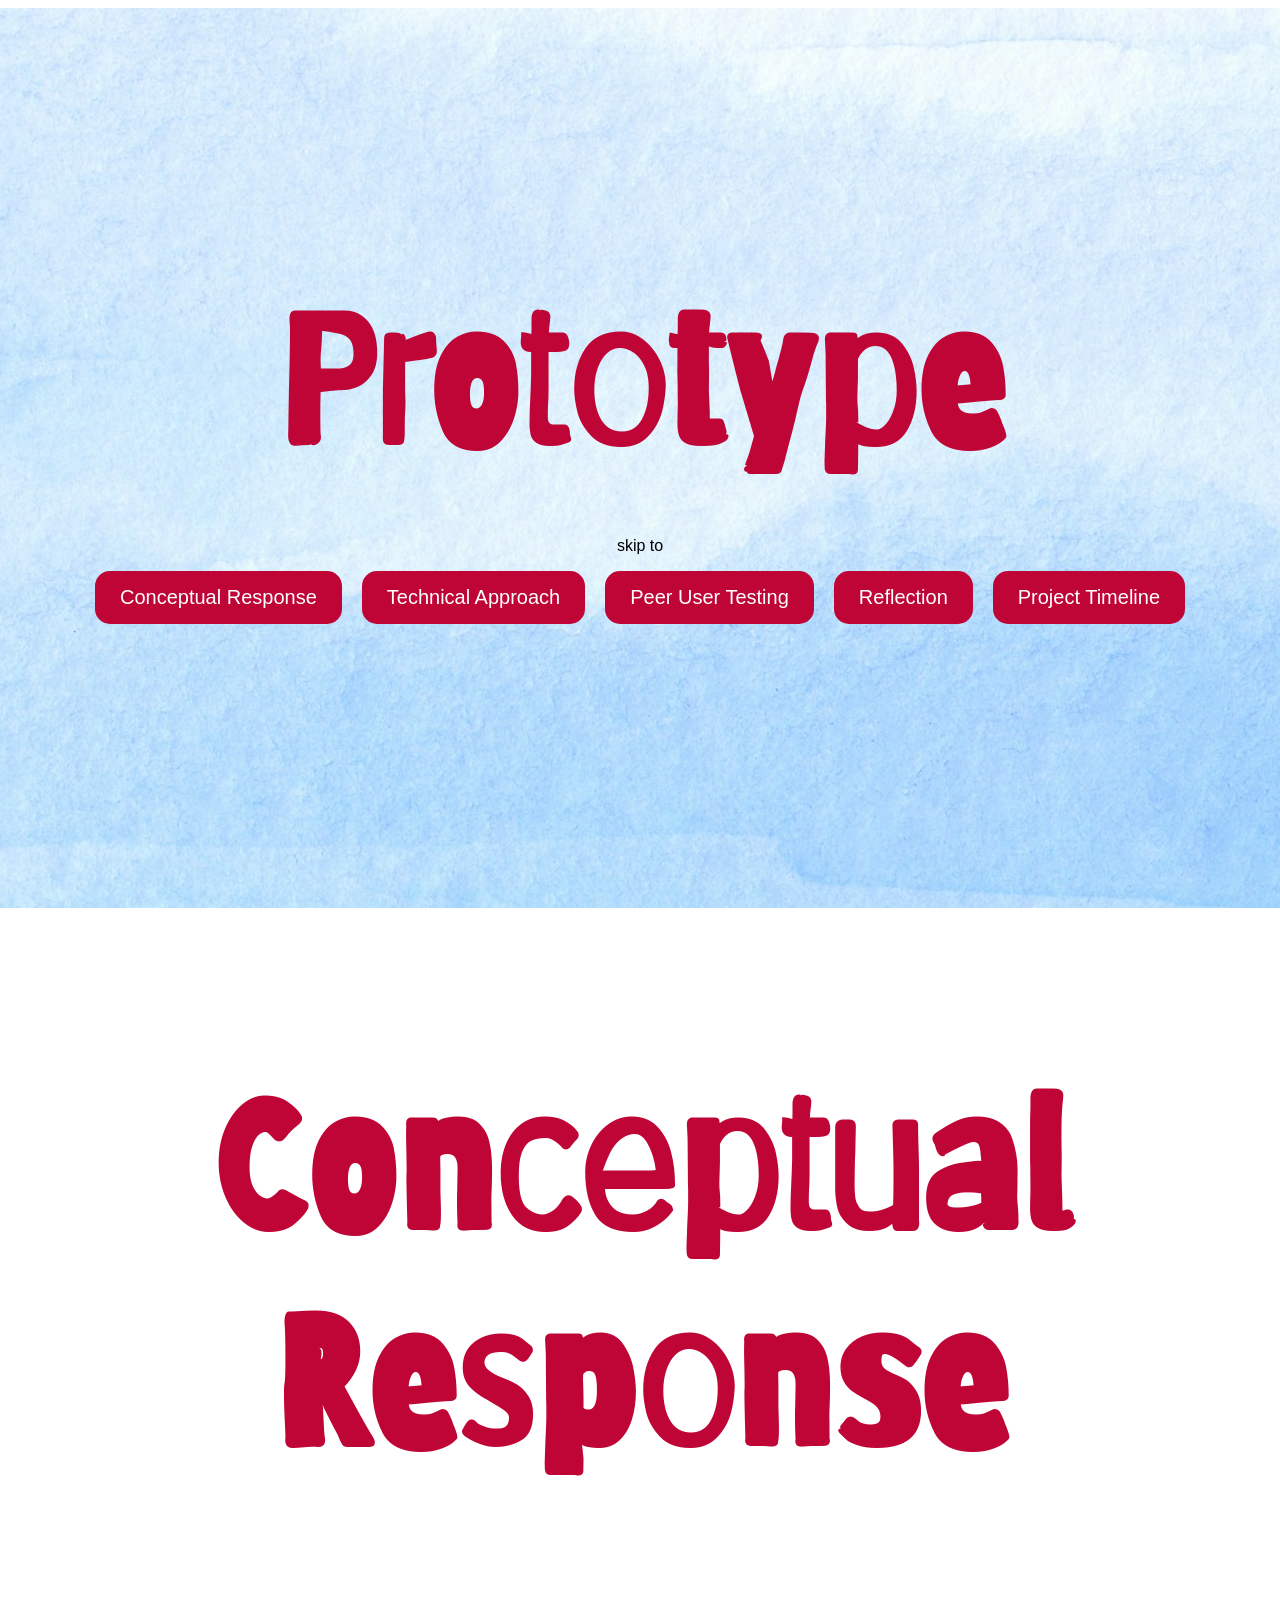
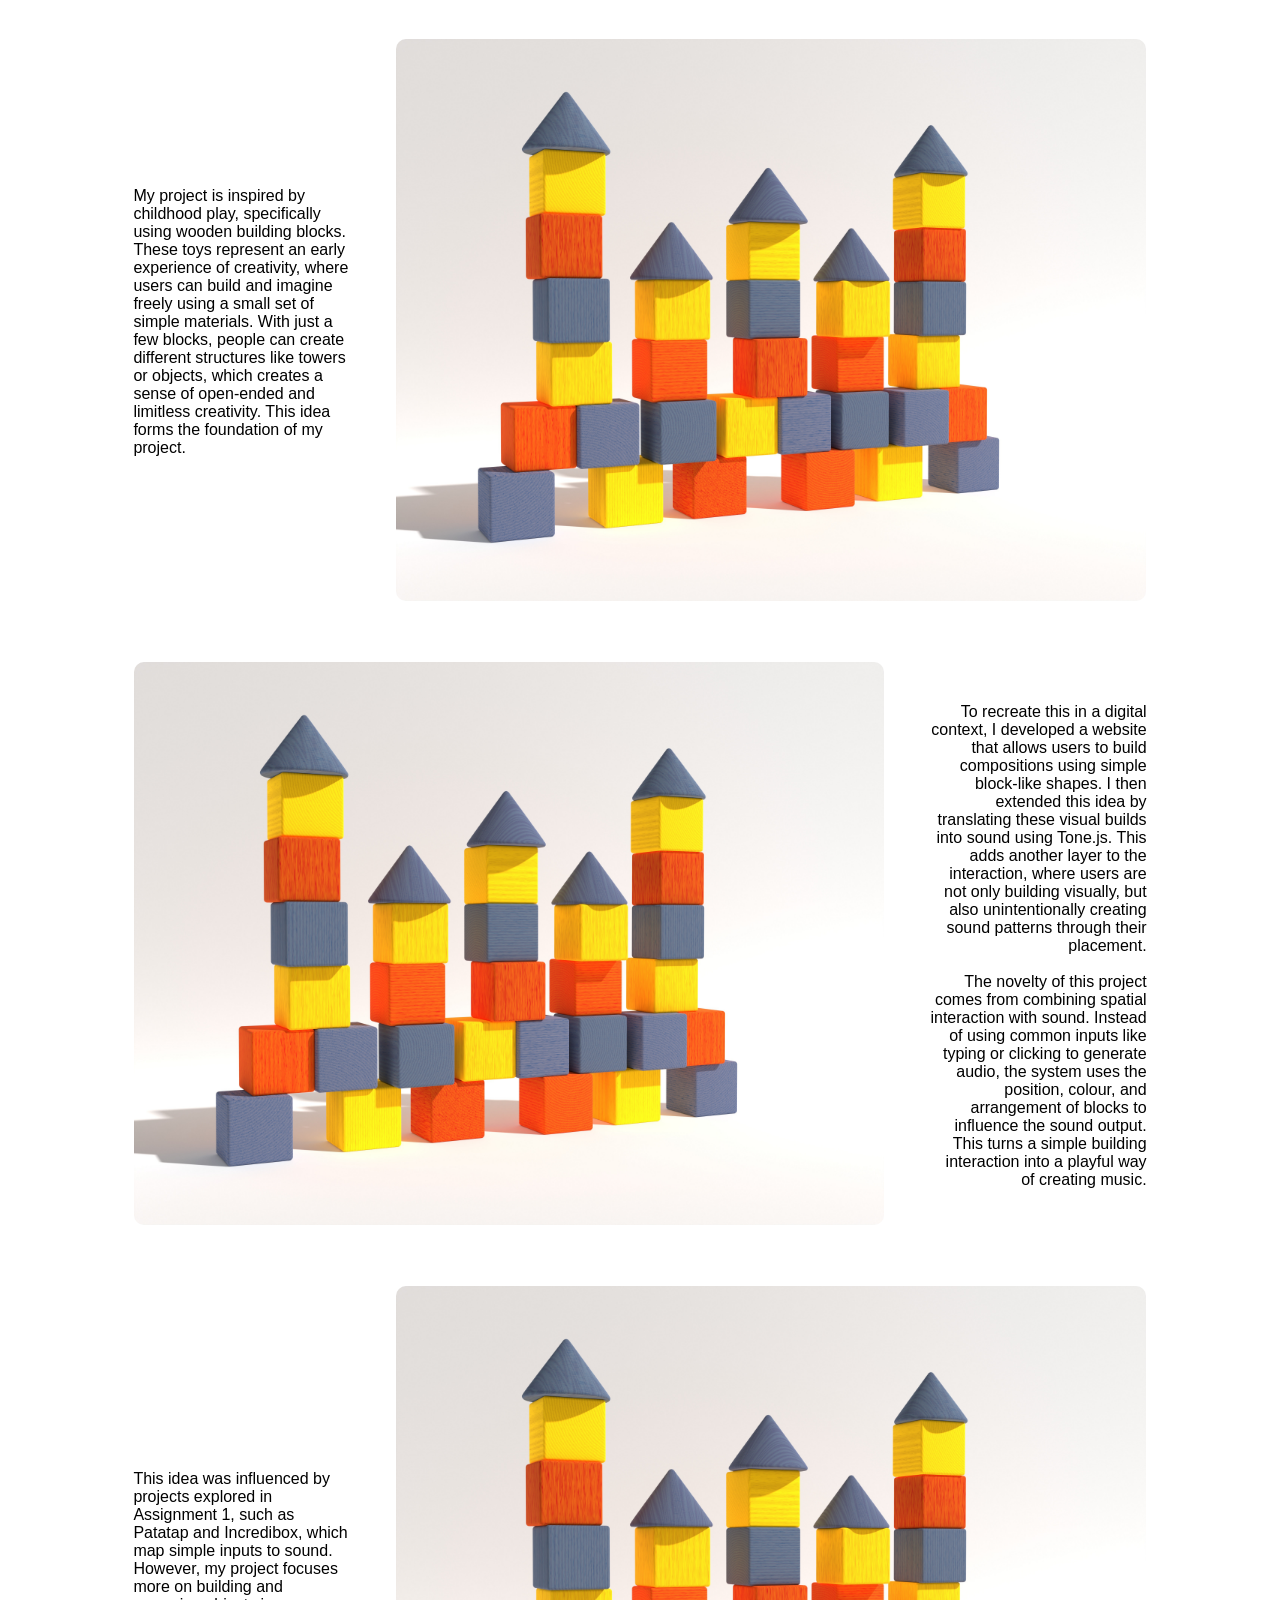
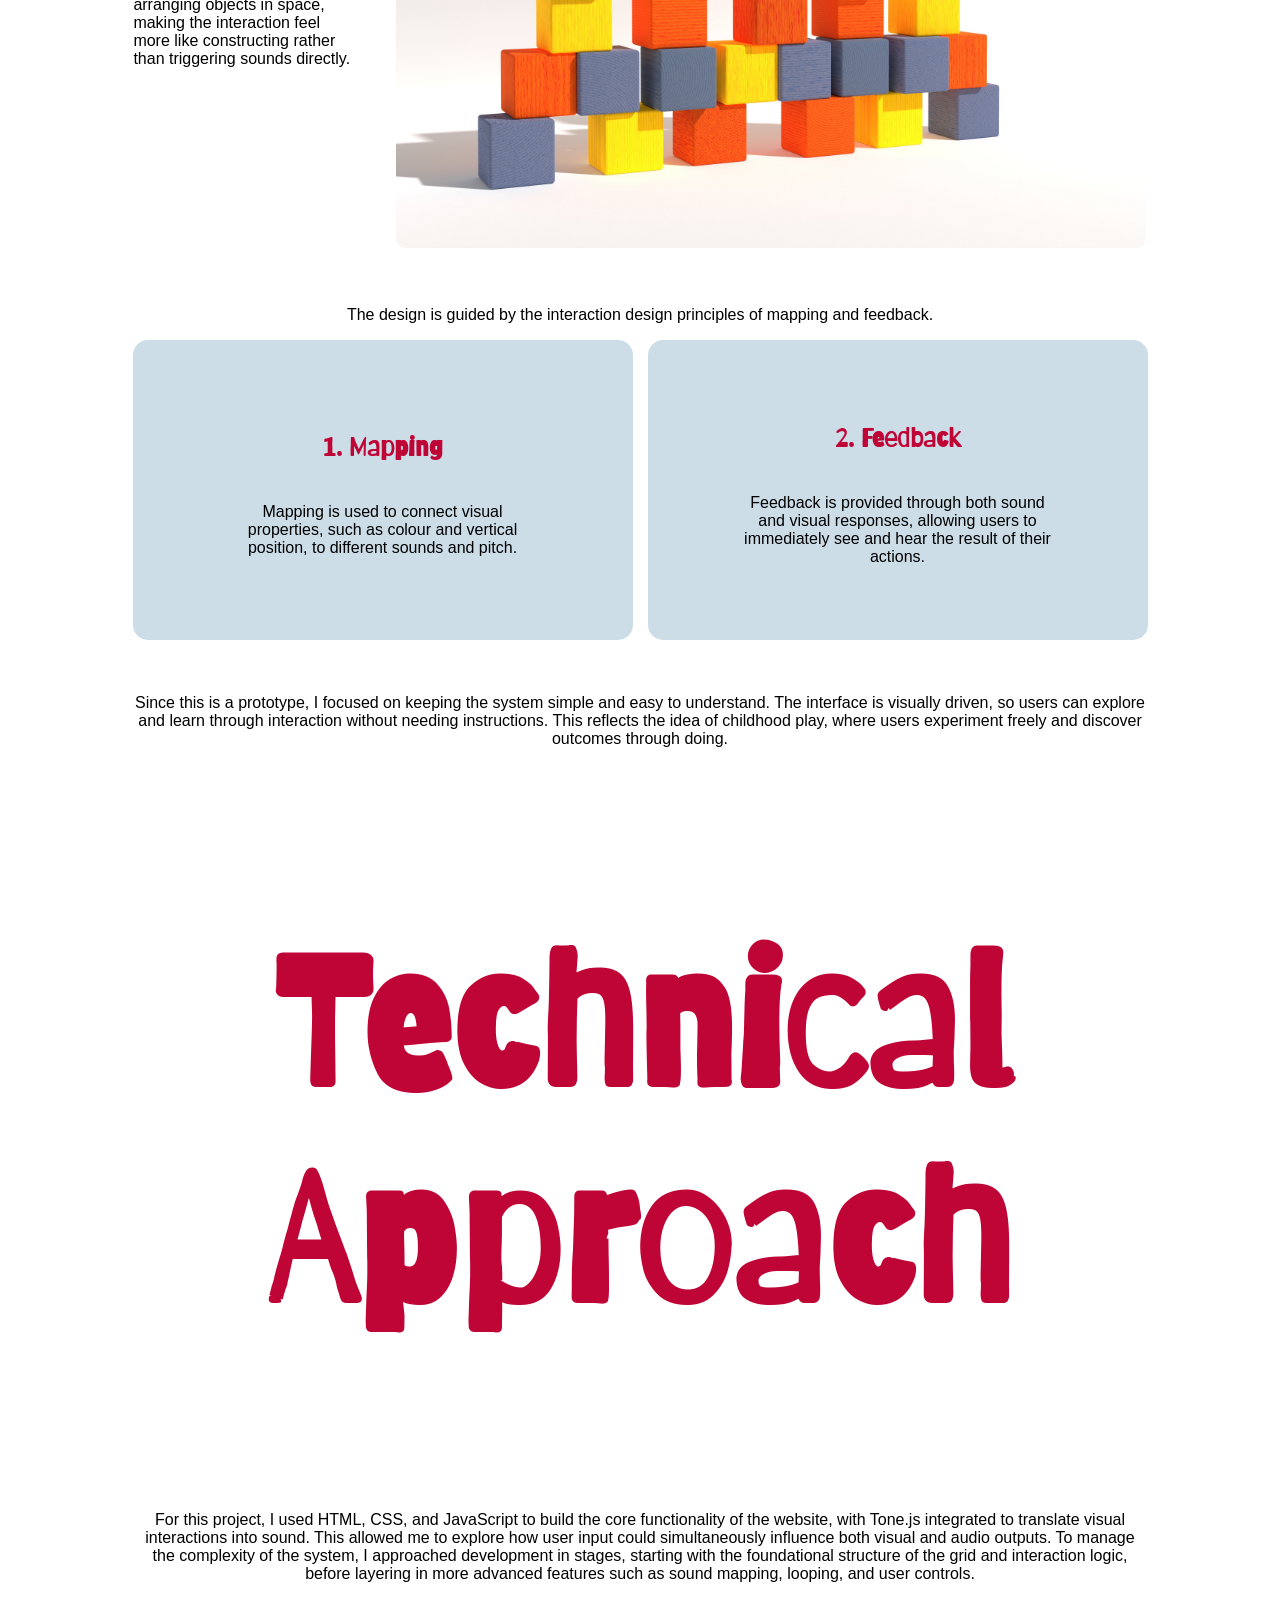
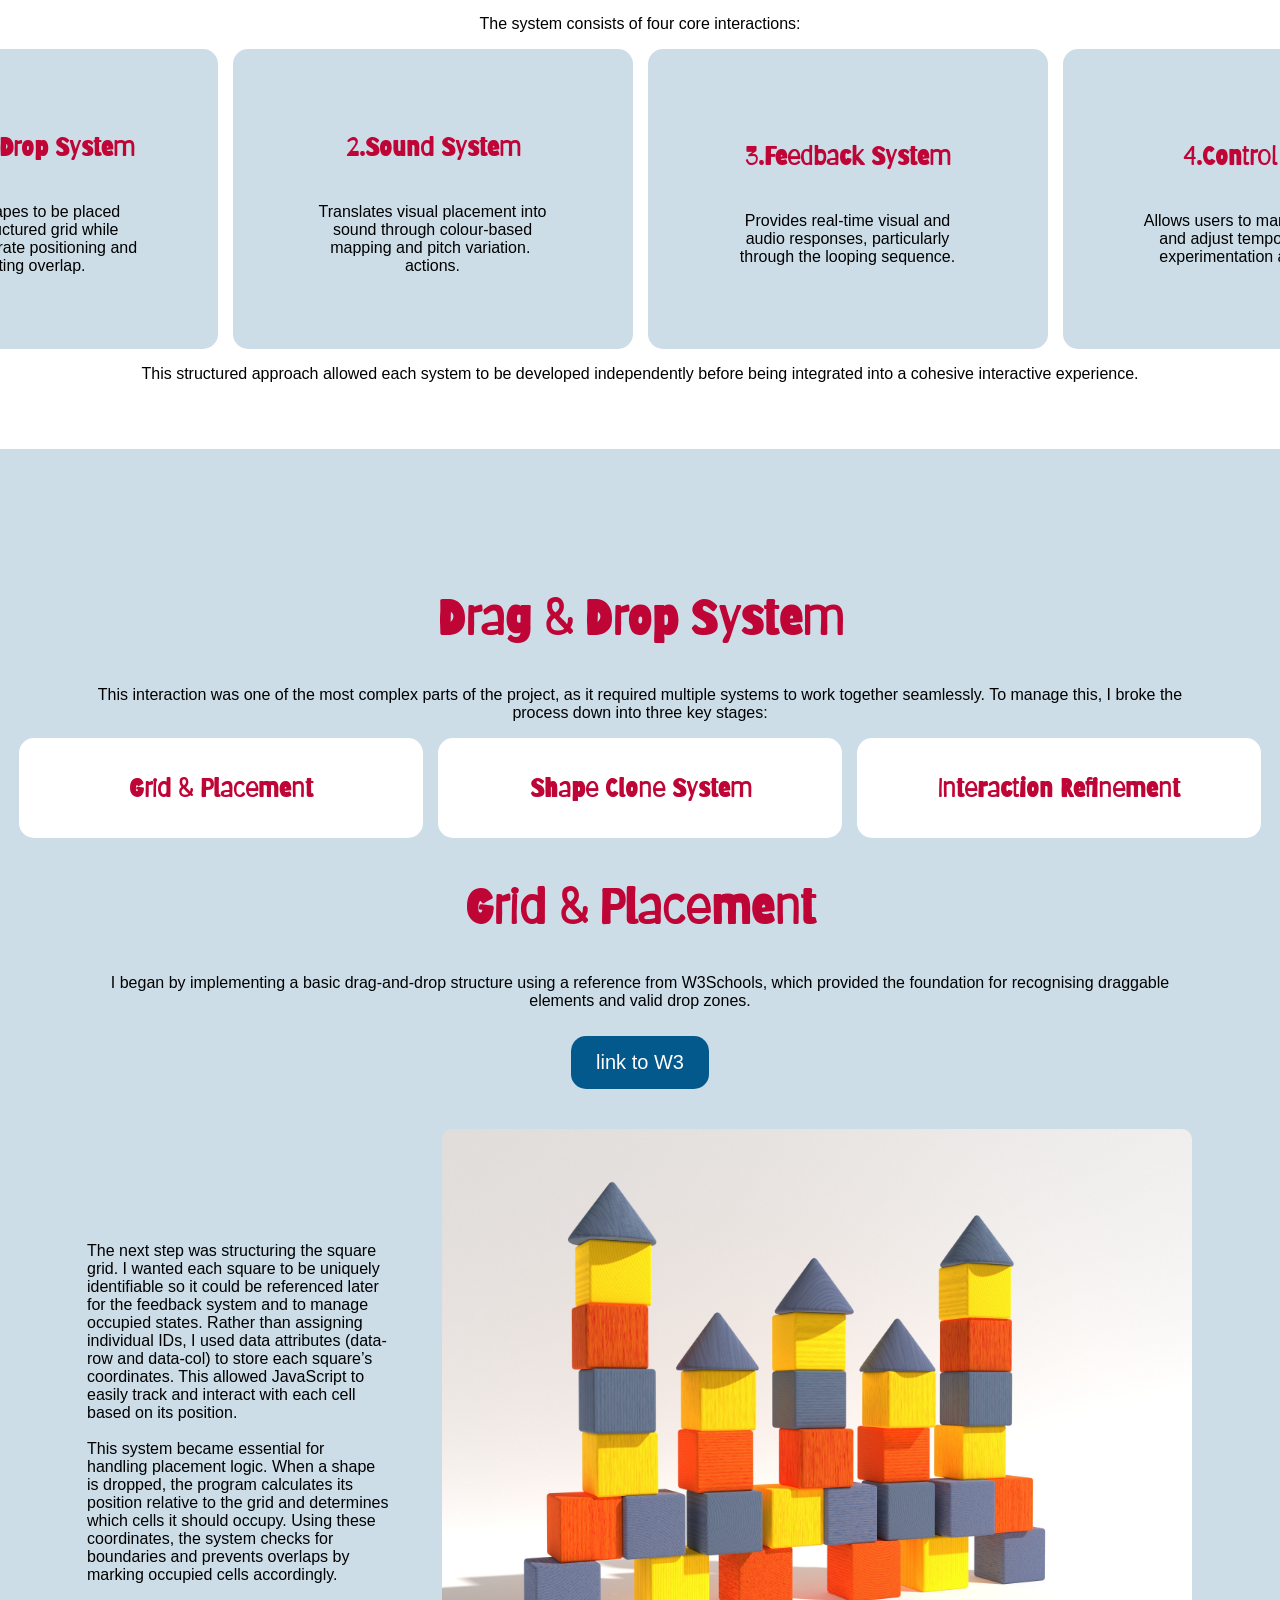
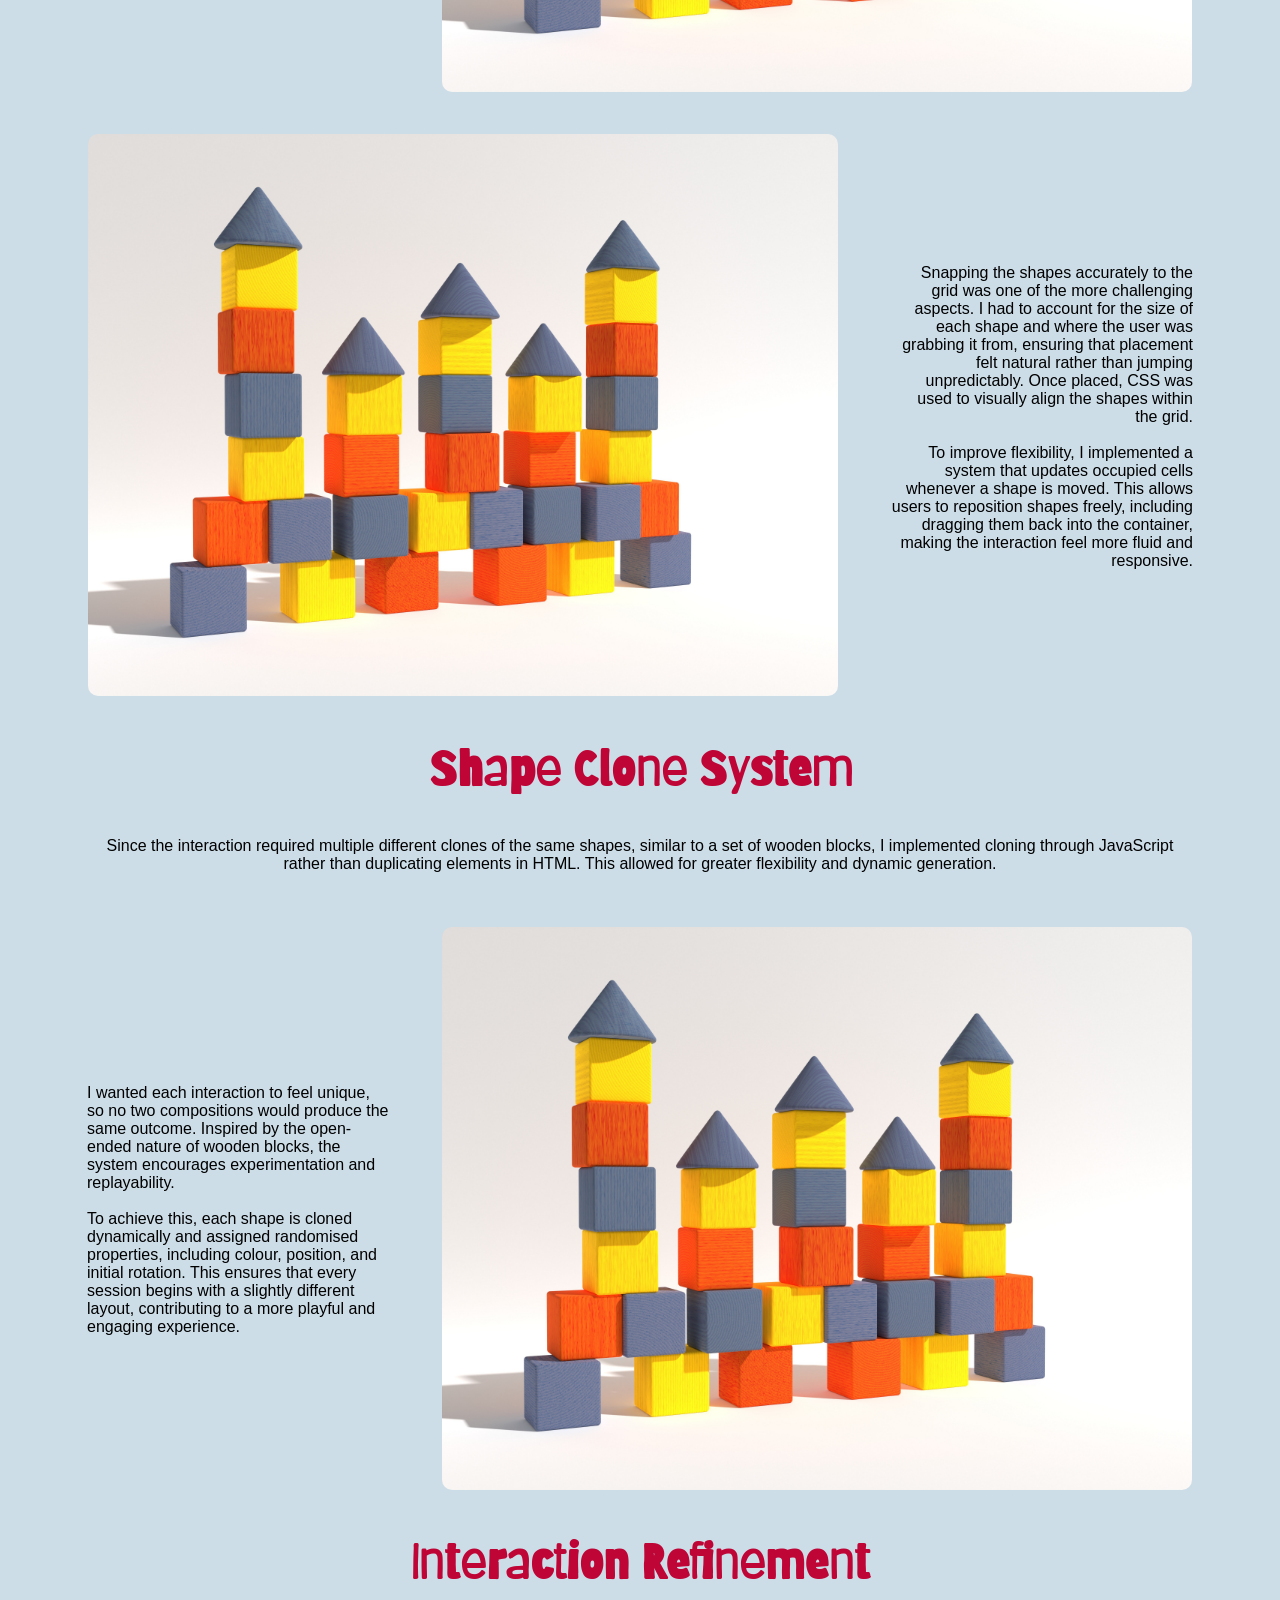
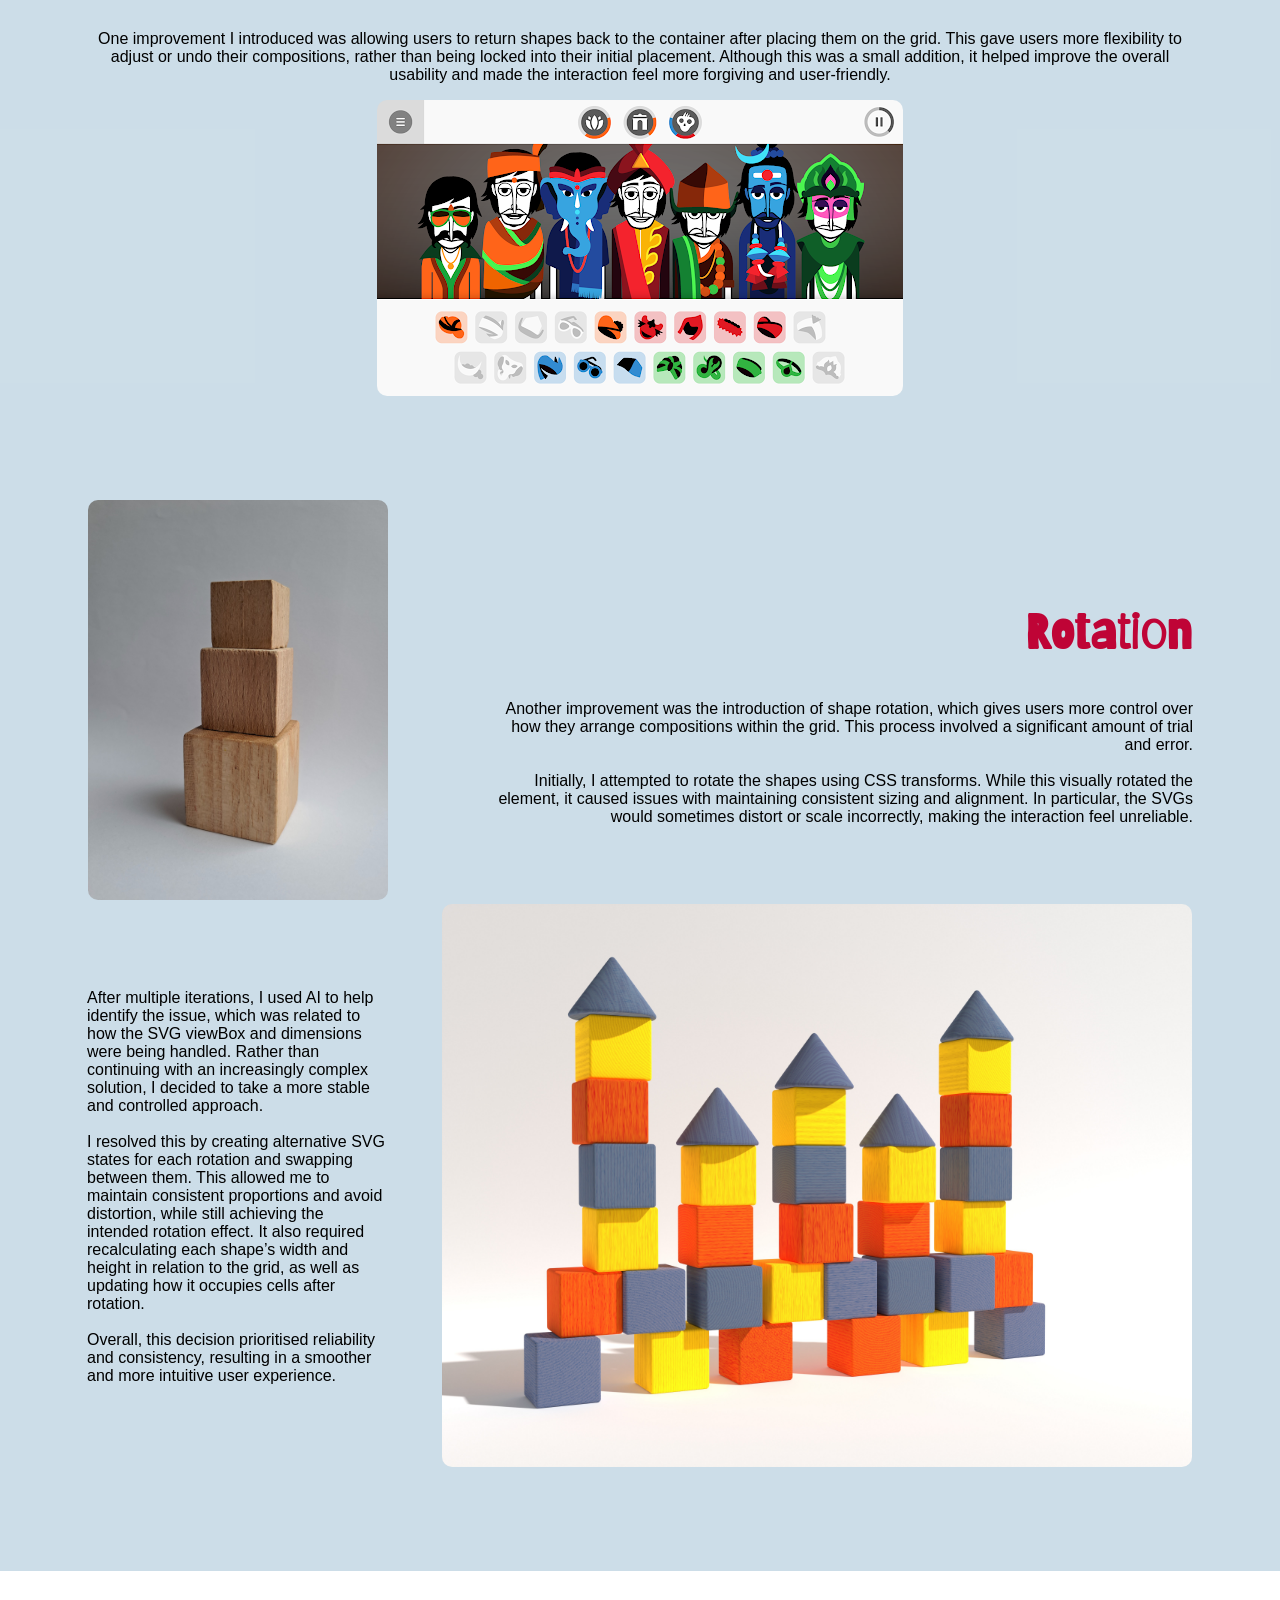
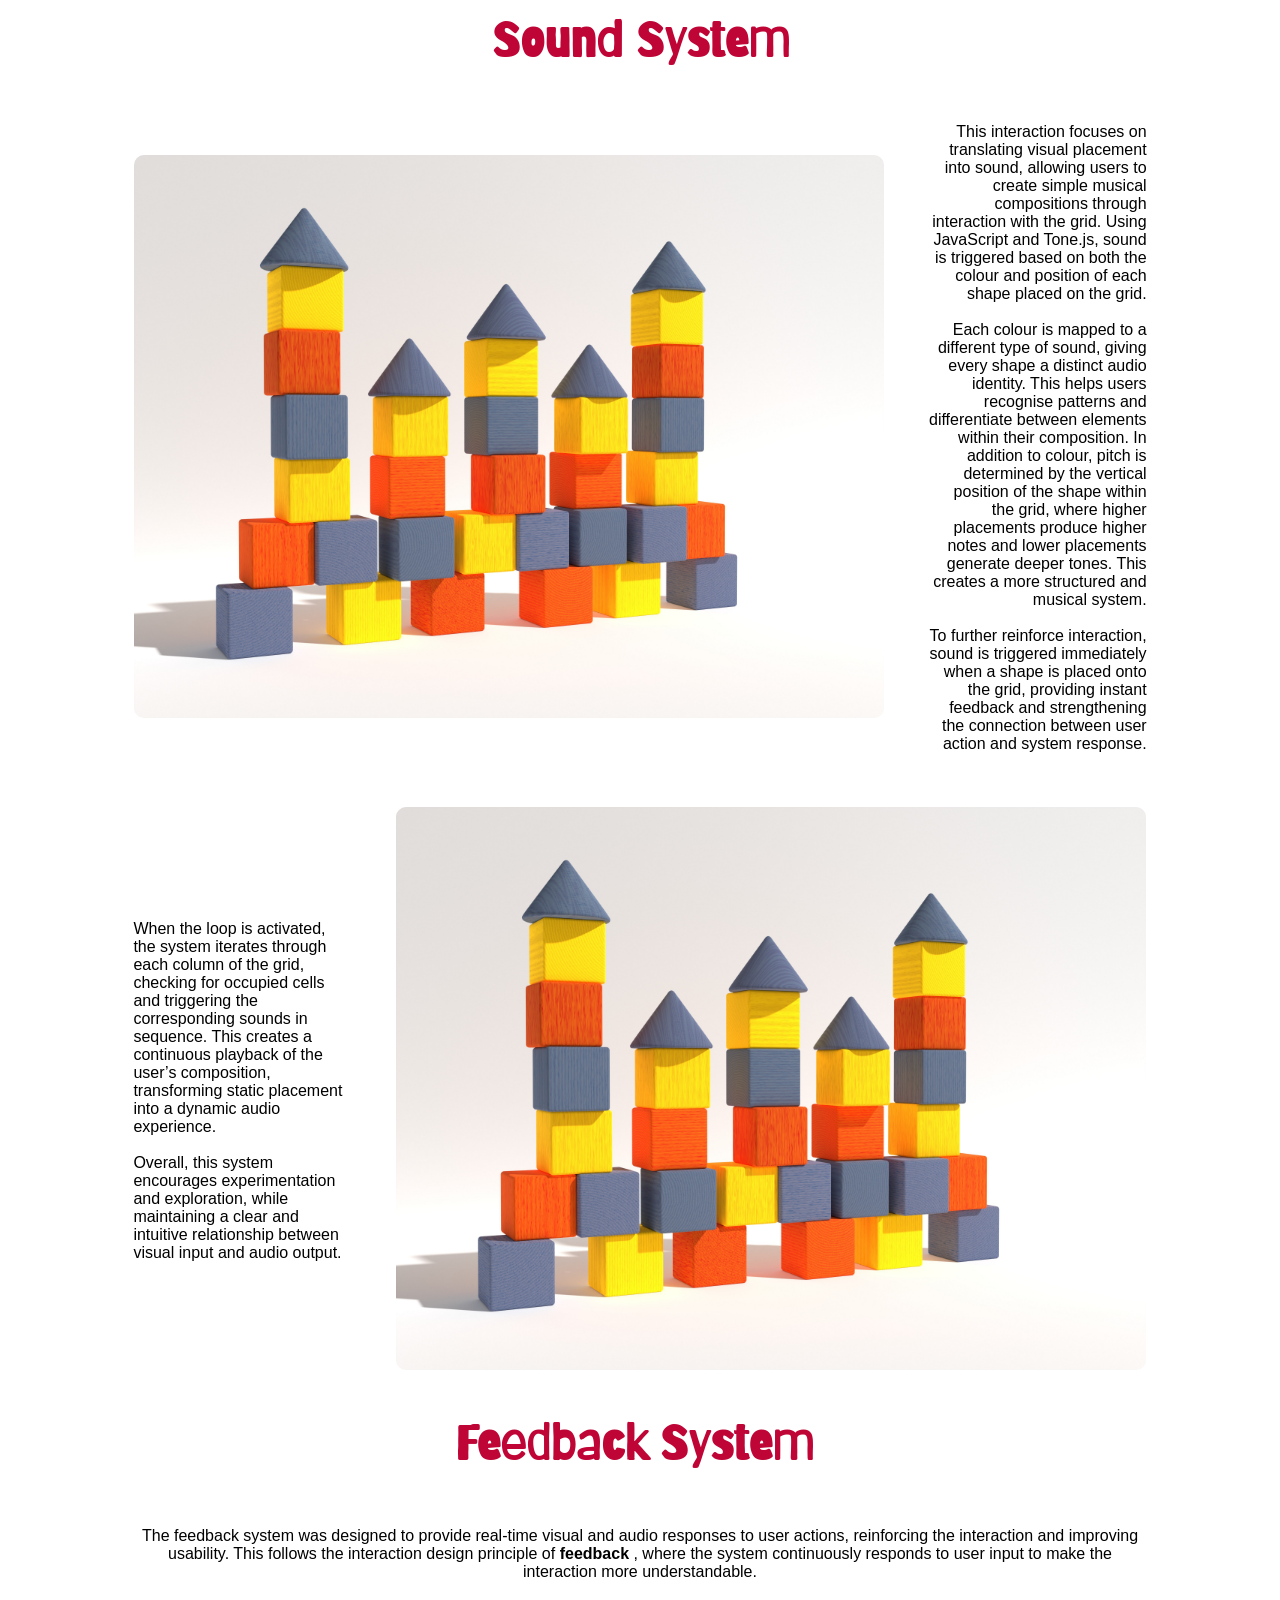
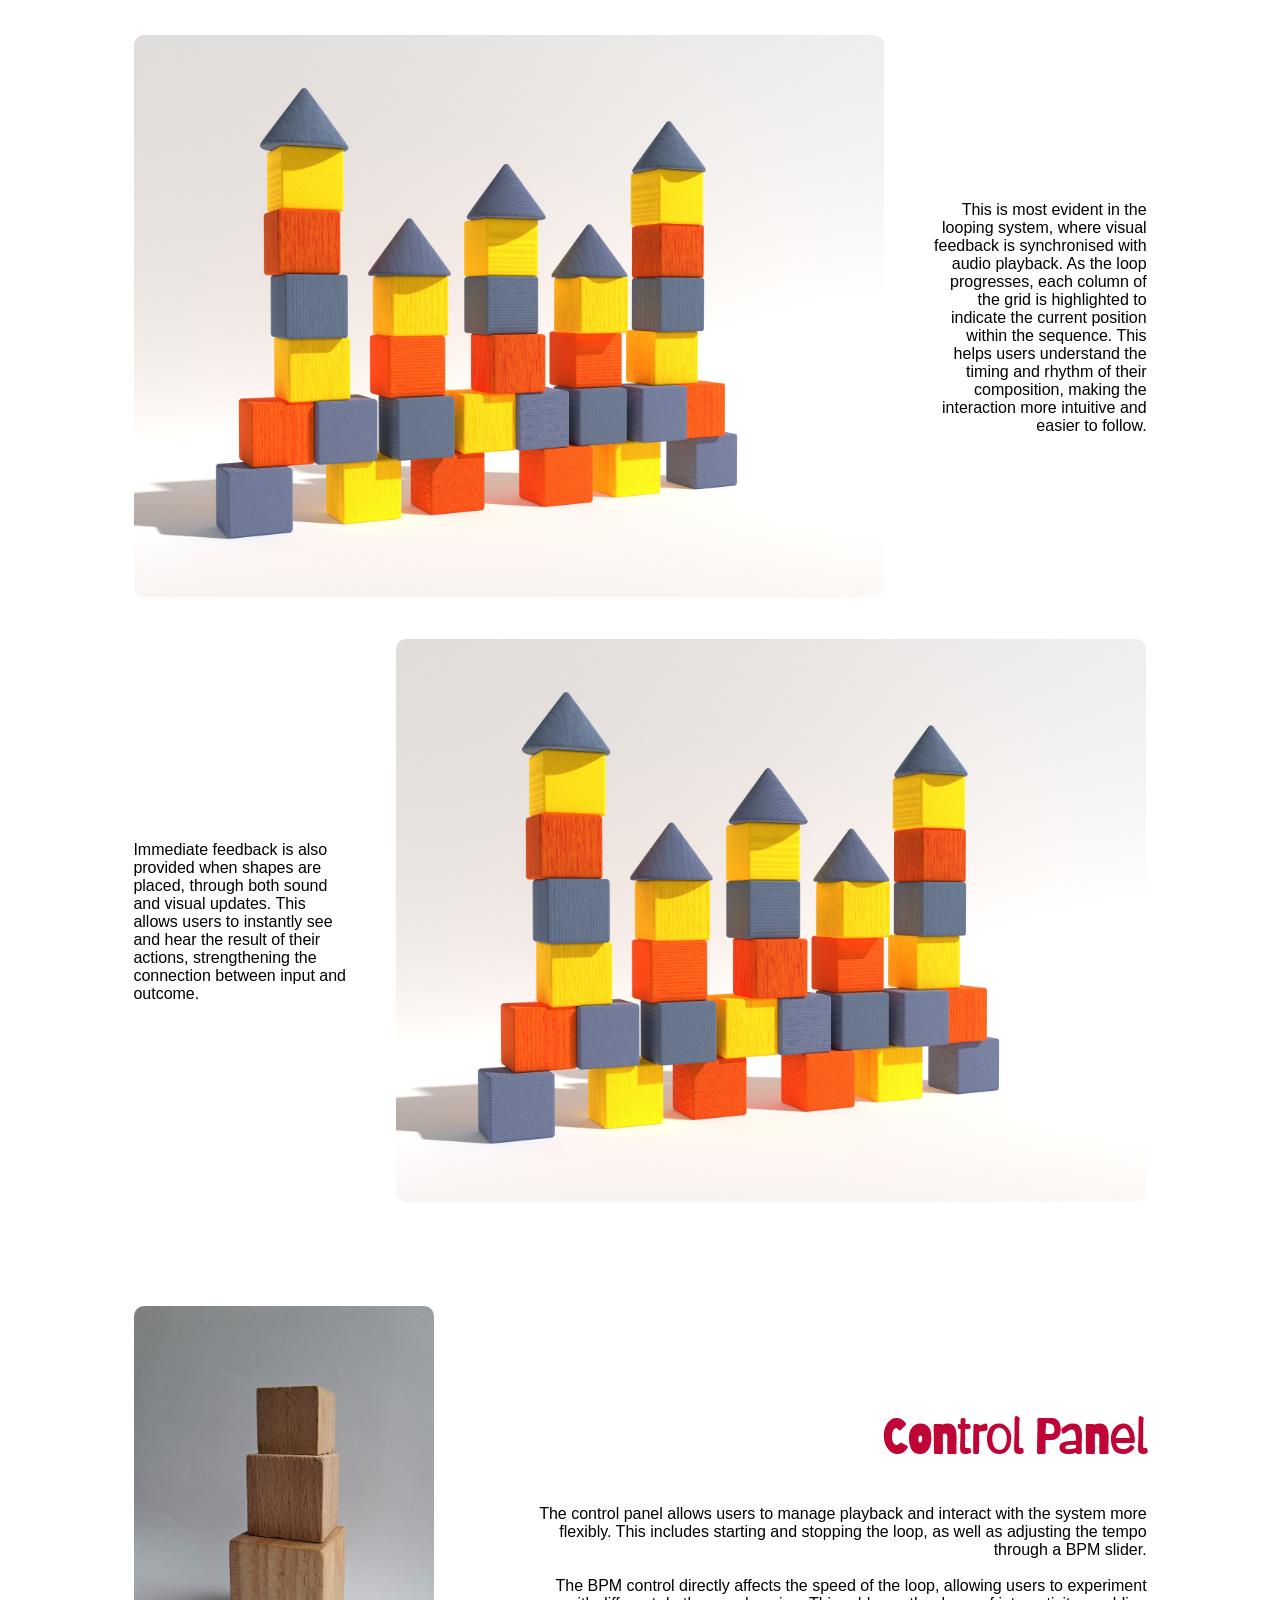
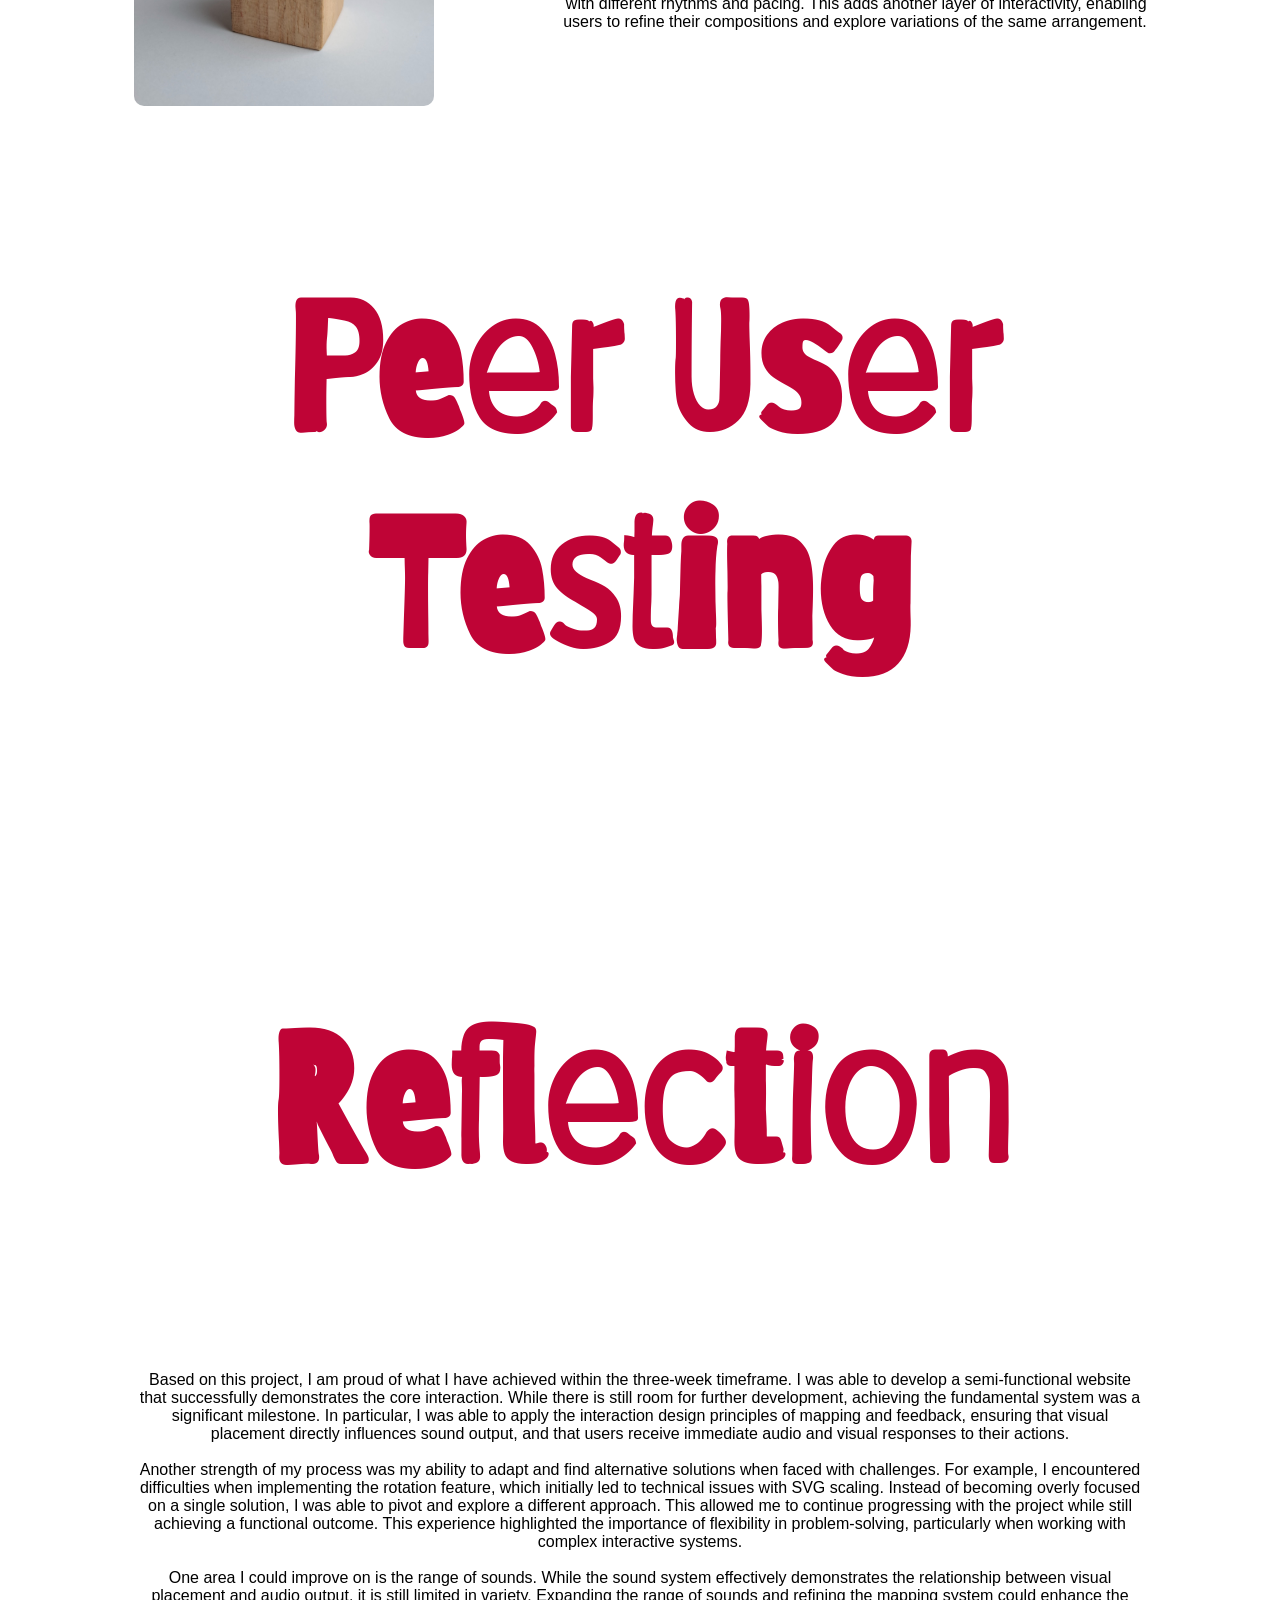
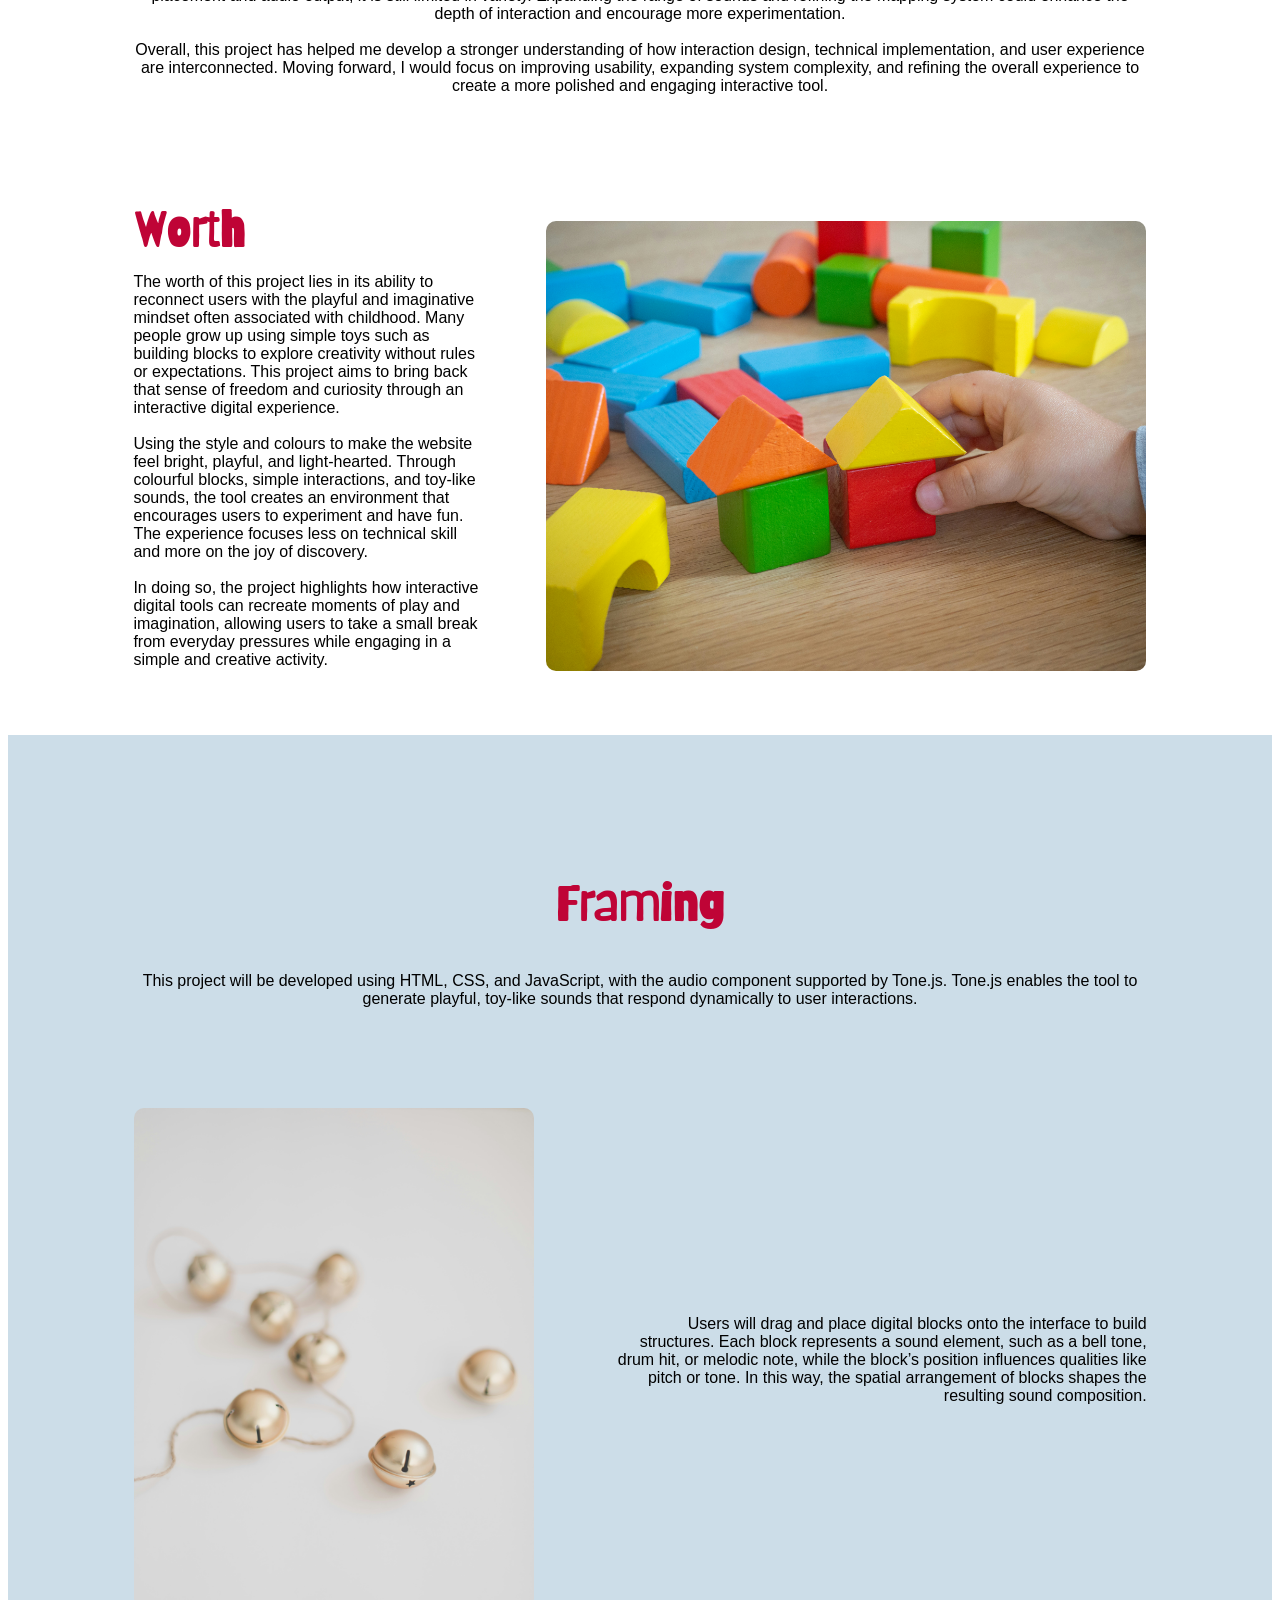
==== about/index.html @ 393a3fbc "update" ====
<!doctype html>
<html lang="en">
  <head>
    <meta charset="UTF-8" />
    <meta name="viewport" content="width=device-width, initial-scale=1.0" />
    <title>Assignment 3</title>

    <!-- Fonts -->
    <link rel="preconnect" href="https://fonts.googleapis.com" />
    <link rel="preconnect" href="https://fonts.gstatic.com" crossorigin />
    <link
      href="https://fonts.googleapis.com/css2?family=Barriecito&family=Bodoni+Moda:ital,opsz,wght@0,6..96,400..900;1,6..96,400..900&family=Intel+One+Mono:ital,wght@0,300..700;1,300..700&family=Lexend:wght@100..900&family=Open+Sans:ital,wght@0,300..800;1,300..800&family=Roboto:ital,wght@0,100..900;1,100..900&display=swap"
      rel="stylesheet"
    />

    <!-- Styles -->
    <link rel="stylesheet" href="assignment1.css" />

    <!-- Scripts -->
    <script src="assignment1.js" defer></script>
  </head>

  <body>
    <section class="content">
      <div id="heading">
        <h1 id="headertitle" style="font-size: 180px; margin-top: -20px">
          Prototype
        </h1>

        <p style="margin-top: -100px">skip to</p>
        <div class="sidebyside">
          <button
            class="project"
            id="conceptualResponseBtn"
            data-target="conceptualResponse"
          >
            Conceptual Response
          </button>
          <button
            class="project"
            id="technicalApproachBtn"
            data-target="technicalApproach"
          >
            Technical Approach
          </button>
          <button
            class="project"
            id="peerUserTestingBtn"
            data-target="peerUserTesting"
          >
            Peer User Testing
          </button>

          <button class="project" id="reflectionBtn" data-target="reflection">
            Reflection
          </button>

          <button
            class="project"
            id="projectTimelineBtn"
            data-target="projectTimeline"
          >
            Project Timeline
          </button>
        </div>
      </div>

      <!------------------------------------------------------------------->
      <!-- conceptual Response --------------------------------------------------->
      <!------------------------------------------------------------------->
      <h1 id="conceptualResponse">Conceptual Response</h1>

      <!-- Decided to use a side by side layout since I wanted to add more images to showcase my ideas and to make the document less wordy. -->
      <div class="sidebyside">
        <div class="left">
          <p style="margin-left: -1px">
            My project is inspired by childhood play, specifically using wooden
            building blocks. These toys represent an early experience of
            creativity, where users can build and imagine freely using a small
            set of simple materials. With just a few blocks, people can create
            different structures like towers or objects, which creates a sense
            of open-ended and limitless creativity. This idea forms the
            foundation of my project.
          </p>
        </div>
        <div class="right">
          <img
            src="images/vetvisst-bricks-6909999.jpg"
            alt="code-1"
            style="width: 750px"
          />
        </div>
      </div>

      <br /><br /><br />

      <div class="sidebyside">
        <div class="left">
          <img
            src="images/vetvisst-bricks-6909999.jpg"
            alt="code-1"
            style="width: 750px"
          />
        </div>
        <div class="right">
          <p style="margin-right: -1px">
            To recreate this in a digital context, I developed a website that
            allows users to build compositions using simple block-like shapes. I
            then extended this idea by translating these visual builds into
            sound using Tone.js. This adds another layer to the interaction,
            where users are not only building visually, but also unintentionally
            creating sound patterns through their placement.
            <br /><br />
            The novelty of this project comes from combining spatial interaction
            with sound. Instead of using common inputs like typing or clicking
            to generate audio, the system uses the position, colour, and
            arrangement of blocks to influence the sound output. This turns a
            simple building interaction into a playful way of creating music.
          </p>
        </div>
      </div>

      <br /><br /><br />

      <div class="sidebyside">
        <div class="left">
          <p style="margin-left: -1px">
            This idea was influenced by projects explored in Assignment 1, such
            as Patatap and Incredibox, which map simple inputs to sound.
            However, my project focuses more on building and arranging objects
            in space, making the interaction feel more like constructing rather
            than triggering sounds directly.
          </p>
        </div>
        <div class="right">
          <img
            src="images/vetvisst-bricks-6909999.jpg"
            alt="code-1"
            style="width: 750px"
          />
        </div>
      </div>

      <br /><br />

      <p>
        The design is guided by the interaction design principles of mapping and
        feedback.
      </p>

      <!-- Since there was 2 points decided to use a flex box to better showcase this information. -->

      <div class="sidebyside2">
        <div class="background" id="background">
          <h3>1. Mapping</h3>
          <p>
            Mapping is used to connect visual properties, such as colour and
            vertical position, to different sounds and pitch.
          </p>
        </div>

        <div class="background" id="background">
          <h3>2. Feedback</h3>
          <p>
            Feedback is provided through both sound and visual responses,
            allowing users to immediately see and hear the result of their
            actions.
          </p>
        </div>
      </div>

      <br /><br />

      <p>
        Since this is a prototype, I focused on keeping the system simple and
        easy to understand. The interface is visually driven, so users can
        explore and learn through interaction without needing instructions. This
        reflects the idea of childhood play, where users experiment freely and
        discover outcomes through doing.
      </p>

      <!------------------------------------------------------------------->
      <!-- Technical Approach---------------------------------------------->
      <!------------------------------------------------------------------->
      <h1 id="technicalApproach">Technical Approach</h1>

      <p>
        For this project, I used HTML, CSS, and JavaScript to build the core
        functionality of the website, with Tone.js integrated to translate
        visual interactions into sound. This allowed me to explore how user
        input could simultaneously influence both visual and audio outputs. To
        manage the complexity of the system, I approached development in stages,
        starting with the foundational structure of the grid and interaction
        logic, before layering in more advanced features such as sound mapping,
        looping, and user controls.
      </p>

      <p>The system consists of four core interactions:</p>

      <div class="sidebyside2">
        <div class="background" id="background2">
          <h3>1.Drag & Drop System</h3>
          <p>
            Enables shapes to be placed within a structured grid while ensuring
            accurate positioning and preventing overlap.
          </p>
        </div>

        <div class="background" id="background2">
          <h3>2.Sound System</h3>
          <p>
            Translates visual placement into sound through colour-based mapping
            and pitch variation.  actions.
          </p>
        </div>
        <div class="background" id="background2">
          <h3>3.Feedback System</h3>
          <p>
            Provides real-time visual and audio responses, particularly through
            the looping sequence.
          </p>
        </div>
        <div class="background" id="background2">
          <h3>4.Control Panel</h3>
          <p>
            Allows users to manage playback and adjust tempo, supporting
            experimentation and control. 
          </p>
        </div>
      </div>

      <p>
        This structured approach allowed each system to be developed
        independently before being integrated into a cohesive interactive
        experience.
      </p>

      <!------------------------------------------------------------------->
      <!-- Drag & Drop System---------------------------------------------->
      <!------------------------------------------------------------------->

      <section class="backgroundcolour">
        <h2>Drag & Drop System</h2>
        <p>
          This interaction was one of the most complex parts of the project, as
          it required multiple systems to work together seamlessly. To manage
          this, I broke the process down into three key stages:
        </p>

        <div class="sidebyside2">
          <div class="background" id="background3">
            <h3>Grid & Placement</h3>
          </div>

          <div class="background" id="background3">
            <h3>Shape Clone System</h3>
          </div>
          <div class="background" id="background3">
            <h3>Interaction Refinement</h3>
          </div>
        </div>

        <!------------------------------------------------------------------->
        <!-- Grid & Placement---------------------------------------------->
        <!------------------------------------------------------------------->

        <h2>Grid & Placement</h2>

        <p>
          I began by implementing a basic drag-and-drop structure using a
          reference from W3Schools, which provided the foundation for
          recognising draggable elements and valid drop zones.
        </p>

        <button
          class="links"
          data-url="https://www.patatap.com/"
          style="margin-top: 10px"
        >
          link to W3
        </button>

        <div class="sidebyside">
          <div class="left">
            <p style="margin-left: -1px">
              The next step was structuring the square grid. I wanted each
              square to be uniquely identifiable so it could be referenced later
              for the feedback system and to manage occupied states. Rather than
              assigning individual IDs, I used data attributes (data-row and
              data-col) to store each square’s coordinates. This allowed
              JavaScript to easily track and interact with each cell based on
              its position.
              <br /><br />
              This system became essential for handling placement logic. When a
              shape is dropped, the program calculates its position relative to
              the grid and determines which cells it should occupy. Using these
              coordinates, the system checks for boundaries and prevents
              overlaps by marking occupied cells accordingly.
            </p>
          </div>
          <div class="right">
            <img
              src="images/vetvisst-bricks-6909999.jpg"
              alt="code-1"
              style="width: 750px"
            />
          </div>
        </div>

        <br /><br />

        <div class="sidebyside">
          <div class="left">
            <img
              src="images/vetvisst-bricks-6909999.jpg"
              alt="code-1"
              style="width: 750px"
            />
          </div>
          <div class="right">
            <p style="margin-right: -1px">
              Snapping the shapes accurately to the grid was one of the more
              challenging aspects. I had to account for the size of each shape
              and where the user was grabbing it from, ensuring that placement
              felt natural rather than jumping unpredictably. Once placed, CSS
              was used to visually align the shapes within the grid.

              <br /><br />

              To improve flexibility, I implemented a system that updates
              occupied cells whenever a shape is moved. This allows users to
              reposition shapes freely, including dragging them back into the
              container, making the interaction feel more fluid and responsive.
            </p>
          </div>
        </div>

        <!------------------------------------------------------------------->
        <!-- Shape Clone System ---------------------------------------------->
        <!------------------------------------------------------------------->

        <h2>Shape Clone System</h2>

        <p>
          Since the interaction required multiple different clones of the same
          shapes, similar to a set of wooden blocks, I implemented cloning
          through JavaScript rather than duplicating elements in HTML. This
          allowed for greater flexibility and dynamic generation.
        </p>
        <br /><br />
        <div class="sidebyside">
          <div class="left">
            <p style="margin-left: -1px">
              I wanted each interaction to feel unique, so no two compositions
              would produce the same outcome. Inspired by the open-ended nature
              of wooden blocks, the system encourages experimentation and
              replayability.
              <br /><br />
              To achieve this, each shape is cloned dynamically and assigned
              randomised properties, including colour, position, and initial
              rotation. This ensures that every session begins with a slightly
              different layout, contributing to a more playful and engaging
              experience.
            </p>
          </div>
          <div class="right">
            <img
              src="images/vetvisst-bricks-6909999.jpg"
              alt="code-1"
              style="width: 750px"
            />
          </div>
        </div>

        <!------------------------------------------------------------------->
        <!-- Interaction Refinement  --------------------------------------------------->
        <!------------------------------------------------------------------->
        <h2>Interaction Refinement</h2>
        <p>
          One improvement I introduced was allowing users to return shapes back
          to the container after placing them on the grid. This gave users more
          flexibility to adjust or undo their compositions, rather than being
          locked into their initial placement. Although this was a small
          addition, it helped improve the overall usability and made the
          interaction feel more forgiving and user-friendly.
        </p>
        <img src="images/incredibox.png" alt="" />

        <div class="sidebyside" style="margin-top: 100px">
          <div class="left">
            <img
              src="images/trune-blocks-9395299_1920.jpg"
              alt="code-1"
              style="height: 400px"
            />
          </div>

          <div class="right">
            <h2>Rotation</h2>
            <p style="margin-right: -1px">
              Another improvement was the introduction of shape rotation, which
              gives users more control over how they arrange compositions within
              the grid. This process involved a significant amount of trial and
              error.
              <br /><br />
              Initially, I attempted to rotate the shapes using CSS transforms.
              While this visually rotated the element, it caused issues with
              maintaining consistent sizing and alignment. In particular, the
              SVGs would sometimes distort or scale incorrectly, making the
              interaction feel unreliable.
            </p>
          </div>
        </div>

        <div class="sidebyside">
          <div class="left">
            <p style="margin-left: -1px">
              After multiple iterations, I used AI to help identify the issue,
              which was related to how the SVG viewBox and dimensions were being
              handled. Rather than continuing with an increasingly complex
              solution, I decided to take a more stable and controlled approach.
              <br /><br />
              I resolved this by creating alternative SVG states for each
              rotation and swapping between them. This allowed me to maintain
              consistent proportions and avoid distortion, while still achieving
              the intended rotation effect. It also required recalculating each
              shape’s width and height in relation to the grid, as well as
              updating how it occupies cells after rotation.
              <br /><br />
              Overall, this decision prioritised reliability and consistency,
              resulting in a smoother and more intuitive user experience.
            </p>
          </div>
          <div class="right">
            <img
              src="images/vetvisst-bricks-6909999.jpg"
              alt="code-1"
              style="width: 750px"
            />
          </div>
        </div>
      </section>

      <!------------------------------------------------------------------->
      <!-- Sound System---------------------------------------------->
      <!------------------------------------------------------------------->

      <h2>Sound System</h2>
      <div class="sidebyside">
        <div class="left">
          <img
            src="images/vetvisst-bricks-6909999.jpg"
            alt="code-1"
            style="width: 750px"
          />
        </div>
        <div class="right">
          <p style="margin-right: -1px">
            This interaction focuses on translating visual placement into sound,
            allowing users to create simple musical compositions through
            interaction with the grid. Using JavaScript and Tone.js, sound is
            triggered based on both the colour and position of each shape placed
            on the grid.
            <br /><br />
            Each colour is mapped to a different type of sound, giving every
            shape a distinct audio identity. This helps users recognise patterns
            and differentiate between elements within their composition. In
            addition to colour, pitch is determined by the vertical position of
            the shape within the grid, where higher placements produce higher
            notes and lower placements generate deeper tones. This creates a
            more structured and musical system.
            <br /><br />
            To further reinforce interaction, sound is triggered immediately
            when a shape is placed onto the grid, providing instant feedback and
            strengthening the connection between user action and system
            response.
          </p>
        </div>
      </div>

      <br /><br />

      <div class="sidebyside">
        <div class="left">
          <p style="margin-left: -1px">
            When the loop is activated, the system iterates through each column
            of the grid, checking for occupied cells and triggering the
            corresponding sounds in sequence. This creates a continuous playback
            of the user’s composition, transforming static placement into a
            dynamic audio experience.
            <br /><br />
            Overall, this system encourages experimentation and exploration,
            while maintaining a clear and intuitive relationship between visual
            input and audio output.
          </p>
        </div>
        <div class="right">
          <img
            src="images/vetvisst-bricks-6909999.jpg"
            alt="code-1"
            style="width: 750px"
          />
        </div>
      </div>

      <!------------------------------------------------------------------->
      <!-- Feedback System ---------------------------------------------->
      <!------------------------------------------------------------------->

      <h2>Feedback System </h2>
      <p>
        The feedback system was designed to provide real-time visual and audio
        responses to user actions, reinforcing the interaction and improving
        usability. This follows the interaction design principle of
        <span style="font-weight: bold">feedback</span> , where the system
        continuously responds to user input to make the interaction more
        understandable.
      </p>
      <br /><br />
      <div class="sidebyside">
        <div class="left">
          <img
            src="images/vetvisst-bricks-6909999.jpg"
            alt="code-1"
            style="width: 750px"
          />
        </div>
        <div class="right">
          <p style="margin-right: -1px">
            This is most evident in the looping system, where visual feedback is
            synchronised with audio playback. As the loop progresses, each
            column of the grid is highlighted to indicate the current position
            within the sequence. This helps users understand the timing and
            rhythm of their composition, making the interaction more intuitive
            and easier to follow.
          </p>
        </div>
      </div>

      <br /><br />

      <div class="sidebyside">
        <div class="left">
          <p style="margin-left: -1px">
            Immediate feedback is also provided when shapes are placed, through
            both sound and visual updates. This allows users to instantly see
            and hear the result of their actions, strengthening the connection
            between input and outcome.
          </p>
        </div>
        <div class="right">
          <img
            src="images/vetvisst-bricks-6909999.jpg"
            alt="code-1"
            style="width: 750px"
          />
        </div>
      </div>

      <!------------------------------------------------------------------->
      <!-- Control Panel ---------------------------------------------->
      <!------------------------------------------------------------------->

      <div class="sidebyside" style="margin-top: 100px">
        <div class="left">
          <img
            src="images/trune-blocks-9395299_1920.jpg"
            alt="code-1"
            style="height: 400px"
          />
        </div>
        <div class="right">
          <h2>Control Panel</h2>
          <p style="margin-right: -1px">
            The control panel allows users to manage playback and interact with
            the system more flexibly. This includes starting and stopping the
            loop, as well as adjusting the tempo through a BPM slider.
            <br /><br />
            The BPM control directly affects the speed of the loop, allowing
            users to experiment with different rhythms and pacing. This adds
            another layer of interactivity, enabling users to refine their
            compositions and explore variations of the same arrangement.
          </p>
        </div>
      </div>

      <!------------------------------------------------------------------->
      <!-- Peer User Testing --------------------------------------------------->
      <!------------------------------------------------------------------->
      <h1 id="peerUserTesting">Peer User Testing</h1>

      <!------------------------------------------------------------------->
      <!-- Peer User Testing --------------------------------------------------->
      <!------------------------------------------------------------------->
      <h1 id="reflection">Reflection</h1>
      <p>
        Based on this project, I am proud of what I have achieved within the
        three-week timeframe. I was able to develop a semi-functional website
        that successfully demonstrates the core interaction. While there is
        still room for further development, achieving the fundamental system was
        a significant milestone. In particular, I was able to apply the
        interaction design principles of mapping and feedback, ensuring that
        visual placement directly influences sound output, and that users
        receive immediate audio and visual responses to their actions.
        <br /><br />
        Another strength of my process was my ability to adapt and find
        alternative solutions when faced with challenges. For example, I
        encountered difficulties when implementing the rotation feature, which
        initially led to technical issues with SVG scaling. Instead of becoming
        overly focused on a single solution, I was able to pivot and explore a
        different approach. This allowed me to continue progressing with the
        project while still achieving a functional outcome. This experience
        highlighted the importance of flexibility in problem-solving,
        particularly when working with complex interactive systems.
        <br /><br />

        One area I could improve on is the range of sounds. While the sound
        system effectively demonstrates the relationship between visual
        placement and audio output, it is still limited in variety. Expanding
        the range of sounds and refining the mapping system could enhance the
        depth of interaction and encourage more experimentation.
        <br /><br />

        Overall, this project has helped me develop a stronger understanding of
        how interaction design, technical implementation, and user experience
        are interconnected. Moving forward, I would focus on improving
        usability, expanding system complexity, and refining the overall
        experience to create a more polished and engaging interactive tool.
      </p>

      <!------------------------------------------------------------------->
      <!-- Worth --------------------------------------------------->
      <!------------------------------------------------------------------->

      <div class="sidebyside" style="margin-top: 100px">
        <div class="left">
          <h2 style="margin-top: -10px">Worth</h2>
          <p style="margin-left: -1px; margin-top: -25px">
            The worth of this project lies in its ability to reconnect users
            with the playful and imaginative mindset often associated with
            childhood. Many people grow up using simple toys such as building
            blocks to explore creativity without rules or expectations. This
            project aims to bring back that sense of freedom and curiosity
            through an interactive digital experience.
            <br /><br />
            Using the style and colours to make the website feel bright,
            playful, and light-hearted. Through colourful blocks, simple
            interactions, and toy-like sounds, the tool creates an environment
            that encourages users to experiment and have fun. The experience
            focuses less on technical skill and more on the joy of discovery.
            <br /><br />

            In doing so, the project highlights how interactive digital tools
            can recreate moments of play and imagination, allowing users to take
            a small break from everyday pressures while engaging in a simple and
            creative activity.
          </p>
        </div>
        <div class="right">
          <img
            src="images/michal-bozek-RcxR1aLw8X0-unsplash.jpg"
            alt="code-1"
            style="width: 600px"
          />
        </div>
      </div>

      <!------------------------------------------------------------------->
      <!-- Framing --------------------------------------------------->
      <!------------------------------------------------------------------->
      <div class="backgroundcolour">
        <h2 style="font-size: 3rem">Framing</h2>
        <p>
          This project will be developed using HTML, CSS, and JavaScript, with
          the audio component supported by Tone.js. Tone.js enables the tool to
          generate playful, toy-like sounds that respond dynamically to user
          interactions.
        </p>
        <div class="sidebyside" style="margin-top: 100px">
          <div class="left">
            <img
              src="images/sixteen-miles-out-epWeaZ225Cw-unsplash.jpg"
              alt="code-1"
              style="height: 500px"
            />
          </div>
          <div class="right">
            <p style="margin-right: -1px">
              Users will drag and place digital blocks onto the interface to
              build structures. Each block represents a sound element, such as a
              bell tone, drum hit, or melodic note, while the block’s position
              influences qualities like pitch or tone. In this way, the spatial
              arrangement of blocks shapes the resulting sound composition.
            </p>
          </div>
        </div>

        <div class="sidebyside" style="margin-top: 100px">
          <div class="left">
            <p style="margin-left: -1px">
              Sound playback may occur through a looping sequence or a play
              function after the user completes their structure, with the final
              method determined through experimentation. This system allows
              users to explore how visual construction can translate into sound.
              <br /><br />
              The interaction demonstrates key design principles such as
              mapping, where block properties correspond to musical elements,
              and feedback, where visual and audio responses immediately reflect
              the user’s actions.
            </p>
          </div>
          <div class="right">
            <img
              src="images/yassine-ait-tahit-uBqd-tGQI8o-unsplash.jpg"
              style="width: 600px"
            />
          </div>
        </div>
      </div>

      <!------------------------------------------------------------------->
      <!-- Found Example-------------------------------------------------------->
      <!------------------------------------------------------------------->

      <section class="backgroundcolour">
        <div class="sidebyside" style="margin-top: -100px">
          <div class="left">
            <p style="margin-left: -1px; margin-top: 80px">
              Incredibox is an interactive music tool that allows users to
              create compositions by dragging sound icons onto animated
              characters. Each icon represents a musical element, such as beats,
              melodies, or vocal effects, which combine to form layered sound
              loops. As more elements are added, the composition becomes richer,
              creating a structured yet playful music-making experience.
              <br /><br />
              The simplicity of the interface strongly influenced the direction
              of my project. Incredibox demonstrates how minimal visual elements
              can be used to produce engaging and expressive sound outcomes.
              This idea of translating simple visual objects into sound relates
              closely to my project, where blocks act as sound triggers. It
              highlights how intuitive interactions can encourage users to
              experiment without requiring prior musical knowledge.
              <br /><br />
              Another key aspect of Incredibox is its balance between structure
              and freedom. While each icon has a predefined sound, users are
              free to combine them in different ways to create unique
              compositions. This guided exploration ensures that the output
              remains cohesive while still allowing for creativity. This
              approach informs my project’s design, as I aim to provide users
              with simple building elements that can be arranged freely, while
              still producing playful and harmonious sound results.
            </p>
          </div>
          <div class="right">
            <h2 id="musicalText">Incredibox</h2>
            <button class="links" data-url="https://www.incredibox.com/demo/">
              link to demo
            </button>
            <img
              src="images/incredibox.png"
              alt="code-1"
              style="width: 600px"
            />
          </div>
        </div>

        <div class="sidebyside" style="margin-top: 10px">
          <div class="left">
            <h2 id="musicalText">Seaquence</h2>
            <button class="links" data-url="https://seaquence.app/">
              link to video
            </button>
            <img
              src="images/Screenshot 2026-03-17 at 6.24.53 PM.png"
              alt="code-1"
              style="width: 600px"
            />
          </div>
          <div class="right">
            <p style="margin-right: -1px; margin-top: 80px">
              Seaquence is an experimental music tool where users create small
              sea creatures that generate sound. Each creature produces a unique
              audio loop, and as more creatures are added, a layered musical
              environment begins to form. The interaction is both visual and
              auditory, as users design the appearance of each creature while
              simultaneously shaping the overall soundscape.
              <br /><br />
              The playful and imaginative nature of Seaquence closely relates to
              my project, particularly in how visual creation directly
              influences sound. This connection between designing an object and
              hearing its corresponding audio aligns with my concept of using
              blocks as sound elements, where building visually becomes a form
              of composing music. By showing how simple visual elements can
              generate evolving soundscapes, Seaquence demonstrates the
              potential of interactive tools to encourage exploration and
              creativity.
              <br /><br />
              However, compared to tools like Patatap and Incredibox, Seaquence
              uses a more complex interaction system. Its layered mechanics and
              evolving creatures add depth but can make the experience feel less
              immediate and intuitive. This highlights the importance of
              simplicity in my own project, where I aim to keep interactions
              clear and accessible, enabling users to quickly engage in playful
              experimentation without needing to navigate complicated systems.
            </p>
          </div>
        </div>
      </section>

      <!------------------------------------------------------------------->
      <!-- Interactive Experiment --------------------------------------------------->
      <!------------------------------------------------------------------->
      <h1 id="interactive">Interactive Experiments</h1>

      <div class="sidebyside2">
        <div class="colouredBg">
          <br />
          <h2>Information Design</h2>
          <a href="../informationDesignExperiment/index.html">
            <button class="experimentsBtn">link to website</button>
          </a>
          <p>
            Through this experiment, I found that arranging the controls in a
            horizontal row created a more structured and symmetrical layout.
            This made it easier for users to navigate the interface, adjust
            settings, and test different sound variations without confusion. The
            clear alignment of elements helped communicate their function more
            effectively, improving the overall usability of the tool.
            <br /><br />
            Translating this into my project, I will consider how layout can
            guide user interaction and make the experience more intuitive. I
            plan to experiment with different arrangements of blocks and
            controls to determine which layout best supports playful exploration
            while maintaining clarity and ease of use.
          </p>
        </div>

        <div class="colouredBg">
          <h2>Mapping</h2>
          <a href="../mappingDesignExperiement/index.html">
            <button class="experimentsBtn">link to website</button>
          </a>
          <p>
            Through this experiment, I developed a stronger understanding of how
            to use Konva.js and explored how input ranges can be applied in
            unconventional ways to manipulate colour dynamically. This allowed
            me to move beyond standard UI controls and experiment with more
            expressive interactions, making the experience feel more engaging
            and responsive.
            <br /><br />
            Translating this into my project, I aim to use colour as an
            additional layer to influence sound interaction. By linking visual
            changes with audio responses, I can create a more cohesive and
            intuitive experience where users can both see and hear the impact of
            their actions. This approach encourages exploration while
            reinforcing the relationship between visual input and sound output.
          </p>
        </div>
      </div>
      <br />
      <div class="sidebyside2">
        <div class="colouredBg">
          <h2>Feedback</h2>
          <a href="../feedbackDesignExperiement/index.html" target="_blank">
            <button class="experimentsBtn">link to website</button>
          </a>
          <p>
            This experiment explores how additional layers of feedback can
            enhance user interaction. Beyond the basic visual and audio
            responses, I introduced a delayed feedback element where, after two
            seconds, the pitch increases and a text message appears saying “okay
            stop.”
            <br /><br />
            This addition was designed to signal to the user that they have held
            the interaction for a significant duration, while also adding a
            sense of personality to the experience. It demonstrates how small,
            timed responses can make interactions feel more expressive and
            engaging, rather than purely functional.
            <br />
            <br />
            Translating this into my project, I aim to incorporate similar
            layered feedback within the block interactions, giving more
            personality to the website. This will make the website more playful,
            reinforcing the childlike and exploratory nature of the tool.
          </p>
        </div>
      </div>

      <button id="backTopBtn" style="margin-top: 50px">back to top.</button>

      <div id="ending">
        <p>jump back</p>
        <div class="sidebyside">
          <button
            class="project"
            id="projectSpeculationBtn"
            data-target="projectSpeculation"
          >
            Introduction
          </button>
          <button class="project" id="inspirationBtn" data-target="inspiration">
            Inspiration
          </button>
          <button class="project" id="interactiveBtn" data-target="interactive">
            Interactive Experiments
          </button>
        </div>

        <p class="subtext" id="name">Jannalyn Tan- s4056775</p>
      </div>
    </section>

    <button id="backToTopBtn" title="Back to top">↑</button>
  </body>
</html>
---- about/assignment1.css ----
/* ---------------------------------------------
   COLOURS 
  --------------------------------------------- */
/* used the root colours to make changing the colour system easier */

:root {
  --red: #bf0436;
  --blue: #03588c;
  --faint: rgba(3, 88, 140, 0.2);
  --yellow: #d9a404;
  --yellow-dark: #d98e04;
  --orange: #f2762e;
}

/* ---------------------------------------------
   BASE
--------------------------------------------- */

body {
  font-family: "Barriecito", system-ui;
}

p {
  font-family: "Gill Sans", "Gill Sans MT", Calibri, "Trebuchet MS", sans-serif;
  font-weight: lighter;
  margin-left: 10%;
  margin-right: 10%;
  color: #000;
  background-color: rgba(red, green, blue, alpha);
}

h1,
h2,
h3 {
  color: var(--red);
  font-family: "Barriecito", system-ui;
}

h2 {
  font-size: 3rem;
}

h3 {
  font-size: 25px;
}

img {
  border-radius: 10px;
}

a {
  text-decoration: none;
  color: #000;
}

a:hover {
  text-decoration: none;
  scale: 1.25;
  background-color: var(--faint);
  border-radius: 15px;
}

/* ============================================
   LAYOUT
   ============================================ */

.content {
  display: flex;
  align-items: center;
  justify-content: center;
  flex-direction: column;
  text-align: center;
}

.container {
  position: relative;
  justify-content: center;
  margin-left: 5%;
  margin-right: 5%;
}

.sidebyside {
  display: flex;
  align-items: center;
  gap: 20px;
}

.sidebyside2 {
  display: flex;
  align-items: center;
  gap: 15px;
  color: white;
  margin-left: 5%;
  margin-right: 5%;
}

.left {
  text-align: left;
  align-items: left;
  margin-left: 10%;
}

.right {
  align-items: right;
  text-align: right;
  margin-right: 10%;
}

.subtext {
  font-size: smaller;
  font-style: italic;
}

/* --------------------------------------------
   Buttons
   -------------------------------------------- */

/*  For the header buttons */

button {
  padding: 10px;
  font-size: 20px;
  font-family: "Gill Sans", "Gill Sans MT", Calibri, "Trebuchet MS", sans-serif;
  font-weight: lighter;
  color: var(--red);
  border: none;
  background-color: transparent;
  cursor: pointer;
}
/* for more feedback and interaction for the user */
button:hover {
  scale: 1.1;
}

/* --------------------------------------------
   Content buttons
   -------------------------------------------- */

/*  For the content buttons */
.links,
.experimentsBtn {
  color: white;
  background-color: var(--blue);
  border-radius: 15px;
  padding: 15px 25px;
  font-size: 20px;
  font-family: "Gill Sans", "Gill Sans MT", Calibri, "Trebuchet MS", sans-serif;
  font-weight: lighter;
  border: none;
  cursor: pointer;
}

.links {
  margin-top: -30px;
  margin-bottom: 40px;
}
.experimentsBtn {
  margin-top: -100px;
  margin-bottom: 10px;
}

/* ============================================
   Heading & Ending
   ============================================ */
/* Adding an image to bring out the personality and style of the website more */
#heading,
#ending {
  width: 100vw;
  background-image: url(images/kseniya-lapteva-kOajnscQxW8-unsplash.jpg);
  background-repeat: no-repeat;
  background-position: center;
  color: white;
  display: flex;
  flex-direction: column;
  align-items: center;
  justify-content: center;
  text-align: center;
}

#heading {
  height: 100vh;
}

#ending {
  height: 30vh;
  margin-top: 100px;
  position: relative;
}

#heading button,
#ending button {
  color: white;
  background-color: var(--red);
  border-radius: 15px;
  padding: 15px 25px;
}

#heading button:hover,
#ending button:hover {
  color: white;
  scale: 1.1;
}

#heading .sidebyside,
#ending .sidebyside {
  justify-content: center;
}

#name {
  position: absolute;
  bottom: 8px;
  right: 16px;
}

/* ============================================
   COMPONENTS
   ============================================ */

.backgroundcolour {
  background-color: var(--faint);
  margin-top: 50px;
  padding: 100px 0;
  color: white;
}

.background {
  border-radius: 15px;
  padding: 50px;
  display: flex;
  flex-direction: column;
  justify-content: center;
  align-items: center;
  text-align: center;
  color: #000;
}

#background {
  background-color: var(--faint);
  width: 400px;
  height: 200px;
}

#background2 {
  background-color: var(--faint);
  width: 300px;
  height: 200px;
}

#background3 {
  width: 350px;
  height: 0px;
  background-color: white;
}

.colouredBg {
  background-color: var(--faint);
  padding: 50px;
  border-radius: 15px;
  color: rgb(0, 0, 0);
}

/* --------------------------------------------
     Section Heading
   -------------------------------------------- */

#conceptualResponse,
#technicalApproach,
#reflection,
#peerUserTesting {
  font-size: 180px;
  color: var(--red);
}

/* ============================================
   BACK TO TOP BUTTON
   ============================================ */

#backToTopBtn {
  position: fixed;
  bottom: 30px;
  right: 30px;
  z-index: 1000;
  background-color: var(--yellow);
  color: white;
  border: none;
  width: 45px;
  height: 45px;
  border-radius: 50%;
  font-size: 20px;
  cursor: pointer;
  opacity: 0;
  pointer-events: none;
  transition: opacity 0.3s ease;
  box-shadow: 0 4px 10px rgba(0, 0, 0, 0.25);
}

#backToTopBtn:hover {
  background-color: var(--yellow-dark);
}

#backTopBtn:hover {
  color: var(--blue);
}

#backToTopBtn.show {
  opacity: 1;
  pointer-events: auto;
}
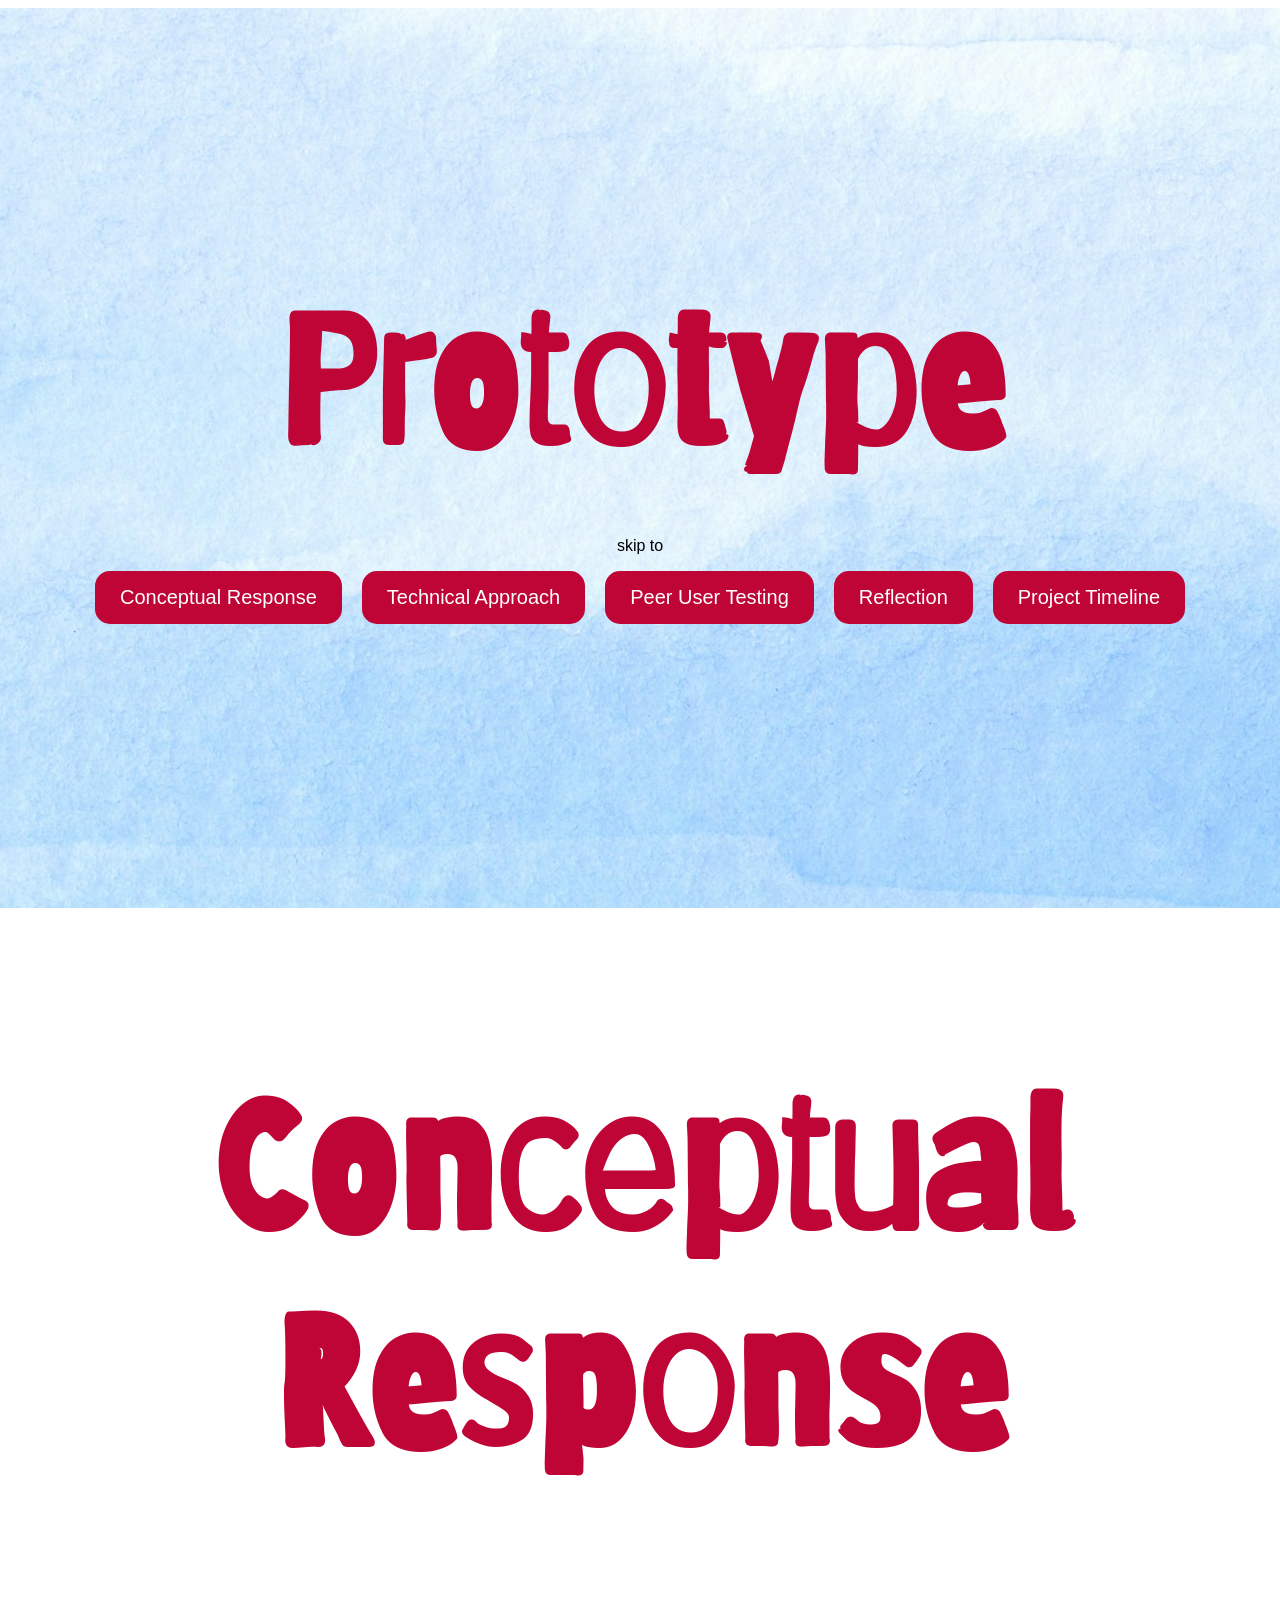
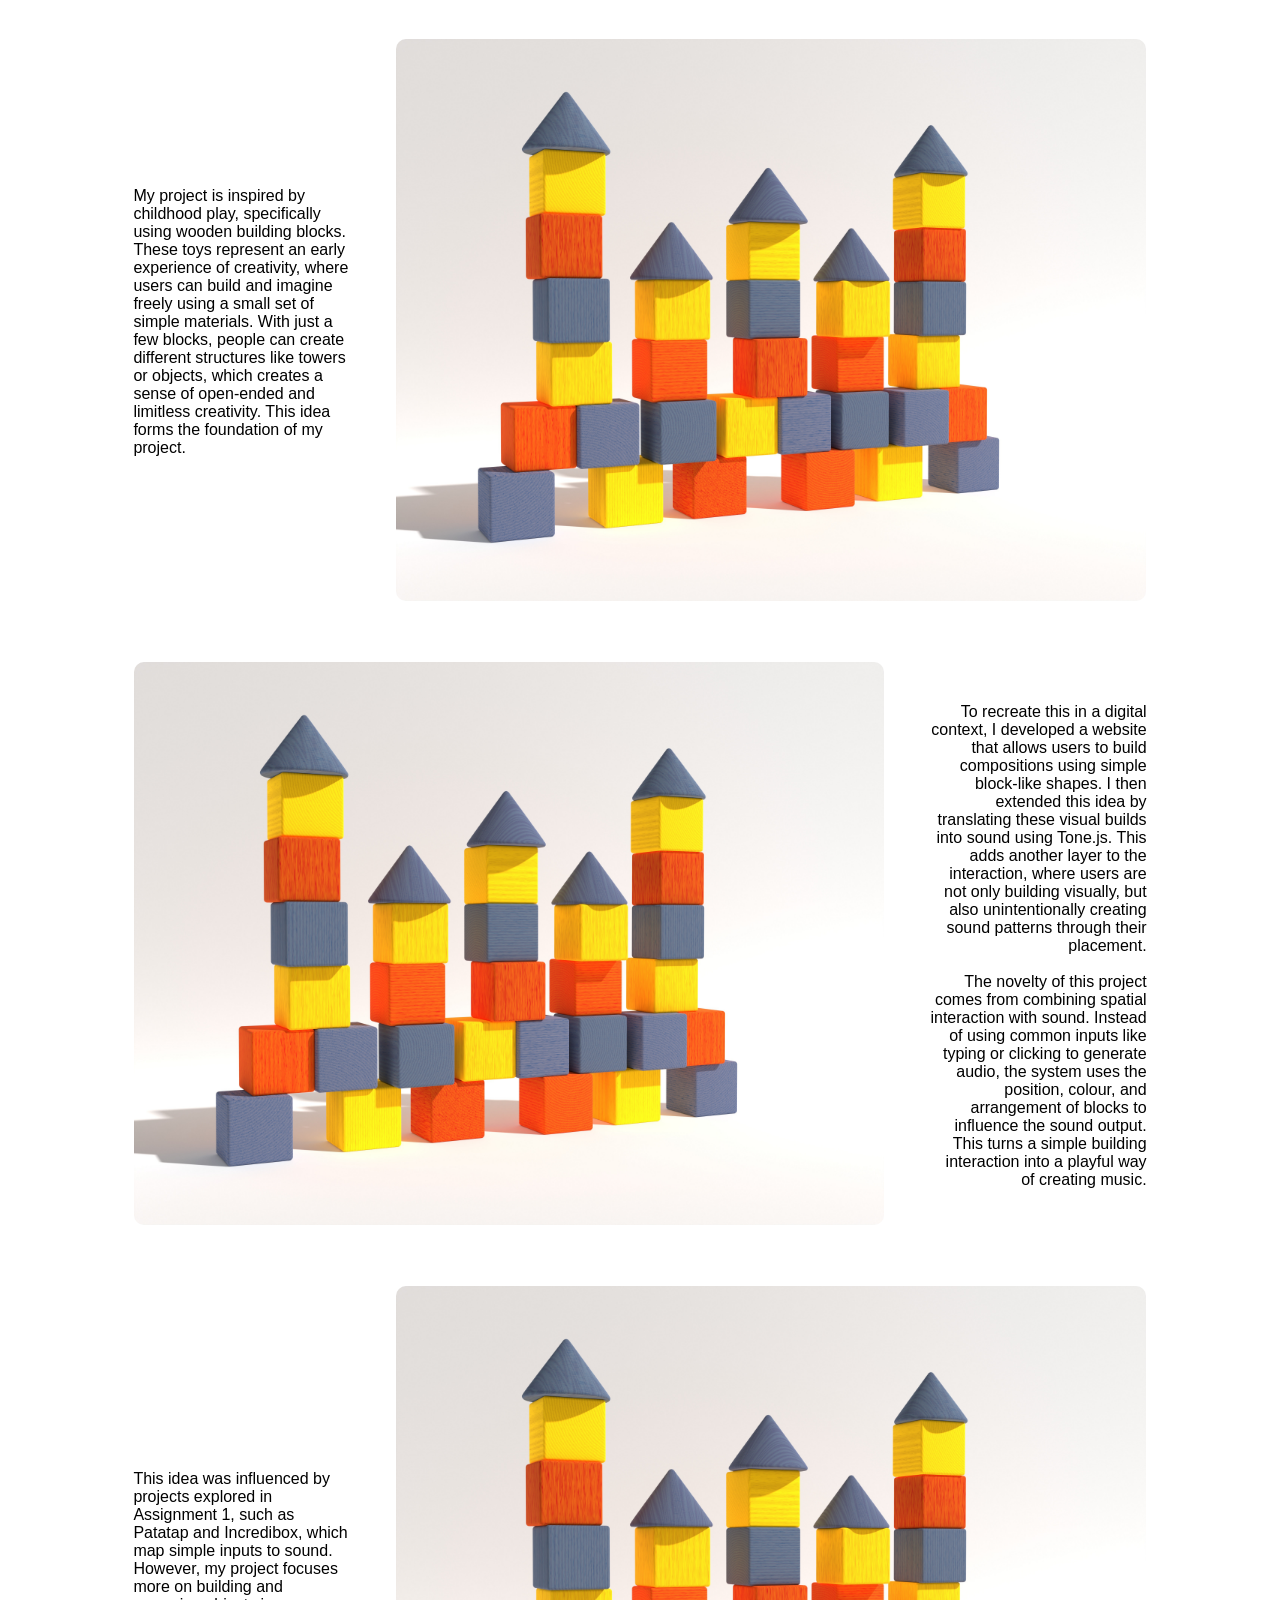
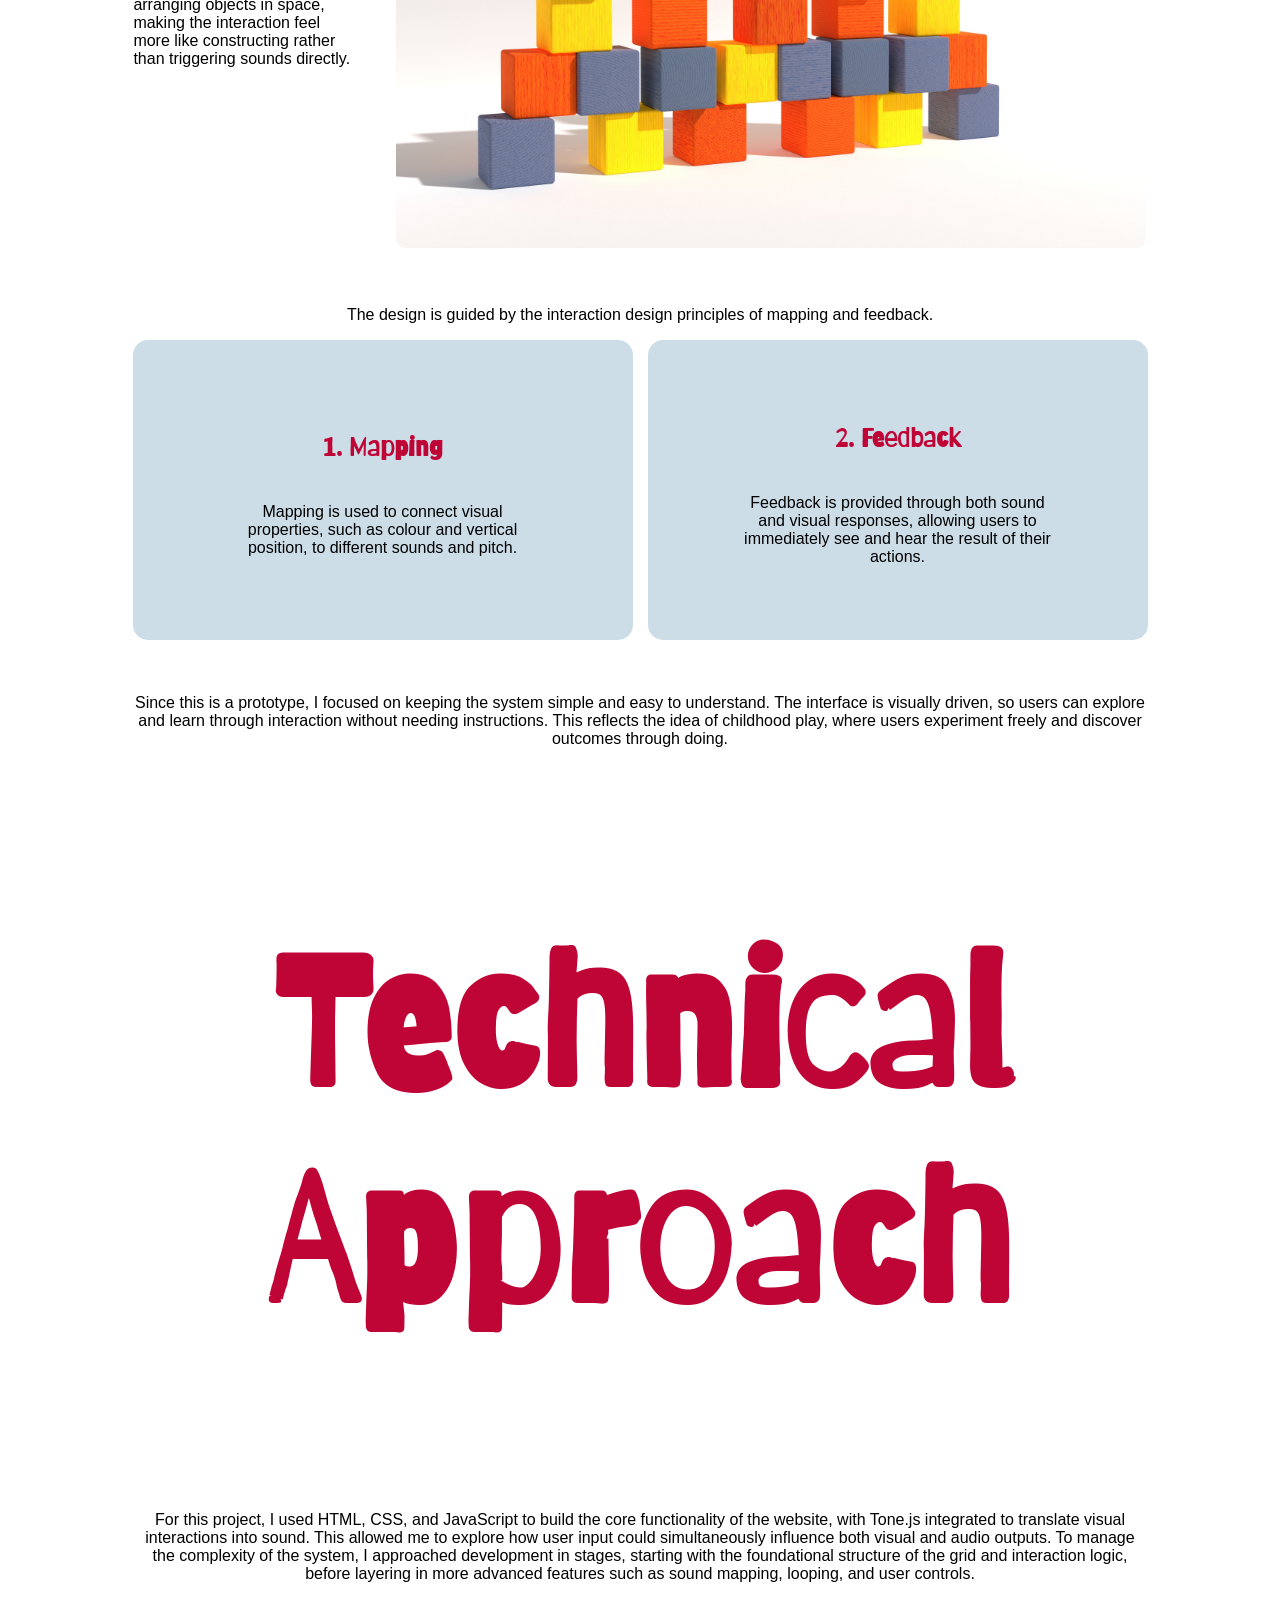
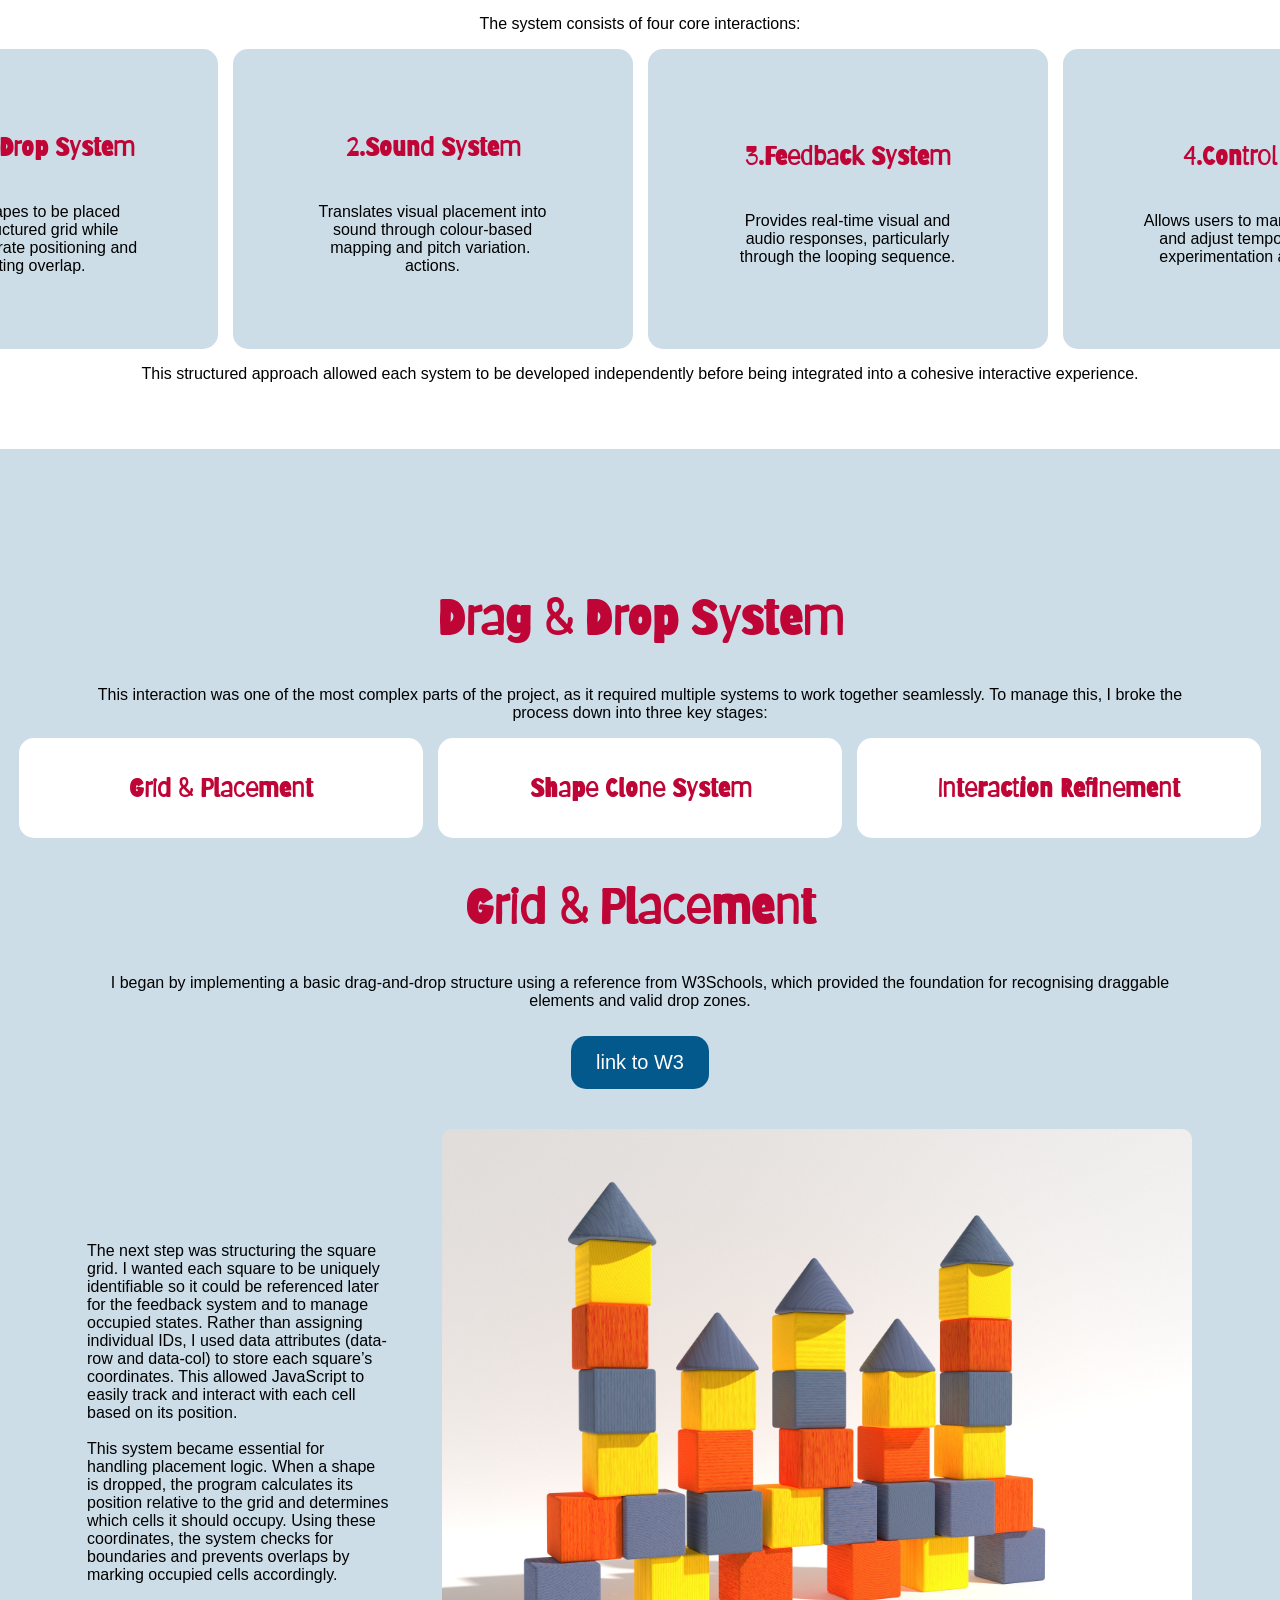
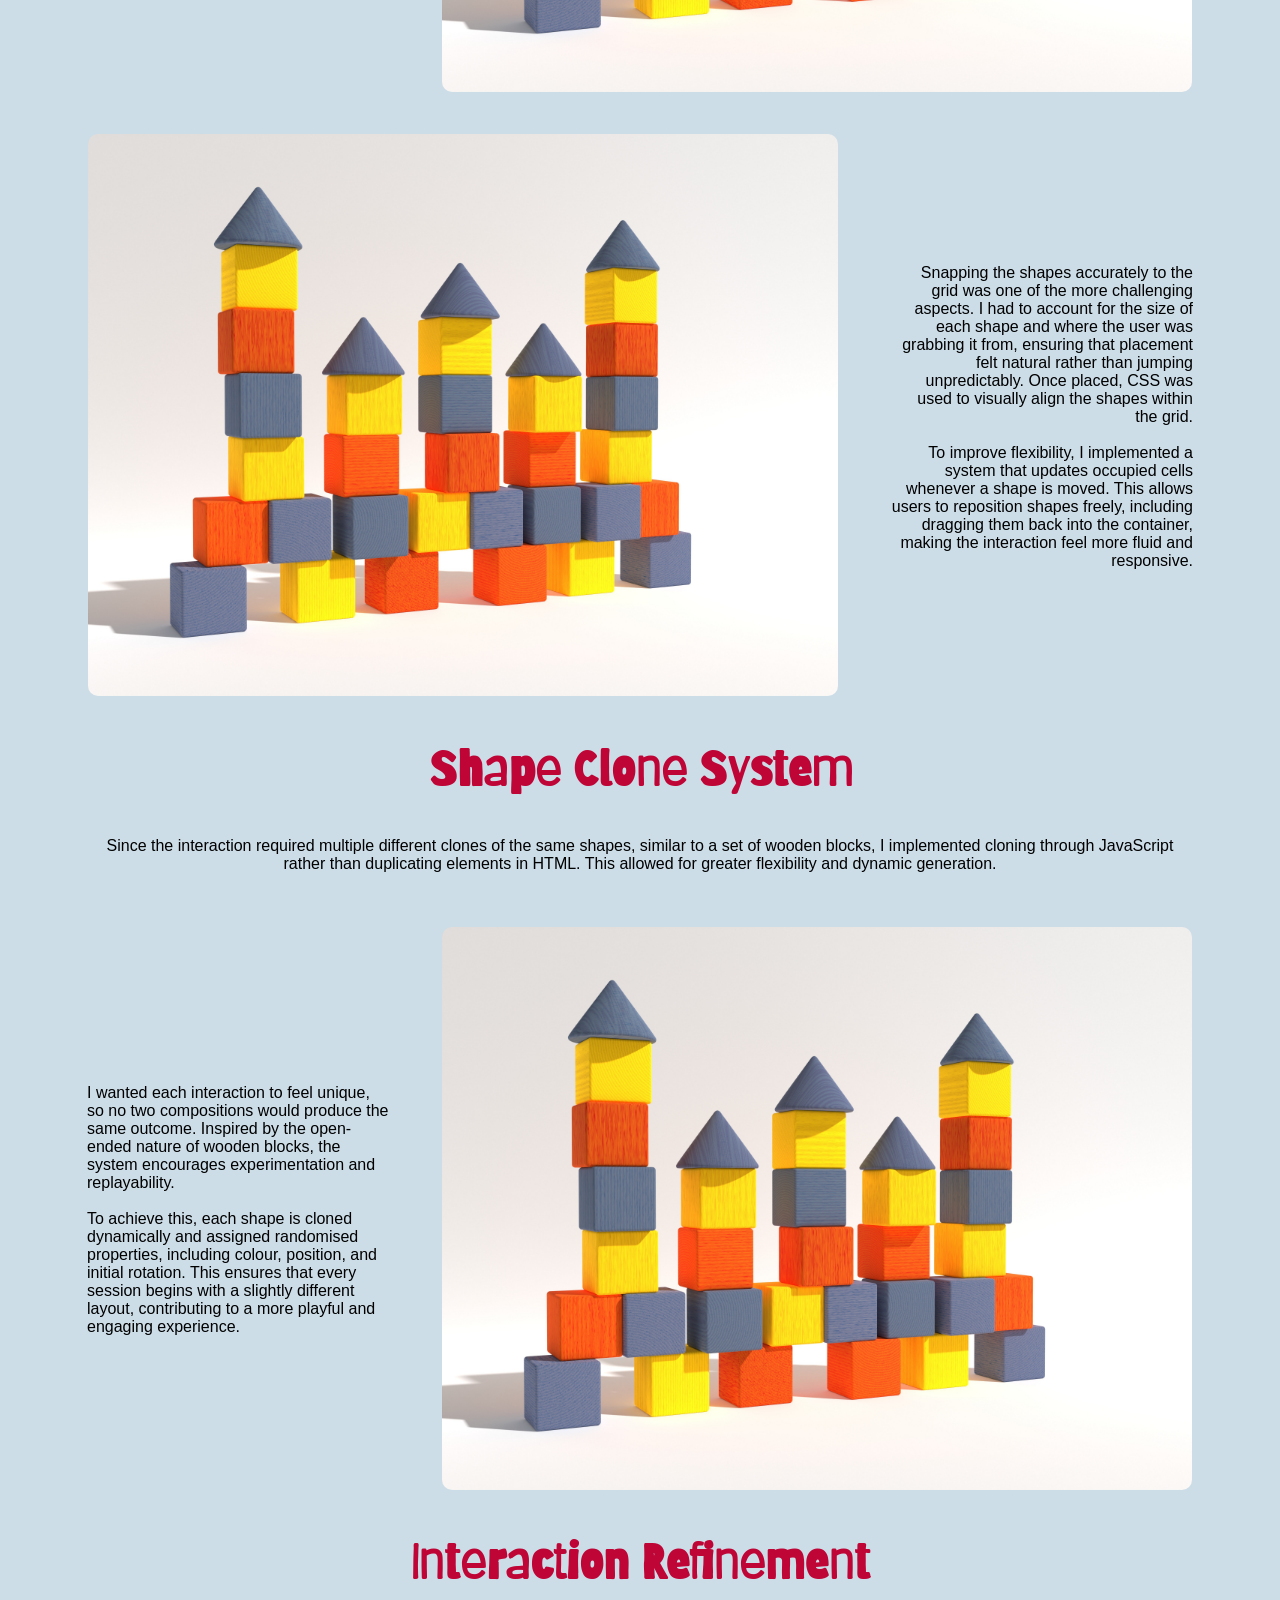
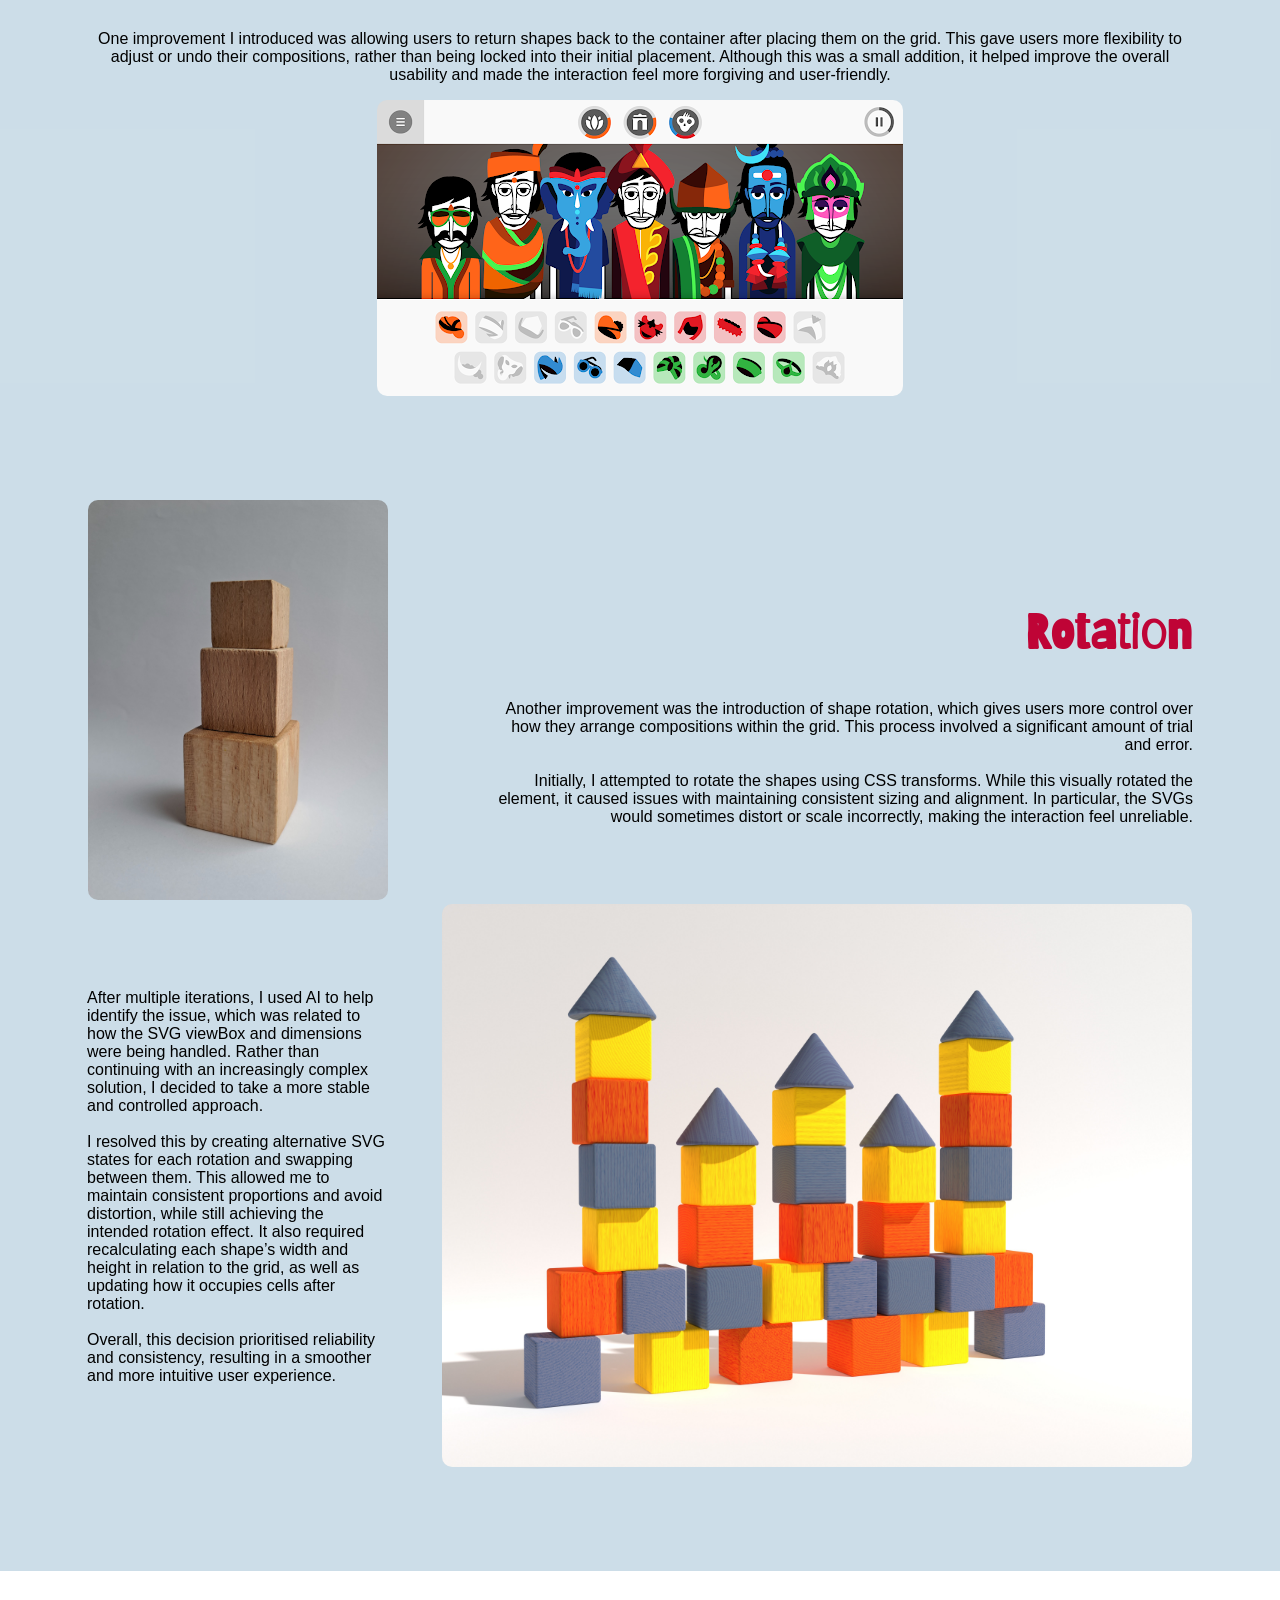
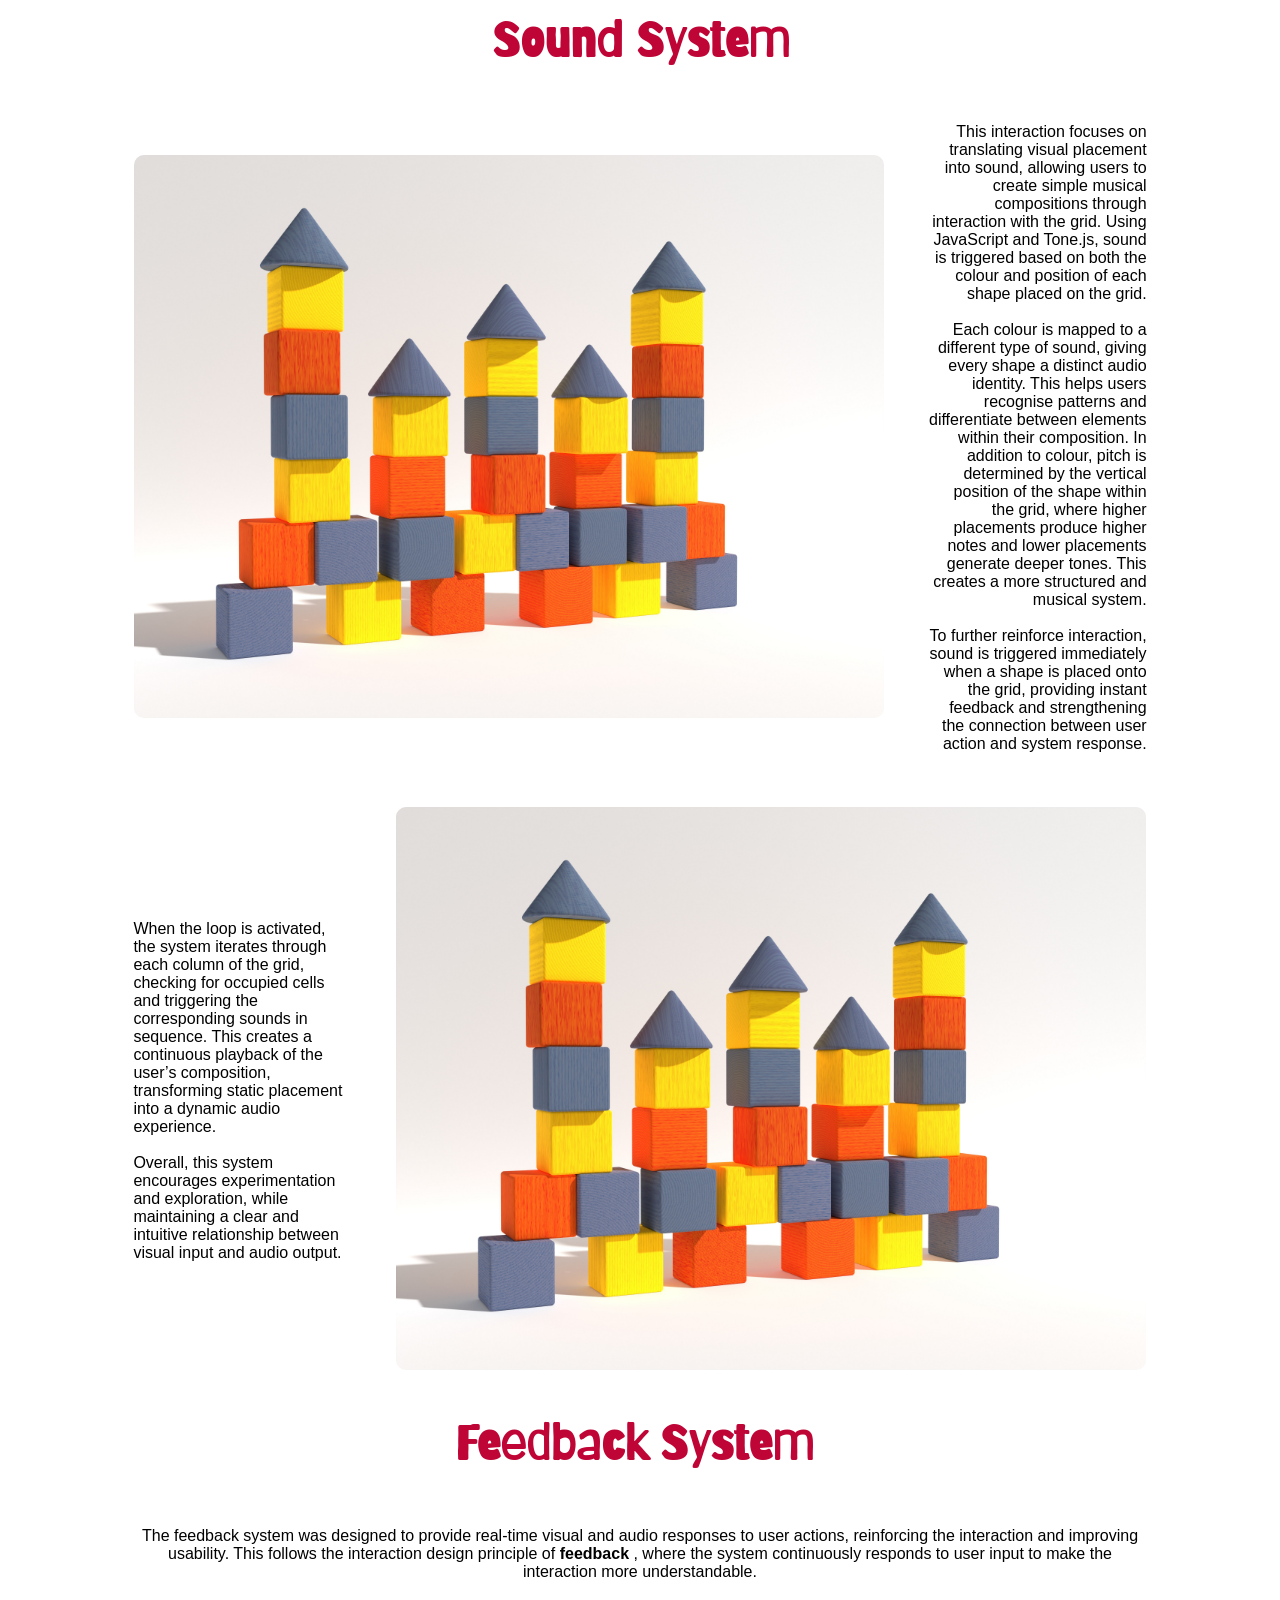
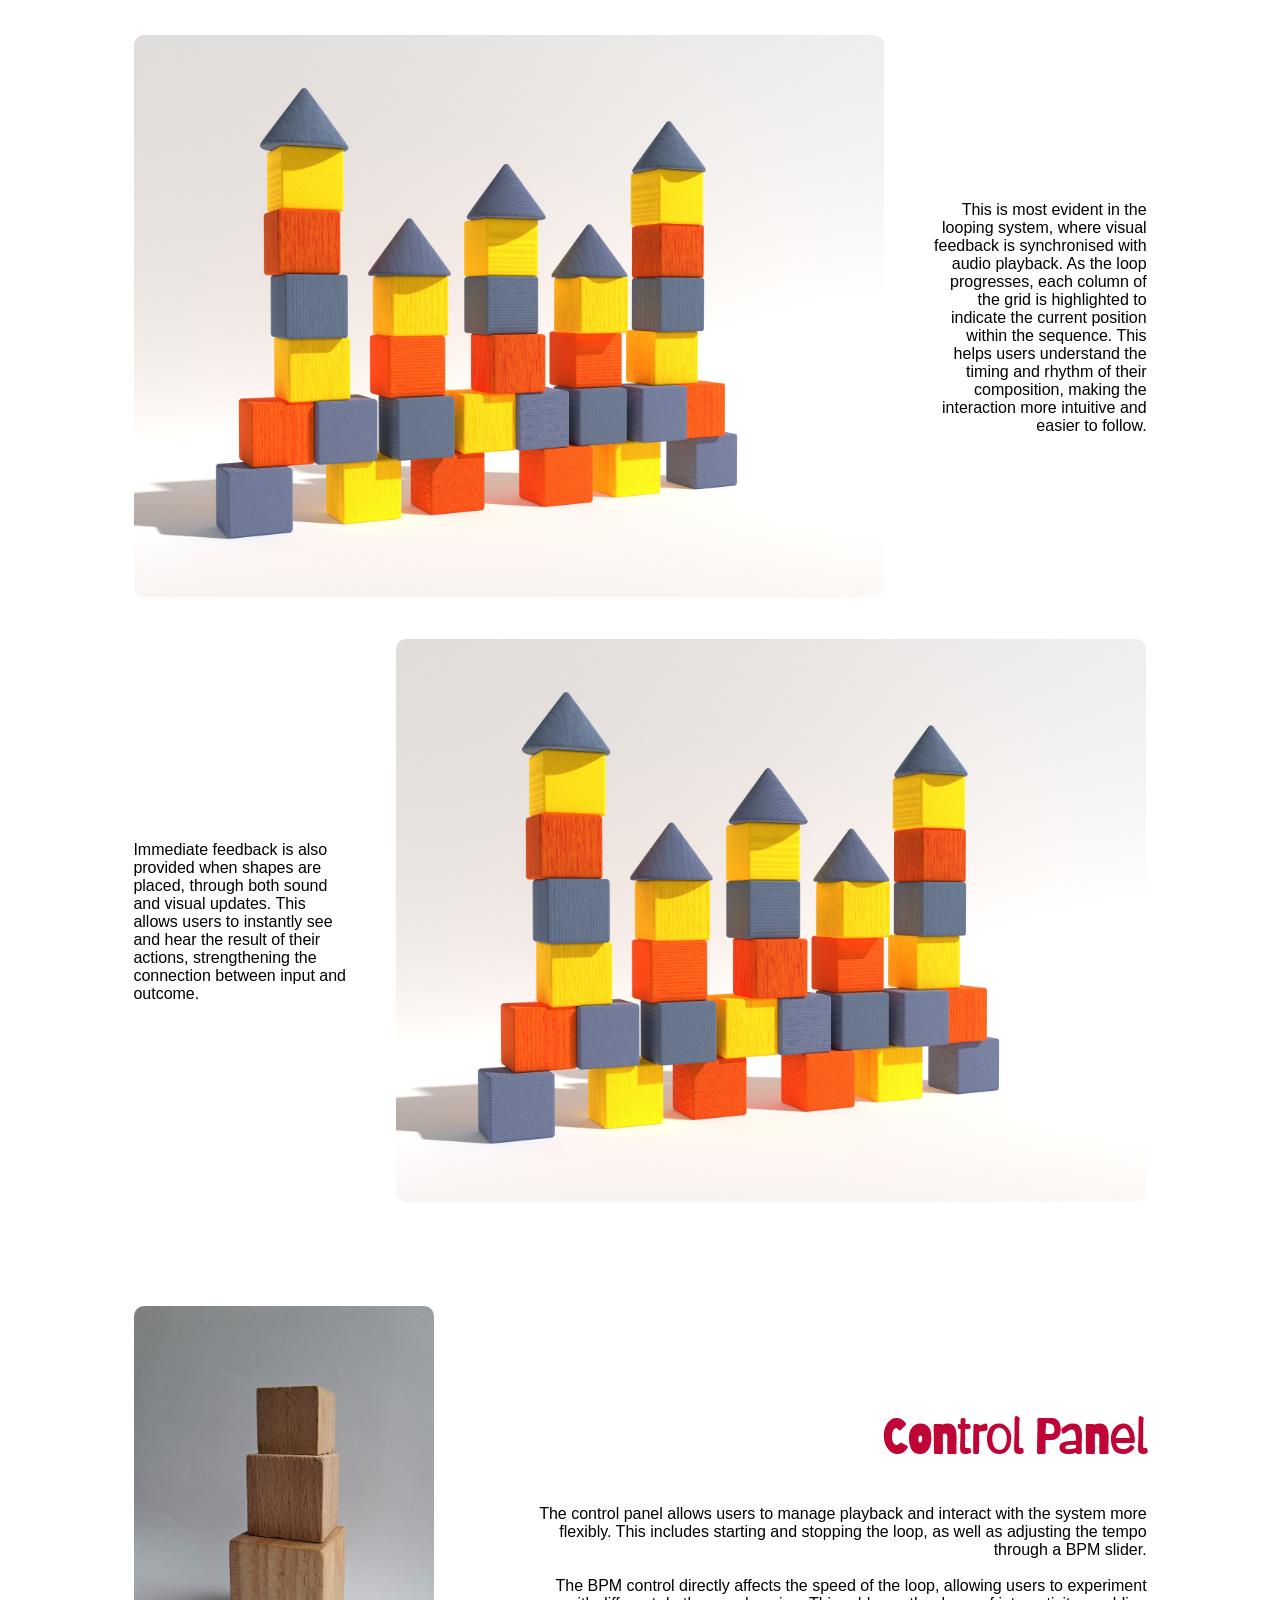
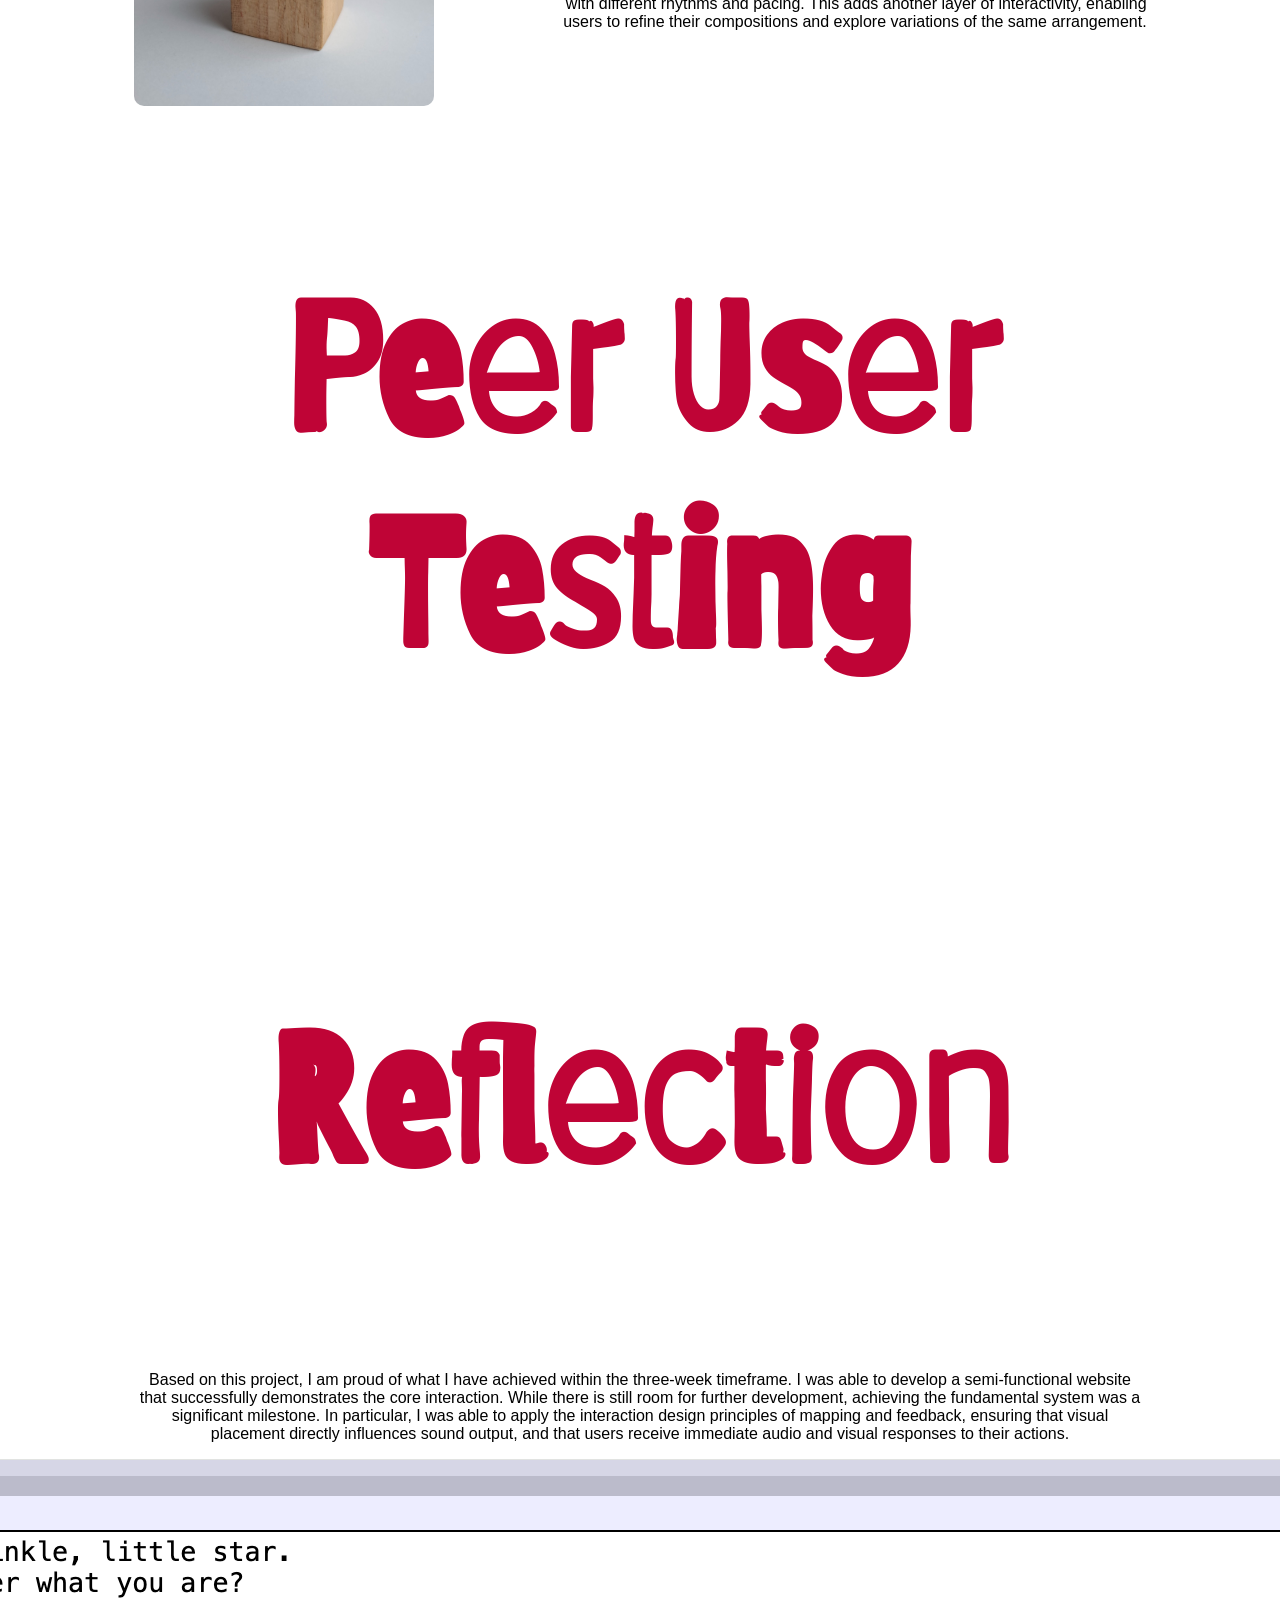
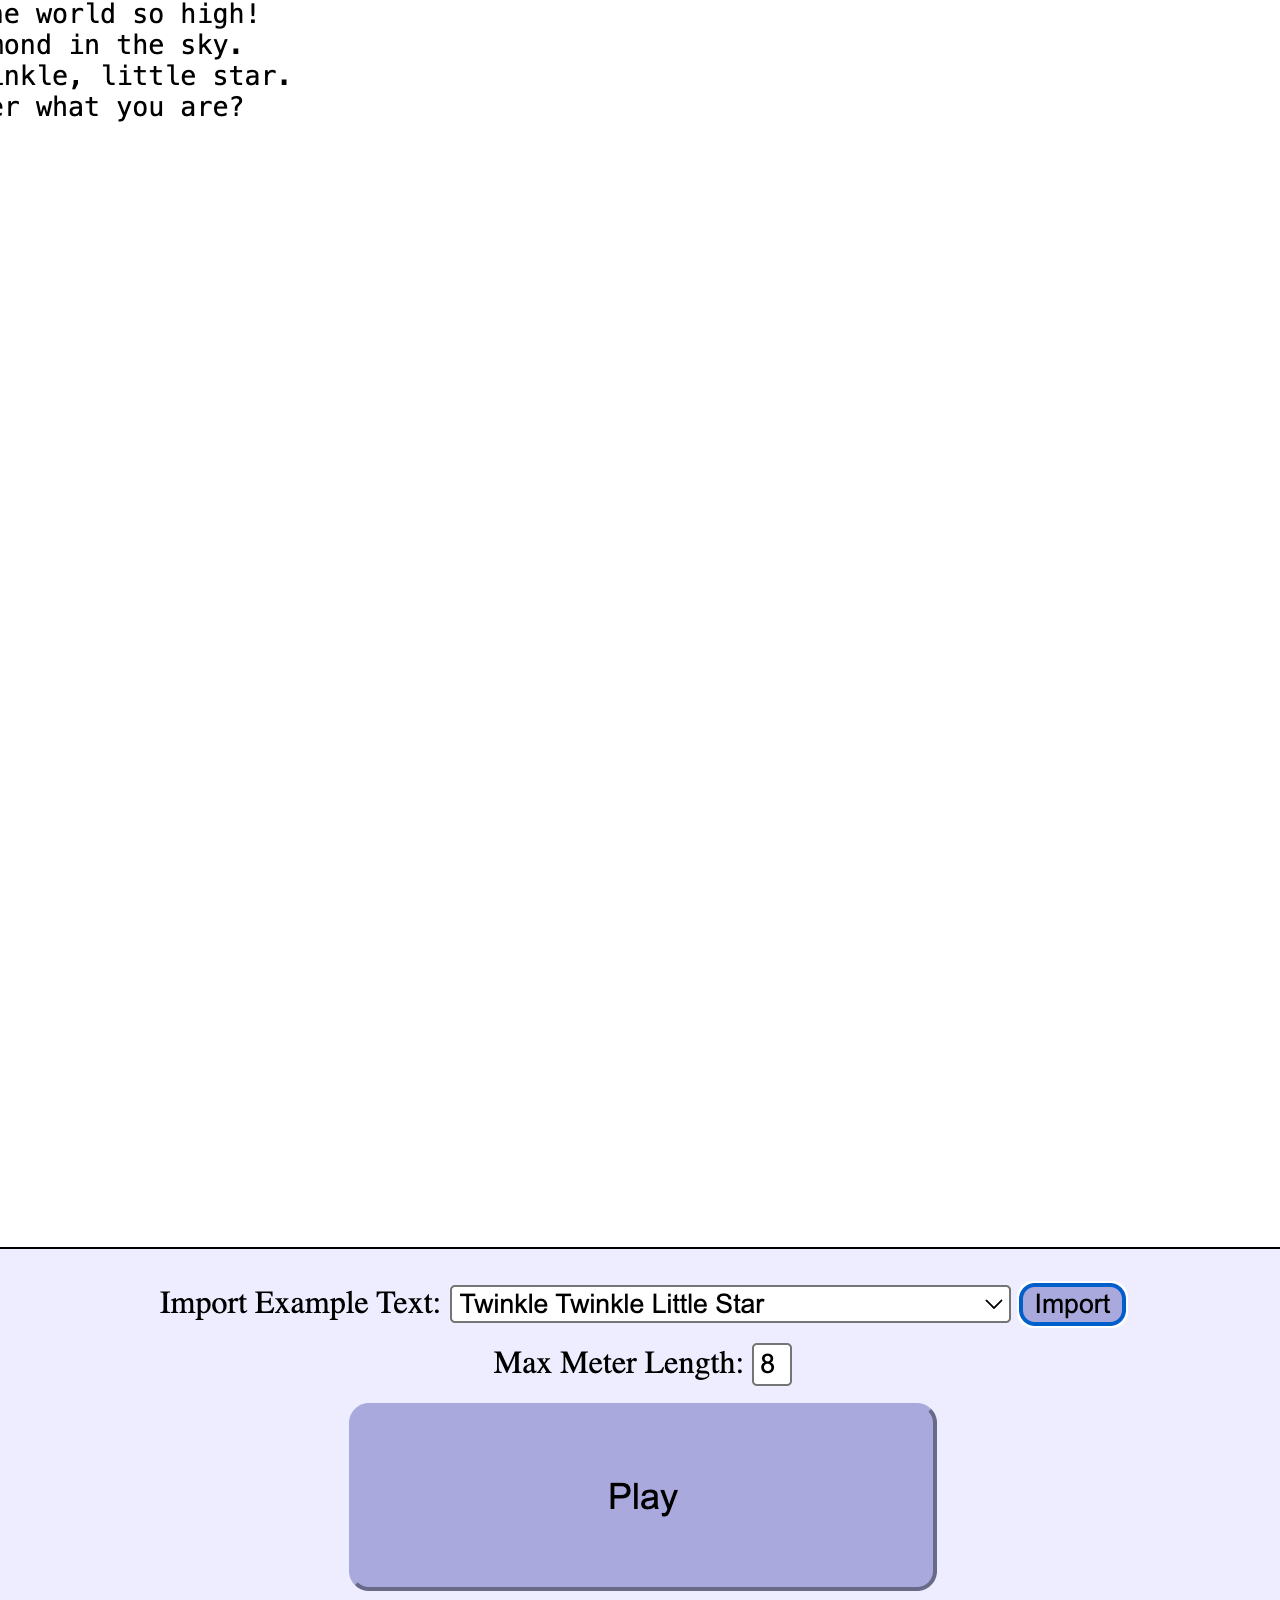
==== commit 506fa27d: "update" ====
--- a/about/index.html
+++ b/about/index.html
@@ -602,31 +602,32 @@
         interaction design principles of mapping and feedback, ensuring that
         visual placement directly influences sound output, and that users
         receive immediate audio and visual responses to their actions.
-        <br /><br />
-        Another strength of my process was my ability to adapt and find
-        alternative solutions when faced with challenges. For example, I
-        encountered difficulties when implementing the rotation feature, which
-        initially led to technical issues with SVG scaling. Instead of becoming
-        overly focused on a single solution, I was able to pivot and explore a
-        different approach. This allowed me to continue progressing with the
-        project while still achieving a functional outcome. This experience
-        highlighted the importance of flexibility in problem-solving,
-        particularly when working with complex interactive systems.
-        <br /><br />
-
-        One area I could improve on is the range of sounds. While the sound
-        system effectively demonstrates the relationship between visual
-        placement and audio output, it is still limited in variety. Expanding
-        the range of sounds and refining the mapping system could enhance the
-        depth of interaction and encourage more experimentation.
-        <br /><br />
-
-        Overall, this project has helped me develop a stronger understanding of
-        how interaction design, technical implementation, and user experience
-        are interconnected. Moving forward, I would focus on improving
-        usability, expanding system complexity, and refining the overall
-        experience to create a more polished and engaging interactive tool.
       </p>
+
+      <img src="images/Screenshot 2026-03-17 at 5.46.13 PM.png" alt="" />
+      Another strength of my process was my ability to adapt and find
+      alternative solutions when faced with challenges. For example, I
+      encountered difficulties when implementing the rotation feature, which
+      initially led to technical issues with SVG scaling. Instead of becoming
+      overly focused on a single solution, I was able to pivot and explore a
+      different approach. This allowed me to continue progressing with the
+      project while still achieving a functional outcome. This experience
+      highlighted the importance of flexibility in problem-solving, particularly
+      when working with complex interactive systems.
+      <br /><br />
+
+      One area I could improve on is the range of sounds. While the sound system
+      effectively demonstrates the relationship between visual placement and
+      audio output, it is still limited in variety. Expanding the range of
+      sounds and refining the mapping system could enhance the depth of
+      interaction and encourage more experimentation.
+      <br /><br />
+
+      Overall, this project has helped me develop a stronger understanding of
+      how interaction design, technical implementation, and user experience are
+      interconnected. Moving forward, I would focus on improving usability,
+      expanding system complexity, and refining the overall experience to create
+      a more polished and engaging interactive tool.
 
       <!------------------------------------------------------------------->
       <!-- Worth --------------------------------------------------->
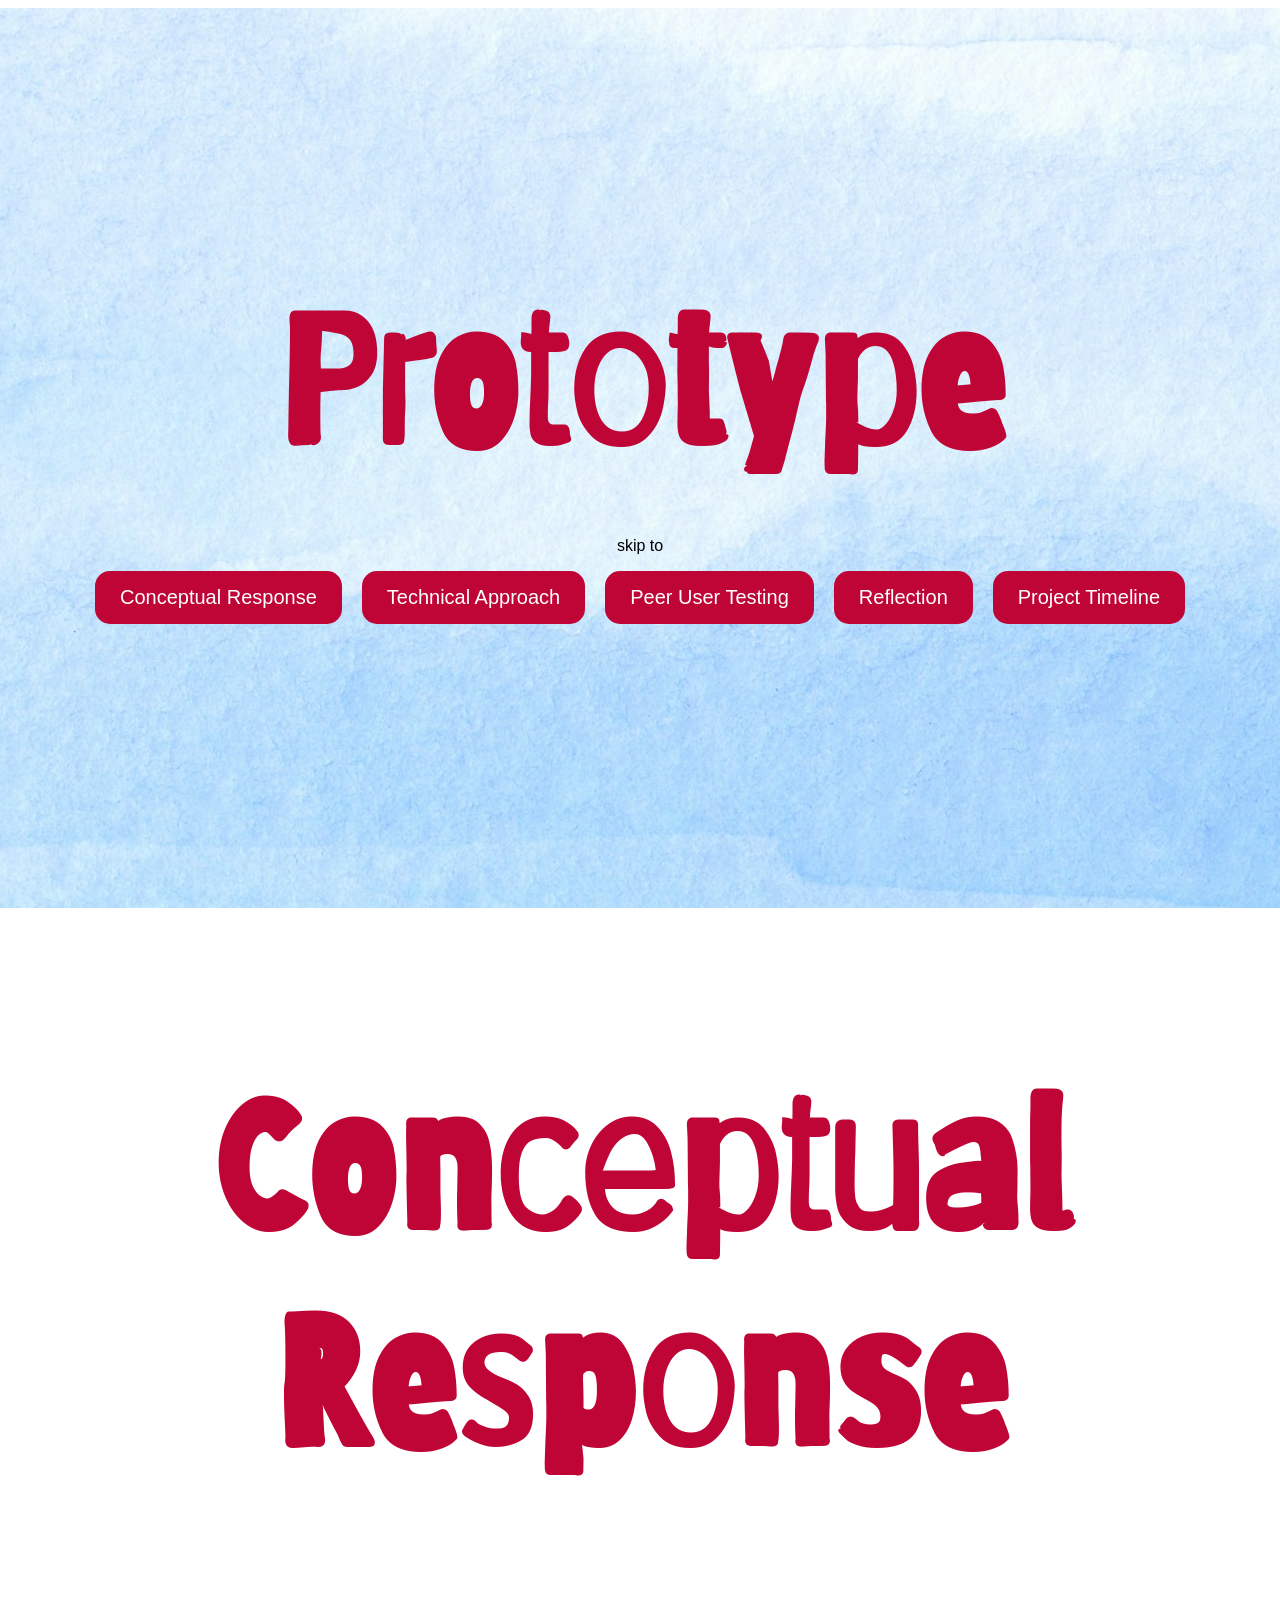
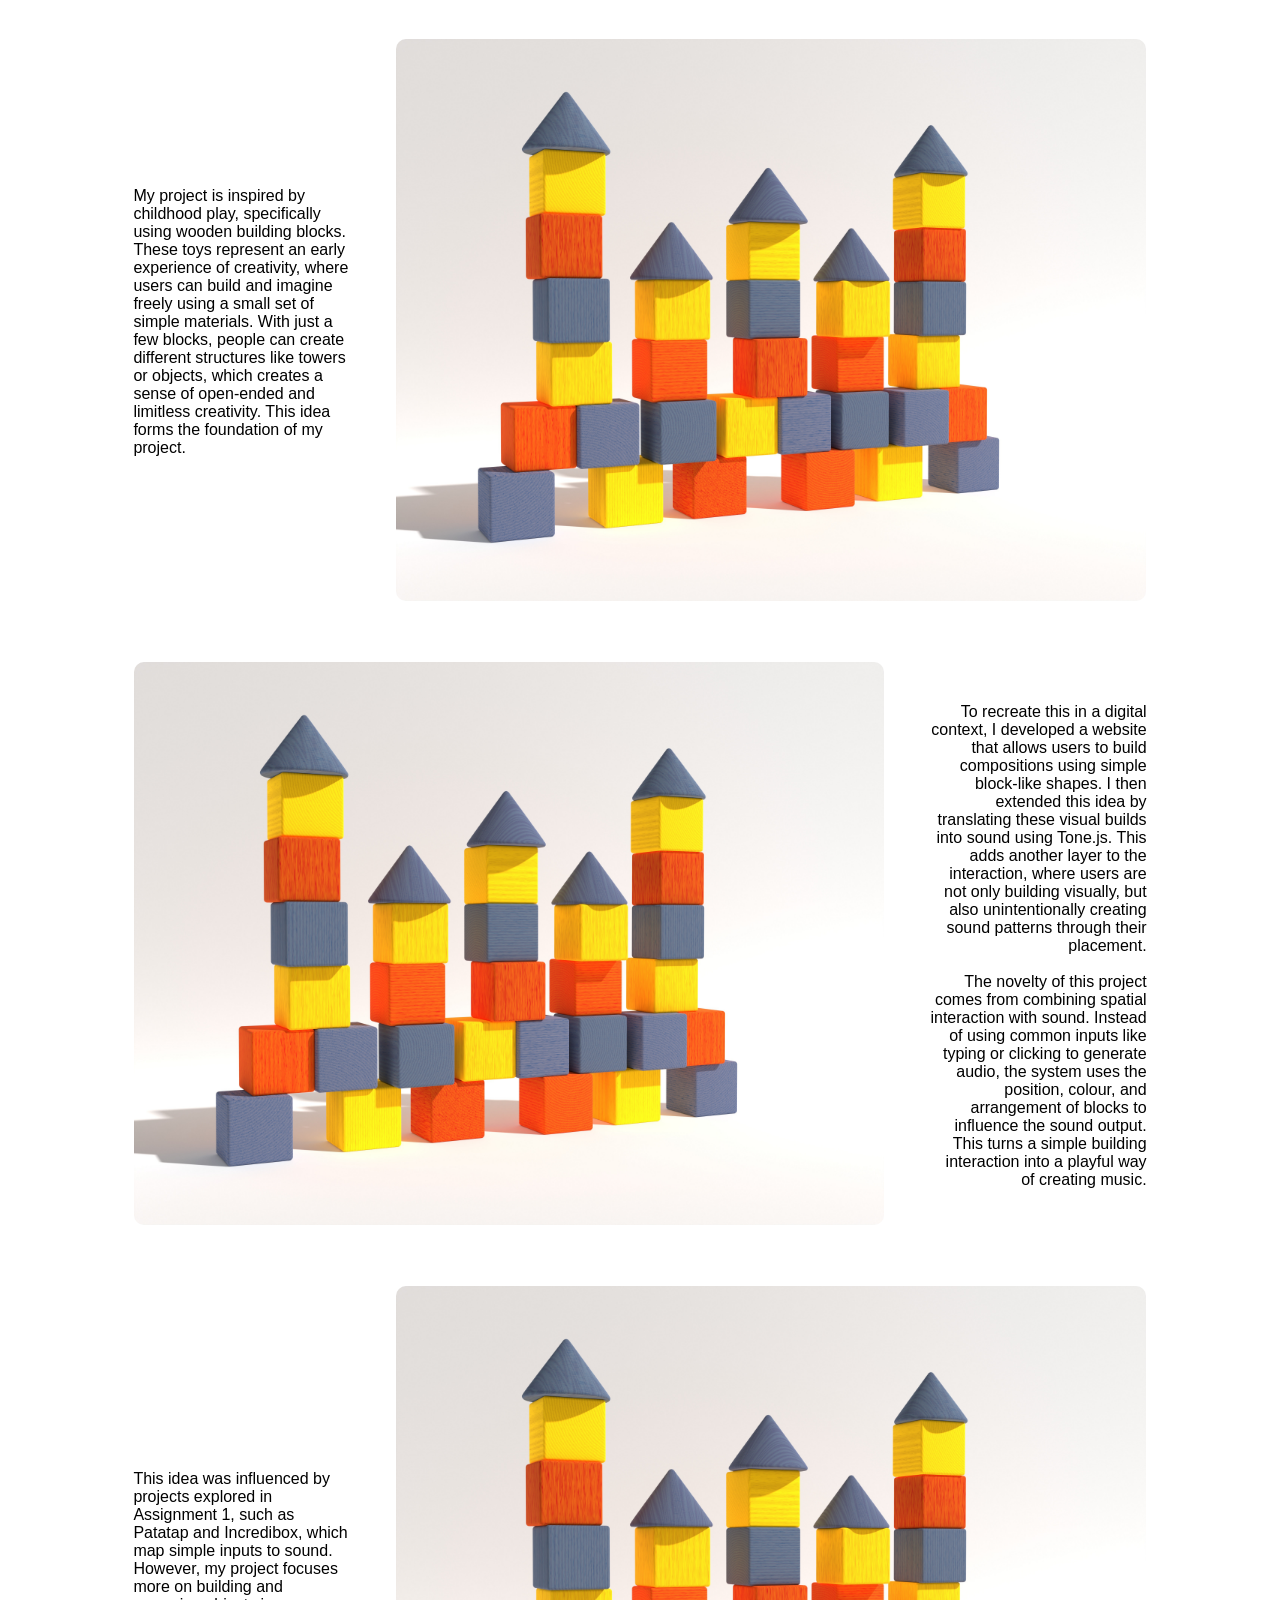
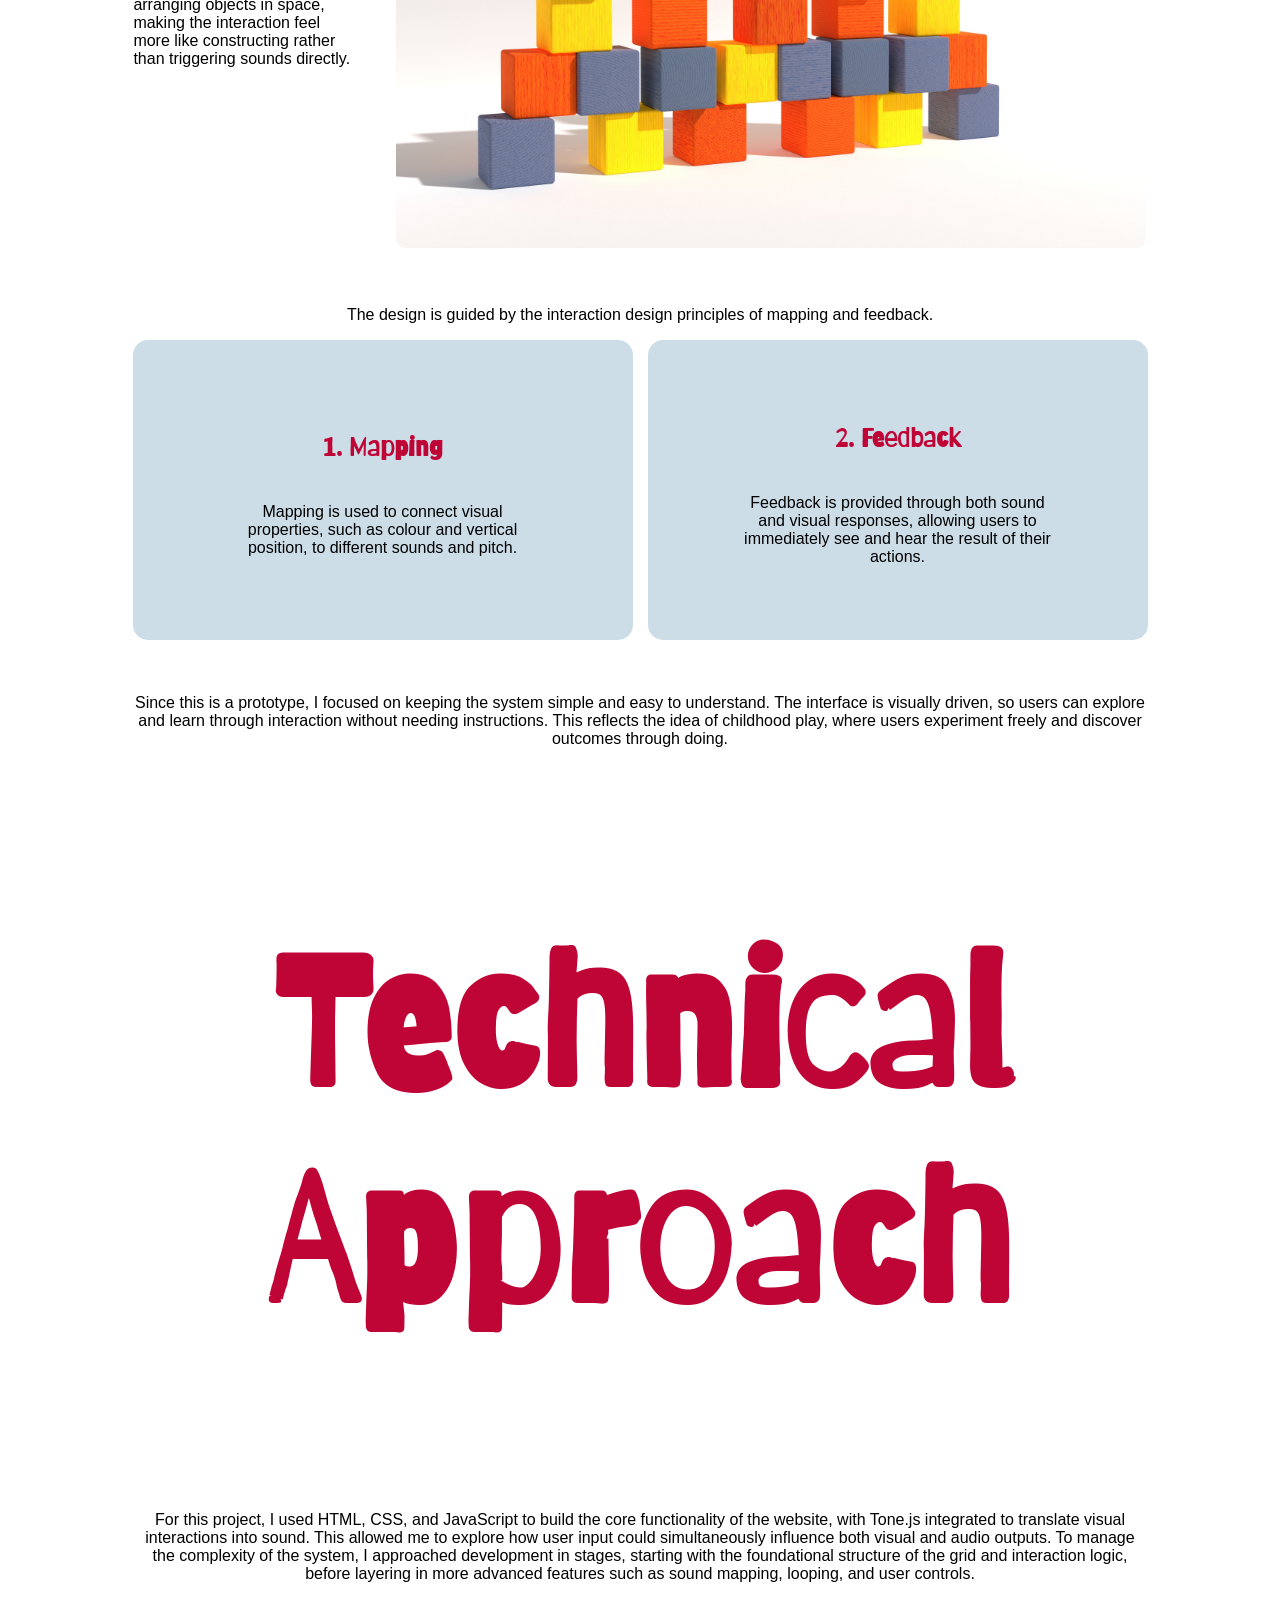
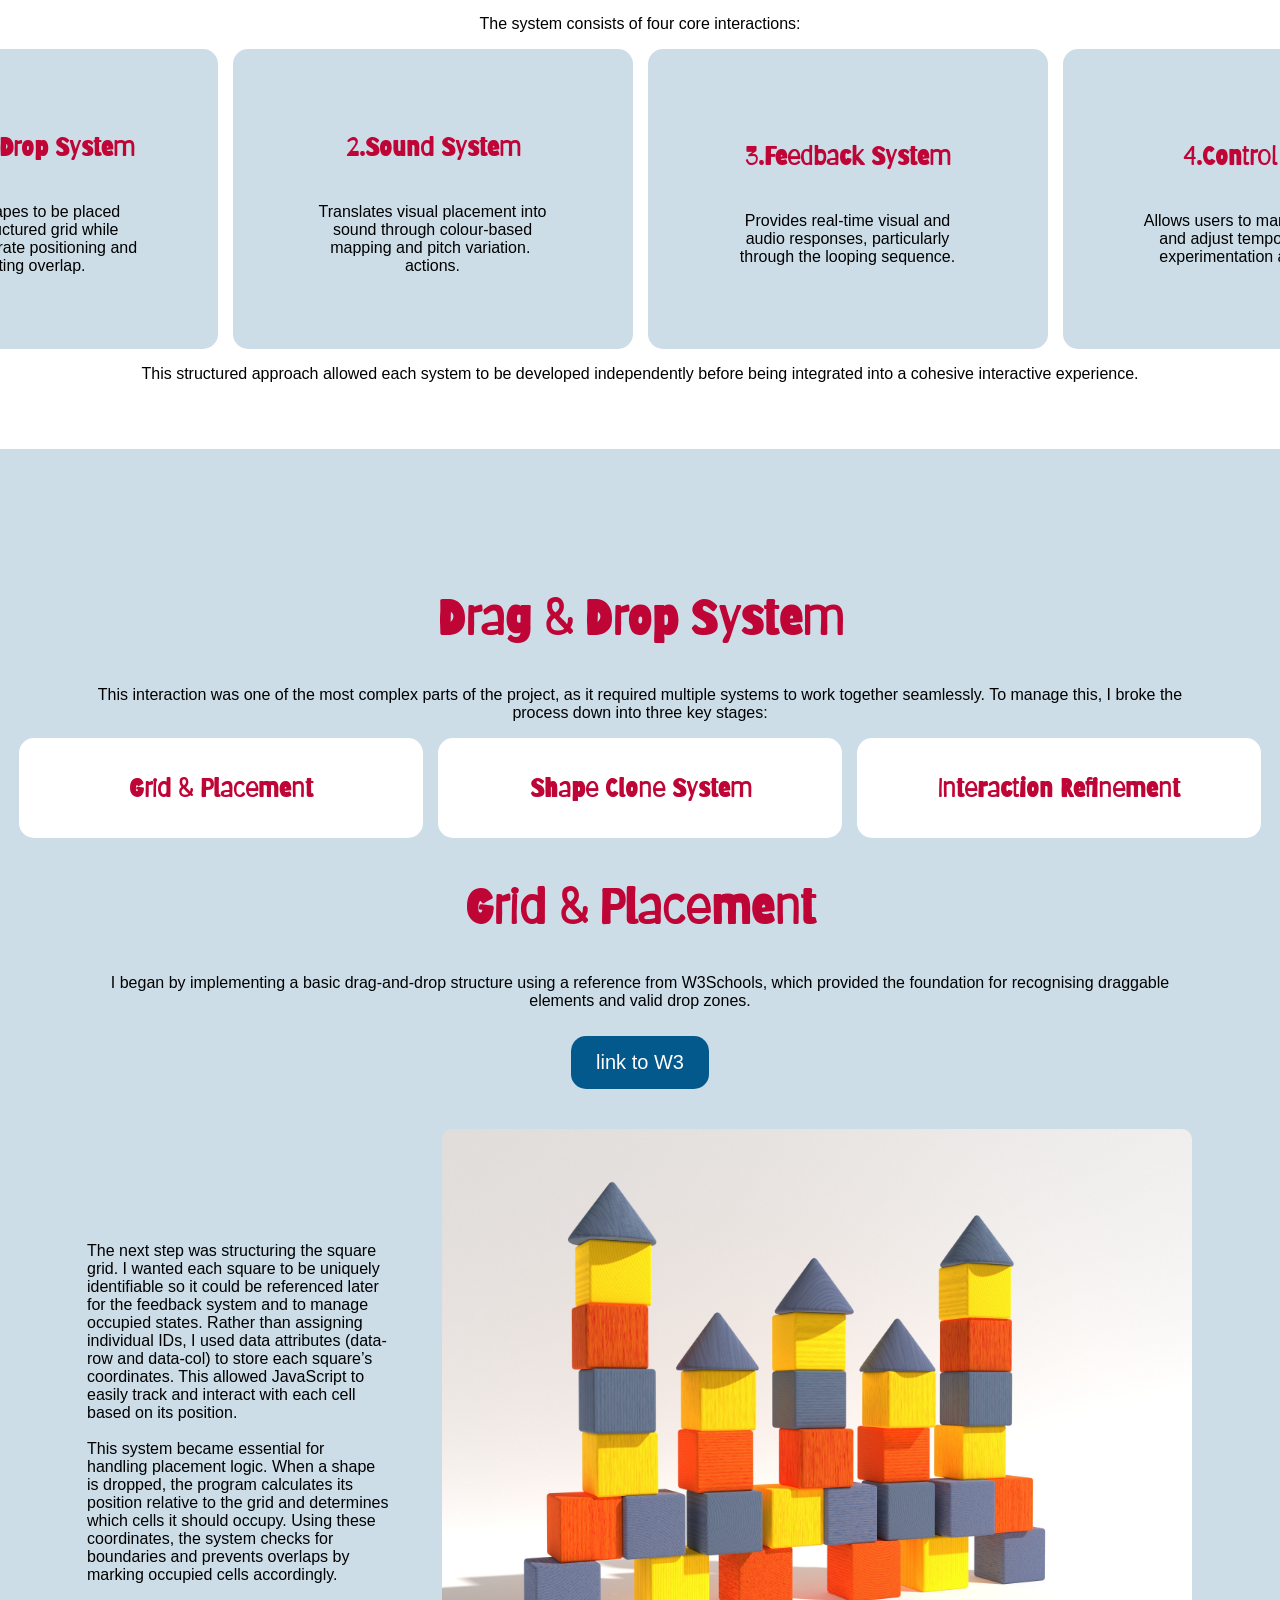
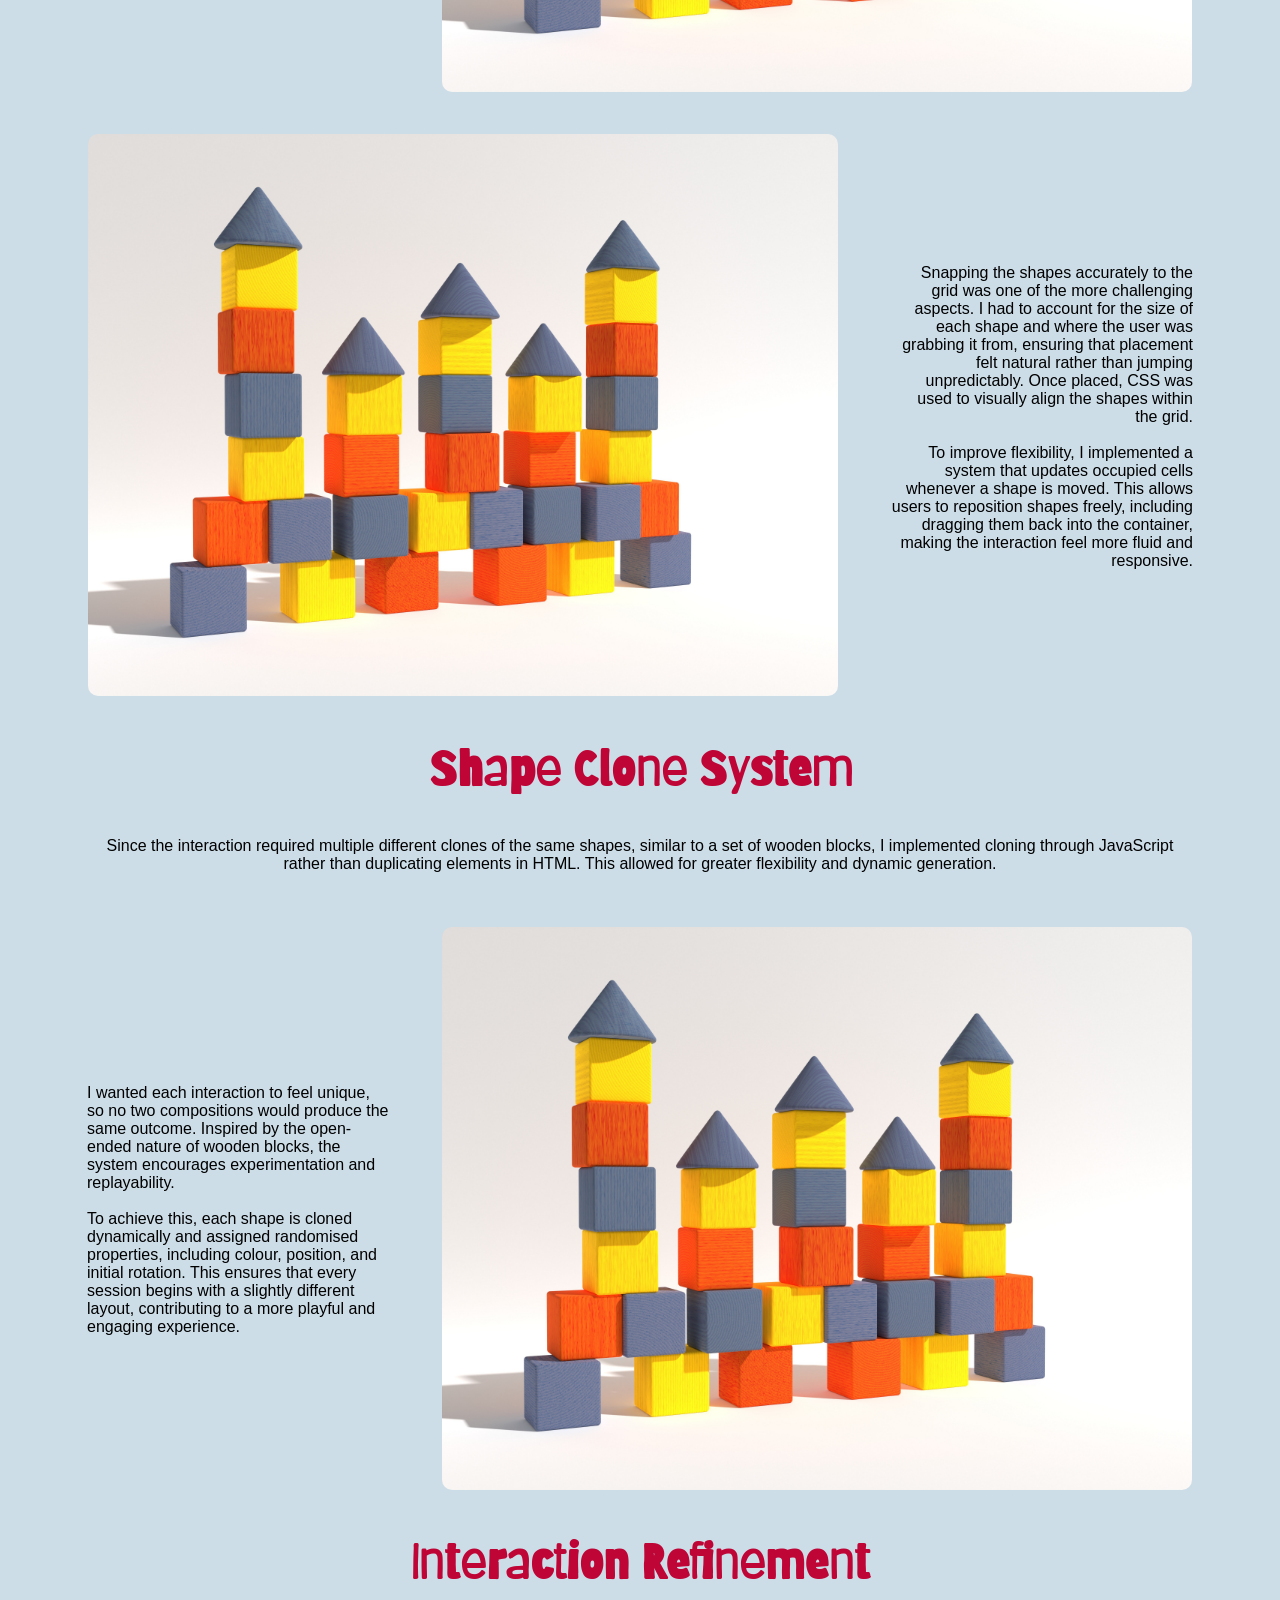
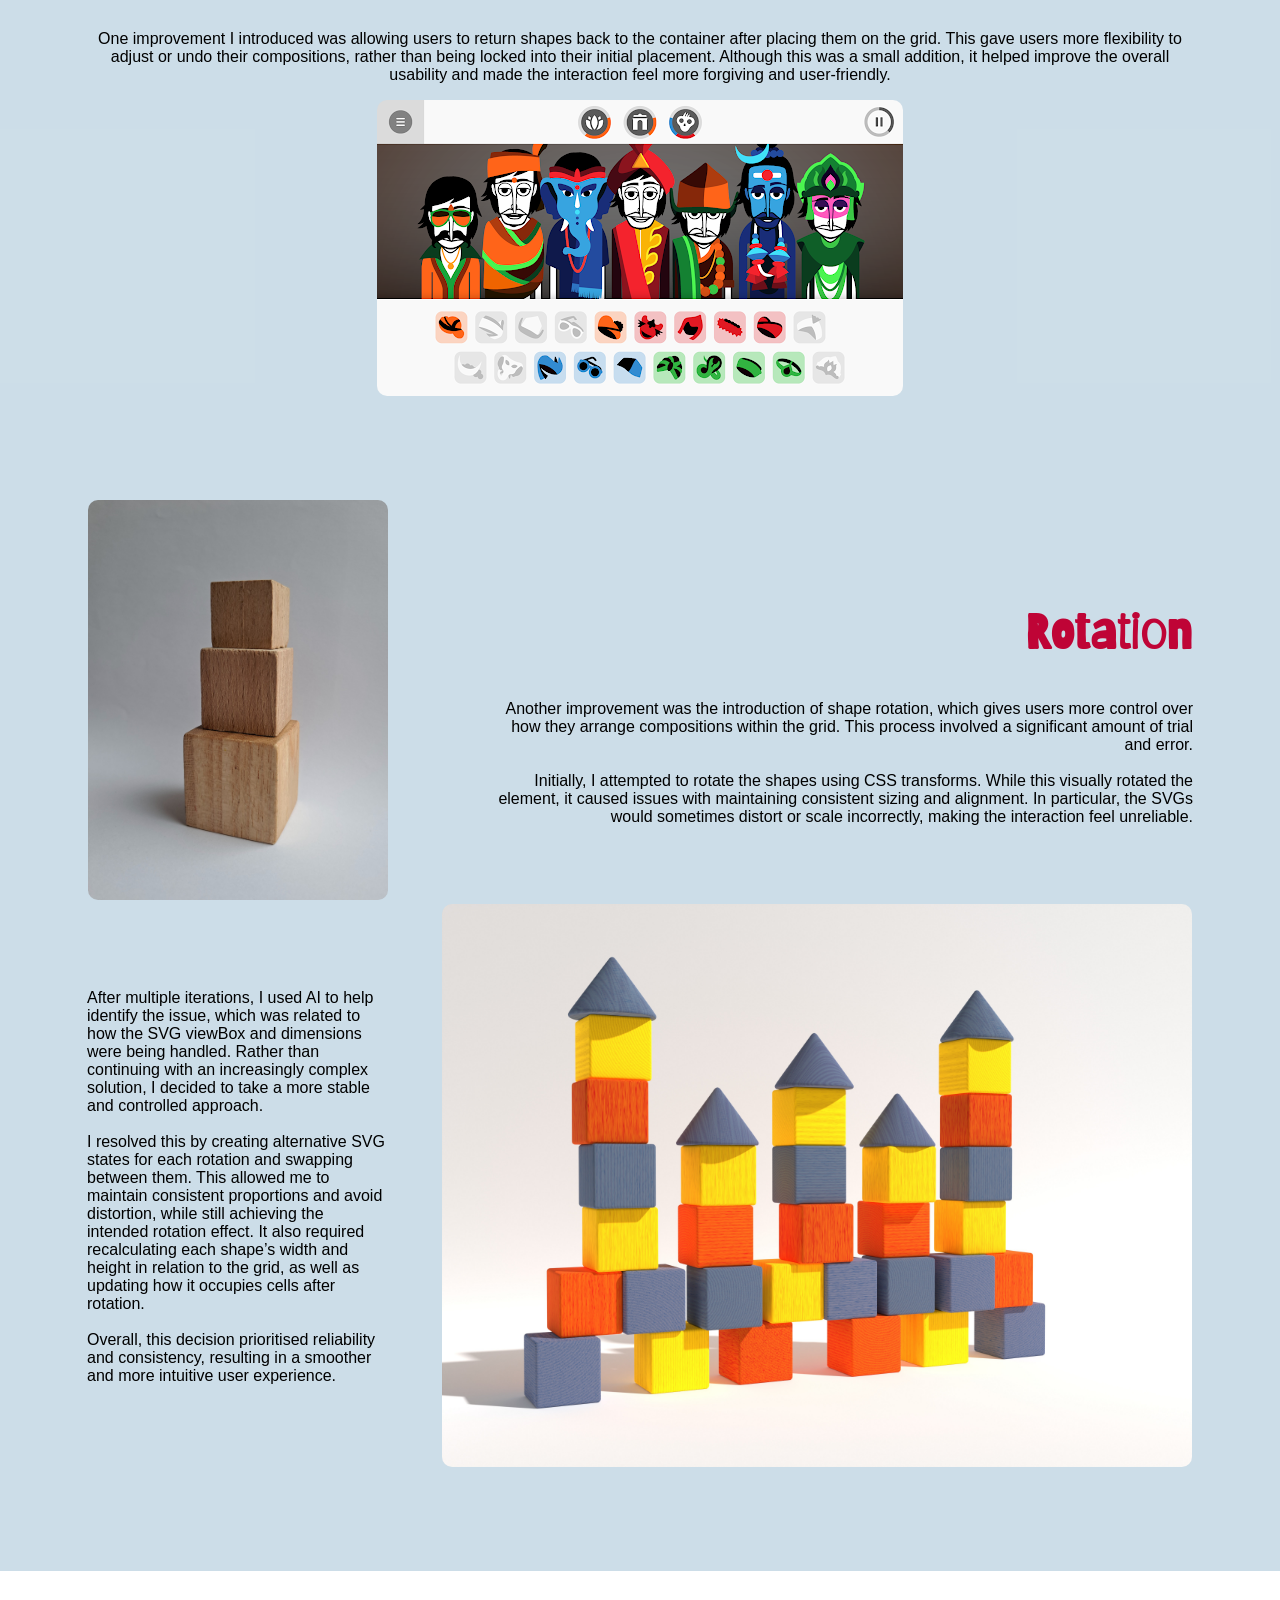
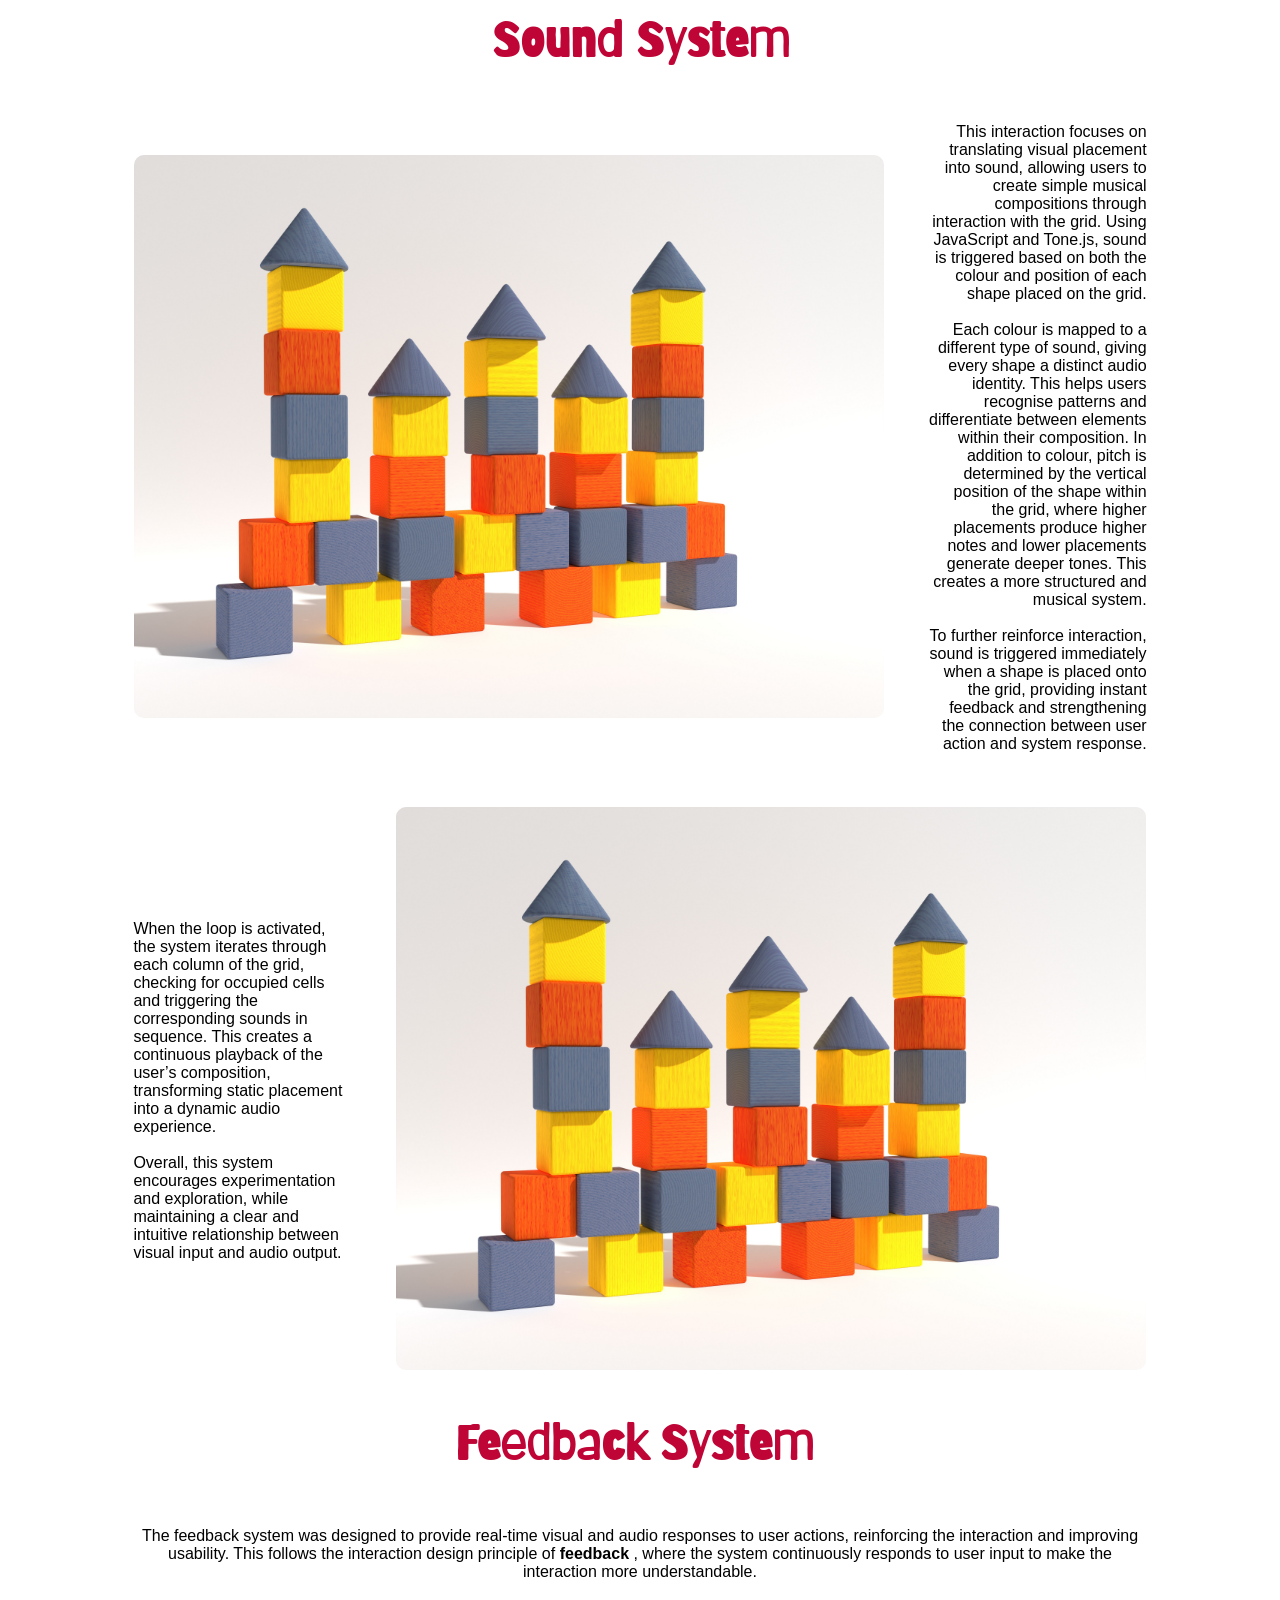
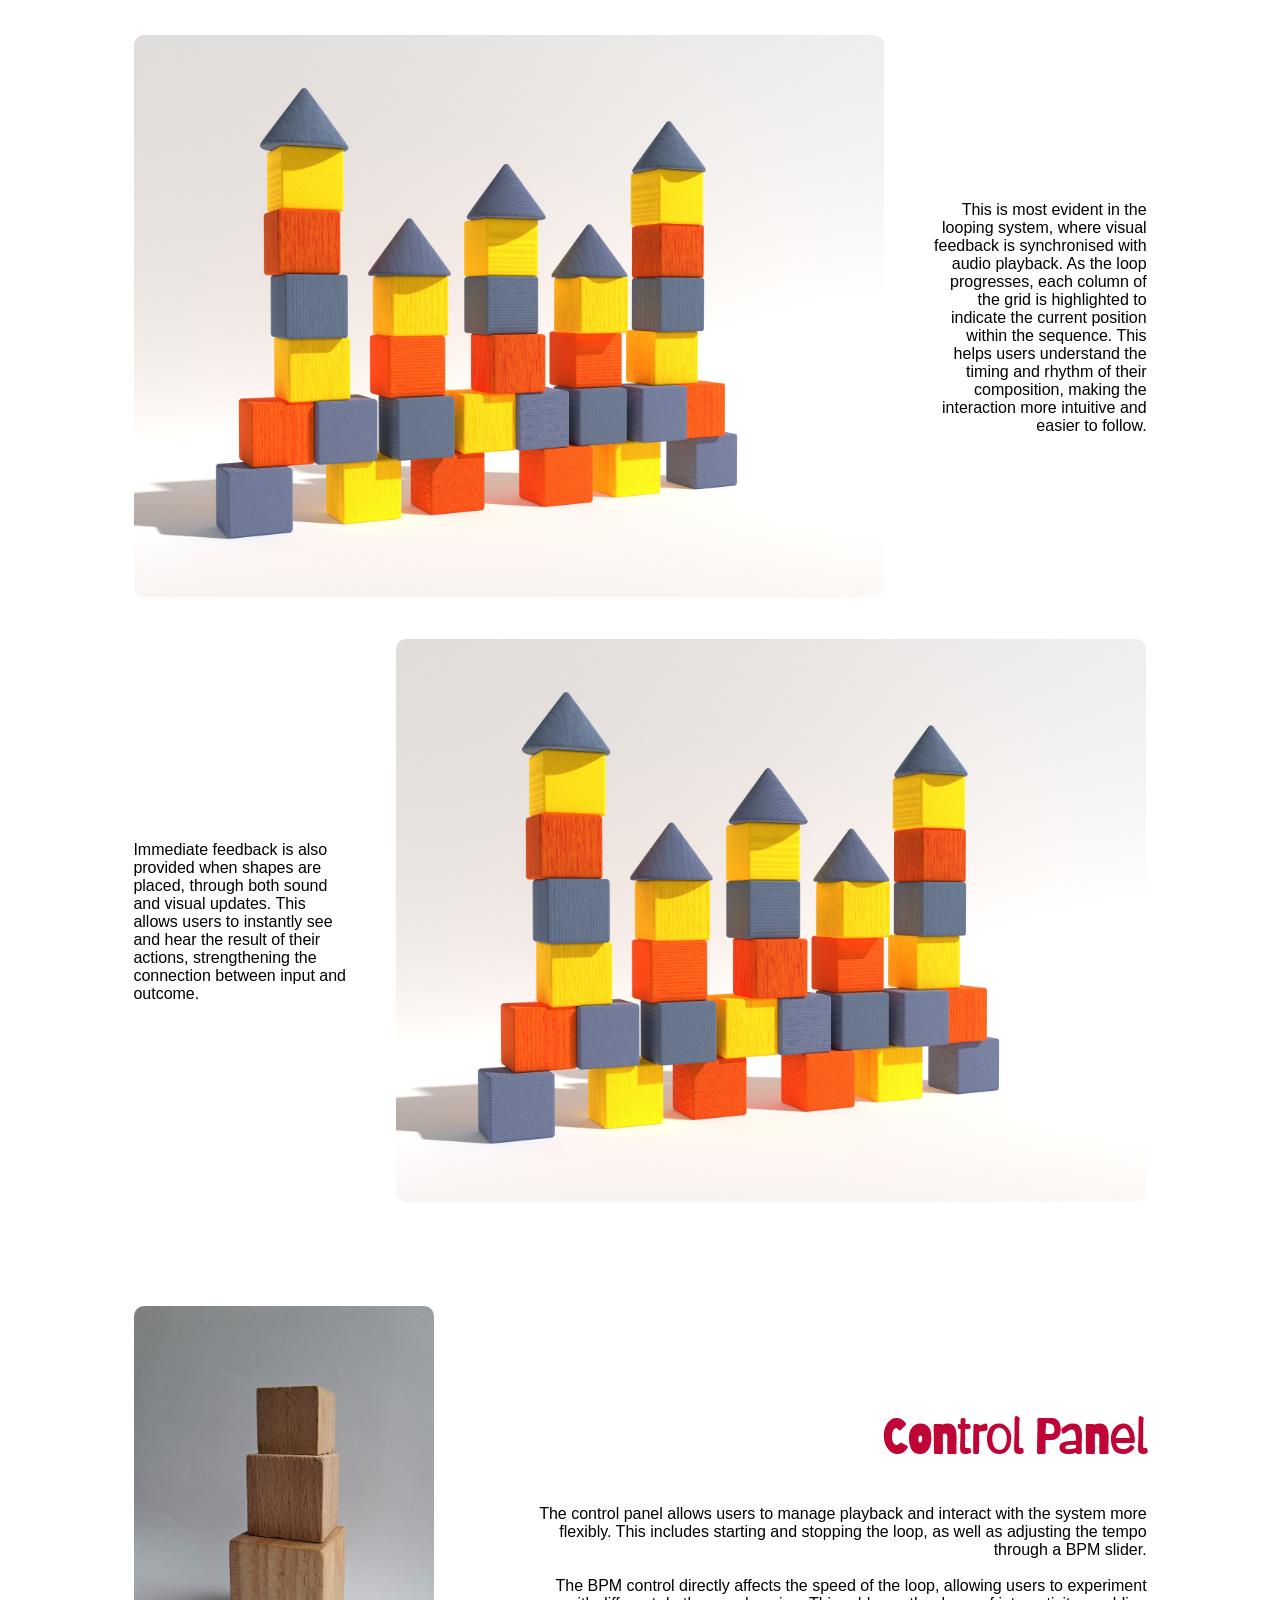
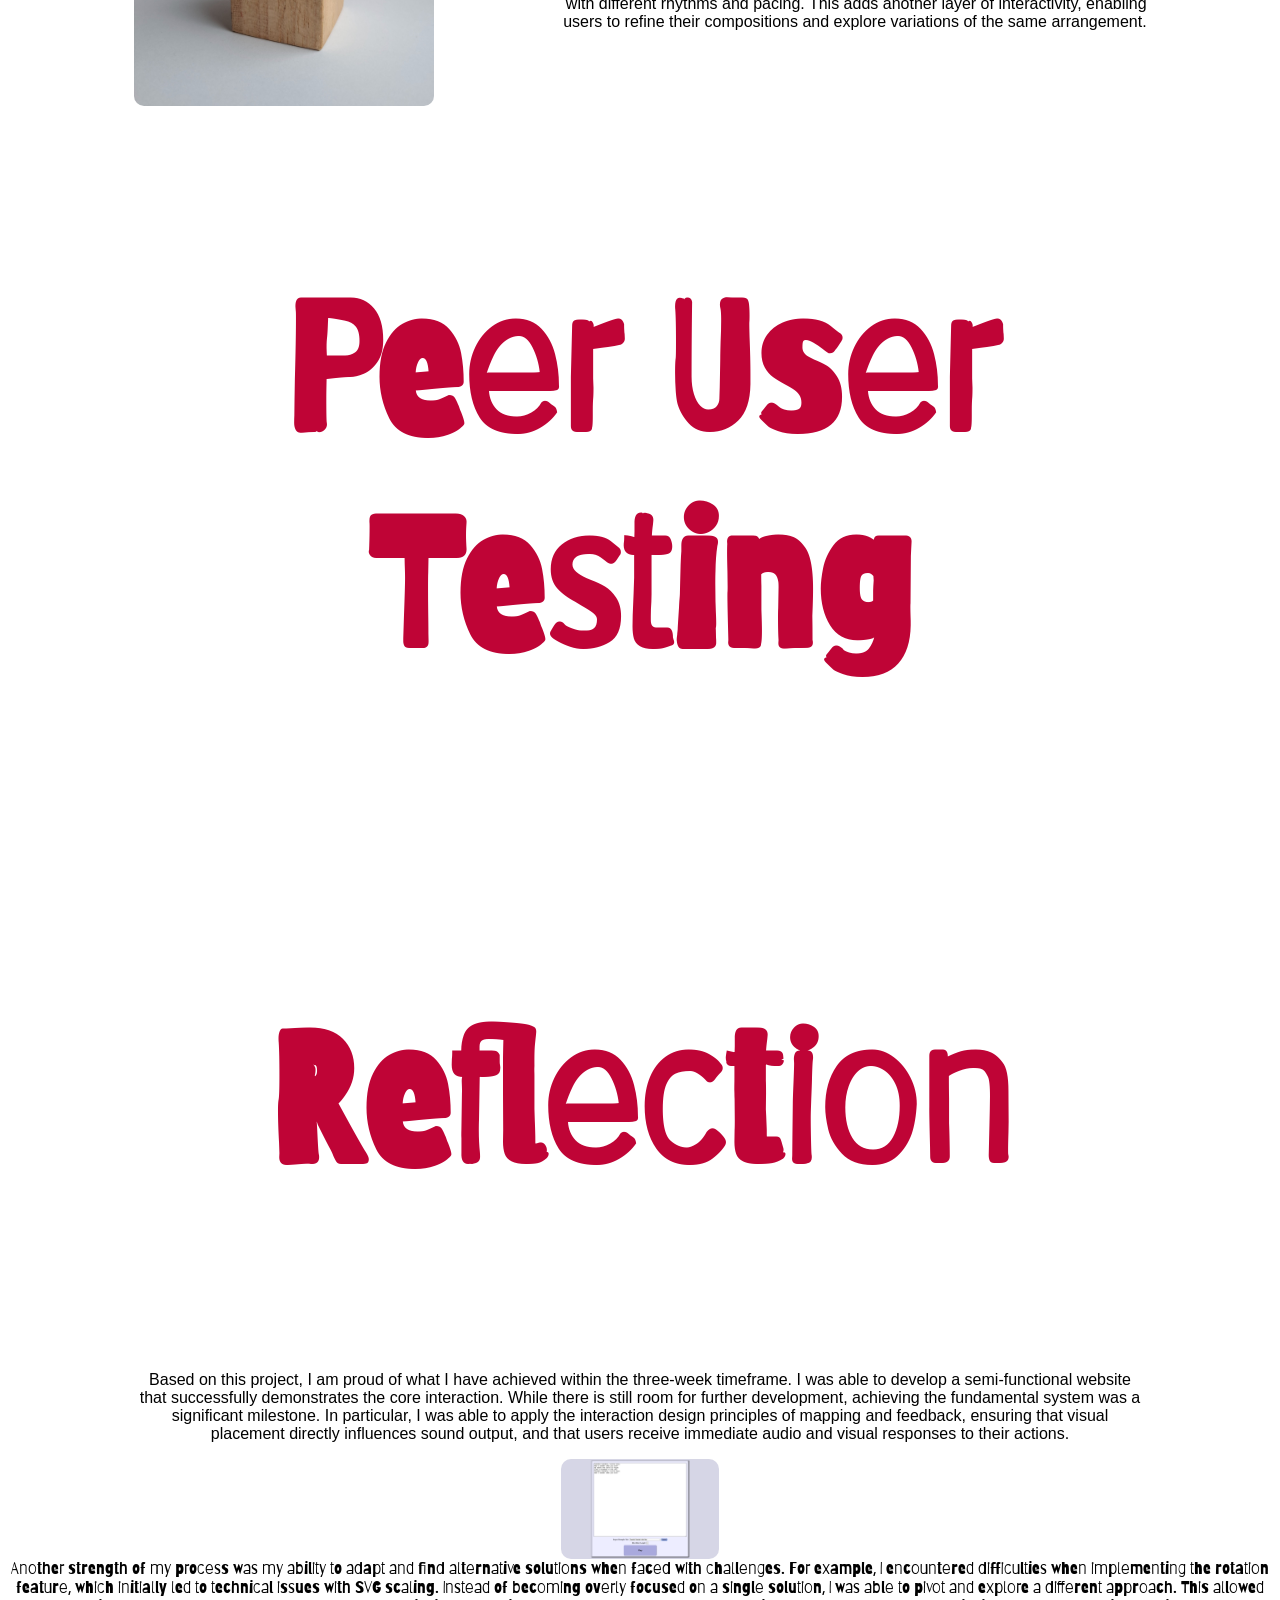
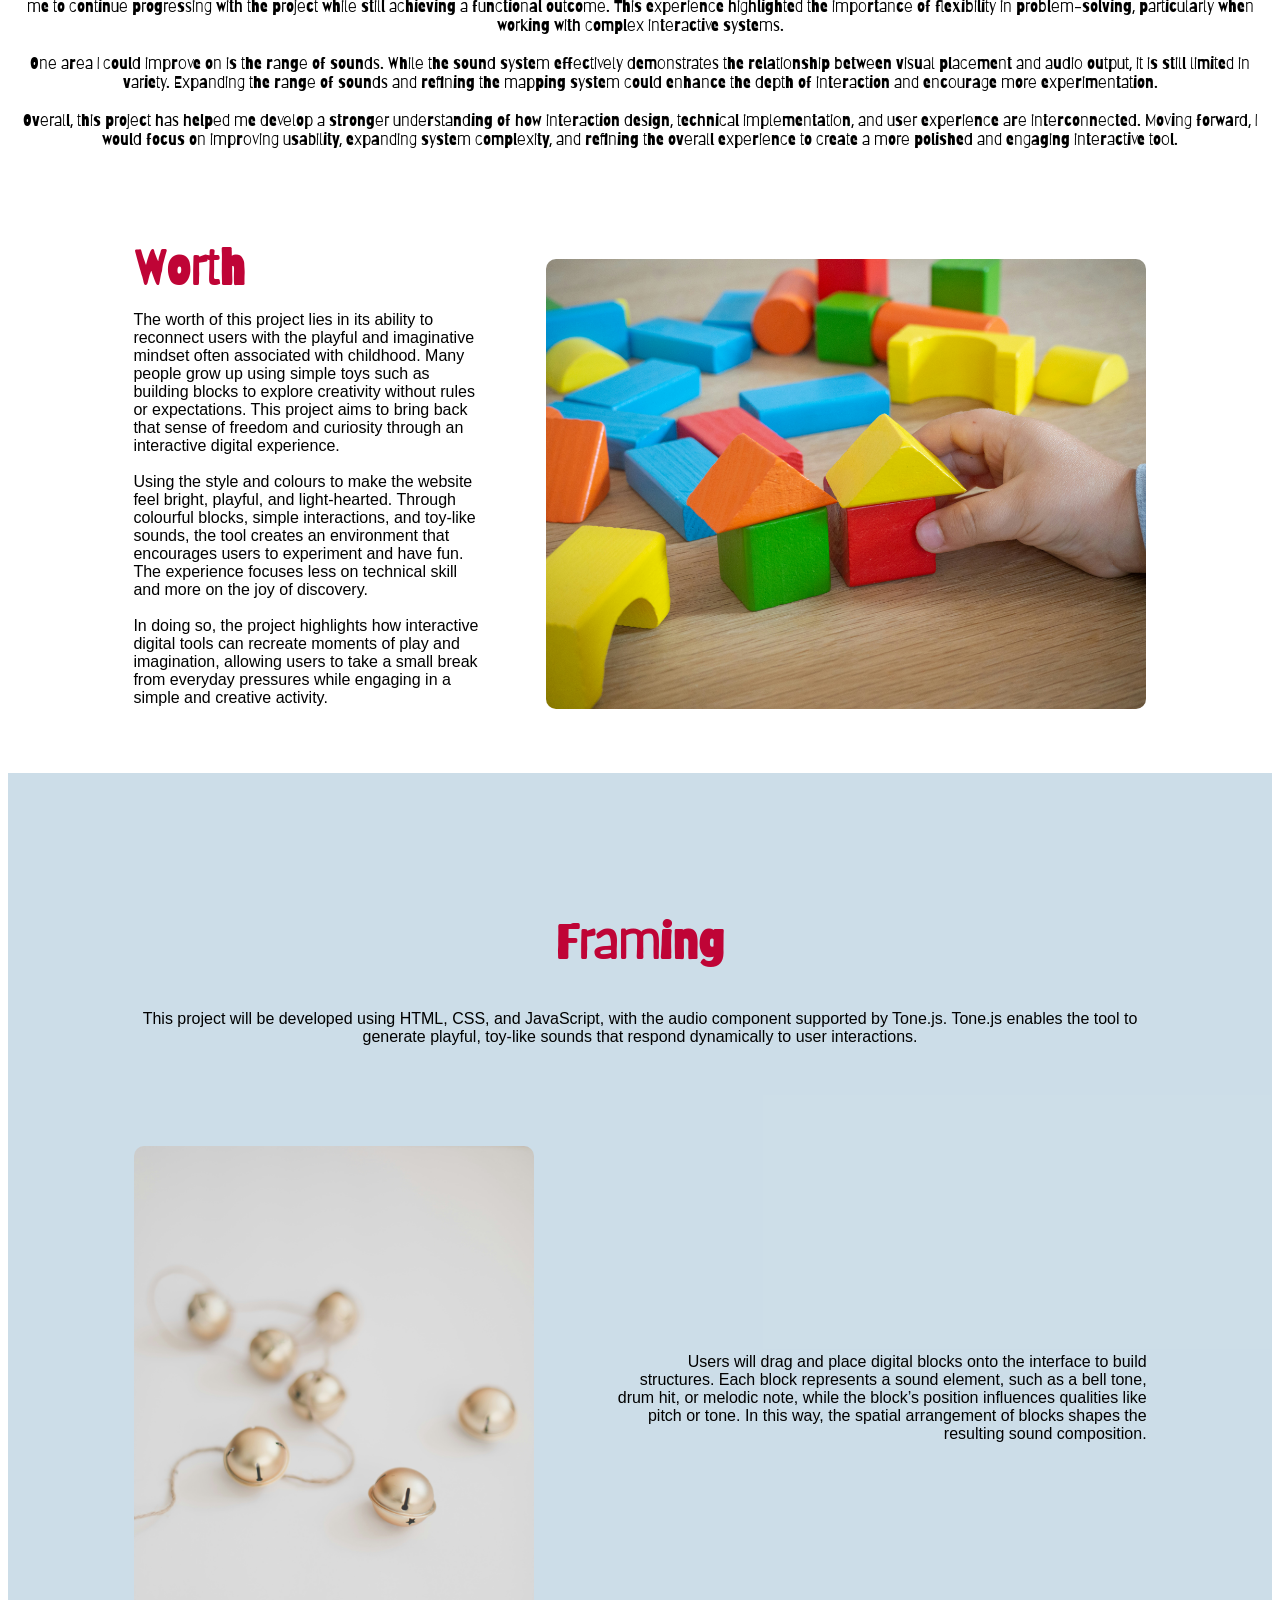
==== commit 7e1d2da9: "update" ====
--- a/about/index.html
+++ b/about/index.html
@@ -604,7 +604,11 @@
         receive immediate audio and visual responses to their actions.
       </p>
 
-      <img src="images/Screenshot 2026-03-17 at 5.46.13 PM.png" alt="" />
+      <img
+        src="images/Screenshot 2026-03-17 at 5.46.13 PM.png"
+        alt=""
+        style="height: 100px"
+      />
       Another strength of my process was my ability to adapt and find
       alternative solutions when faced with challenges. For example, I
       encountered difficulties when implementing the rotation feature, which
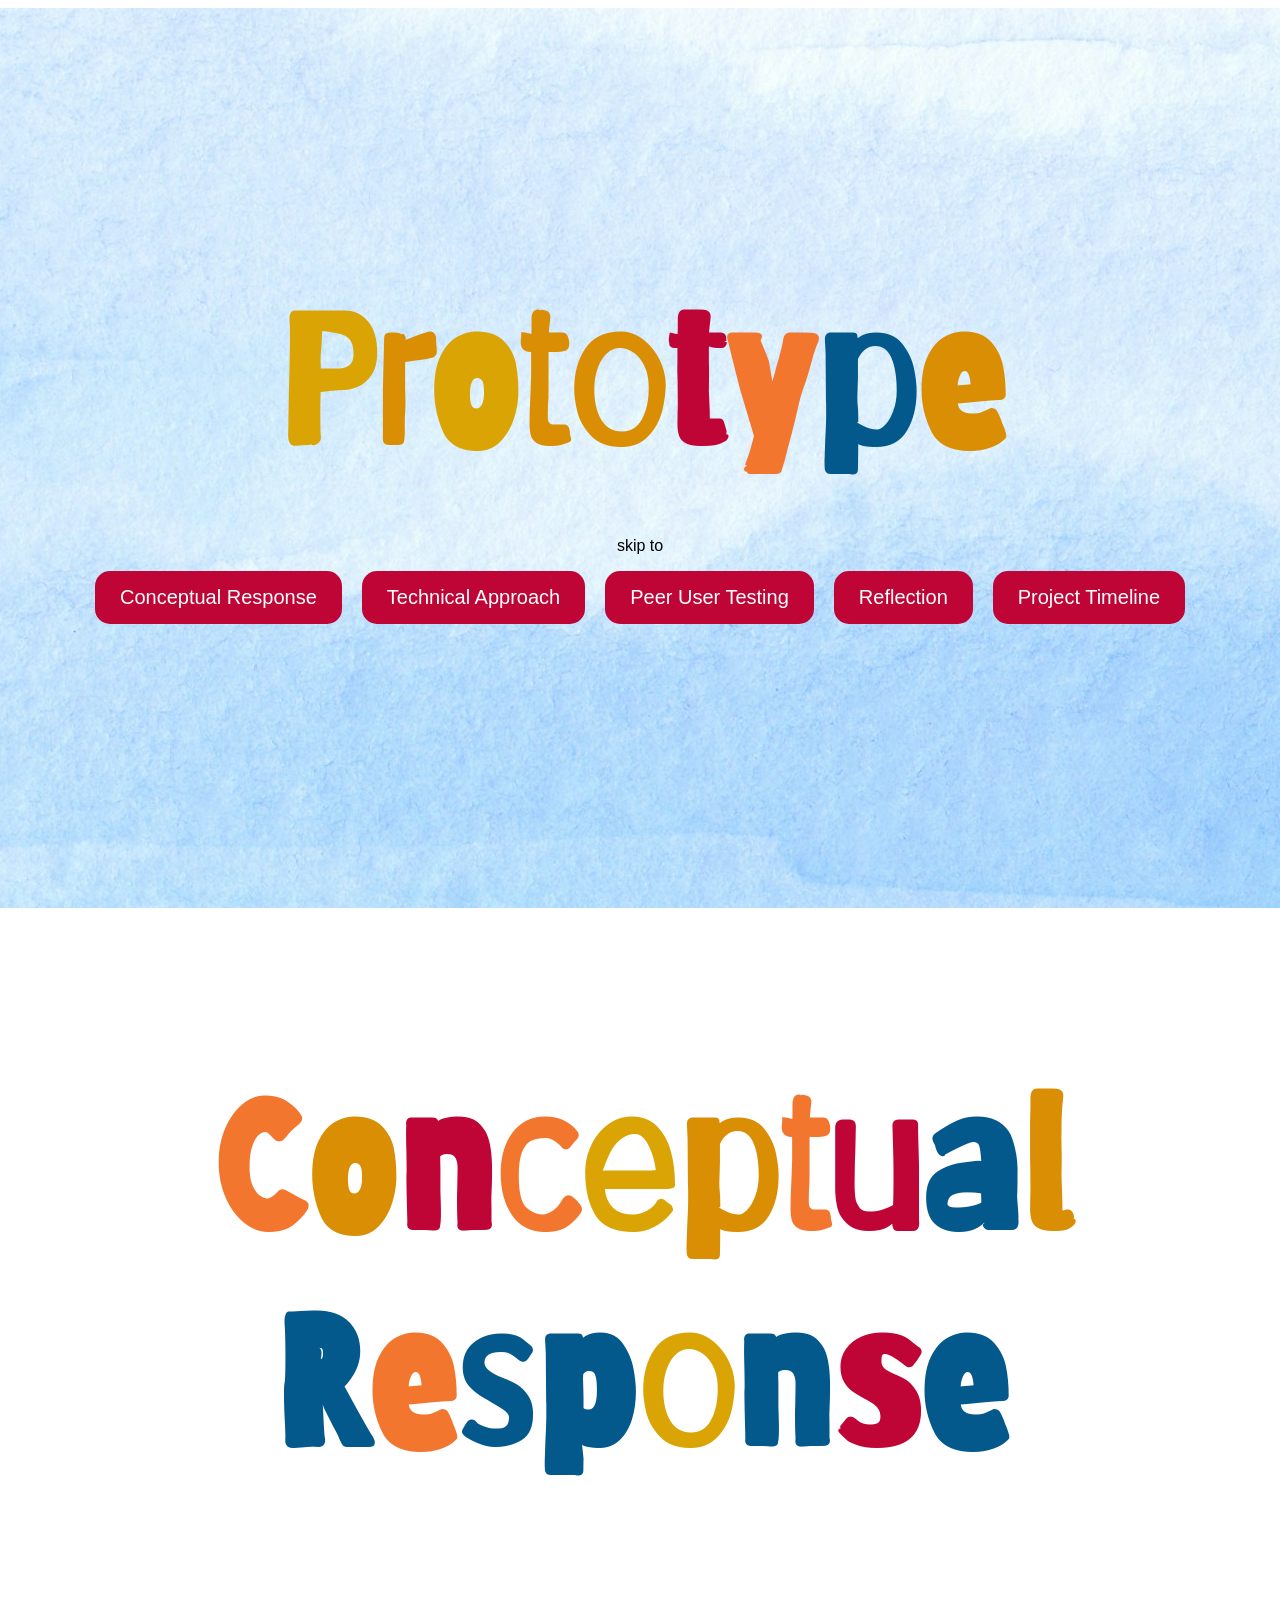
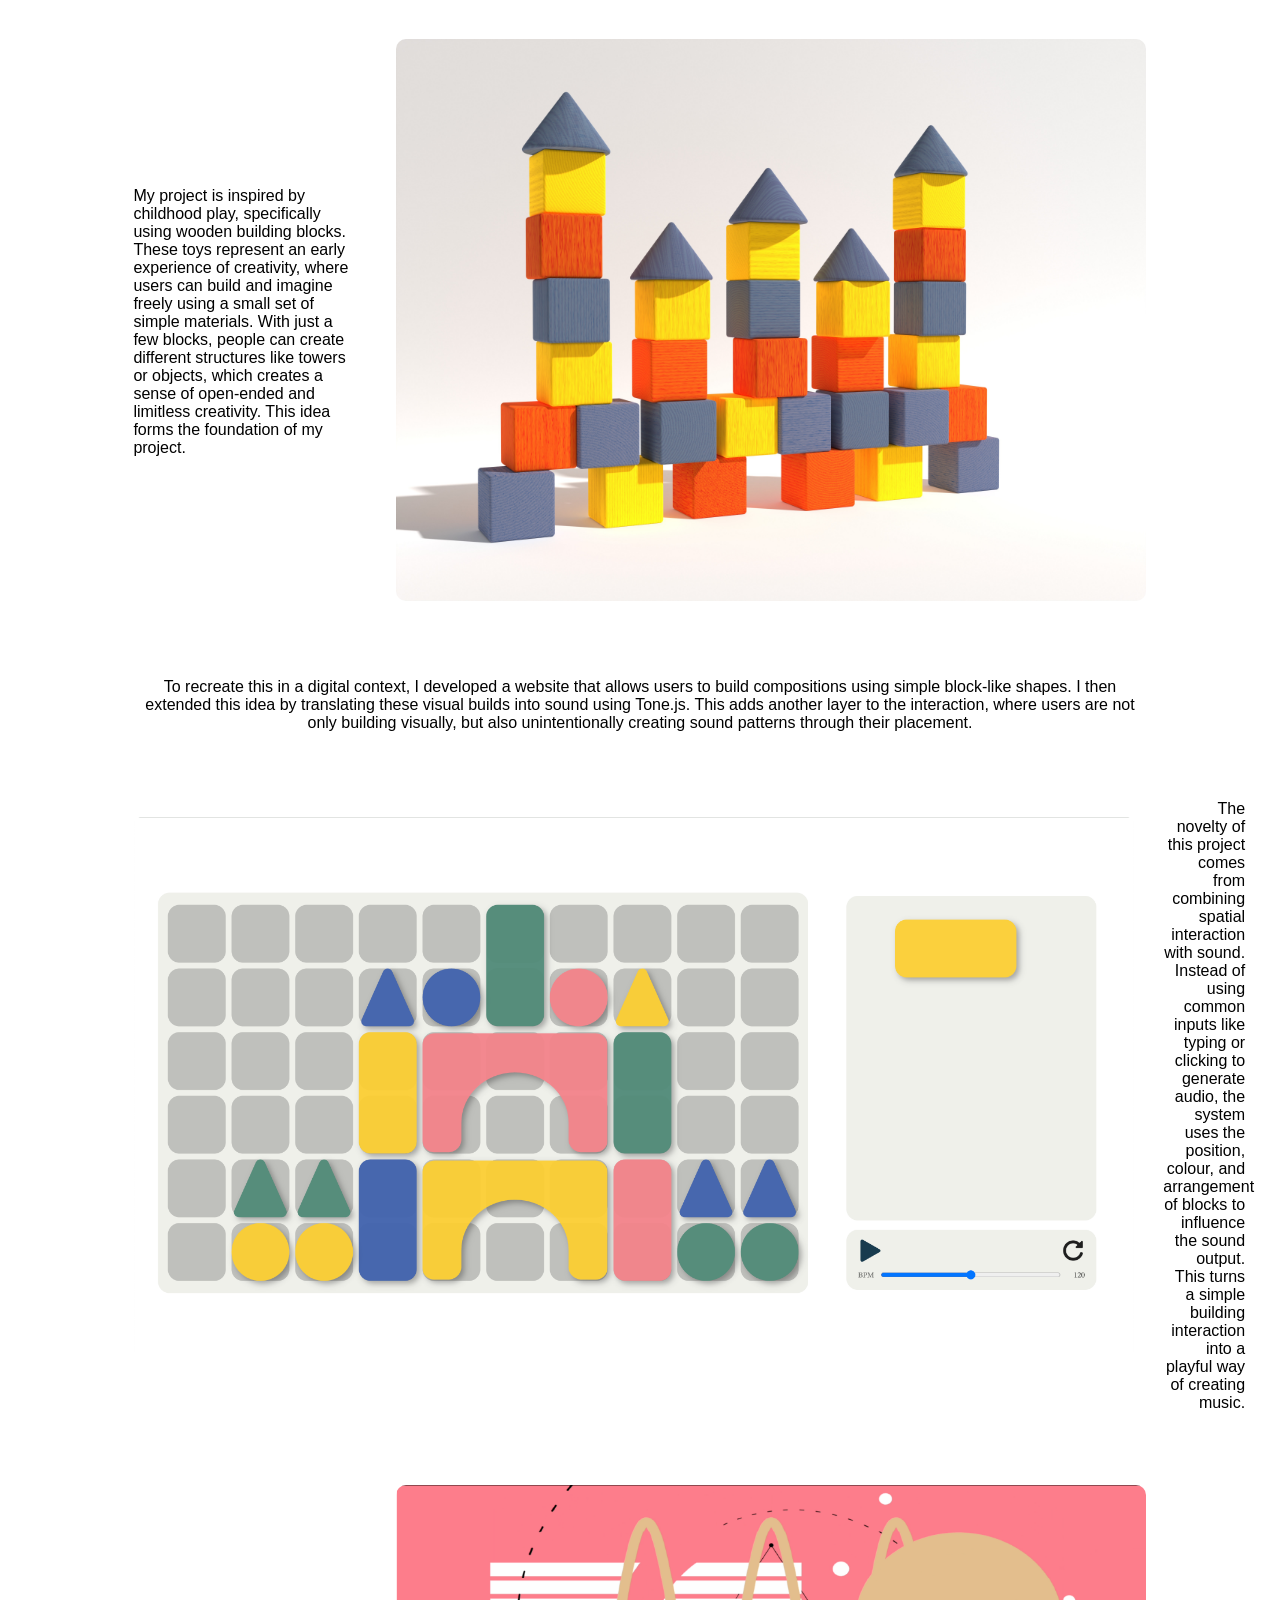
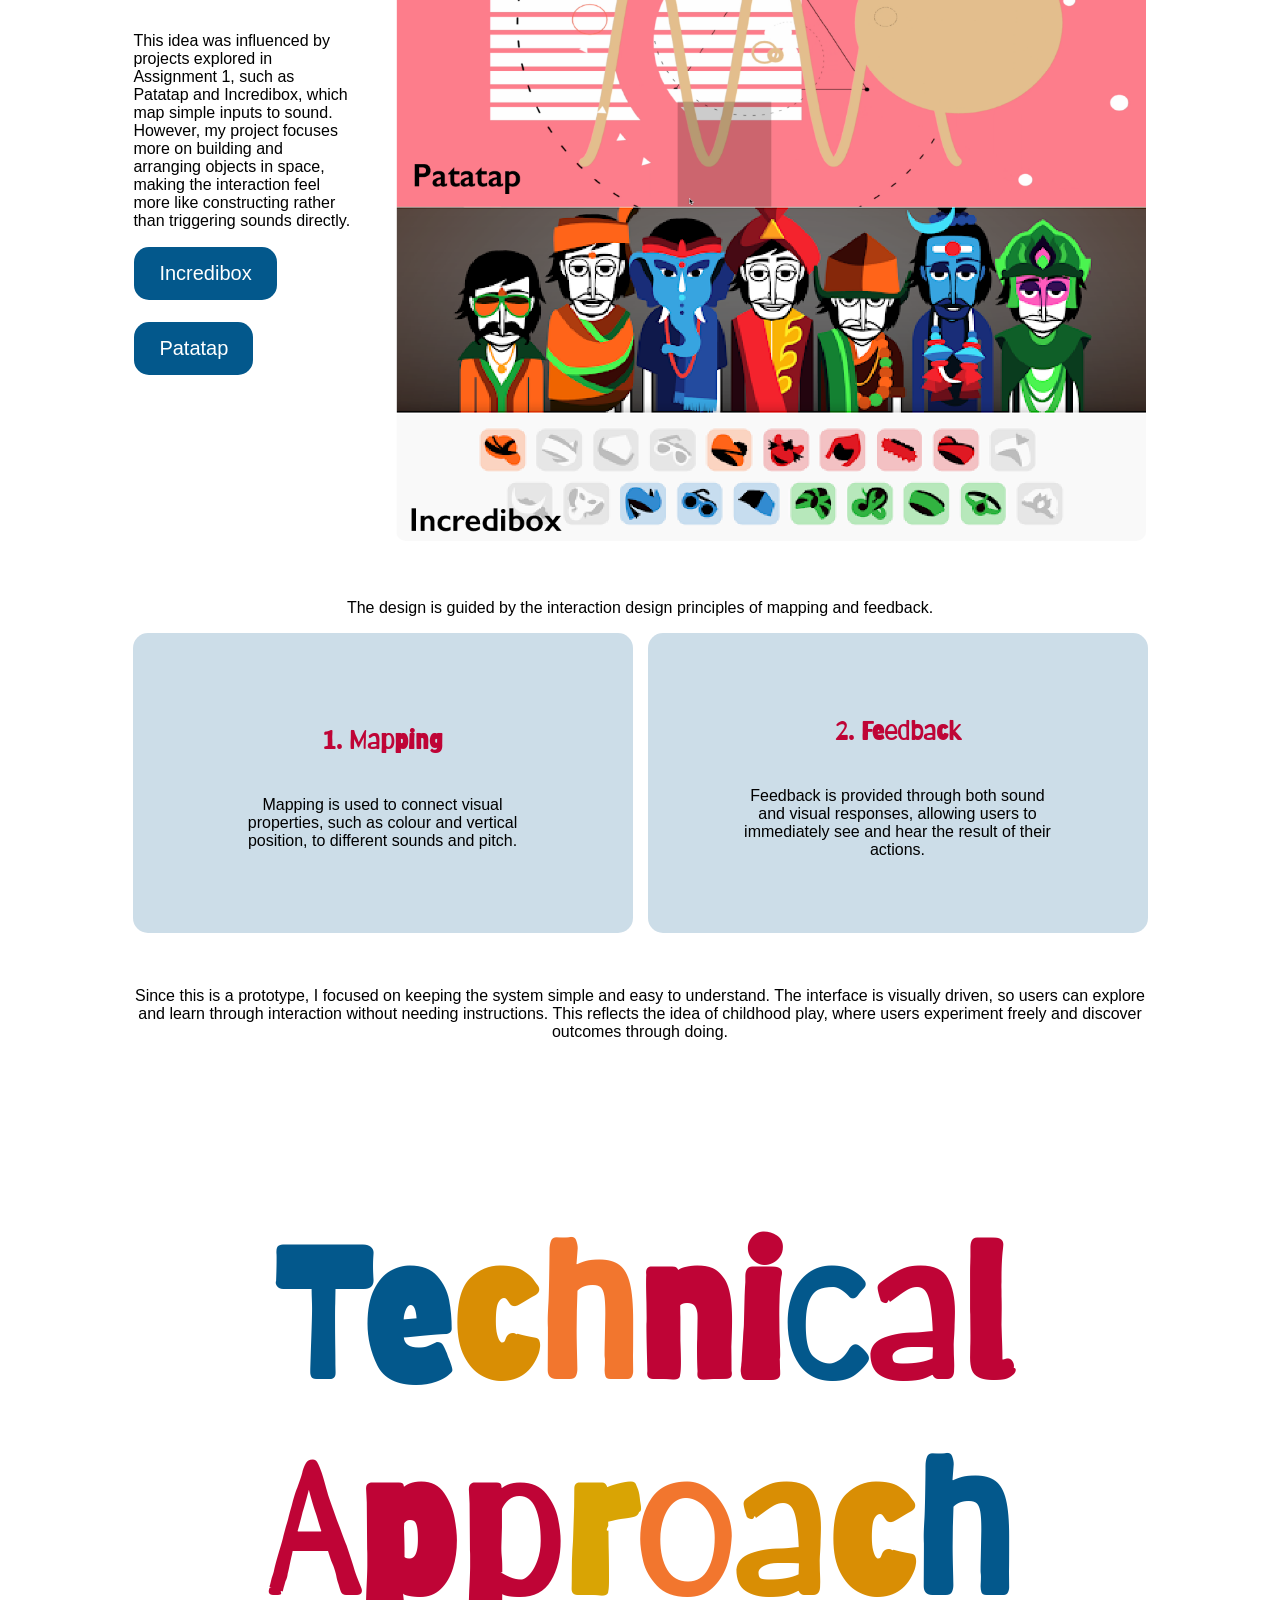
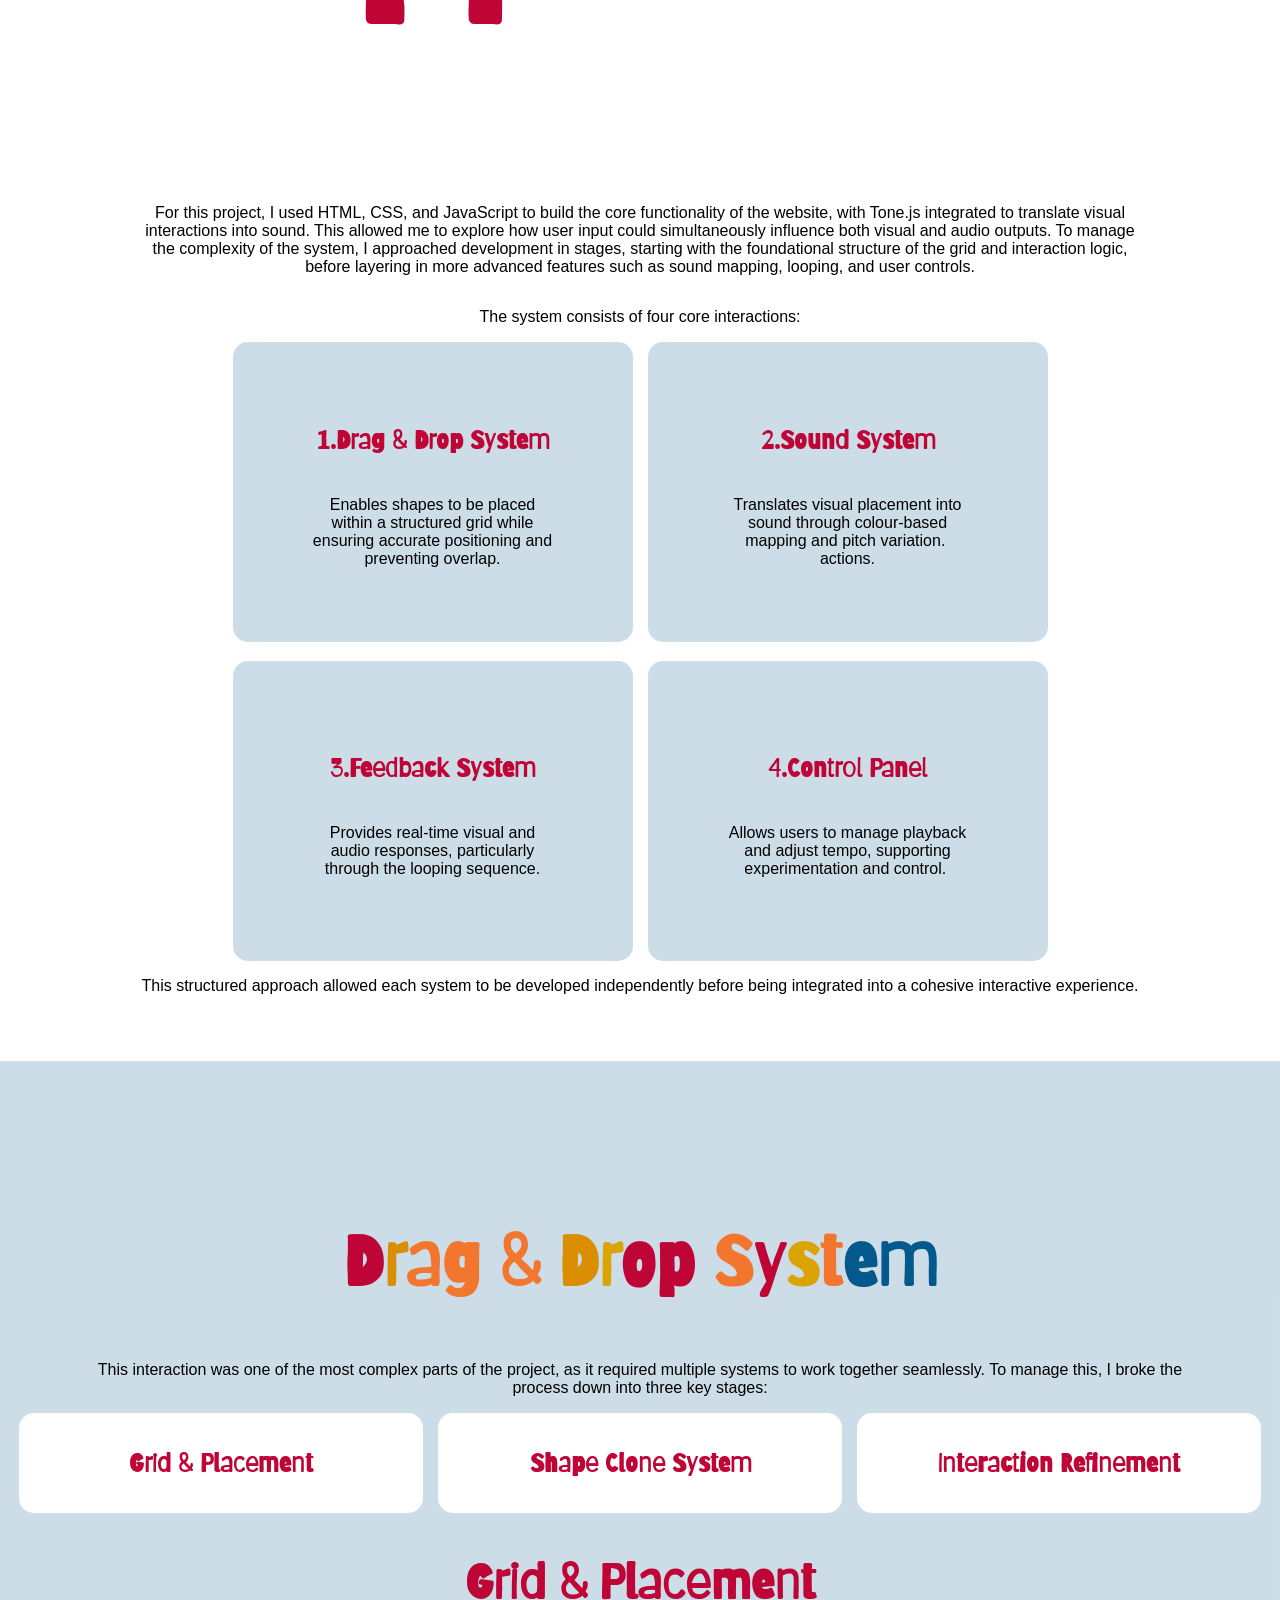
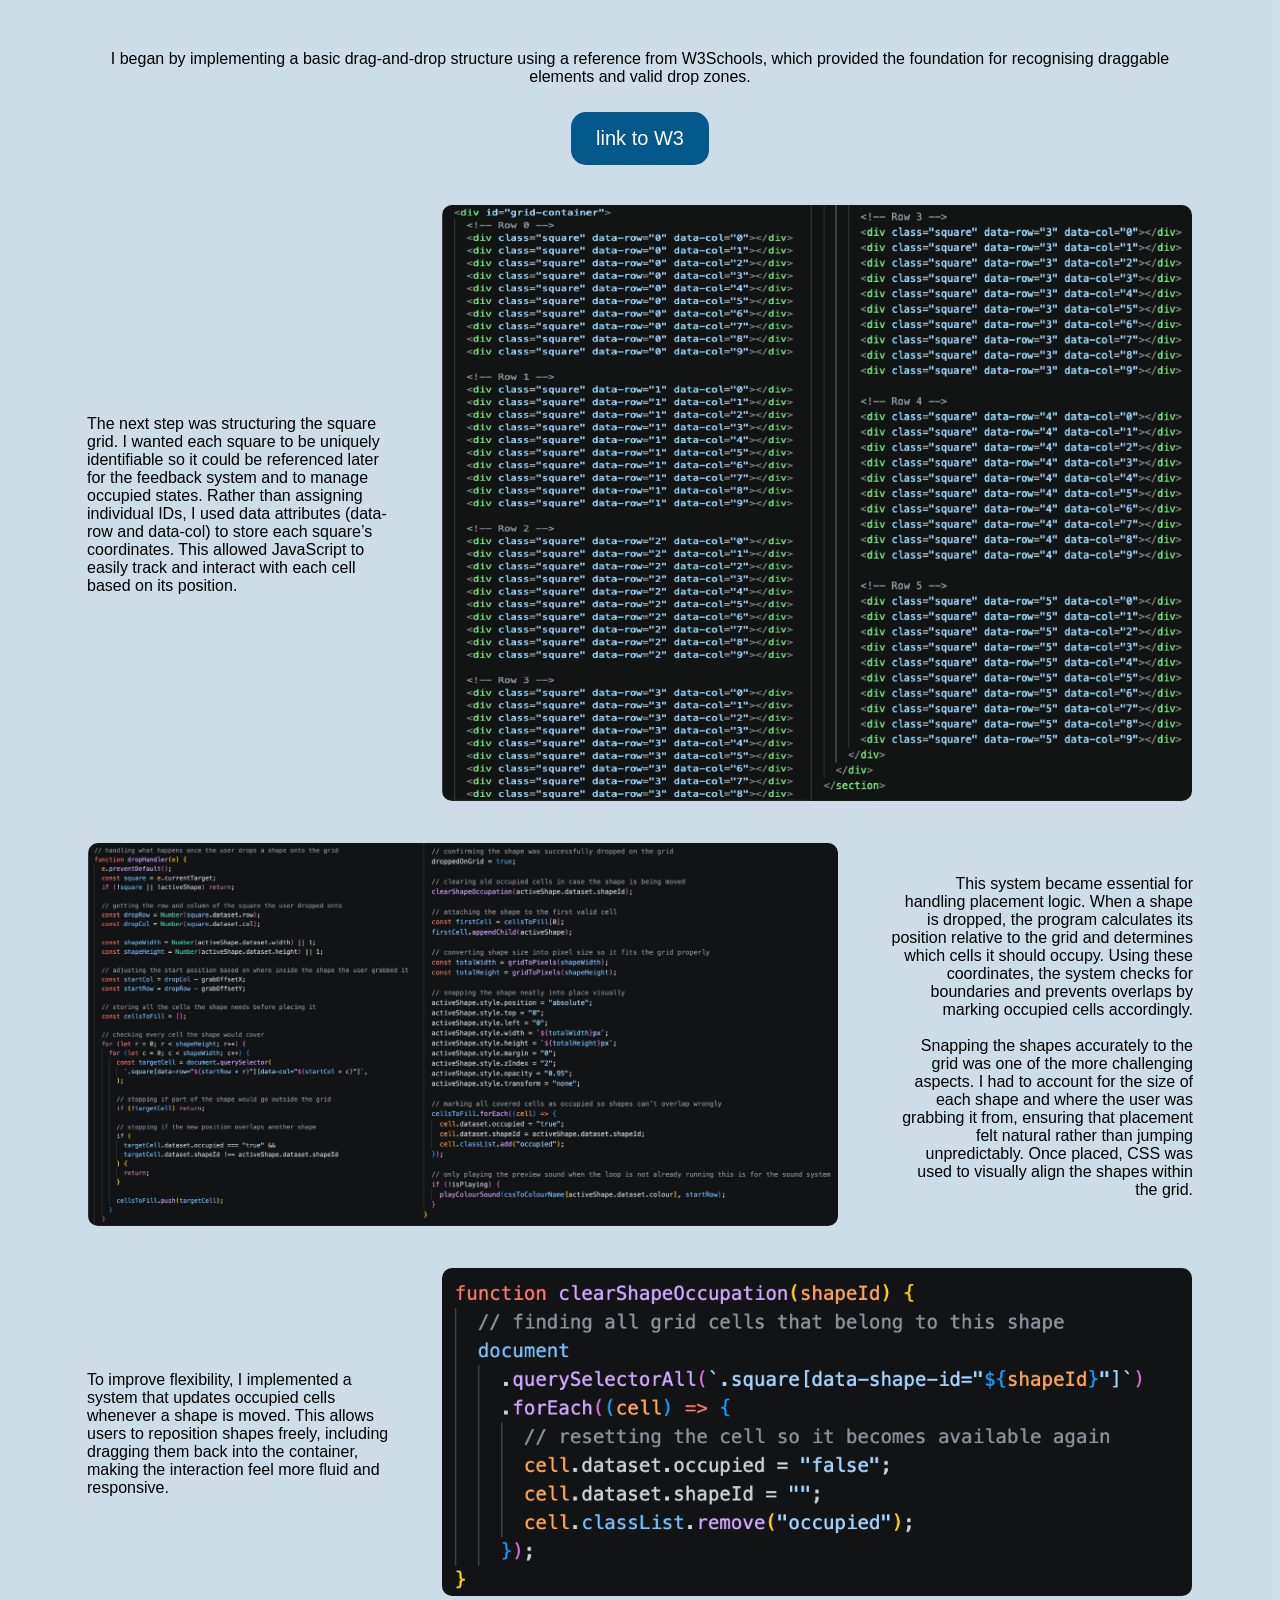
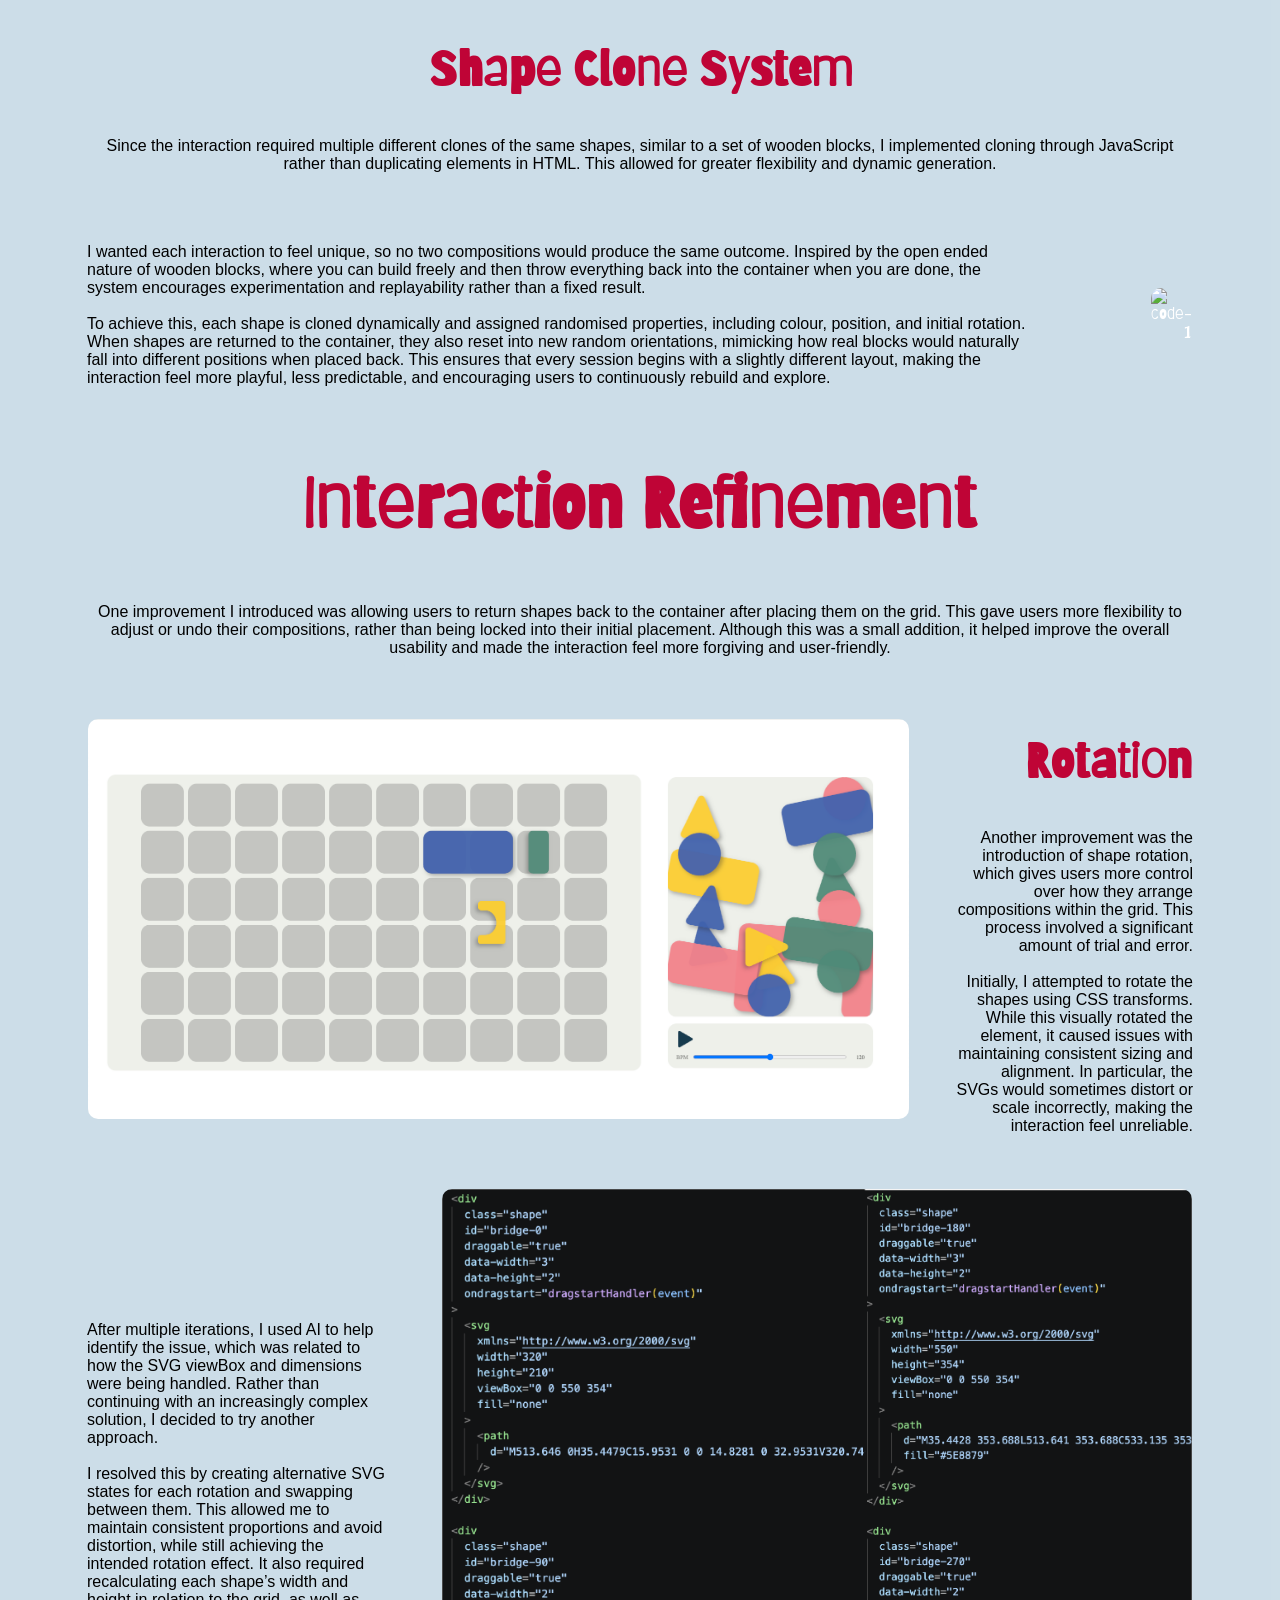
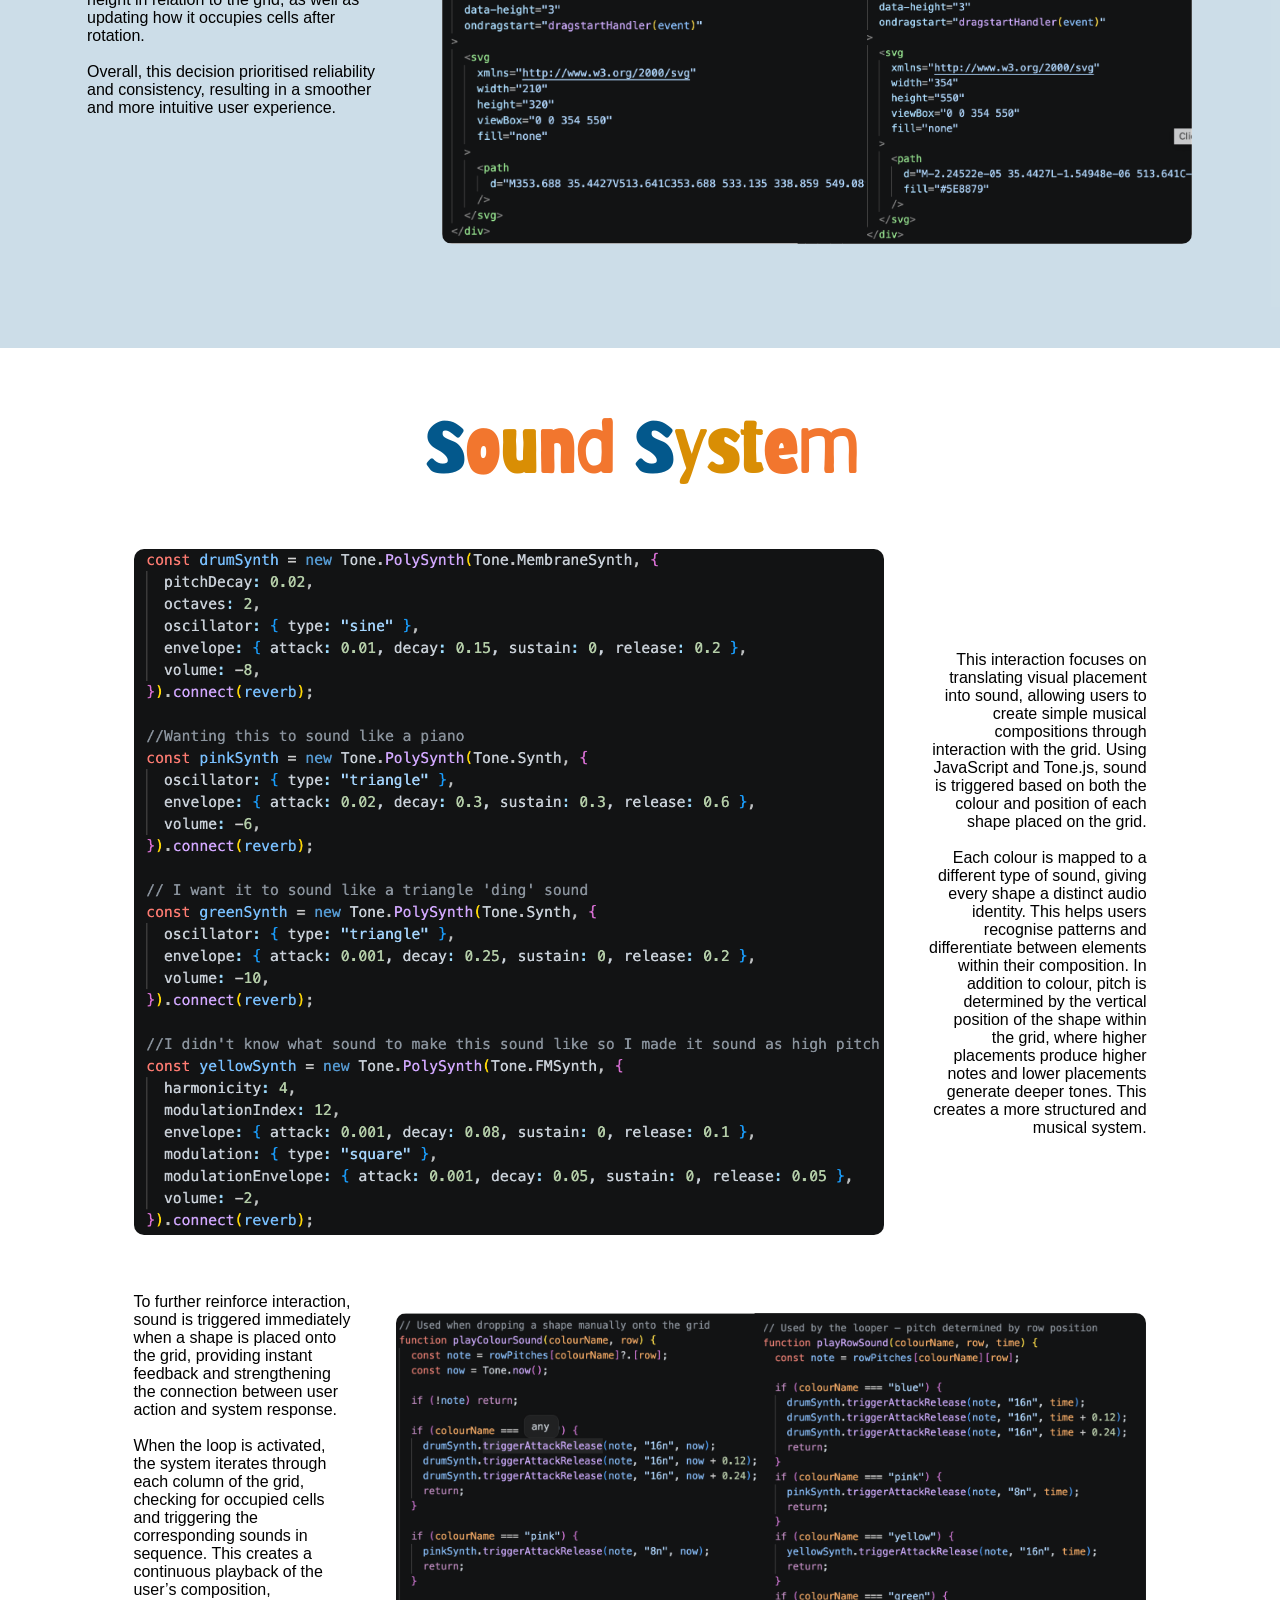
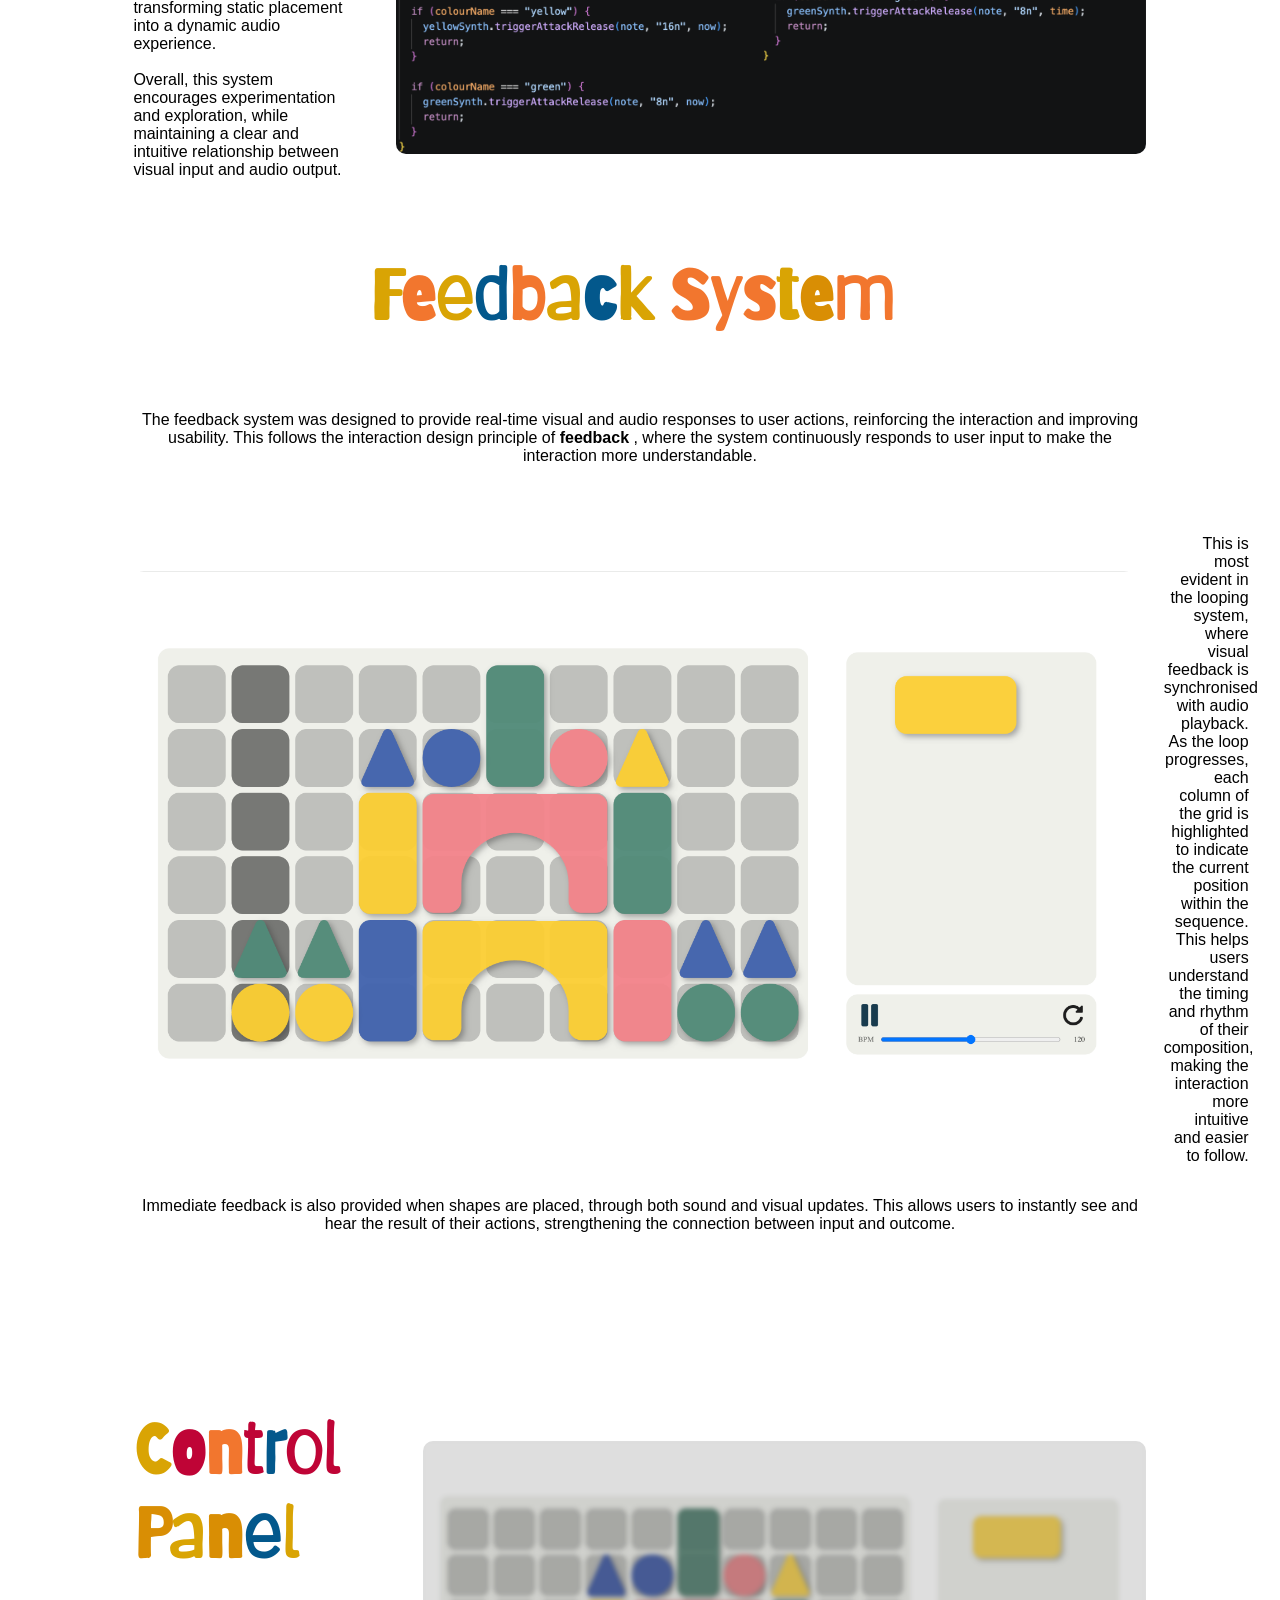
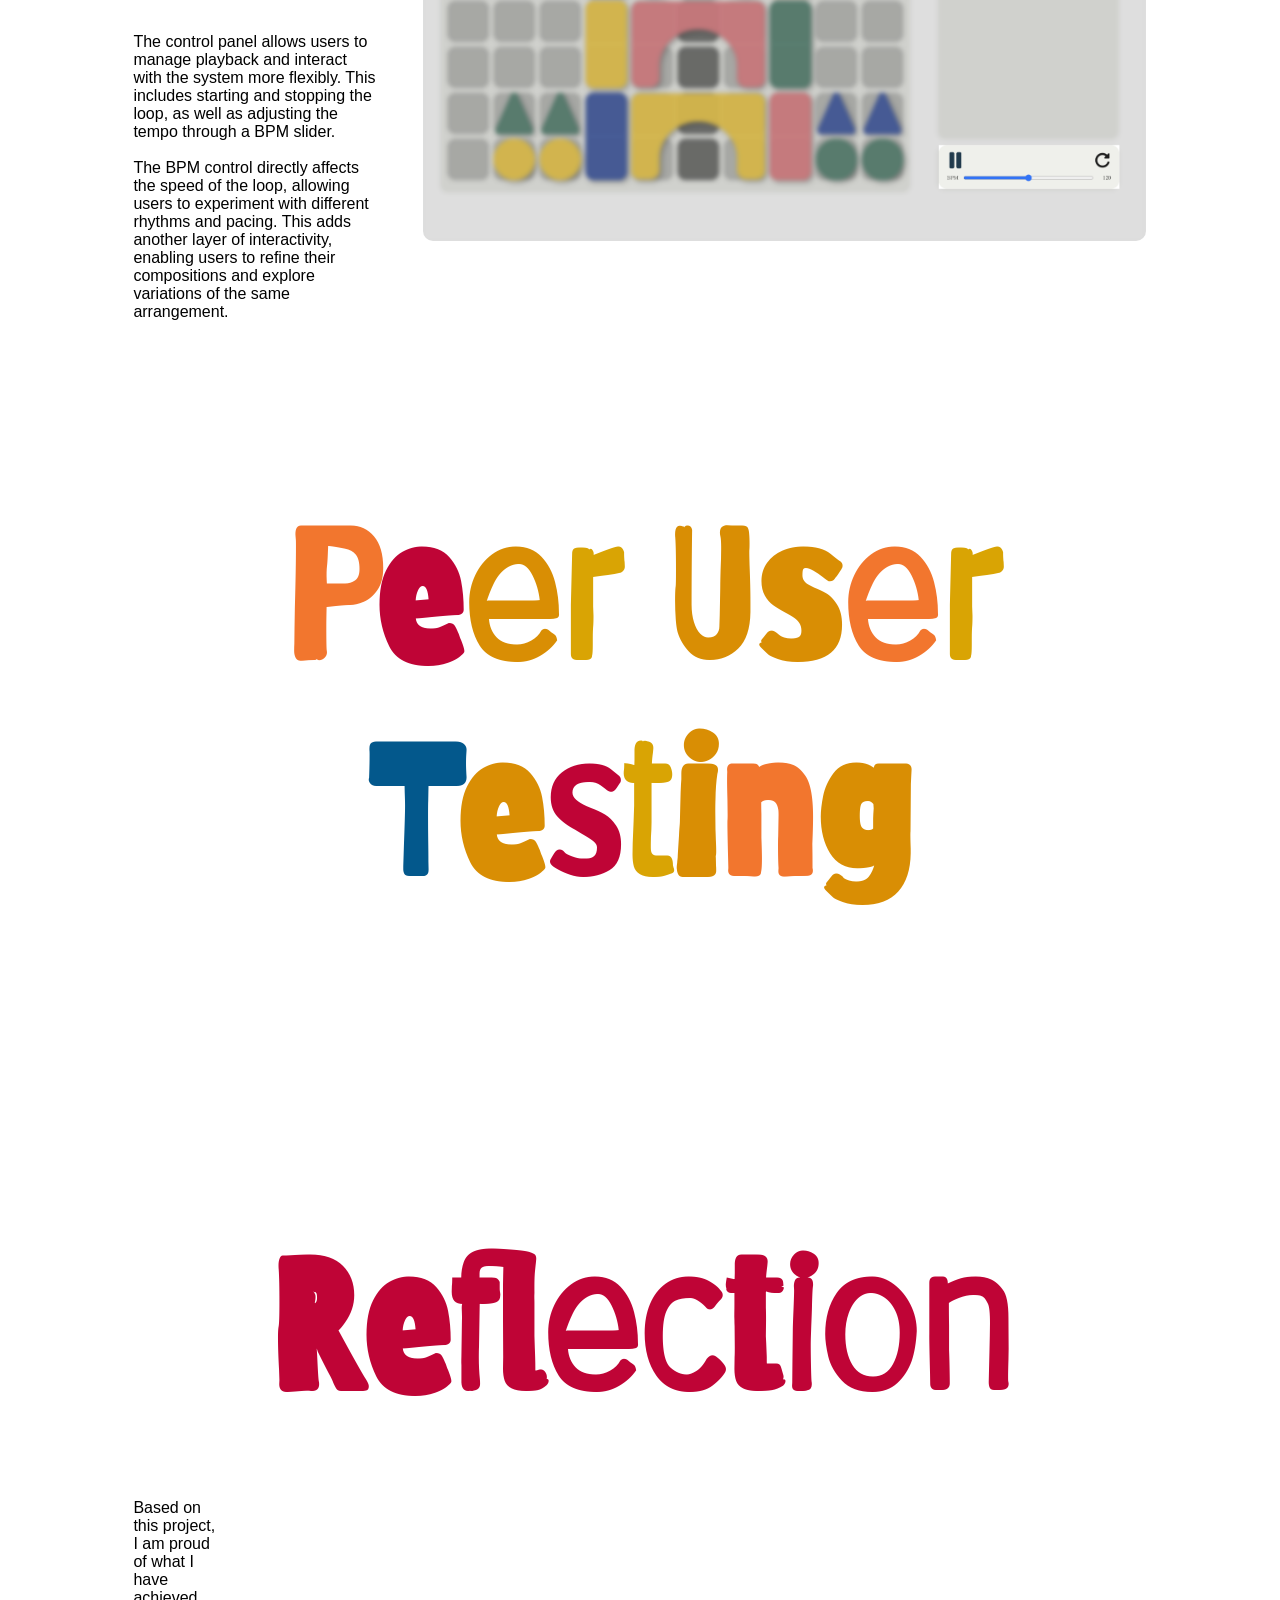
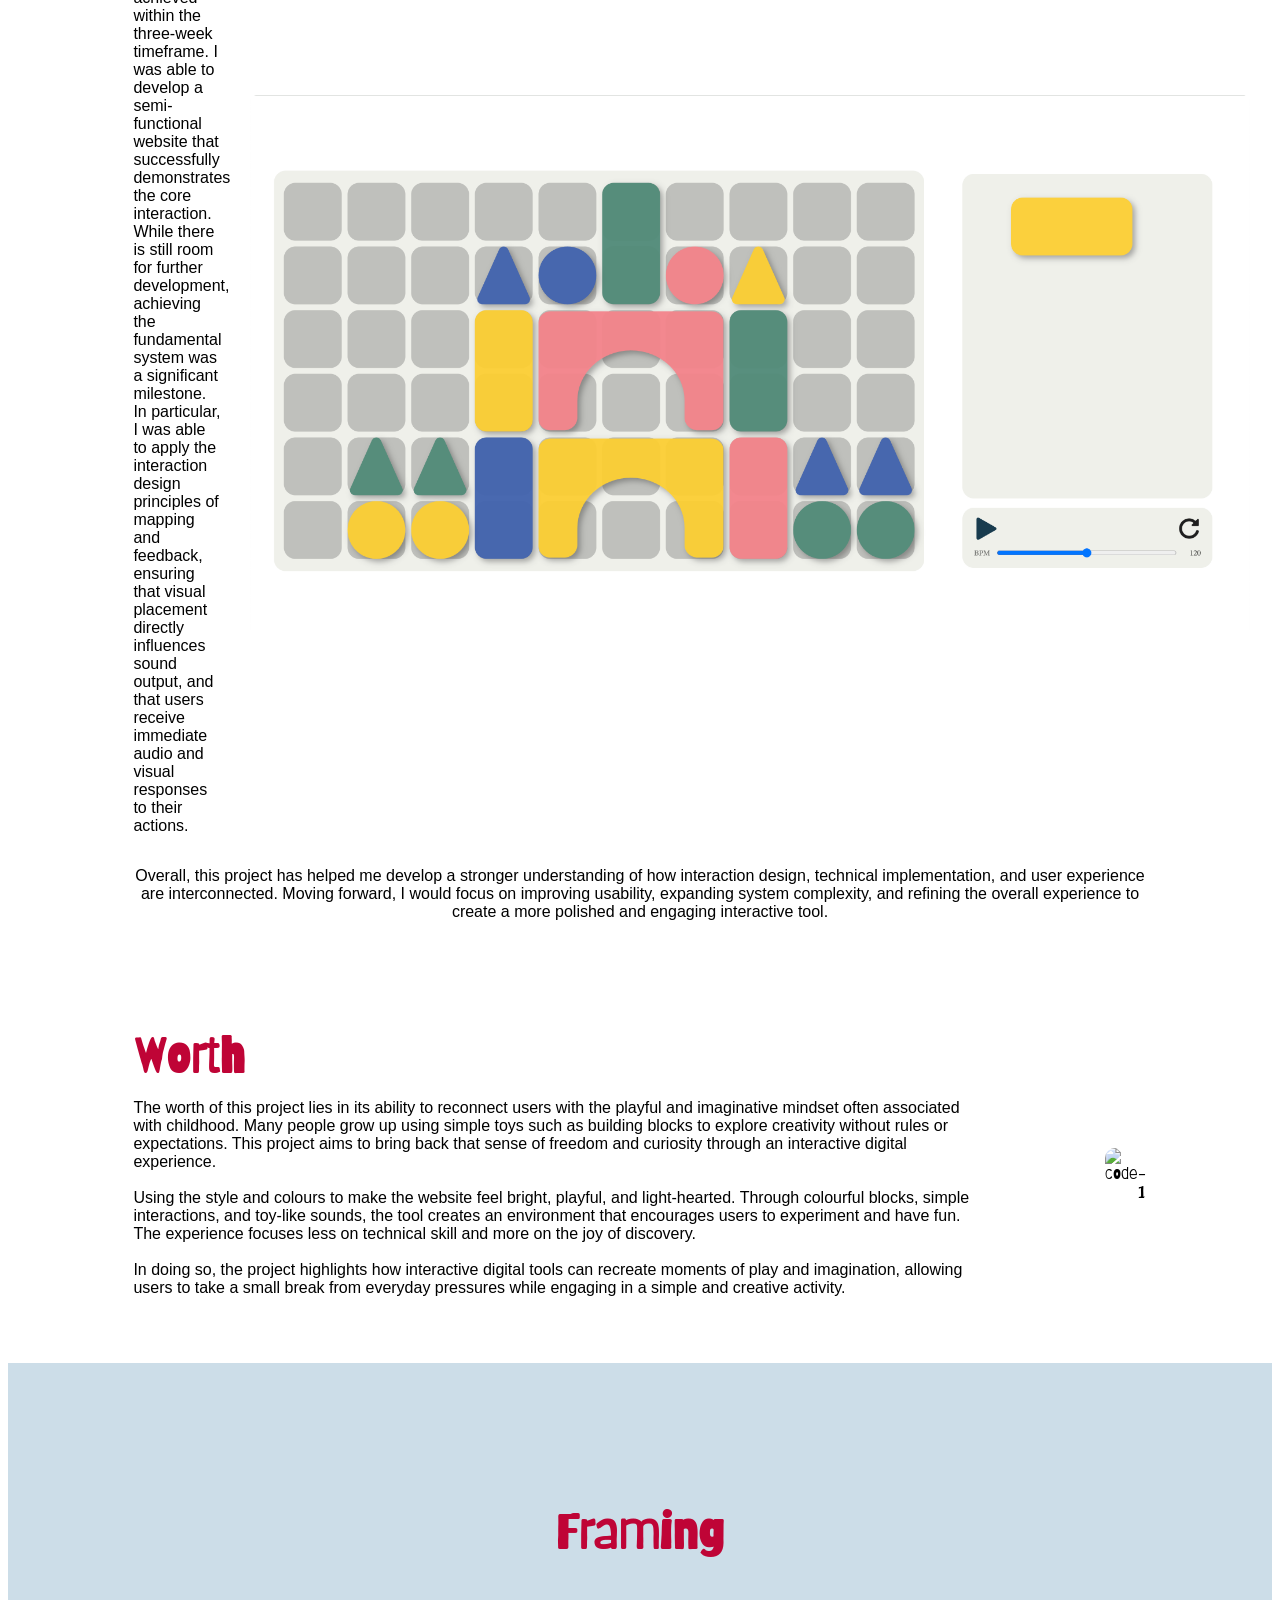
==== commit aa8dbaea: "update" ====
--- a/about/index.html
+++ b/about/index.html
@@ -14,10 +14,10 @@
     />
 
     <!-- Styles -->
-    <link rel="stylesheet" href="assignment1.css" />
+    <link rel="stylesheet" href="assignment2.css" />
 
     <!-- Scripts -->
-    <script src="assignment1.js" defer></script>
+    <script src="assignment2.js" defer></script>
   </head>
 
   <body>
@@ -93,23 +93,21 @@
       </div>
 
       <br /><br /><br />
+      <p>
+        To recreate this in a digital context, I developed a website that allows
+        users to build compositions using simple block-like shapes. I then
+        extended this idea by translating these visual builds into sound using
+        Tone.js. This adds another layer to the interaction, where users are not
+        only building visually, but also unintentionally creating sound patterns
+        through their placement.
+      </p>
 
       <div class="sidebyside">
         <div class="left">
-          <img
-            src="images/vetvisst-bricks-6909999.jpg"
-            alt="code-1"
-            style="width: 750px"
-          />
+          <img src="images/webpage.png" alt="code-1" style="width: 1000px" />
         </div>
         <div class="right">
           <p style="margin-right: -1px">
-            To recreate this in a digital context, I developed a website that
-            allows users to build compositions using simple block-like shapes. I
-            then extended this idea by translating these visual builds into
-            sound using Tone.js. This adds another layer to the interaction,
-            where users are not only building visually, but also unintentionally
-            creating sound patterns through their placement.
             <br /><br />
             The novelty of this project comes from combining spatial interaction
             with sound. Instead of using common inputs like typing or clicking
@@ -131,13 +129,20 @@
             in space, making the interaction feel more like constructing rather
             than triggering sounds directly.
           </p>
+          <br />
+          <button
+            class="links"
+            data-url="https://www.incredibox.com/demo/"
+            style="margin-right: 10px"
+          >
+            Incredibox
+          </button>
+          <button class="links" data-url="https://seaquence.app/">
+            Patatap
+          </button>
         </div>
         <div class="right">
-          <img
-            src="images/vetvisst-bricks-6909999.jpg"
-            alt="code-1"
-            style="width: 750px"
-          />
+          <img src="images/Inspiration.png" alt="code-1" style="width: 750px" />
         </div>
       </div>
 
@@ -213,6 +218,9 @@
             and pitch variation.  actions.
           </p>
         </div>
+      </div>
+      <br />
+      <div class="sidebyside2">
         <div class="background" id="background2">
           <h3>3.Feedback System</h3>
           <p>
@@ -228,7 +236,6 @@
           </p>
         </div>
       </div>
-
       <p>
         This structured approach allowed each system to be developed
         independently before being integrated into a cohesive interactive
@@ -240,7 +247,7 @@
       <!------------------------------------------------------------------->
 
       <section class="backgroundcolour">
-        <h2>Drag & Drop System</h2>
+        <h2 style="font-size: 70px" id="drag&DropSystem">Drag & Drop System</h2>
         <p>
           This interaction was one of the most complex parts of the project, as
           it required multiple systems to work together seamlessly. To manage
@@ -274,7 +281,7 @@
 
         <button
           class="links"
-          data-url="https://www.patatap.com/"
+          data-url="https://www.w3schools.com/html/html5_draganddrop.asp"
           style="margin-top: 10px"
         >
           link to W3
@@ -290,48 +297,61 @@
               data-col) to store each square’s coordinates. This allowed
               JavaScript to easily track and interact with each cell based on
               its position.
-              <br /><br />
+            </p>
+          </div>
+          <div class="right">
+            <img
+              src="images/Grid Containter.png"
+              alt="code-1"
+              style="width: 750px"
+            />
+          </div>
+        </div>
+
+        <br /><br />
+
+        <div class="sidebyside">
+          <div class="left">
+            <img
+              src="images/Dropping System.png"
+              alt="code-1"
+              style="width: 750px"
+            />
+          </div>
+          <div class="right">
+            <p style="margin-right: -1px">
               This system became essential for handling placement logic. When a
               shape is dropped, the program calculates its position relative to
               the grid and determines which cells it should occupy. Using these
               coordinates, the system checks for boundaries and prevents
               overlaps by marking occupied cells accordingly.
-            </p>
-          </div>
-          <div class="right">
-            <img
-              src="images/vetvisst-bricks-6909999.jpg"
-              alt="code-1"
-              style="width: 750px"
-            />
-          </div>
-        </div>
-
-        <br /><br />
-
-        <div class="sidebyside">
-          <div class="left">
-            <img
-              src="images/vetvisst-bricks-6909999.jpg"
-              alt="code-1"
-              style="width: 750px"
-            />
-          </div>
-          <div class="right">
-            <p style="margin-right: -1px">
+              <br /><br />
+
               Snapping the shapes accurately to the grid was one of the more
               challenging aspects. I had to account for the size of each shape
               and where the user was grabbing it from, ensuring that placement
               felt natural rather than jumping unpredictably. Once placed, CSS
               was used to visually align the shapes within the grid.
-
-              <br /><br />
-
+            </p>
+          </div>
+        </div>
+
+        <br /><br />
+        <div class="sidebyside">
+          <div class="left">
+            <p style="margin-left: -1px">
               To improve flexibility, I implemented a system that updates
               occupied cells whenever a shape is moved. This allows users to
               reposition shapes freely, including dragging them back into the
               container, making the interaction feel more fluid and responsive.
             </p>
+          </div>
+          <div class="right">
+            <img
+              src="images/Screenshot 2026-04-22 at 6.55.26 PM.png"
+              alt="code-1"
+              style="width: 750px"
+            />
           </div>
         </div>
 
@@ -352,20 +372,28 @@
           <div class="left">
             <p style="margin-left: -1px">
               I wanted each interaction to feel unique, so no two compositions
-              would produce the same outcome. Inspired by the open-ended nature
-              of wooden blocks, the system encourages experimentation and
-              replayability.
+              would produce the same outcome. Inspired by the open ended nature
+              of wooden blocks, where you can build freely and then throw
+              everything back into the container when you are done, the system
+              encourages experimentation and replayability rather than a fixed
+              result.
+
               <br /><br />
+
               To achieve this, each shape is cloned dynamically and assigned
               randomised properties, including colour, position, and initial
-              rotation. This ensures that every session begins with a slightly
-              different layout, contributing to a more playful and engaging
-              experience.
+              rotation. When shapes are returned to the container, they also
+              reset into new random orientations, mimicking how real blocks
+              would naturally fall into different positions when placed back.
+              This ensures that every session begins with a slightly different
+              layout, making the interaction feel more playful, less
+              predictable, and encouraging users to continuously rebuild and
+              explore.
             </p>
           </div>
           <div class="right">
             <img
-              src="images/vetvisst-bricks-6909999.jpg"
+              src="images/jason-sung-0rPp7mDrmwQ-unsplash.jpg"
               alt="code-1"
               style="width: 750px"
             />
@@ -375,7 +403,9 @@
         <!------------------------------------------------------------------->
         <!-- Interaction Refinement  --------------------------------------------------->
         <!------------------------------------------------------------------->
-        <h2>Interaction Refinement</h2>
+        <h2 style="font-size: 70px" id="interactionRefinement">
+          Interaction Refinement
+        </h2>
         <p>
           One improvement I introduced was allowing users to return shapes back
           to the container after placing them on the grid. This gave users more
@@ -386,10 +416,10 @@
         </p>
         <img src="images/incredibox.png" alt="" />
 
-        <div class="sidebyside" style="margin-top: 100px">
+        <div class="sidebyside">
           <div class="left">
             <img
-              src="images/trune-blocks-9395299_1920.jpg"
+              src="images/Screenshot 2026-04-22 at 7.09.09 PM.png"
               alt="code-1"
               style="height: 400px"
             />
@@ -411,6 +441,7 @@
             </p>
           </div>
         </div>
+        <br /><br />
 
         <div class="sidebyside">
           <div class="left">
@@ -418,7 +449,7 @@
               After multiple iterations, I used AI to help identify the issue,
               which was related to how the SVG viewBox and dimensions were being
               handled. Rather than continuing with an increasingly complex
-              solution, I decided to take a more stable and controlled approach.
+              solution, I decided to try another approach.
               <br /><br />
               I resolved this by creating alternative SVG states for each
               rotation and swapping between them. This allowed me to maintain
@@ -432,11 +463,7 @@
             </p>
           </div>
           <div class="right">
-            <img
-              src="images/vetvisst-bricks-6909999.jpg"
-              alt="code-1"
-              style="width: 750px"
-            />
+            <img src="images/Rotation.png" alt="code-1" style="width: 750px" />
           </div>
         </div>
       </section>
@@ -445,11 +472,11 @@
       <!-- Sound System---------------------------------------------->
       <!------------------------------------------------------------------->
 
-      <h2>Sound System</h2>
+      <h2 style="font-size: 70px" id="soundSystem">Sound System</h2>
       <div class="sidebyside">
         <div class="left">
           <img
-            src="images/vetvisst-bricks-6909999.jpg"
+            src="images/Screenshot 2026-04-22 at 8.28.26 PM.png"
             alt="code-1"
             style="width: 750px"
           />
@@ -469,20 +496,21 @@
             the shape within the grid, where higher placements produce higher
             notes and lower placements generate deeper tones. This creates a
             more structured and musical system.
-            <br /><br />
+          </p>
+        </div>
+      </div>
+
+      <br /><br />
+
+      <div class="sidebyside">
+        <div class="left">
+          <p style="margin-left: -1px">
             To further reinforce interaction, sound is triggered immediately
             when a shape is placed onto the grid, providing instant feedback and
             strengthening the connection between user action and system
             response.
-          </p>
-        </div>
-      </div>
-
-      <br /><br />
-
-      <div class="sidebyside">
-        <div class="left">
-          <p style="margin-left: -1px">
+            <br /><br />
+
             When the loop is activated, the system iterates through each column
             of the grid, checking for occupied cells and triggering the
             corresponding sounds in sequence. This creates a continuous playback
@@ -496,7 +524,7 @@
         </div>
         <div class="right">
           <img
-            src="images/vetvisst-bricks-6909999.jpg"
+            src="images/Sound System.png"
             alt="code-1"
             style="width: 750px"
           />
@@ -507,7 +535,7 @@
       <!-- Feedback System ---------------------------------------------->
       <!------------------------------------------------------------------->
 
-      <h2>Feedback System </h2>
+      <h2 style="font-size: 70px" id="feedbackSystem">Feedback System </h2>
       <p>
         The feedback system was designed to provide real-time visual and audio
         responses to user actions, reinforcing the interaction and improving
@@ -517,12 +545,13 @@
         understandable.
       </p>
       <br /><br />
+
       <div class="sidebyside">
         <div class="left">
           <img
-            src="images/vetvisst-bricks-6909999.jpg"
+            src="images/Screenshot 2026-04-22 at 8.35.17 PM.png"
             alt="code-1"
-            style="width: 750px"
+            style="width: 1000px"
           />
         </div>
         <div class="right">
@@ -537,25 +566,12 @@
         </div>
       </div>
 
-      <br /><br />
-
-      <div class="sidebyside">
-        <div class="left">
-          <p style="margin-left: -1px">
-            Immediate feedback is also provided when shapes are placed, through
-            both sound and visual updates. This allows users to instantly see
-            and hear the result of their actions, strengthening the connection
-            between input and outcome.
-          </p>
-        </div>
-        <div class="right">
-          <img
-            src="images/vetvisst-bricks-6909999.jpg"
-            alt="code-1"
-            style="width: 750px"
-          />
-        </div>
-      </div>
+      <p>
+        Immediate feedback is also provided when shapes are placed, through both
+        sound and visual updates. This allows users to instantly see and hear
+        the result of their actions, strengthening the connection between input
+        and outcome.
+      </p>
 
       <!------------------------------------------------------------------->
       <!-- Control Panel ---------------------------------------------->
@@ -563,15 +579,8 @@
 
       <div class="sidebyside" style="margin-top: 100px">
         <div class="left">
-          <img
-            src="images/trune-blocks-9395299_1920.jpg"
-            alt="code-1"
-            style="height: 400px"
-          />
-        </div>
-        <div class="right">
-          <h2>Control Panel</h2>
-          <p style="margin-right: -1px">
+          <h2 style="font-size: 70px" id="controlPanel">Control Panel</h2>
+          <p style="margin-left: -1px">
             The control panel allows users to manage playback and interact with
             the system more flexibly. This includes starting and stopping the
             loop, as well as adjusting the tempo through a BPM slider.
@@ -582,6 +591,9 @@
             compositions and explore variations of the same arrangement.
           </p>
         </div>
+        <div class="right">
+          <img src="images/BPM.png" alt="code-1" style="height: 400px" />
+        </div>
       </div>
 
       <!------------------------------------------------------------------->
@@ -590,49 +602,36 @@
       <h1 id="peerUserTesting">Peer User Testing</h1>
 
       <!------------------------------------------------------------------->
-      <!-- Peer User Testing --------------------------------------------------->
+      <!-- Reflection --------------------------------------------------->
       <!------------------------------------------------------------------->
       <h1 id="reflection">Reflection</h1>
+
+      <div class="sidebyside" style="margin-top: -100px">
+        <div class="left">
+          <p style="margin-left: -1px">
+            Based on this project, I am proud of what I have achieved within the
+            three-week timeframe. I was able to develop a semi-functional
+            website that successfully demonstrates the core interaction. While
+            there is still room for further development, achieving the
+            fundamental system was a significant milestone. In particular, I was
+            able to apply the interaction design principles of mapping and
+            feedback, ensuring that visual placement directly influences sound
+            output, and that users receive immediate audio and visual responses
+            to their actions.
+          </p>
+        </div>
+        <div class="right">
+          <img src="images/webpage.png" alt="code-1" style="width: 1000px" />
+        </div>
+      </div>
+
       <p>
-        Based on this project, I am proud of what I have achieved within the
-        three-week timeframe. I was able to develop a semi-functional website
-        that successfully demonstrates the core interaction. While there is
-        still room for further development, achieving the fundamental system was
-        a significant milestone. In particular, I was able to apply the
-        interaction design principles of mapping and feedback, ensuring that
-        visual placement directly influences sound output, and that users
-        receive immediate audio and visual responses to their actions.
+        Overall, this project has helped me develop a stronger understanding of
+        how interaction design, technical implementation, and user experience
+        are interconnected. Moving forward, I would focus on improving
+        usability, expanding system complexity, and refining the overall
+        experience to create a more polished and engaging interactive tool.
       </p>
-
-      <img
-        src="images/Screenshot 2026-03-17 at 5.46.13 PM.png"
-        alt=""
-        style="height: 100px"
-      />
-      Another strength of my process was my ability to adapt and find
-      alternative solutions when faced with challenges. For example, I
-      encountered difficulties when implementing the rotation feature, which
-      initially led to technical issues with SVG scaling. Instead of becoming
-      overly focused on a single solution, I was able to pivot and explore a
-      different approach. This allowed me to continue progressing with the
-      project while still achieving a functional outcome. This experience
-      highlighted the importance of flexibility in problem-solving, particularly
-      when working with complex interactive systems.
-      <br /><br />
-
-      One area I could improve on is the range of sounds. While the sound system
-      effectively demonstrates the relationship between visual placement and
-      audio output, it is still limited in variety. Expanding the range of
-      sounds and refining the mapping system could enhance the depth of
-      interaction and encourage more experimentation.
-      <br /><br />
-
-      Overall, this project has helped me develop a stronger understanding of
-      how interaction design, technical implementation, and user experience are
-      interconnected. Moving forward, I would focus on improving usability,
-      expanding system complexity, and refining the overall experience to create
-      a more polished and engaging interactive tool.
-
       <!------------------------------------------------------------------->
       <!-- Worth --------------------------------------------------->
       <!------------------------------------------------------------------->
--- a/about/assignment2.css
+++ b/about/assignment2.css
@@ -0,0 +1,308 @@
+/* ---------------------------------------------
+   COLOURS 
+  --------------------------------------------- */
+/* used the root colours to make changing the colour system easier */
+
+:root {
+  --red: #bf0436;
+  --blue: #03588c;
+  --faint: rgba(3, 88, 140, 0.2);
+  --yellow: #d9a404;
+  --yellow-dark: #d98e04;
+  --orange: #f2762e;
+}
+
+/* ---------------------------------------------
+   BASE
+--------------------------------------------- */
+
+body {
+  font-family: "Barriecito", system-ui;
+}
+
+p {
+  font-family: "Gill Sans", "Gill Sans MT", Calibri, "Trebuchet MS", sans-serif;
+  font-weight: lighter;
+  margin-left: 10%;
+  margin-right: 10%;
+  color: #000;
+  background-color: rgba(red, green, blue, alpha);
+}
+
+h1,
+h2,
+h3 {
+  color: var(--red);
+  font-family: "Barriecito", system-ui;
+}
+
+h2 {
+  font-size: 3rem;
+}
+
+h3 {
+  font-size: 25px;
+}
+
+img {
+  border-radius: 10px;
+}
+
+a {
+  text-decoration: none;
+  color: #000;
+}
+
+a:hover {
+  text-decoration: none;
+  scale: 1.25;
+  background-color: var(--faint);
+  border-radius: 15px;
+}
+
+/* ============================================
+   LAYOUT
+   ============================================ */
+
+.content {
+  display: flex;
+  align-items: center;
+  justify-content: center;
+  flex-direction: column;
+  text-align: center;
+}
+
+.container {
+  position: relative;
+  justify-content: center;
+  margin-left: 5%;
+  margin-right: 5%;
+}
+
+.sidebyside {
+  display: flex;
+  align-items: center;
+  gap: 20px;
+}
+
+.sidebyside2 {
+  display: flex;
+  align-items: center;
+  gap: 15px;
+  color: white;
+  margin-left: 5%;
+  margin-right: 5%;
+}
+
+.left {
+  text-align: left;
+  align-items: left;
+  margin-left: 10%;
+}
+
+.right {
+  align-items: right;
+  text-align: right;
+  margin-right: 10%;
+}
+
+.subtext {
+  font-size: smaller;
+  font-style: italic;
+}
+
+/* --------------------------------------------
+   Buttons
+   -------------------------------------------- */
+
+/*  For the header buttons */
+
+button {
+  padding: 10px;
+  font-size: 20px;
+  font-family: "Gill Sans", "Gill Sans MT", Calibri, "Trebuchet MS", sans-serif;
+  font-weight: lighter;
+  color: var(--red);
+  border: none;
+  background-color: transparent;
+  cursor: pointer;
+}
+/* for more feedback and interaction for the user */
+button:hover {
+  scale: 1.1;
+}
+
+/* --------------------------------------------
+   Content buttons
+   -------------------------------------------- */
+
+/*  For the content buttons */
+.links,
+.experimentsBtn {
+  color: white;
+  background-color: var(--blue);
+  border-radius: 15px;
+  padding: 15px 25px;
+  font-size: 20px;
+  font-family: "Gill Sans", "Gill Sans MT", Calibri, "Trebuchet MS", sans-serif;
+  font-weight: lighter;
+  border: none;
+  cursor: pointer;
+}
+
+.links {
+  margin-top: -30px;
+  margin-bottom: 40px;
+}
+.experimentsBtn {
+  margin-top: -100px;
+  margin-bottom: 10px;
+}
+
+/* ============================================
+   Heading & Ending
+   ============================================ */
+/* Adding an image to bring out the personality and style of the website more */
+#heading,
+#ending {
+  width: 100vw;
+  background-image: url(images/kseniya-lapteva-kOajnscQxW8-unsplash.jpg);
+  background-repeat: no-repeat;
+  background-position: center;
+  color: white;
+  display: flex;
+  flex-direction: column;
+  align-items: center;
+  justify-content: center;
+  text-align: center;
+}
+
+#heading {
+  height: 100vh;
+}
+
+#ending {
+  height: 30vh;
+  margin-top: 100px;
+  position: relative;
+}
+
+#heading button,
+#ending button {
+  color: white;
+  background-color: var(--red);
+  border-radius: 15px;
+  padding: 15px 25px;
+}
+
+#heading button:hover,
+#ending button:hover {
+  color: white;
+  scale: 1.1;
+}
+
+#heading .sidebyside,
+#ending .sidebyside {
+  justify-content: center;
+}
+
+#name {
+  position: absolute;
+  bottom: 8px;
+  right: 16px;
+}
+
+/* ============================================
+   COMPONENTS
+   ============================================ */
+
+.backgroundcolour {
+  background-color: var(--faint);
+  margin-top: 50px;
+  padding: 100px 0;
+  color: white;
+}
+
+.background {
+  border-radius: 15px;
+  padding: 50px;
+  display: flex;
+  flex-direction: column;
+  justify-content: center;
+  align-items: center;
+  text-align: center;
+  color: #000;
+}
+
+#background {
+  background-color: var(--faint);
+  width: 400px;
+  height: 200px;
+}
+
+#background2 {
+  background-color: var(--faint);
+  width: 300px;
+  height: 200px;
+}
+
+#background3 {
+  width: 350px;
+  height: 0px;
+  background-color: white;
+}
+
+.colouredBg {
+  background-color: var(--faint);
+  padding: 50px;
+  border-radius: 15px;
+  color: rgb(0, 0, 0);
+}
+
+/* --------------------------------------------
+     Section Heading
+   -------------------------------------------- */
+
+#conceptualResponse,
+#technicalApproach,
+#reflection,
+#peerUserTesting {
+  font-size: 180px;
+  color: var(--red);
+}
+
+/* ============================================
+   BACK TO TOP BUTTON
+   ============================================ */
+
+#backToTopBtn {
+  position: fixed;
+  bottom: 30px;
+  right: 30px;
+  z-index: 1000;
+  background-color: var(--yellow);
+  color: white;
+  border: none;
+  width: 45px;
+  height: 45px;
+  border-radius: 50%;
+  font-size: 20px;
+  cursor: pointer;
+  opacity: 0;
+  pointer-events: none;
+  transition: opacity 0.3s ease;
+  box-shadow: 0 4px 10px rgba(0, 0, 0, 0.25);
+}
+
+#backToTopBtn:hover {
+  background-color: var(--yellow-dark);
+}
+
+#backTopBtn:hover {
+  color: var(--blue);
+}
+
+#backToTopBtn.show {
+  opacity: 1;
+  pointer-events: auto;
+}
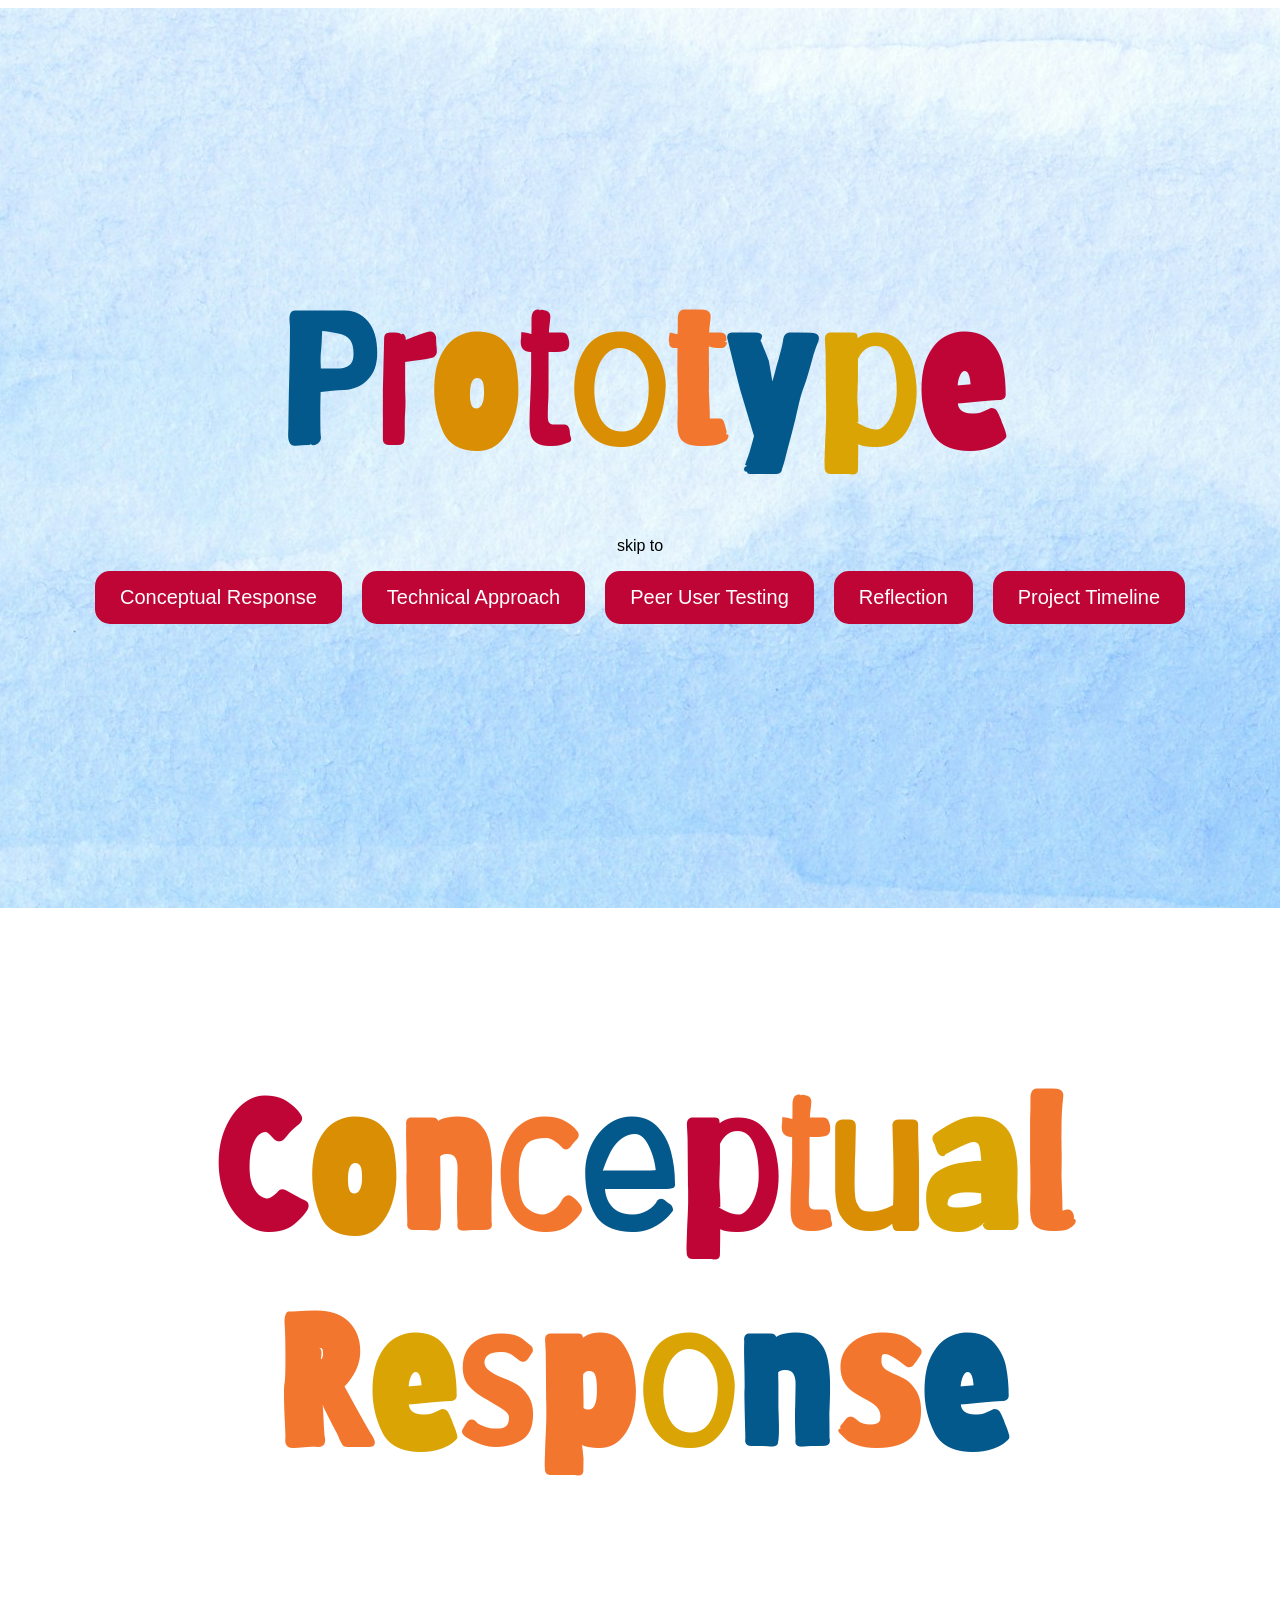
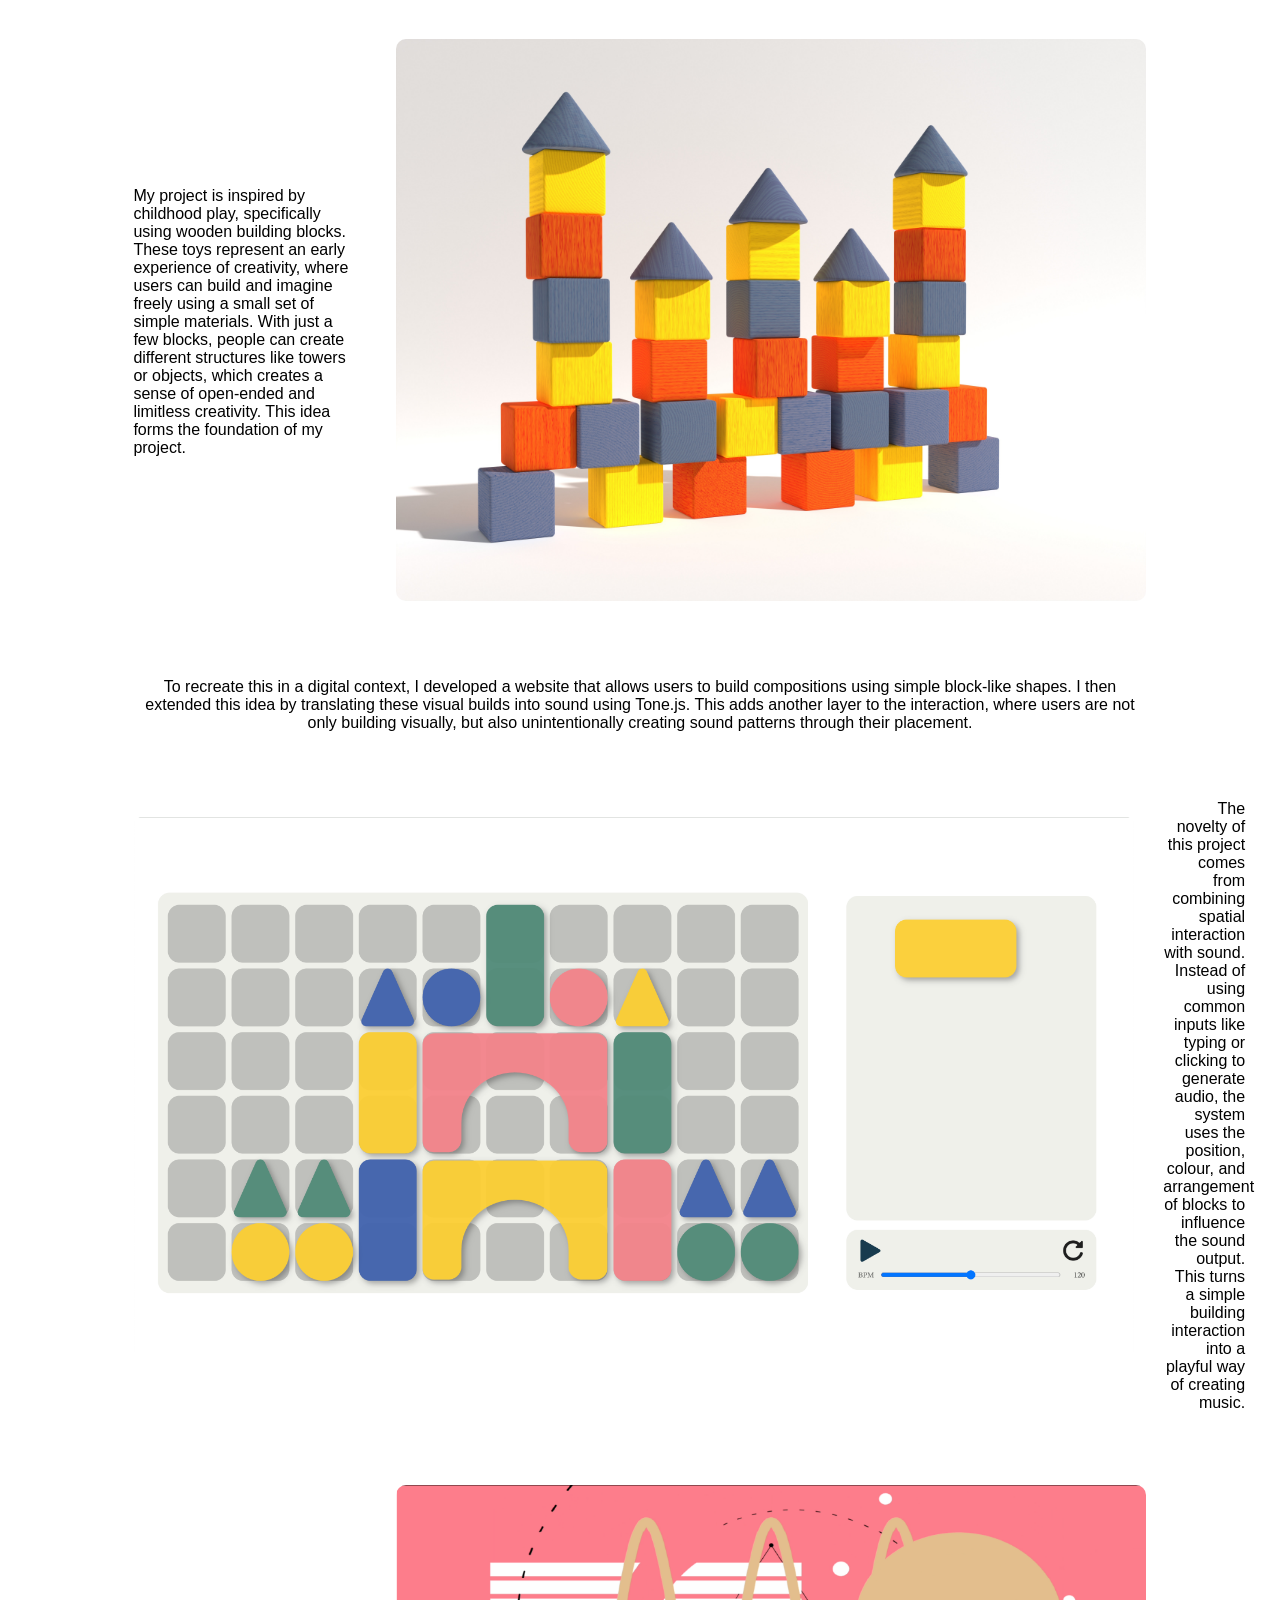
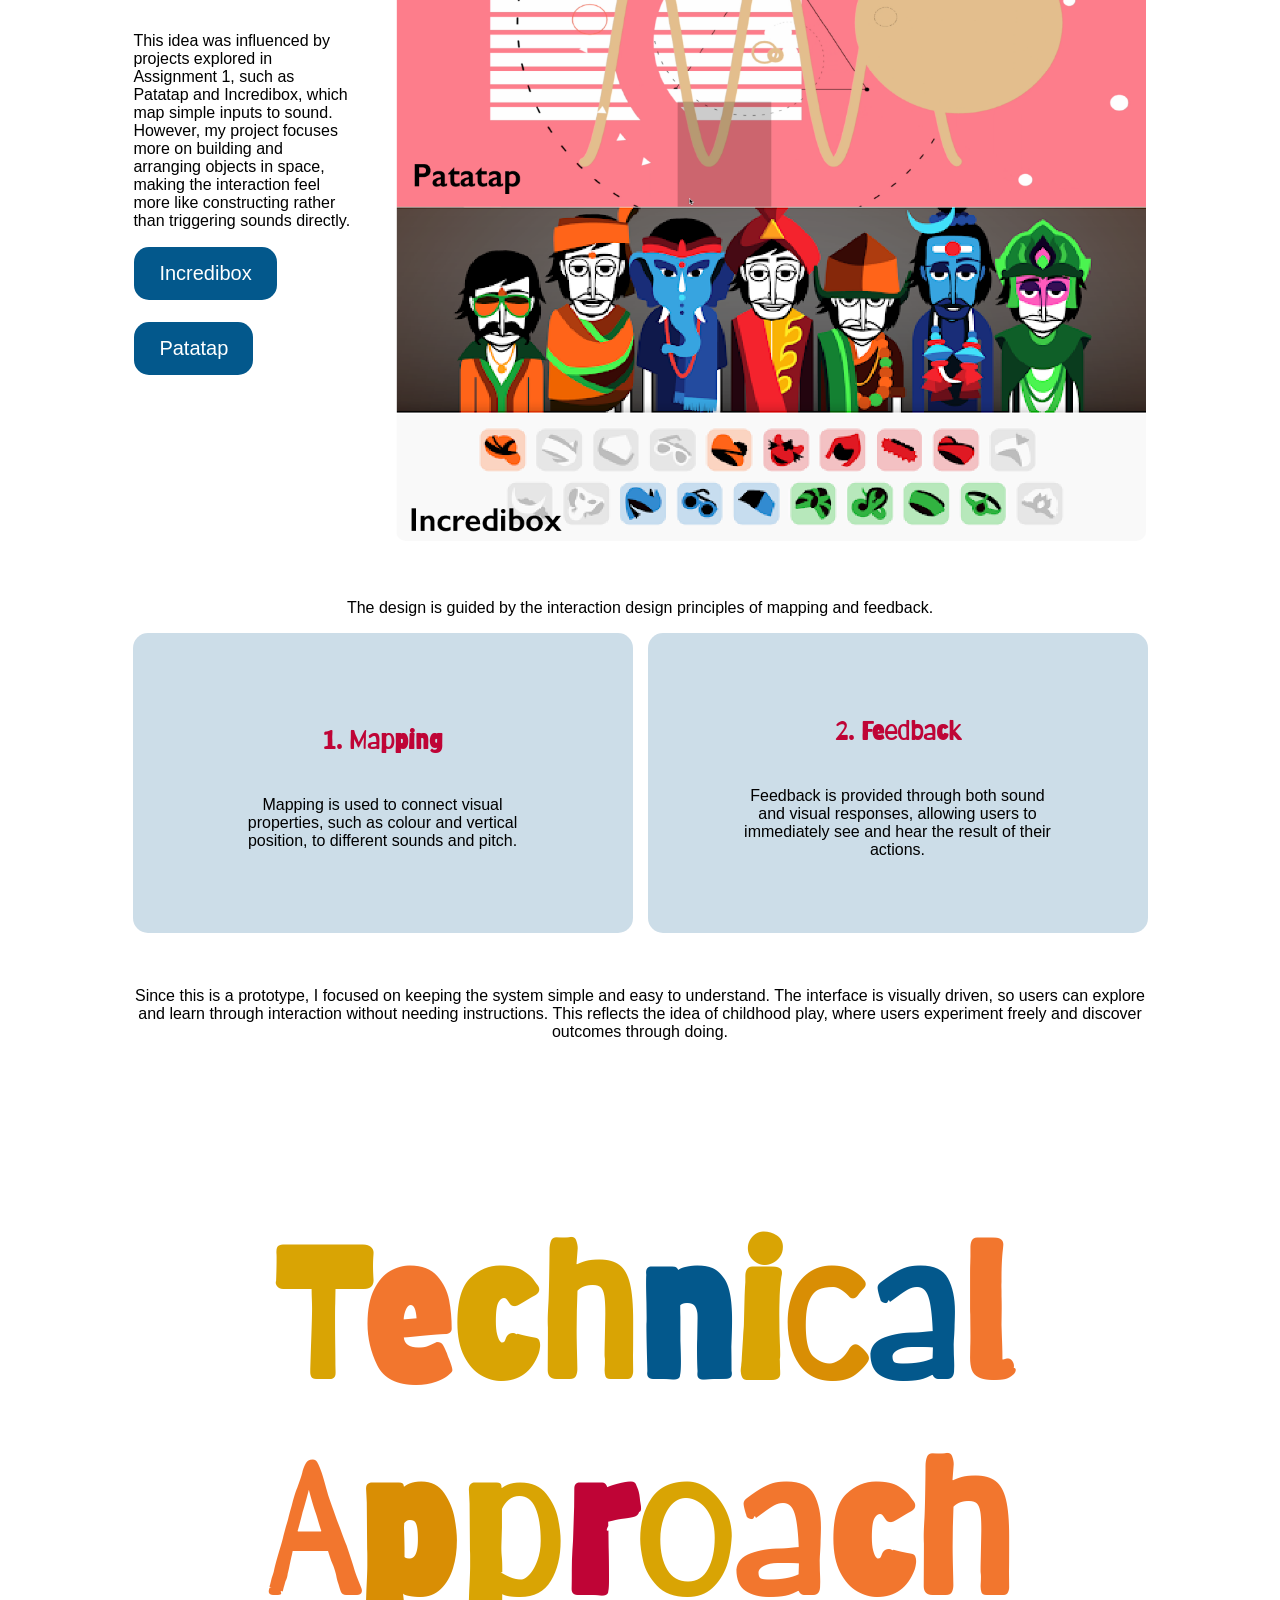
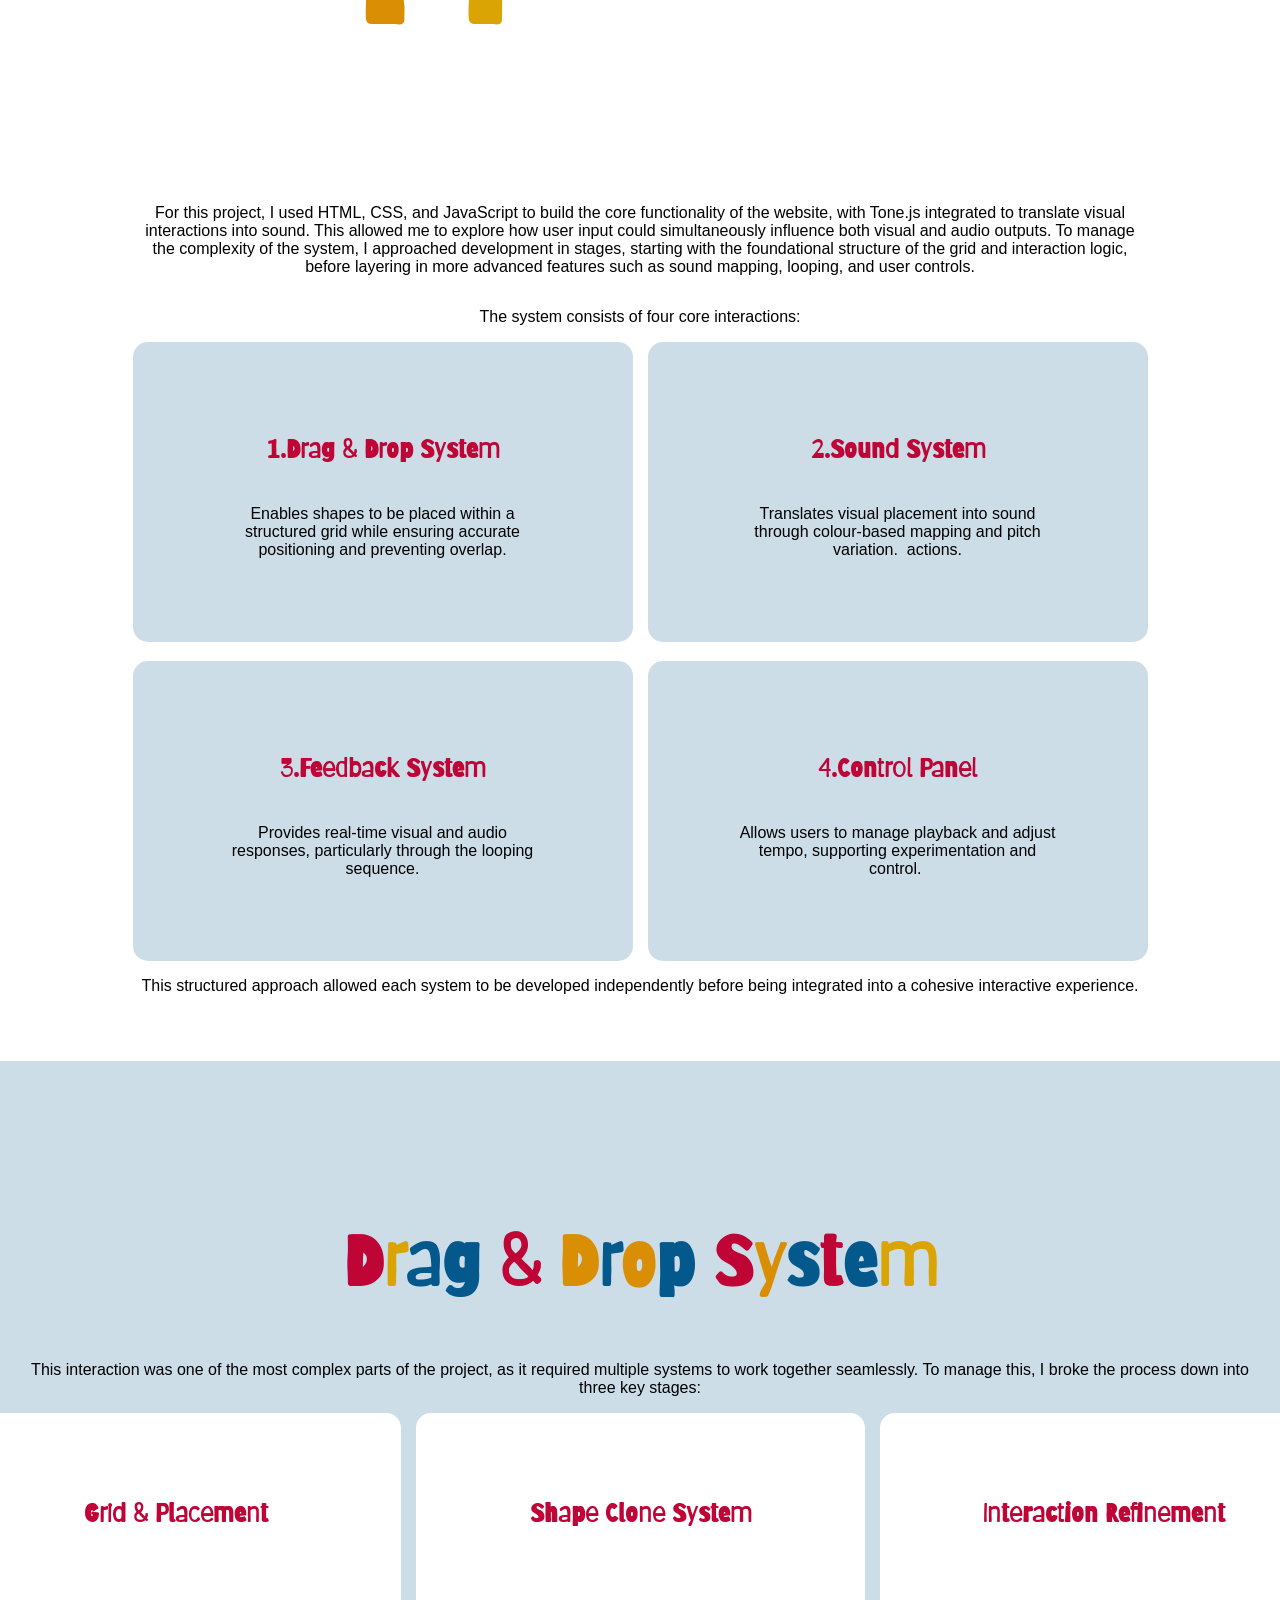
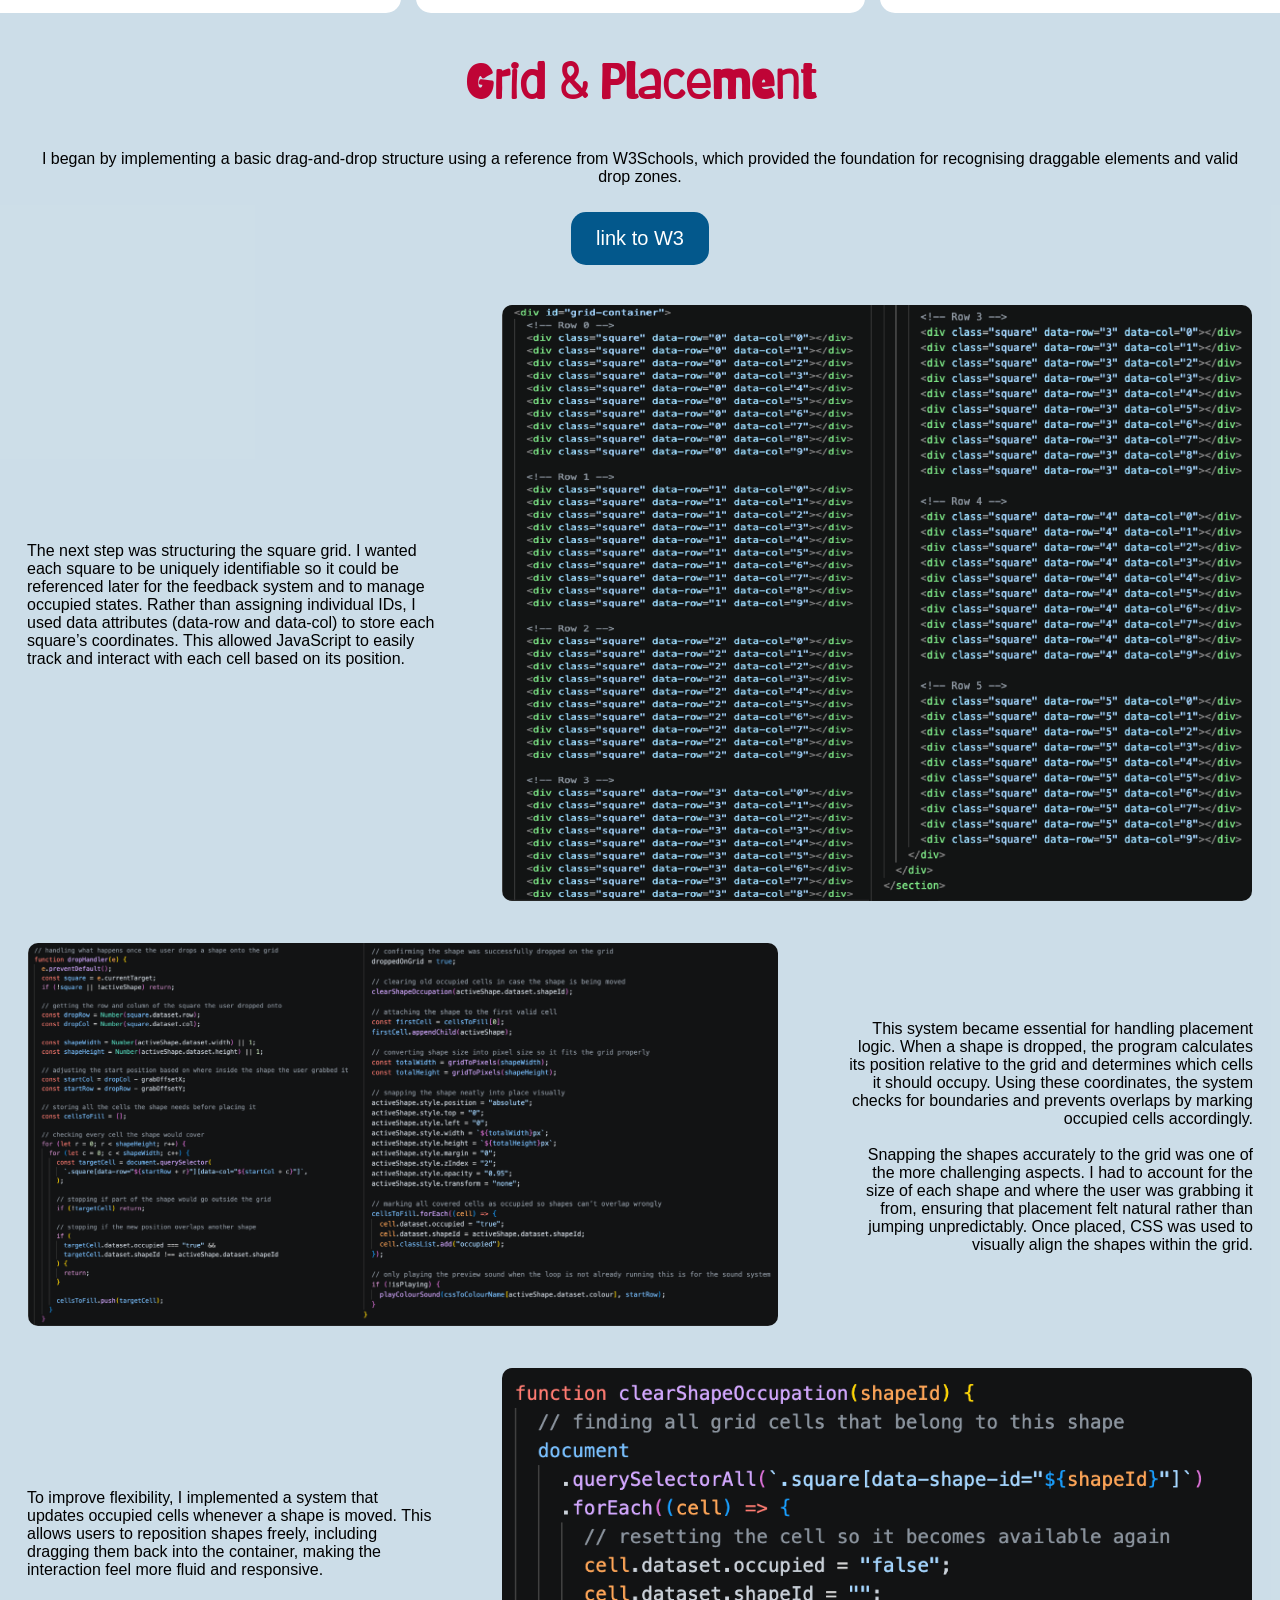
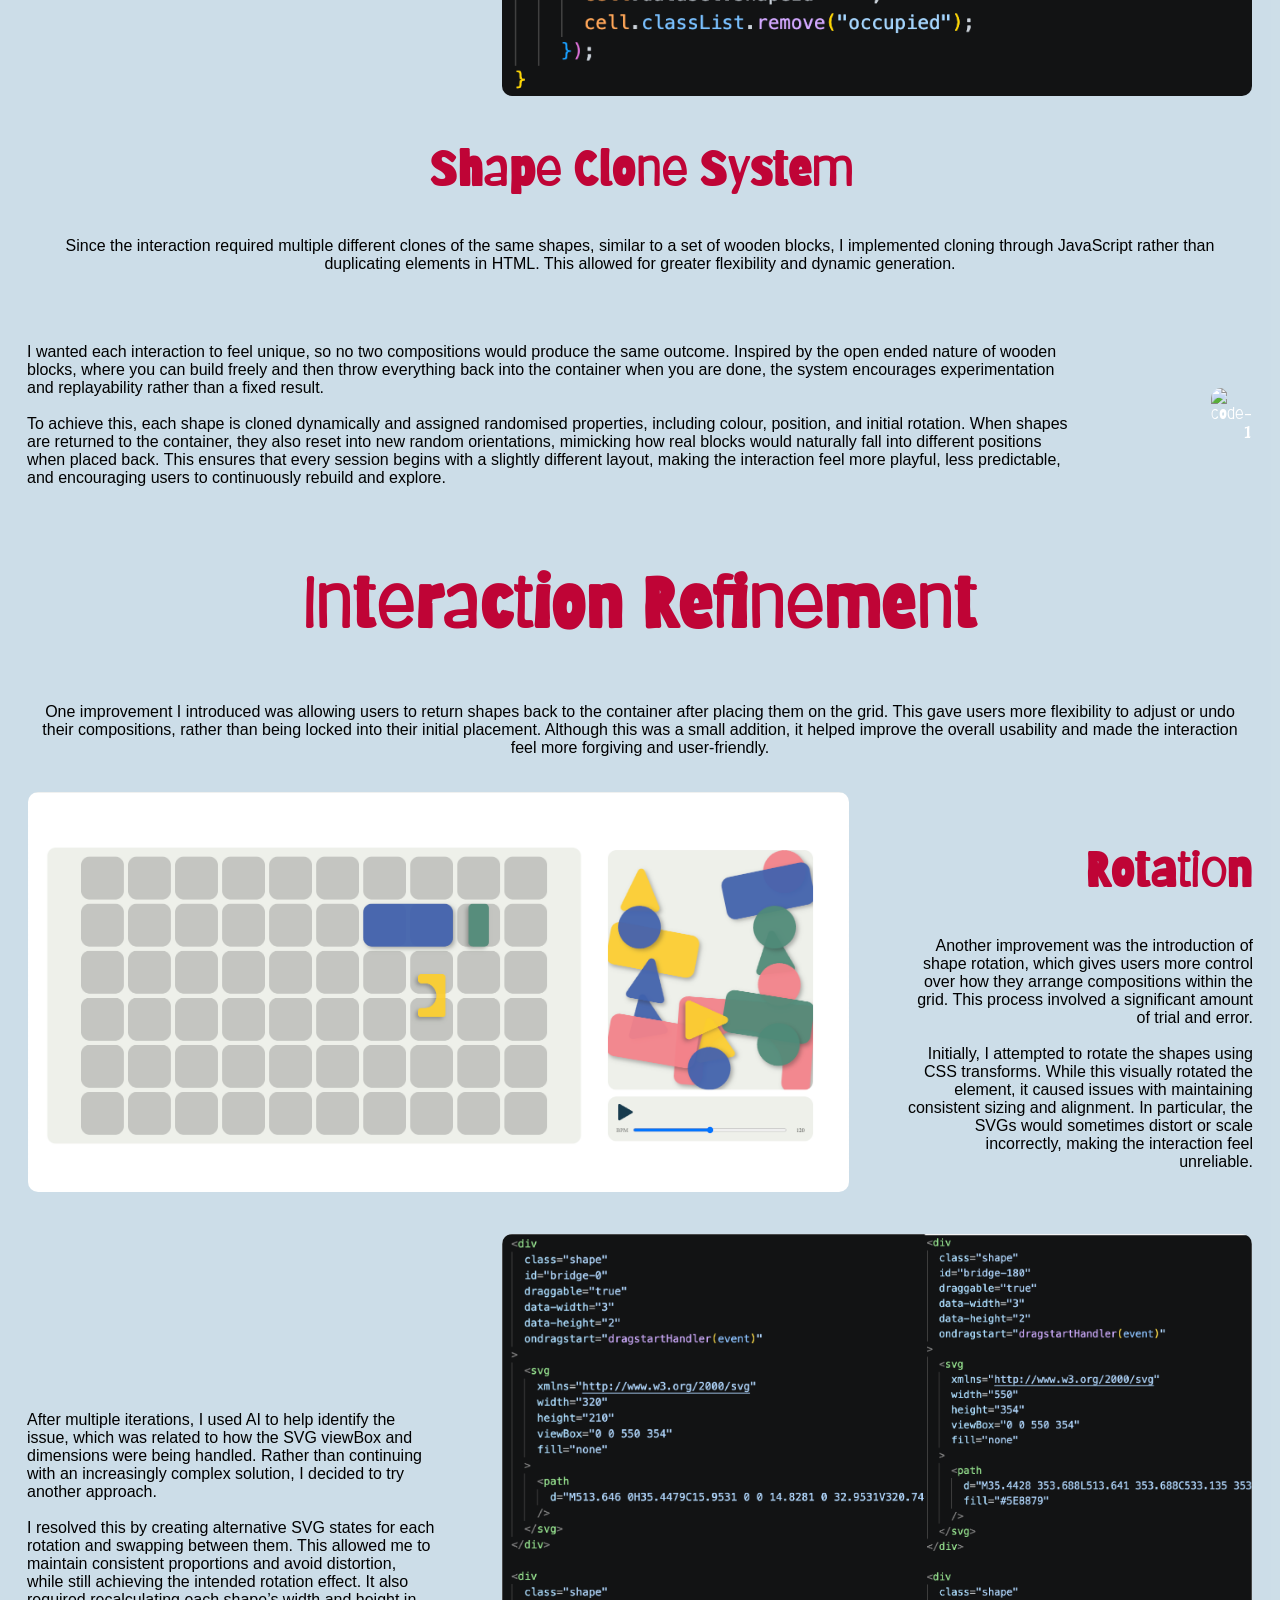
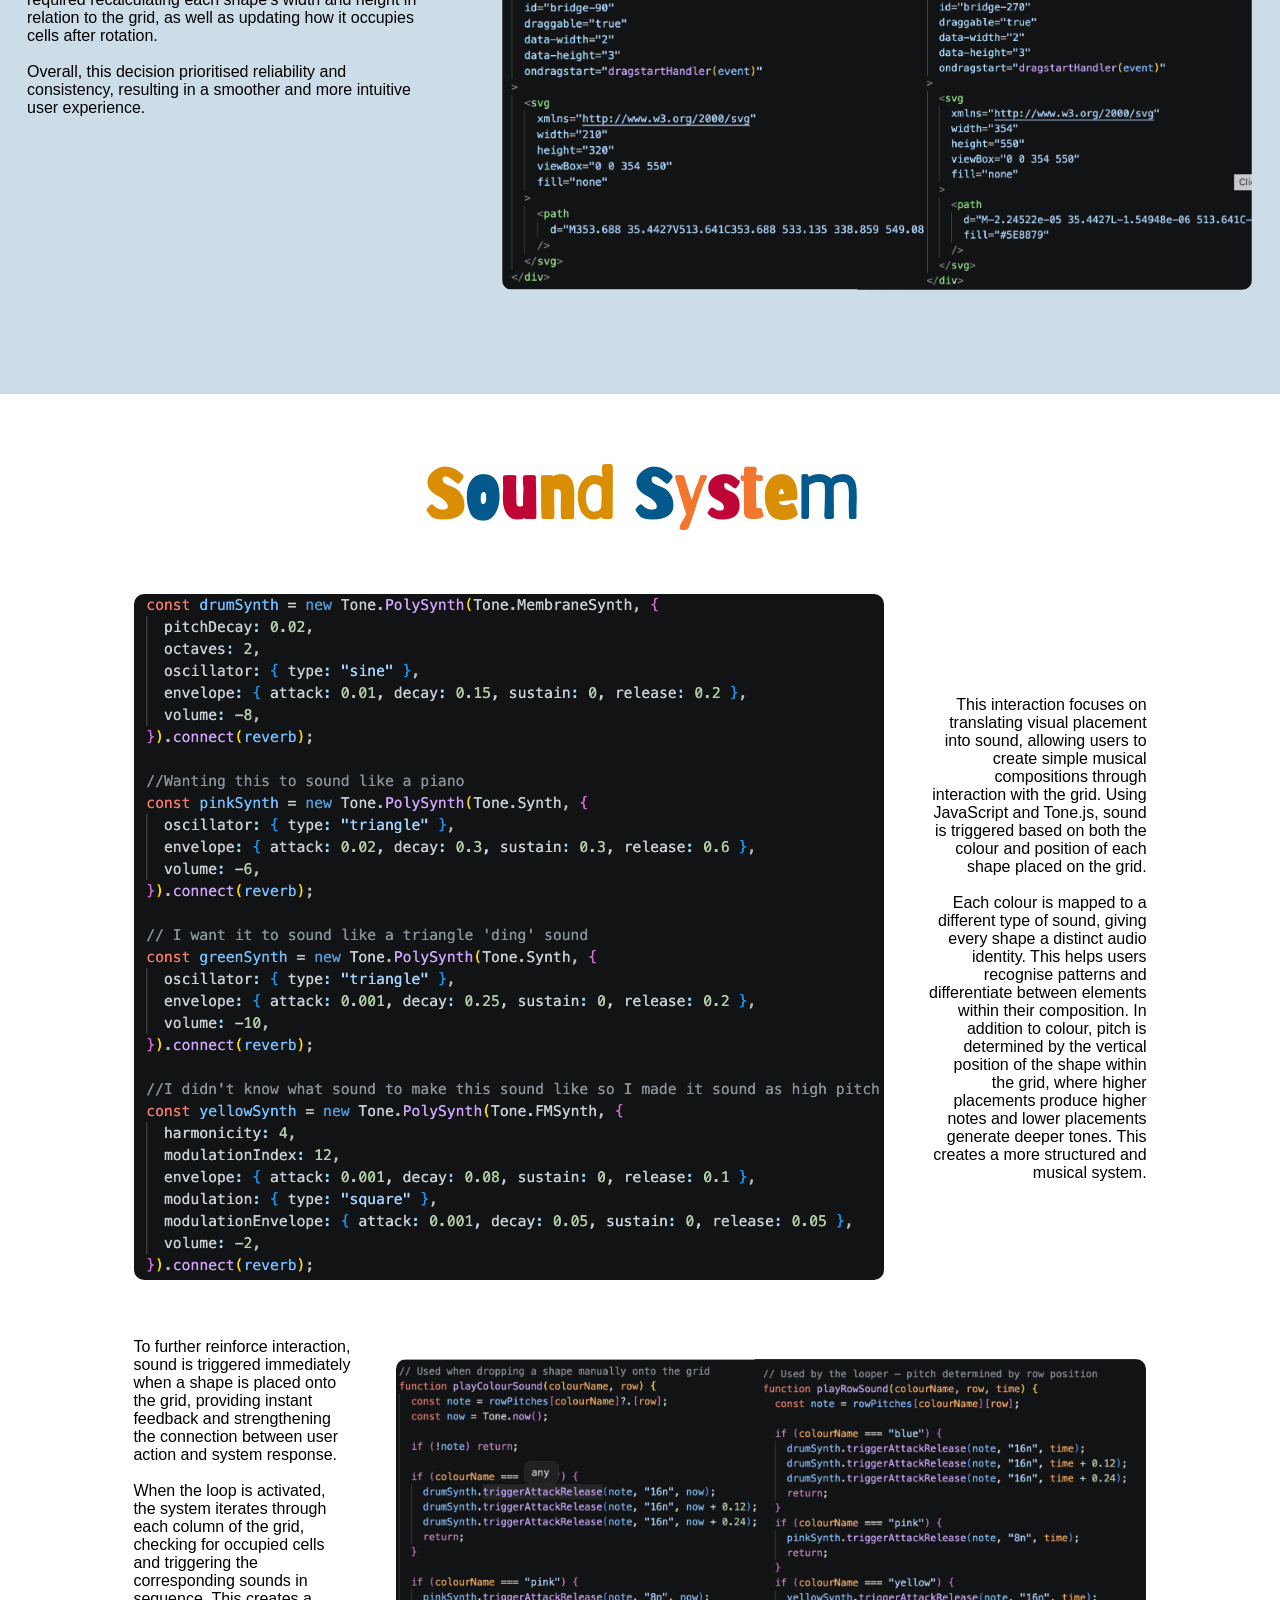
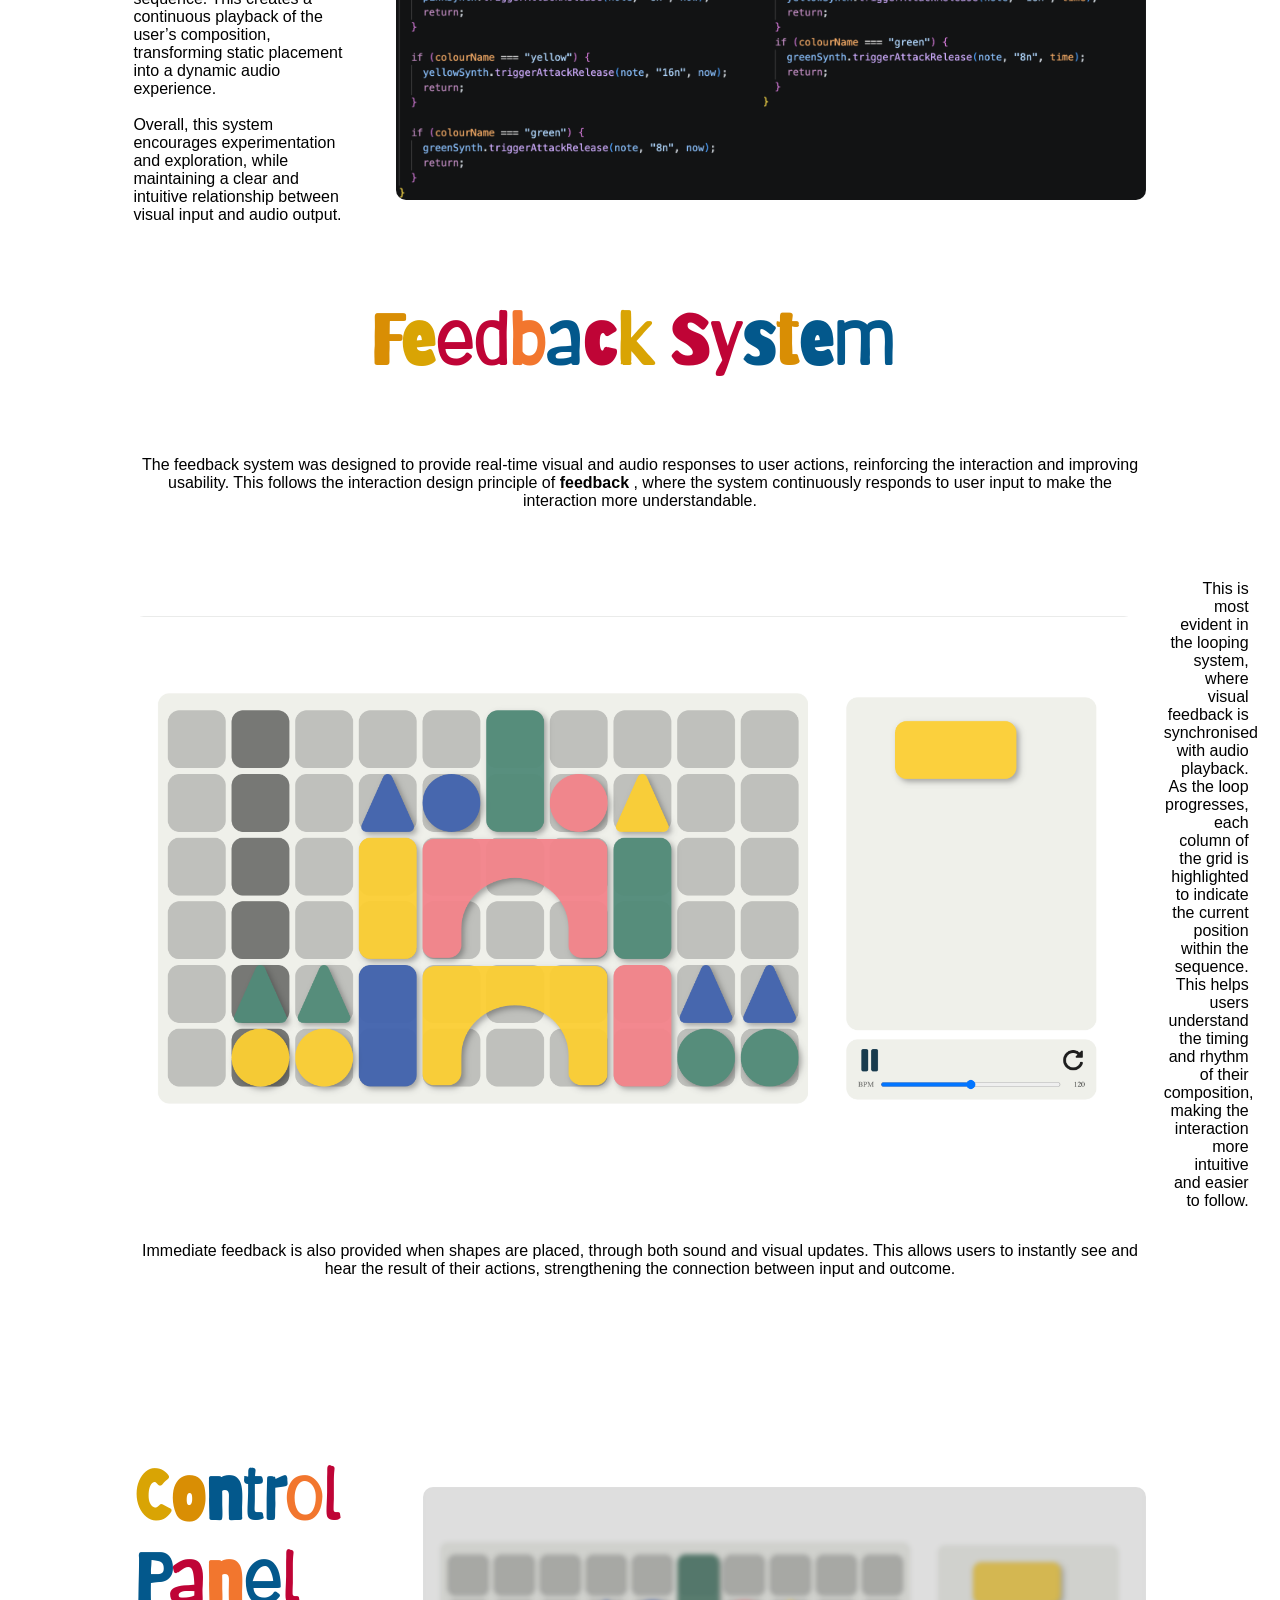
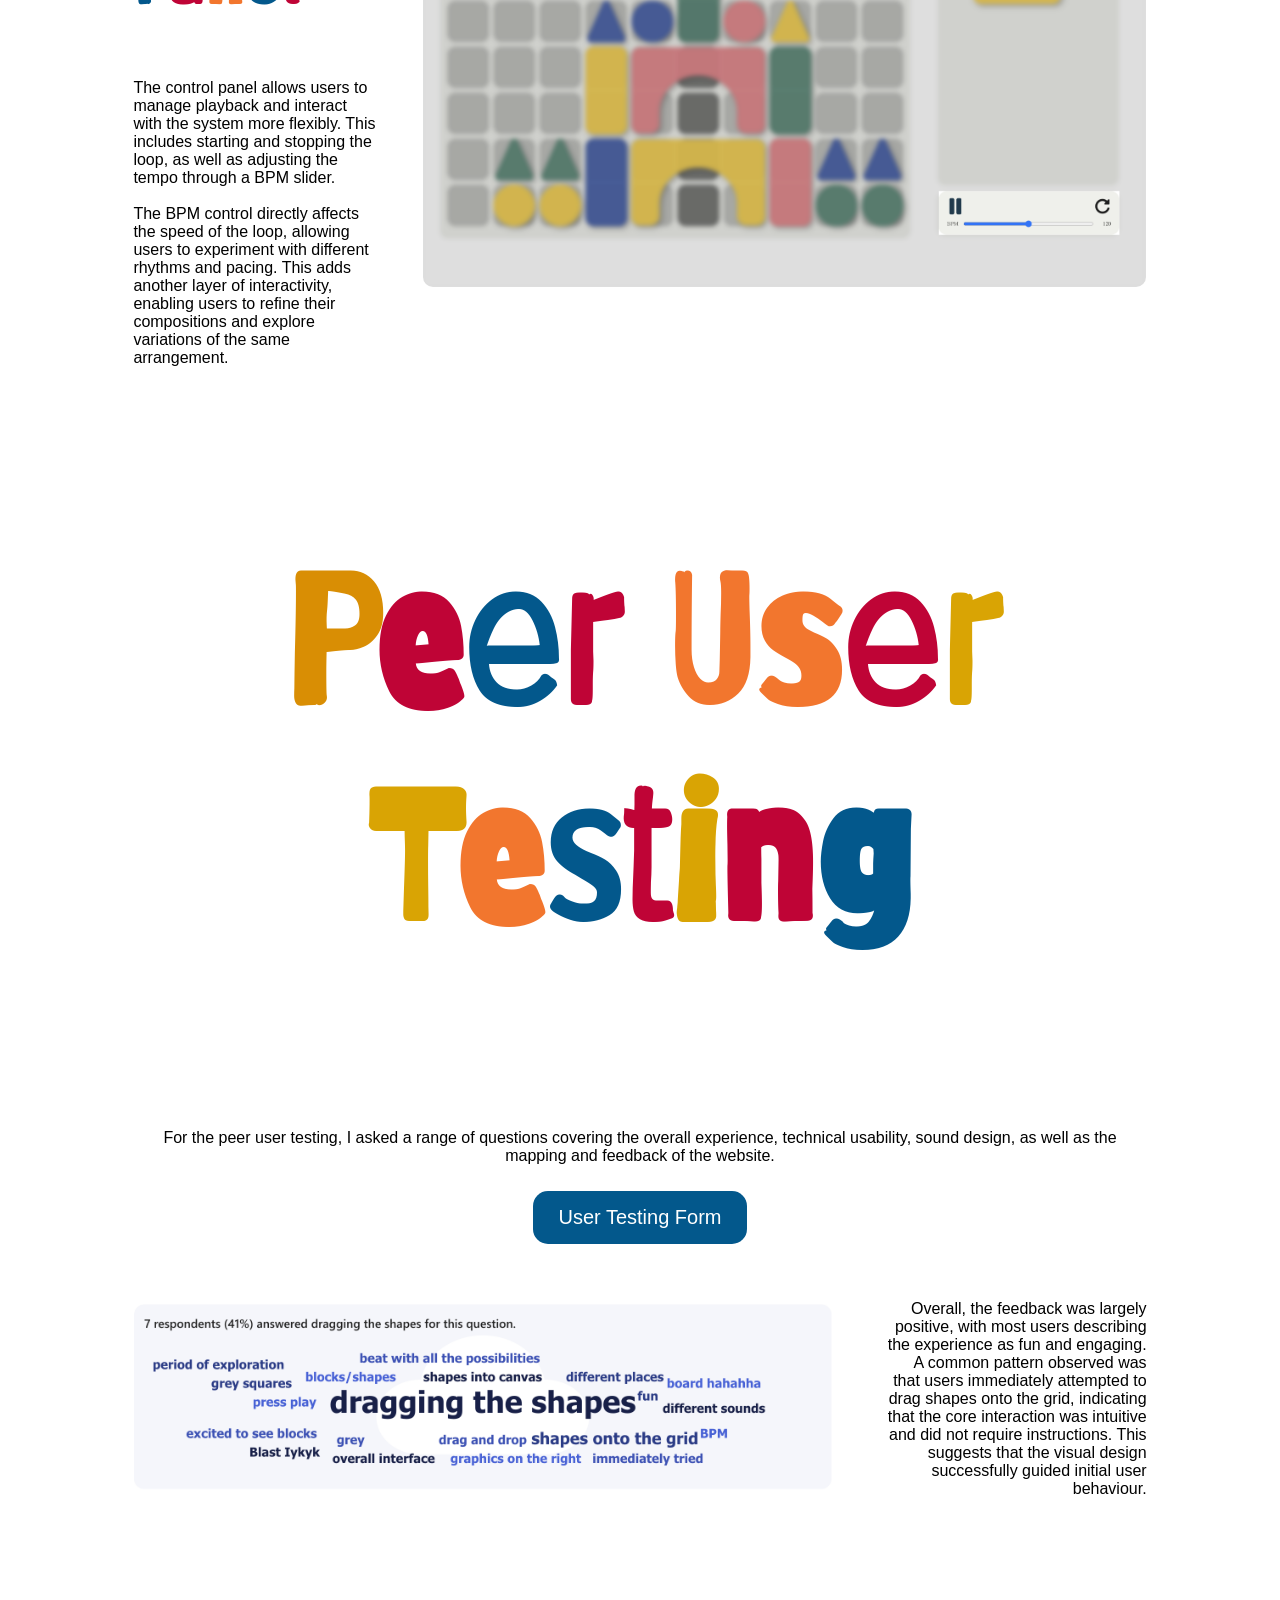
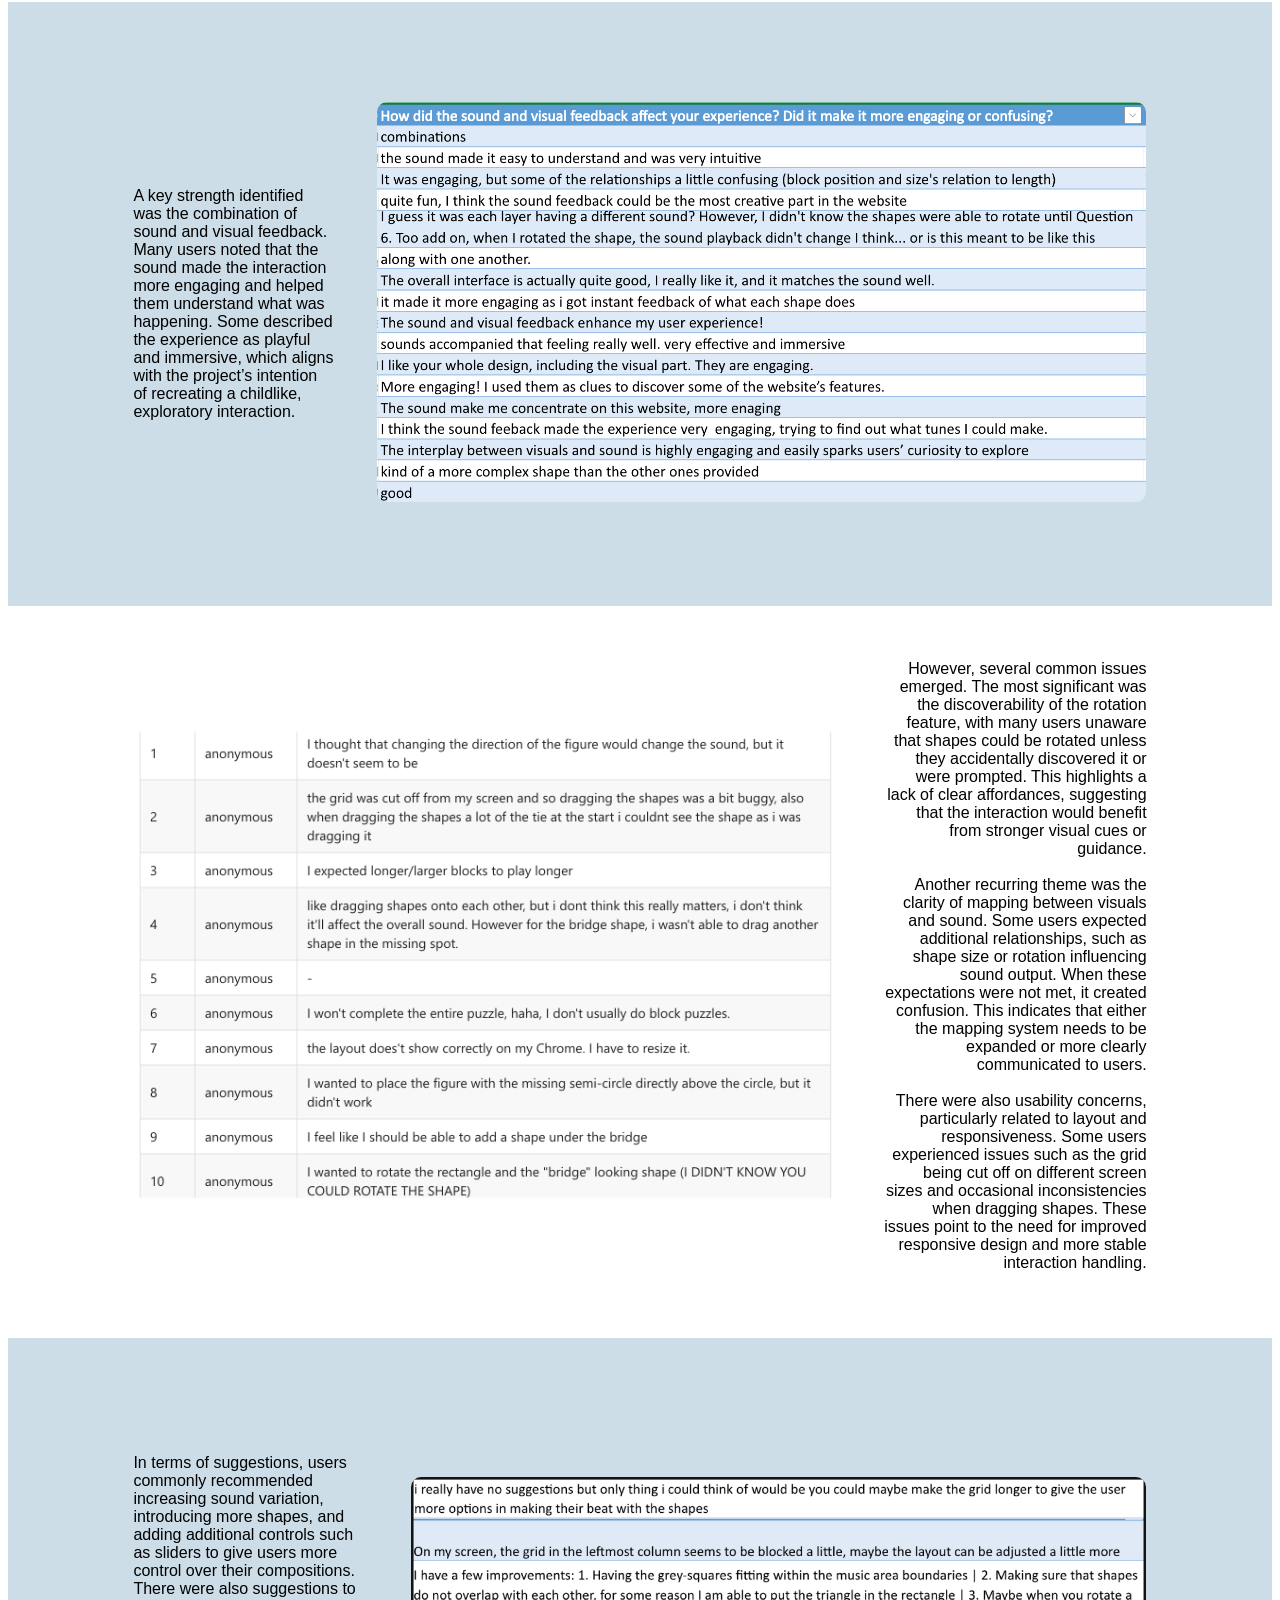
==== commit b9c5ff0f: "update" ====
--- a/about/index.html
+++ b/about/index.html
@@ -601,6 +601,345 @@
       <!------------------------------------------------------------------->
       <h1 id="peerUserTesting">Peer User Testing</h1>
 
+      <p>
+        For the peer user testing, I asked a range of questions covering the
+        overall experience, technical usability, sound design, as well as the
+        mapping and feedback of the website.
+      </p>
+
+      <button
+        class="links"
+        data-url="https://www.w3schools.com/html/html5_draganddrop.asp"
+        style="margin-top: 10px"
+      >
+        User Testing Form
+      </button>
+
+      <div class="sidebyside">
+        <div class="left">
+          <img
+            src="images/Screenshot 2026-04-23 at 1.35.42 PM.png"
+            alt=""
+            style="width: 700px"
+          />
+        </div>
+        <div class="right">
+          <p style="margin-right: -1px">
+            Overall, the feedback was largely positive, with most users
+            describing the experience as fun and engaging. A common pattern
+            observed was that users immediately attempted to drag shapes onto
+            the grid, indicating that the core interaction was intuitive and did
+            not require instructions. This suggests that the visual design
+            successfully guided initial user behaviour.
+          </p>
+        </div>
+      </div>
+
+      <br /><br />
+      <section class="backgroundcolour">
+        <div class="sidebyside">
+          <div class="left">
+            <p style="margin-left: -1px">
+              A key strength identified was the combination of sound and visual
+              feedback. Many users noted that the sound made the interaction
+              more engaging and helped them understand what was happening. Some
+              described the experience as playful and immersive, which aligns
+              with the project’s intention of recreating a childlike,
+              exploratory interaction.
+            </p>
+          </div>
+          <div class="right">
+            <img
+              src="images/Screenshot 2026-04-23 at 1.40.15 PM.png"
+              alt="code-1"
+              style="height: 400px"
+            />
+          </div>
+        </div>
+      </section>
+
+      <br /><br />
+      <div class="sidebyside">
+        <div class="left">
+          <img
+            src="images/Screenshot 2026-04-23 at 1.52.25 PM.png"
+            alt=""
+            style="width: 700px"
+          />
+        </div>
+        <div class="right">
+          <p style="margin-right: -1px">
+            However, several common issues emerged. The most significant was the
+            discoverability of the rotation feature, with many users unaware
+            that shapes could be rotated unless they accidentally discovered it
+            or were prompted. This highlights a lack of clear affordances,
+            suggesting that the interaction would benefit from stronger visual
+            cues or guidance.
+            <br /><br />
+
+            Another recurring theme was the clarity of mapping between visuals
+            and sound. Some users expected additional relationships, such as
+            shape size or rotation influencing sound output. When these
+            expectations were not met, it created confusion. This indicates that
+            either the mapping system needs to be expanded or more clearly
+            communicated to users.
+            <br /><br />
+
+            There were also usability concerns, particularly related to layout
+            and responsiveness. Some users experienced issues such as the grid
+            being cut off on different screen sizes and occasional
+            inconsistencies when dragging shapes. These issues point to the need
+            for improved responsive design and more stable interaction handling.
+          </p>
+        </div>
+      </div>
+
+      <section class="backgroundcolour">
+        <div class="sidebyside">
+          <div class="left">
+            <p style="margin-left: -1px">
+              In terms of suggestions, users commonly recommended increasing
+              sound variation, introducing more shapes, and adding additional
+              controls such as sliders to give users more control over their
+              compositions. There were also suggestions to improve visual design
+              and make interactions like rotation more obvious.
+              <br /><br />
+
+              Based on these insights, my next steps would be to improve
+              interaction clarity, particularly for less obvious features such
+              as rotation, refine the mapping system to better align with user
+              expectations, and expand the range of sounds and controls.
+              Addressing layout and responsiveness issues would also be a
+              priority to ensure a more consistent user experience across
+              devices.
+            </p>
+          </div>
+          <div class="right">
+            <img
+              src="images/Grids Commnets.png"
+              alt="code-1"
+              style="height: 400px"
+            />
+          </div>
+        </div>
+      </section>
+
+      <!------------------------------------------------------------------->
+      <!-- Timeline --------------------------------------------------->
+      <!------------------------------------------------------------------->
+      <h1 id="timeline">Timeline</h1>
+
+      <p>
+        Based on this project, I am proud of what I have achieved within the
+        three-week timeframe. I was able to develop a semi-functional website
+        that successfully demonstrates the core interaction. While there is
+        still room for further development, achieving the fundamental system was
+        a significant milestone. In particular, I was able to apply the
+        interaction design principles of mapping and feedback, ensuring that
+        visual placement directly influences sound output, and that users
+        receive immediate audio and visual responses to their actions.
+      </p>
+
+      <!------------------------------------------------------------------->
+      <!-- Timeline-------------------------------------------------->
+      <!------------------------------------------------------------------->
+
+      <h1 id="timelineCon">Timeline</h1>
+
+      <p>
+        This project was completed over the span of eight weeks, moving through
+        several key stages:
+      </p>
+      <section>
+        <img src="images/Timeline.png" alt="code-1" style="width: 1450px" />
+        <div class="timeline-container">
+          <a href="#week1content" id="week1">
+            <h2>Week 1</h2>
+            <p>Planning & Conceptualisation</p>
+          </a>
+          <a href="#week2content" class="weeks" id="week2">
+            <h2>Week 2</h2>
+            <p>Start of Coding</p>
+          </a>
+          <a href="#week3content" class="weeks" id="week3">
+            <h2>Week 3</h2>
+            <p>Sound & Style</p>
+          </a>
+          <a href="#week4content" class="weeks" id="week4">
+            <h2>Week 4</h2>
+            <p>User Testing</p>
+          </a>
+          <a href="#week5content" class="weeks" id="week5">
+            <h2>Week 5</h2>
+            <p>Improvements</p>
+          </a>
+          <a href="#week5content" class="weeks" id="week6">
+            <h2>Week 6</h2>
+            <p>Improvements</p>
+          </a>
+          <a href="#week5content" class="weeks" id="week7">
+            <h2>Week 7</h2>
+            <p>Improvements</p>
+          </a>
+          <a href="#week8content" class="weeks" id="week8">
+            <h2>Week 8</h2>
+            <p>Finalisation</p>
+          </a>
+        </div>
+      </section>
+
+      <section class="timeline">
+        <div class="timeline-item left" id="week1content">
+          <div class="content">
+            <h2>Planning & Conceptualisation <span>(Week 1)</span></h2>
+            <p>
+              The idea came to me quite organically, after a bit of
+              doomscrolling, I remember a TikTok trend where users turned their
+              names into audio pieces. That was when I found myself wondering,
+              “What would my name sound like?” which then expanded into, “Could
+              you create music through words?” This curiosity became the
+              foundation of the project.
+            </p>
+            <a
+              href="https://www.tiktok.com/@ben_makes_names_to_music/video/6945646958623132933?is_from_webapp=1&sender_device=pc"
+              target="_blank"
+            >
+              <button>link to tiktok.</button>
+            </a>
+            <p>
+              During this stage, I sketched a rough structure of the website and
+              started thinking about how the interactions would work, especially
+              how I could use &lt;math.random&gt; to generate interesting
+              outputs. This phase was quite fluid and imaginative, but it also
+              helped set a clear direction in terms of concept for the following
+              weeks.
+            </p>
+
+            <img src="images/Layout-1.png" alt="code-1" style="width: 440px" />
+          </div>
+        </div>
+
+        <div class="timeline-item right">
+          <div class="content" id="week2content">
+            <h2>Start of Coding <span>(Week 1–3)</span></h2>
+            <p>
+              This phase ended up taking much longer than I expected. Turning
+              the concept into a playable prototype required figuring out how to
+              make every letter, number, and symbol trigger a sound using
+              Tone.js. I started by getting the text box interaction to work,
+              allowing users to type and immediately hear their “composition".
+            </p>
+            <p>
+              Next, I implemented the core buttons and their functionalities:
+            </p>
+            <ul style="margin-top: -20px">
+              <li>
+                <h3>Generate</h3>
+                <p style="margin-left: -0px; margin-top: -20px">
+                  Using &lt;math.random&gt; to suggest random words.
+                </p>
+              </li>
+              <li>
+                <h3>Play</h3>
+                <p style="margin-left: -0px; margin-top: -20px">
+                  To string the inputs together into a single sound piece.
+                </p>
+              </li>
+              <li>
+                <h3>Reset</h3>
+                <p style="margin-left: -0px; margin-top: -20px">
+                  To give users a fresh canvas.
+                </p>
+              </li>
+            </ul>
+            <p>
+              Once these core functions worked, I added a karaoke-like text
+              highlighting feature so users could follow along during playback.
+              This feature was technically challenging and took more time than
+              planned.
+            </p>
+
+            <img
+              src="images/highlight-feature.png"
+              alt="code-1"
+              style="width: 440px"
+            />
+          </div>
+        </div>
+
+        <div class="timeline-item left">
+          <div class="content" id="week3content">
+            <h2>Sound & Style <span>(Week 3)</span></h2>
+            <p>
+              At this stage, I realised that my initial visual style didn’t
+              match the audio experience. The sounds had a calming,
+              windchime-like quality, but the interface looked too plain and
+              disconnected. I went back to the drawing board and decided to lean
+              into a zen and calming aesthetic.
+            </p>
+            <img
+              src="images/reference-2.png"
+              alt="code-1"
+              style="width: 440px"
+            />
+            <p class="subtext">Images taken from Pinterest</p>
+            <p>
+              Rather than changing the entire structure, I refined the colour
+              palette to use greens, added textures, and made subtle adjustments
+              that gave the interface more warmth and cohesion. This was a
+              turning point, the experience started to feel more immersive and
+              unified once the visuals and sounds aligned.
+            </p>
+          </div>
+        </div>
+
+        <div class="timeline-item right">
+          <div class="content" id="week4content">
+            <h2>User Testing <span>(Week 4)</span></h2>
+            <p>
+              User testing played a big role in refining the project. I focused
+              on whether users felt the style matched the sound and interaction,
+              and I received valuable feedback. This stage validated some of my
+              decisions but also pointed out areas, like button visibility and
+              placeholder text, that needed improvement.
+            </p>
+            <p>
+              It was also a good reminder of how users interpret interfaces
+              differently from how I imagined them as a designer. This feedback
+              loop was crucial in shaping the final version.
+            </p>
+          </div>
+        </div>
+
+        <div class="timeline-item left">
+          <div class="content" id="week5content">
+            <h2>Improvements <span>(Week 5–7)</span></h2>
+            <p>
+              In the final stage, I focused on refining interactions, making the
+              buttons more identifiable, adding ripple animations during
+              playback, and polishing smaller UI elements. This is all mention
+              earlier.
+            </p>
+          </div>
+        </div>
+
+        <div class="timeline-item right">
+          <div class="content" id="week8content">
+            <h2>Finalisation <span>(Week 8)</span></h2>
+            <p>
+              Looking back, the timeline overall loosely followed my initial
+              plan, but there were several points, especially during coding and
+              animation, where I underestimated the time needed. These
+              challenges taught me a lot about scoping self-directed projects.
+            </p>
+            <p>
+              I learned that while the concept phase can feel fast and exciting,
+              implementation almost always takes longer, and leaving buffer time
+              for unexpected technical hurdles is essential.
+            </p>
+          </div>
+        </div>
+      </section>
       <!------------------------------------------------------------------->
       <!-- Reflection --------------------------------------------------->
       <!------------------------------------------------------------------->
@@ -632,263 +971,6 @@
         usability, expanding system complexity, and refining the overall
         experience to create a more polished and engaging interactive tool.
       </p>
-      <!------------------------------------------------------------------->
-      <!-- Worth --------------------------------------------------->
-      <!------------------------------------------------------------------->
-
-      <div class="sidebyside" style="margin-top: 100px">
-        <div class="left">
-          <h2 style="margin-top: -10px">Worth</h2>
-          <p style="margin-left: -1px; margin-top: -25px">
-            The worth of this project lies in its ability to reconnect users
-            with the playful and imaginative mindset often associated with
-            childhood. Many people grow up using simple toys such as building
-            blocks to explore creativity without rules or expectations. This
-            project aims to bring back that sense of freedom and curiosity
-            through an interactive digital experience.
-            <br /><br />
-            Using the style and colours to make the website feel bright,
-            playful, and light-hearted. Through colourful blocks, simple
-            interactions, and toy-like sounds, the tool creates an environment
-            that encourages users to experiment and have fun. The experience
-            focuses less on technical skill and more on the joy of discovery.
-            <br /><br />
-
-            In doing so, the project highlights how interactive digital tools
-            can recreate moments of play and imagination, allowing users to take
-            a small break from everyday pressures while engaging in a simple and
-            creative activity.
-          </p>
-        </div>
-        <div class="right">
-          <img
-            src="images/michal-bozek-RcxR1aLw8X0-unsplash.jpg"
-            alt="code-1"
-            style="width: 600px"
-          />
-        </div>
-      </div>
-
-      <!------------------------------------------------------------------->
-      <!-- Framing --------------------------------------------------->
-      <!------------------------------------------------------------------->
-      <div class="backgroundcolour">
-        <h2 style="font-size: 3rem">Framing</h2>
-        <p>
-          This project will be developed using HTML, CSS, and JavaScript, with
-          the audio component supported by Tone.js. Tone.js enables the tool to
-          generate playful, toy-like sounds that respond dynamically to user
-          interactions.
-        </p>
-        <div class="sidebyside" style="margin-top: 100px">
-          <div class="left">
-            <img
-              src="images/sixteen-miles-out-epWeaZ225Cw-unsplash.jpg"
-              alt="code-1"
-              style="height: 500px"
-            />
-          </div>
-          <div class="right">
-            <p style="margin-right: -1px">
-              Users will drag and place digital blocks onto the interface to
-              build structures. Each block represents a sound element, such as a
-              bell tone, drum hit, or melodic note, while the block’s position
-              influences qualities like pitch or tone. In this way, the spatial
-              arrangement of blocks shapes the resulting sound composition.
-            </p>
-          </div>
-        </div>
-
-        <div class="sidebyside" style="margin-top: 100px">
-          <div class="left">
-            <p style="margin-left: -1px">
-              Sound playback may occur through a looping sequence or a play
-              function after the user completes their structure, with the final
-              method determined through experimentation. This system allows
-              users to explore how visual construction can translate into sound.
-              <br /><br />
-              The interaction demonstrates key design principles such as
-              mapping, where block properties correspond to musical elements,
-              and feedback, where visual and audio responses immediately reflect
-              the user’s actions.
-            </p>
-          </div>
-          <div class="right">
-            <img
-              src="images/yassine-ait-tahit-uBqd-tGQI8o-unsplash.jpg"
-              style="width: 600px"
-            />
-          </div>
-        </div>
-      </div>
-
-      <!------------------------------------------------------------------->
-      <!-- Found Example-------------------------------------------------------->
-      <!------------------------------------------------------------------->
-
-      <section class="backgroundcolour">
-        <div class="sidebyside" style="margin-top: -100px">
-          <div class="left">
-            <p style="margin-left: -1px; margin-top: 80px">
-              Incredibox is an interactive music tool that allows users to
-              create compositions by dragging sound icons onto animated
-              characters. Each icon represents a musical element, such as beats,
-              melodies, or vocal effects, which combine to form layered sound
-              loops. As more elements are added, the composition becomes richer,
-              creating a structured yet playful music-making experience.
-              <br /><br />
-              The simplicity of the interface strongly influenced the direction
-              of my project. Incredibox demonstrates how minimal visual elements
-              can be used to produce engaging and expressive sound outcomes.
-              This idea of translating simple visual objects into sound relates
-              closely to my project, where blocks act as sound triggers. It
-              highlights how intuitive interactions can encourage users to
-              experiment without requiring prior musical knowledge.
-              <br /><br />
-              Another key aspect of Incredibox is its balance between structure
-              and freedom. While each icon has a predefined sound, users are
-              free to combine them in different ways to create unique
-              compositions. This guided exploration ensures that the output
-              remains cohesive while still allowing for creativity. This
-              approach informs my project’s design, as I aim to provide users
-              with simple building elements that can be arranged freely, while
-              still producing playful and harmonious sound results.
-            </p>
-          </div>
-          <div class="right">
-            <h2 id="musicalText">Incredibox</h2>
-            <button class="links" data-url="https://www.incredibox.com/demo/">
-              link to demo
-            </button>
-            <img
-              src="images/incredibox.png"
-              alt="code-1"
-              style="width: 600px"
-            />
-          </div>
-        </div>
-
-        <div class="sidebyside" style="margin-top: 10px">
-          <div class="left">
-            <h2 id="musicalText">Seaquence</h2>
-            <button class="links" data-url="https://seaquence.app/">
-              link to video
-            </button>
-            <img
-              src="images/Screenshot 2026-03-17 at 6.24.53 PM.png"
-              alt="code-1"
-              style="width: 600px"
-            />
-          </div>
-          <div class="right">
-            <p style="margin-right: -1px; margin-top: 80px">
-              Seaquence is an experimental music tool where users create small
-              sea creatures that generate sound. Each creature produces a unique
-              audio loop, and as more creatures are added, a layered musical
-              environment begins to form. The interaction is both visual and
-              auditory, as users design the appearance of each creature while
-              simultaneously shaping the overall soundscape.
-              <br /><br />
-              The playful and imaginative nature of Seaquence closely relates to
-              my project, particularly in how visual creation directly
-              influences sound. This connection between designing an object and
-              hearing its corresponding audio aligns with my concept of using
-              blocks as sound elements, where building visually becomes a form
-              of composing music. By showing how simple visual elements can
-              generate evolving soundscapes, Seaquence demonstrates the
-              potential of interactive tools to encourage exploration and
-              creativity.
-              <br /><br />
-              However, compared to tools like Patatap and Incredibox, Seaquence
-              uses a more complex interaction system. Its layered mechanics and
-              evolving creatures add depth but can make the experience feel less
-              immediate and intuitive. This highlights the importance of
-              simplicity in my own project, where I aim to keep interactions
-              clear and accessible, enabling users to quickly engage in playful
-              experimentation without needing to navigate complicated systems.
-            </p>
-          </div>
-        </div>
-      </section>
-
-      <!------------------------------------------------------------------->
-      <!-- Interactive Experiment --------------------------------------------------->
-      <!------------------------------------------------------------------->
-      <h1 id="interactive">Interactive Experiments</h1>
-
-      <div class="sidebyside2">
-        <div class="colouredBg">
-          <br />
-          <h2>Information Design</h2>
-          <a href="../informationDesignExperiment/index.html">
-            <button class="experimentsBtn">link to website</button>
-          </a>
-          <p>
-            Through this experiment, I found that arranging the controls in a
-            horizontal row created a more structured and symmetrical layout.
-            This made it easier for users to navigate the interface, adjust
-            settings, and test different sound variations without confusion. The
-            clear alignment of elements helped communicate their function more
-            effectively, improving the overall usability of the tool.
-            <br /><br />
-            Translating this into my project, I will consider how layout can
-            guide user interaction and make the experience more intuitive. I
-            plan to experiment with different arrangements of blocks and
-            controls to determine which layout best supports playful exploration
-            while maintaining clarity and ease of use.
-          </p>
-        </div>
-
-        <div class="colouredBg">
-          <h2>Mapping</h2>
-          <a href="../mappingDesignExperiement/index.html">
-            <button class="experimentsBtn">link to website</button>
-          </a>
-          <p>
-            Through this experiment, I developed a stronger understanding of how
-            to use Konva.js and explored how input ranges can be applied in
-            unconventional ways to manipulate colour dynamically. This allowed
-            me to move beyond standard UI controls and experiment with more
-            expressive interactions, making the experience feel more engaging
-            and responsive.
-            <br /><br />
-            Translating this into my project, I aim to use colour as an
-            additional layer to influence sound interaction. By linking visual
-            changes with audio responses, I can create a more cohesive and
-            intuitive experience where users can both see and hear the impact of
-            their actions. This approach encourages exploration while
-            reinforcing the relationship between visual input and sound output.
-          </p>
-        </div>
-      </div>
-      <br />
-      <div class="sidebyside2">
-        <div class="colouredBg">
-          <h2>Feedback</h2>
-          <a href="../feedbackDesignExperiement/index.html" target="_blank">
-            <button class="experimentsBtn">link to website</button>
-          </a>
-          <p>
-            This experiment explores how additional layers of feedback can
-            enhance user interaction. Beyond the basic visual and audio
-            responses, I introduced a delayed feedback element where, after two
-            seconds, the pitch increases and a text message appears saying “okay
-            stop.”
-            <br /><br />
-            This addition was designed to signal to the user that they have held
-            the interaction for a significant duration, while also adding a
-            sense of personality to the experience. It demonstrates how small,
-            timed responses can make interactions feel more expressive and
-            engaging, rather than purely functional.
-            <br />
-            <br />
-            Translating this into my project, I aim to incorporate similar
-            layered feedback within the block interactions, giving more
-            personality to the website. This will make the website more playful,
-            reinforcing the childlike and exploratory nature of the tool.
-          </p>
-        </div>
-      </div>
 
       <button id="backTopBtn" style="margin-top: 50px">back to top.</button>
 
--- a/about/assignment2.css
+++ b/about/assignment2.css
@@ -242,14 +242,14 @@
 
 #background2 {
   background-color: var(--faint);
-  width: 300px;
+  width: 400px;
   height: 200px;
 }
 
 #background3 {
-  width: 350px;
-  height: 0px;
   background-color: white;
+  width: 400px;
+  height: 100px;
 }
 
 .colouredBg {
@@ -266,7 +266,9 @@
 #conceptualResponse,
 #technicalApproach,
 #reflection,
-#peerUserTesting {
+#peerUserTesting,
+#timeline,
+#reflection {
   font-size: 180px;
   color: var(--red);
 }
@@ -306,3 +308,154 @@
   opacity: 1;
   pointer-events: auto;
 }
+
+/* --------------------------------------- */
+/* Timeline--------------------------------- */
+/* --------------------------------------- */
+
+.timeline-container {
+  margin-top: -50px;
+  display: flex;
+  align-items: center;
+  justify-content: space-evenly;
+  gap: 60px;
+  color: white;
+  margin-left: -25px;
+}
+
+.timeline-container p {
+  margin-top: -20px;
+  color: black;
+}
+
+a {
+  text-decoration: none;
+  color: #000;
+}
+
+a:hover {
+  text-decoration: none;
+  scale: 1.25;
+  background-color: #5359231a;
+  border-radius: 15px;
+}
+
+.weeks {
+  width: 140px;
+}
+
+#week2 {
+  margin-left: -30px;
+}
+
+#week4 {
+  margin-left: -10px;
+}
+
+.timeline {
+  position: relative;
+  width: 80%;
+  max-width: 1400px; /* optional */
+  margin: 0 auto;
+  padding: 50px 0;
+}
+
+.timeline::after {
+  content: "";
+  position: absolute;
+  width: 6px;
+  background-color: #535923;
+  top: 0;
+  bottom: 0;
+  left: 50%;
+  transform: translateX(-50%);
+  margin-top: 71px;
+  margin-bottom: 390px;
+}
+
+.timeline-item {
+  position: relative;
+  width: 50%;
+  padding: 20px 40px;
+  box-sizing: border-box;
+}
+
+.timeline-item.left {
+  left: -134px;
+  text-align: right;
+}
+
+.timeline-item.right {
+  left: 49.7%;
+  text-align: left;
+}
+
+.timeline-item .content {
+  background-color: #5359231a;
+  padding: 30px;
+  border-radius: 15px;
+  position: relative;
+}
+
+.timeline-item::before {
+  content: "";
+  position: absolute;
+  width: 20px;
+  height: 20px;
+  right: -14px;
+  background-color: white;
+  border: 4px solid #535923;
+  top: 20px;
+  border-radius: 50%;
+  z-index: 1;
+}
+
+.timeline-item.right::before {
+  left: -10px;
+}
+
+.timeline-item h2 {
+  color: #535923;
+  font-family: "Bodoni Moda", serif;
+  margin-bottom: 10px;
+}
+
+.timeline-item h2 span {
+  font-style: italic;
+  font-size: smaller;
+}
+
+.timeline-item p,
+.timeline-item li {
+  font-family: "Gill Sans", "Gill Sans MT", Calibri, "Trebuchet MS", sans-serif;
+  line-height: 1.2;
+  color: black;
+  text-align: left;
+}
+
+.timeline-item ul {
+  padding-left: 20px;
+  margin: 10px 0;
+  text-align: left;
+}
+
+@media screen and (max-width: 768px) {
+  .timeline::after {
+    left: 30px;
+  }
+
+  .timeline-item {
+    width: 100%;
+    padding-left: 60px;
+    padding-right: 25px;
+  }
+
+  .timeline-item.right {
+    left: 0;
+  }
+
+  .timeline-item::before {
+    left: 18px;
+    right: auto;
+  }
+}
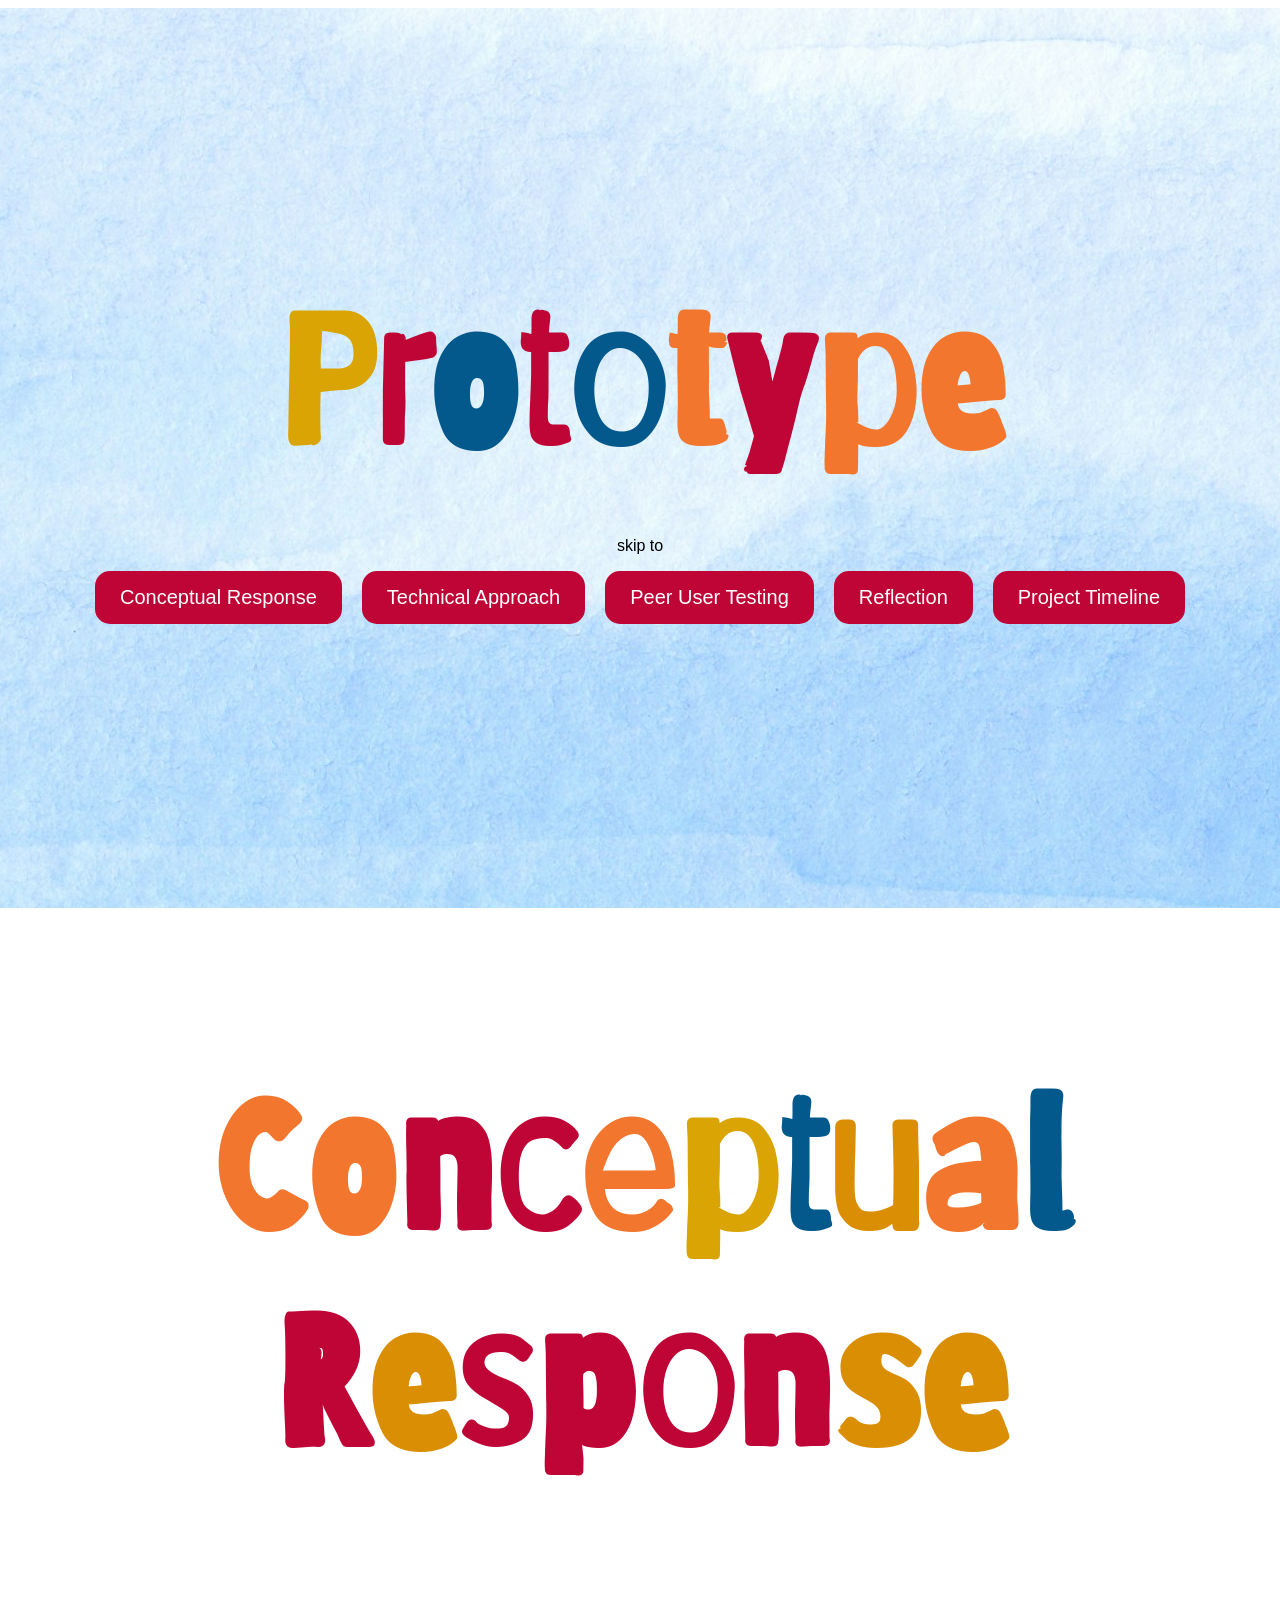
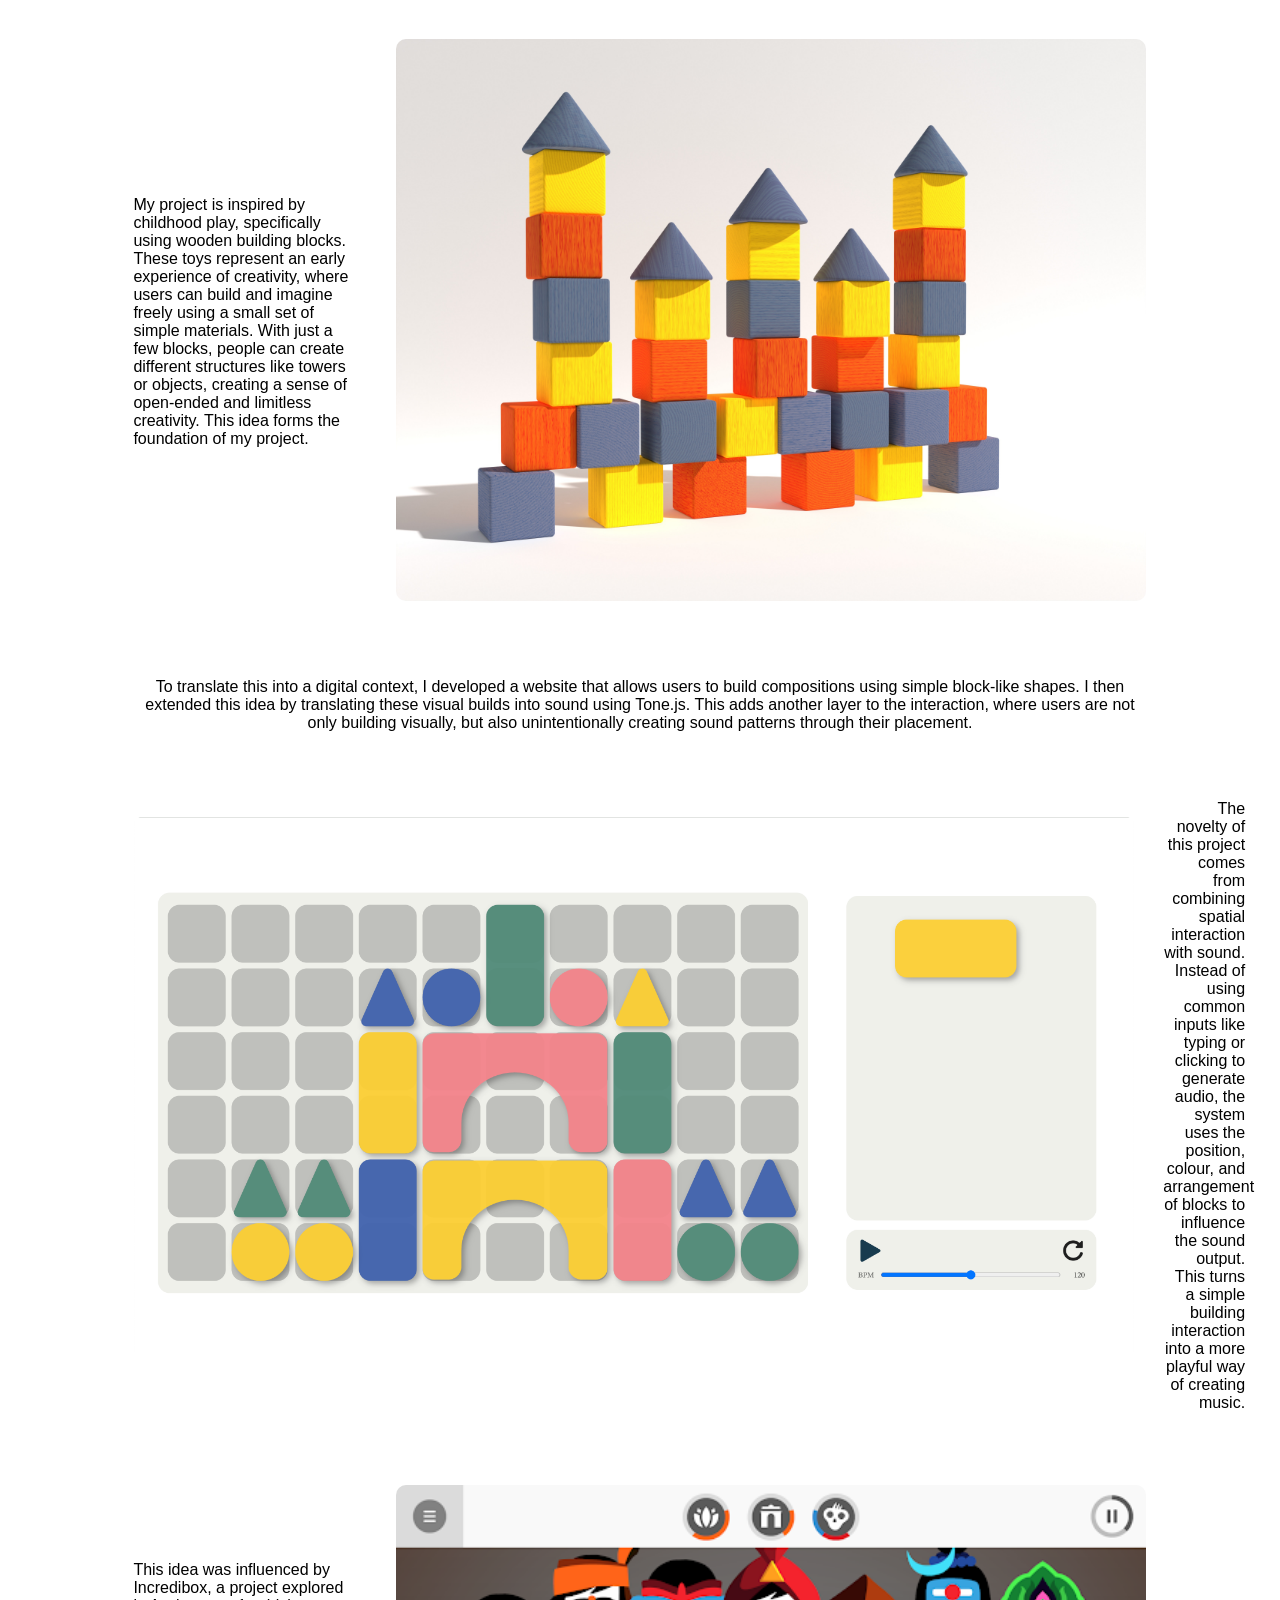
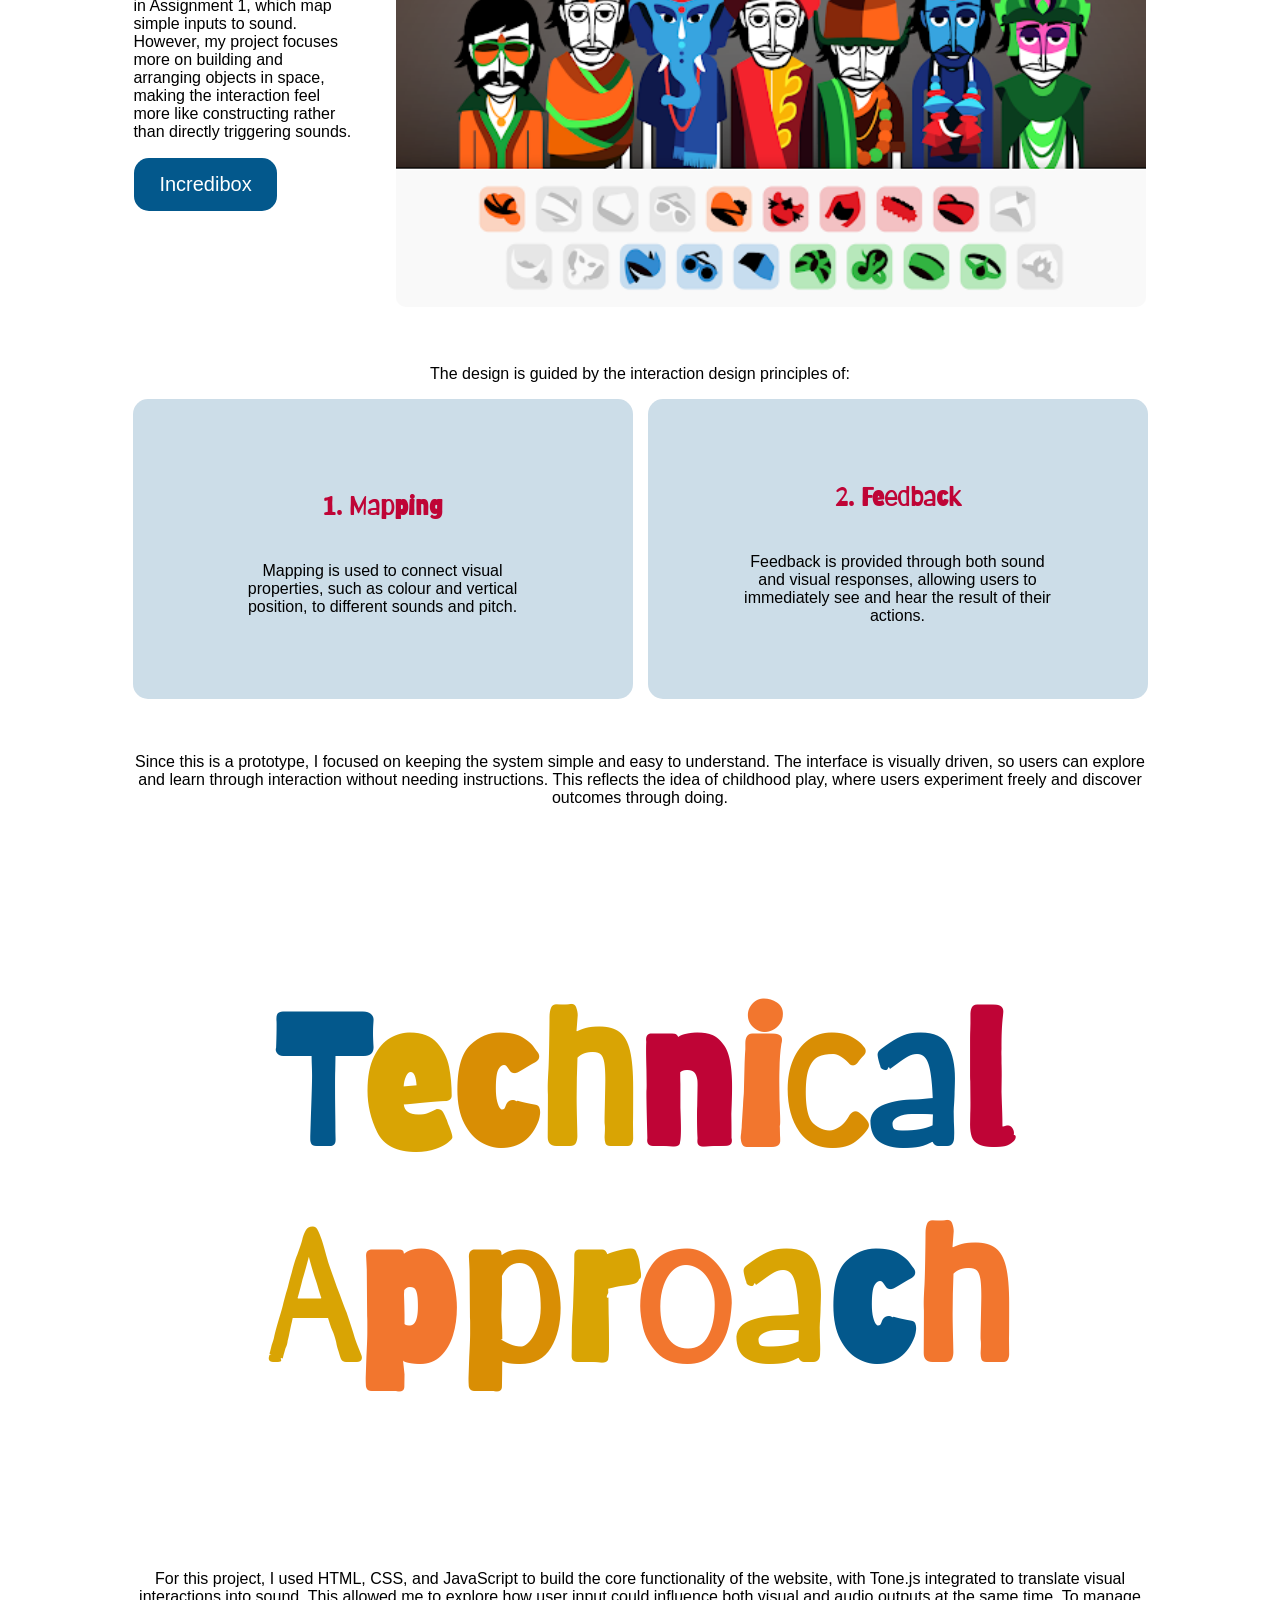
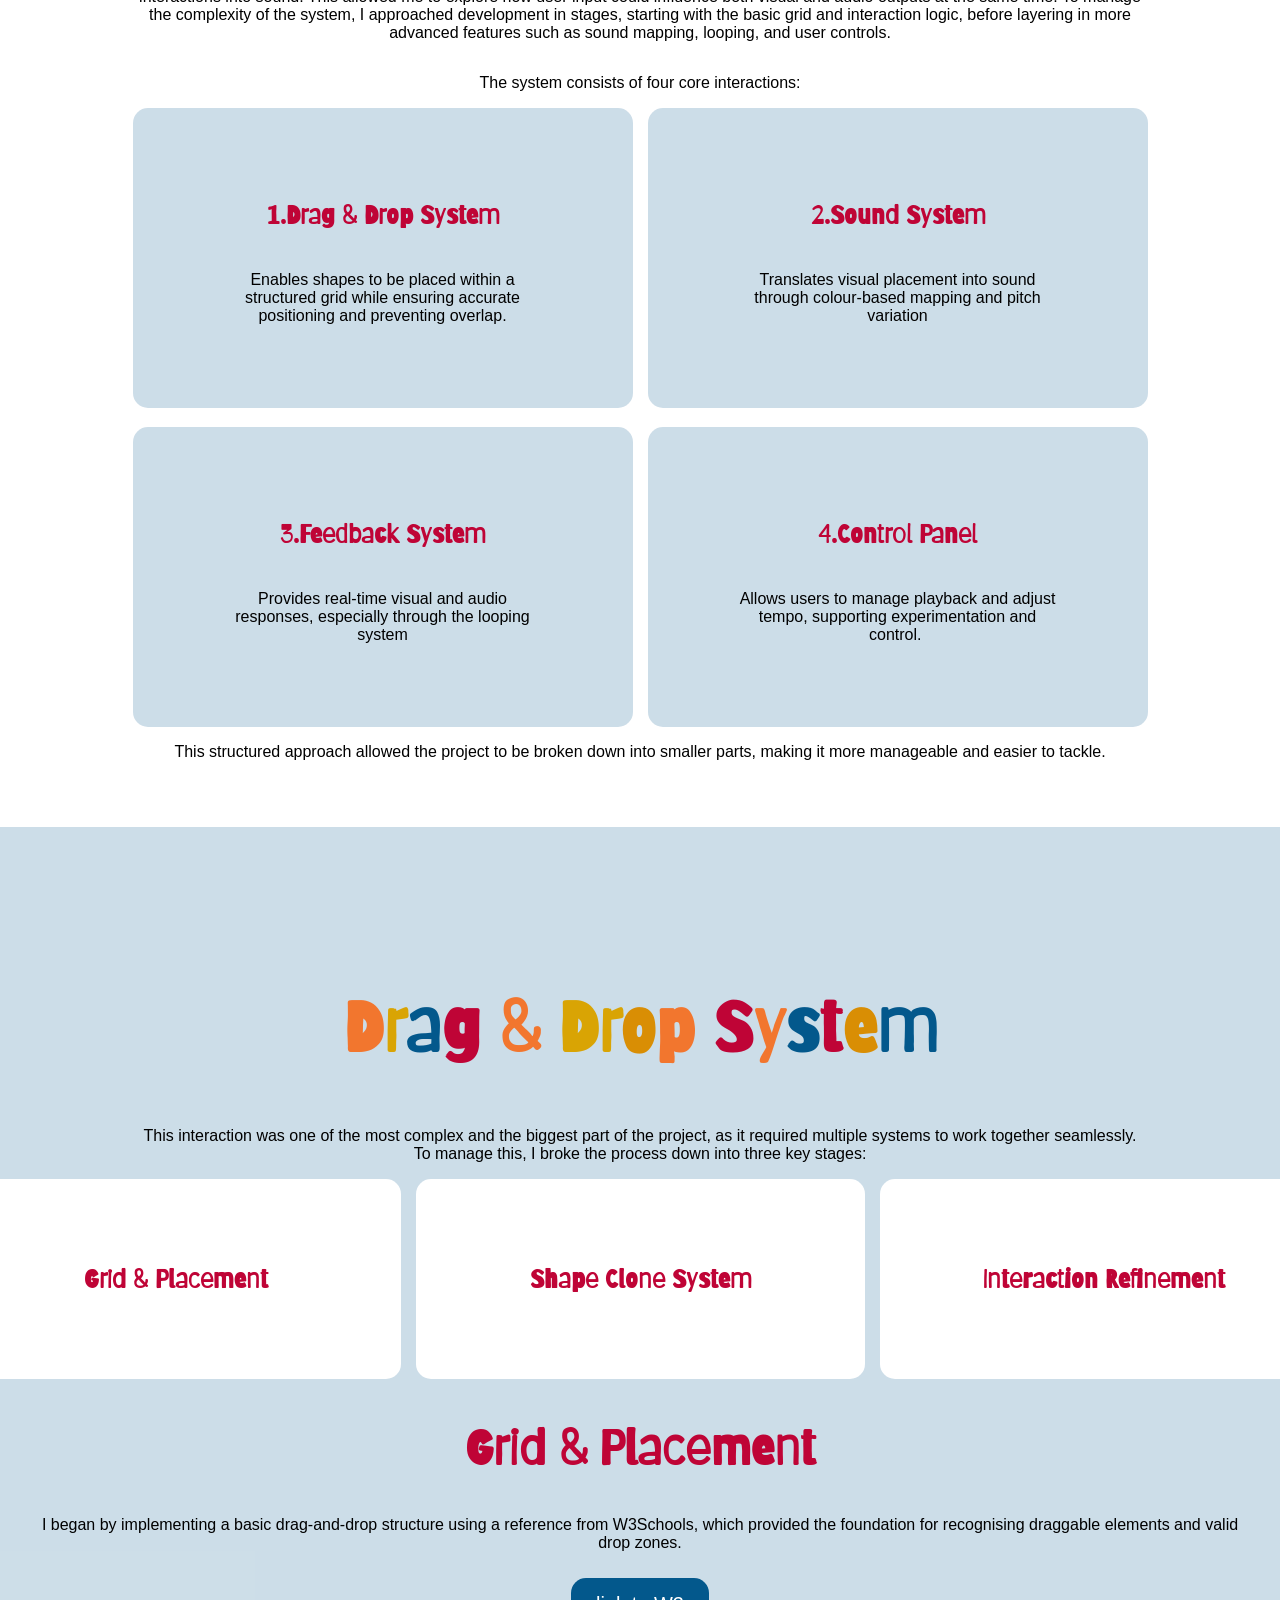
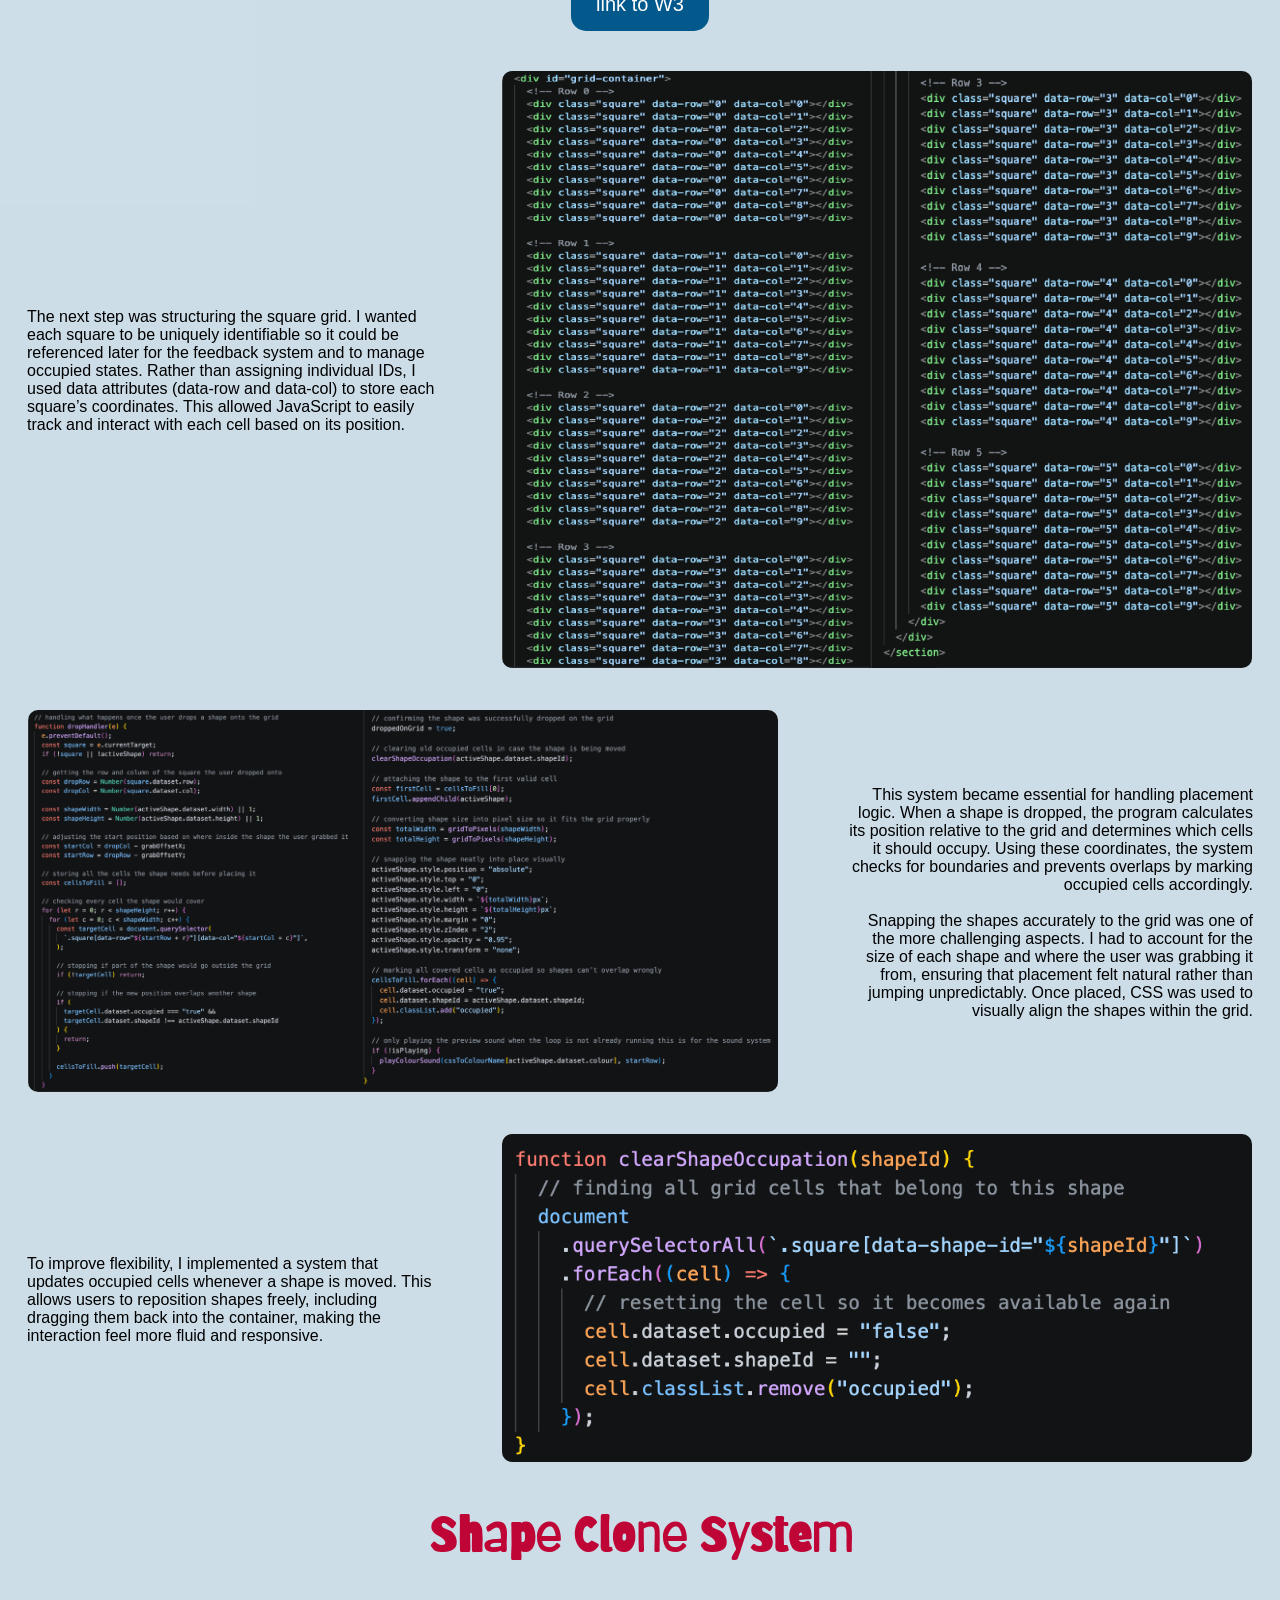
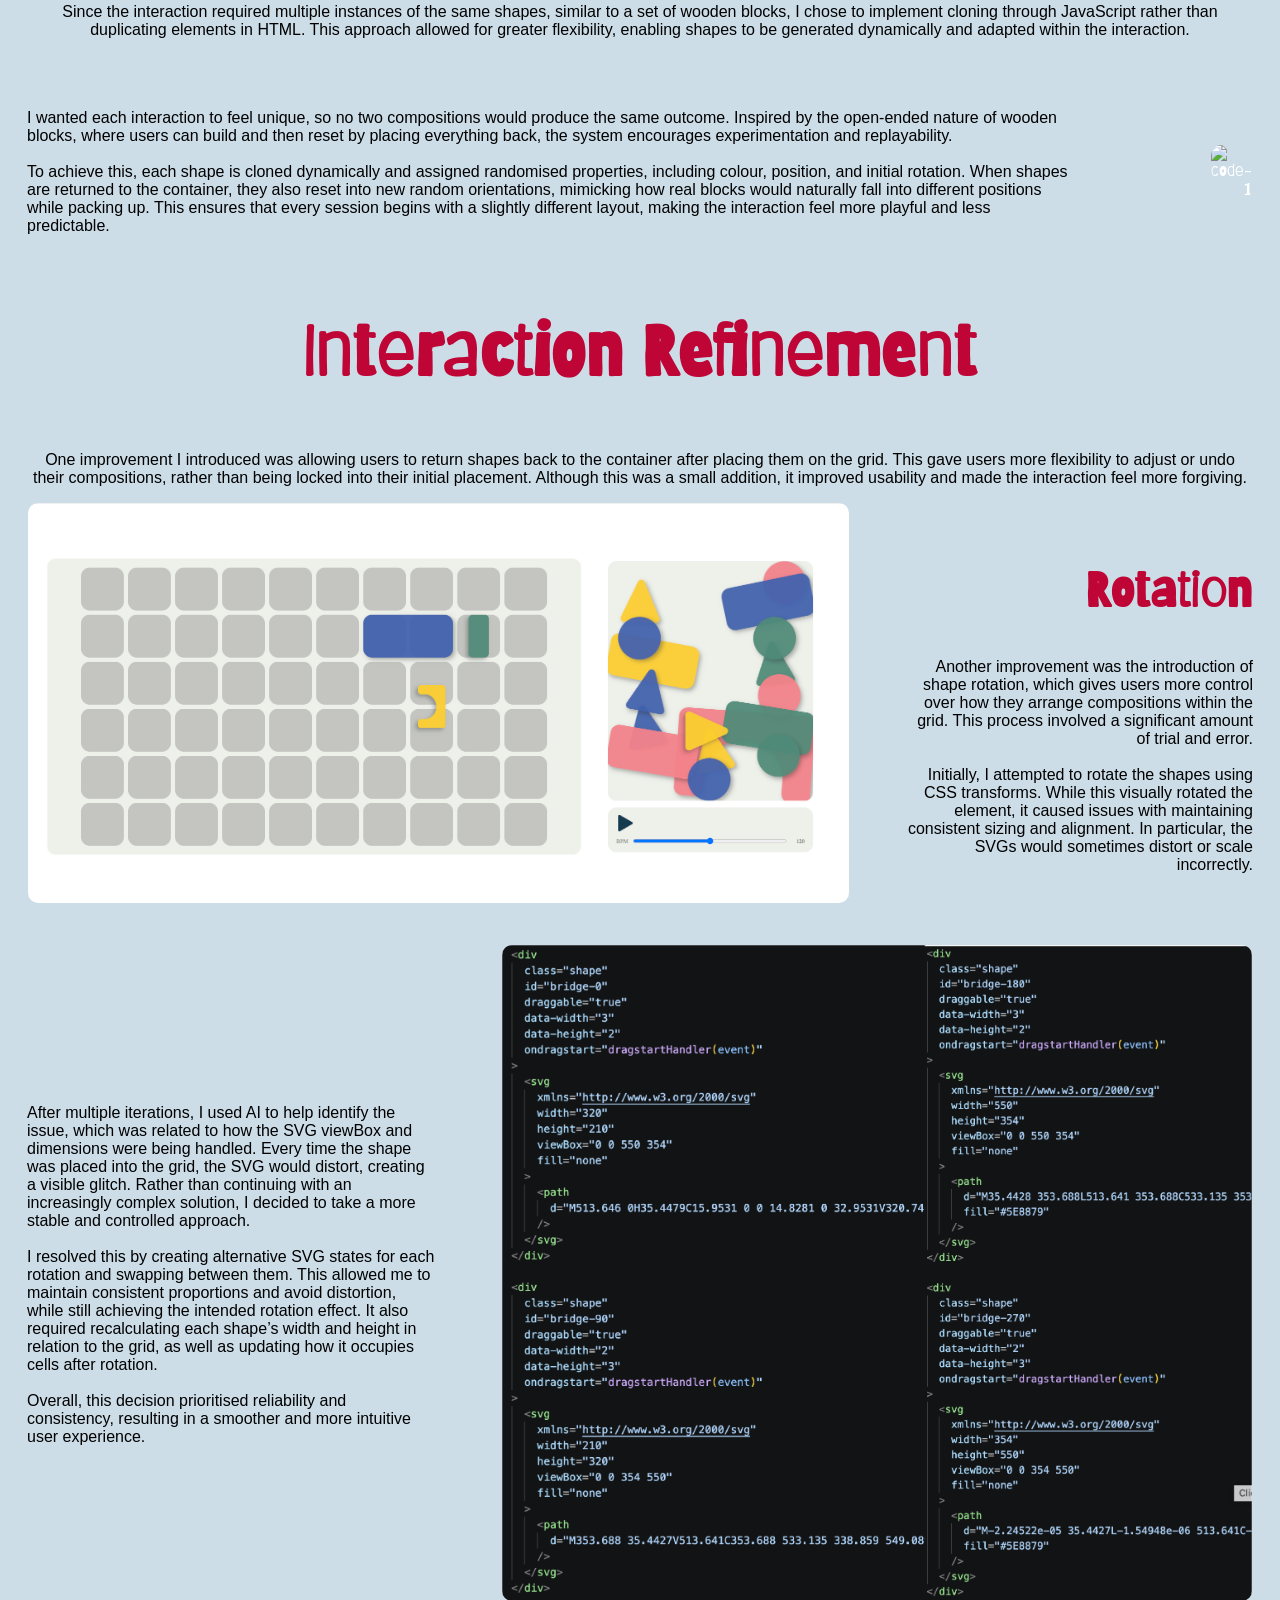
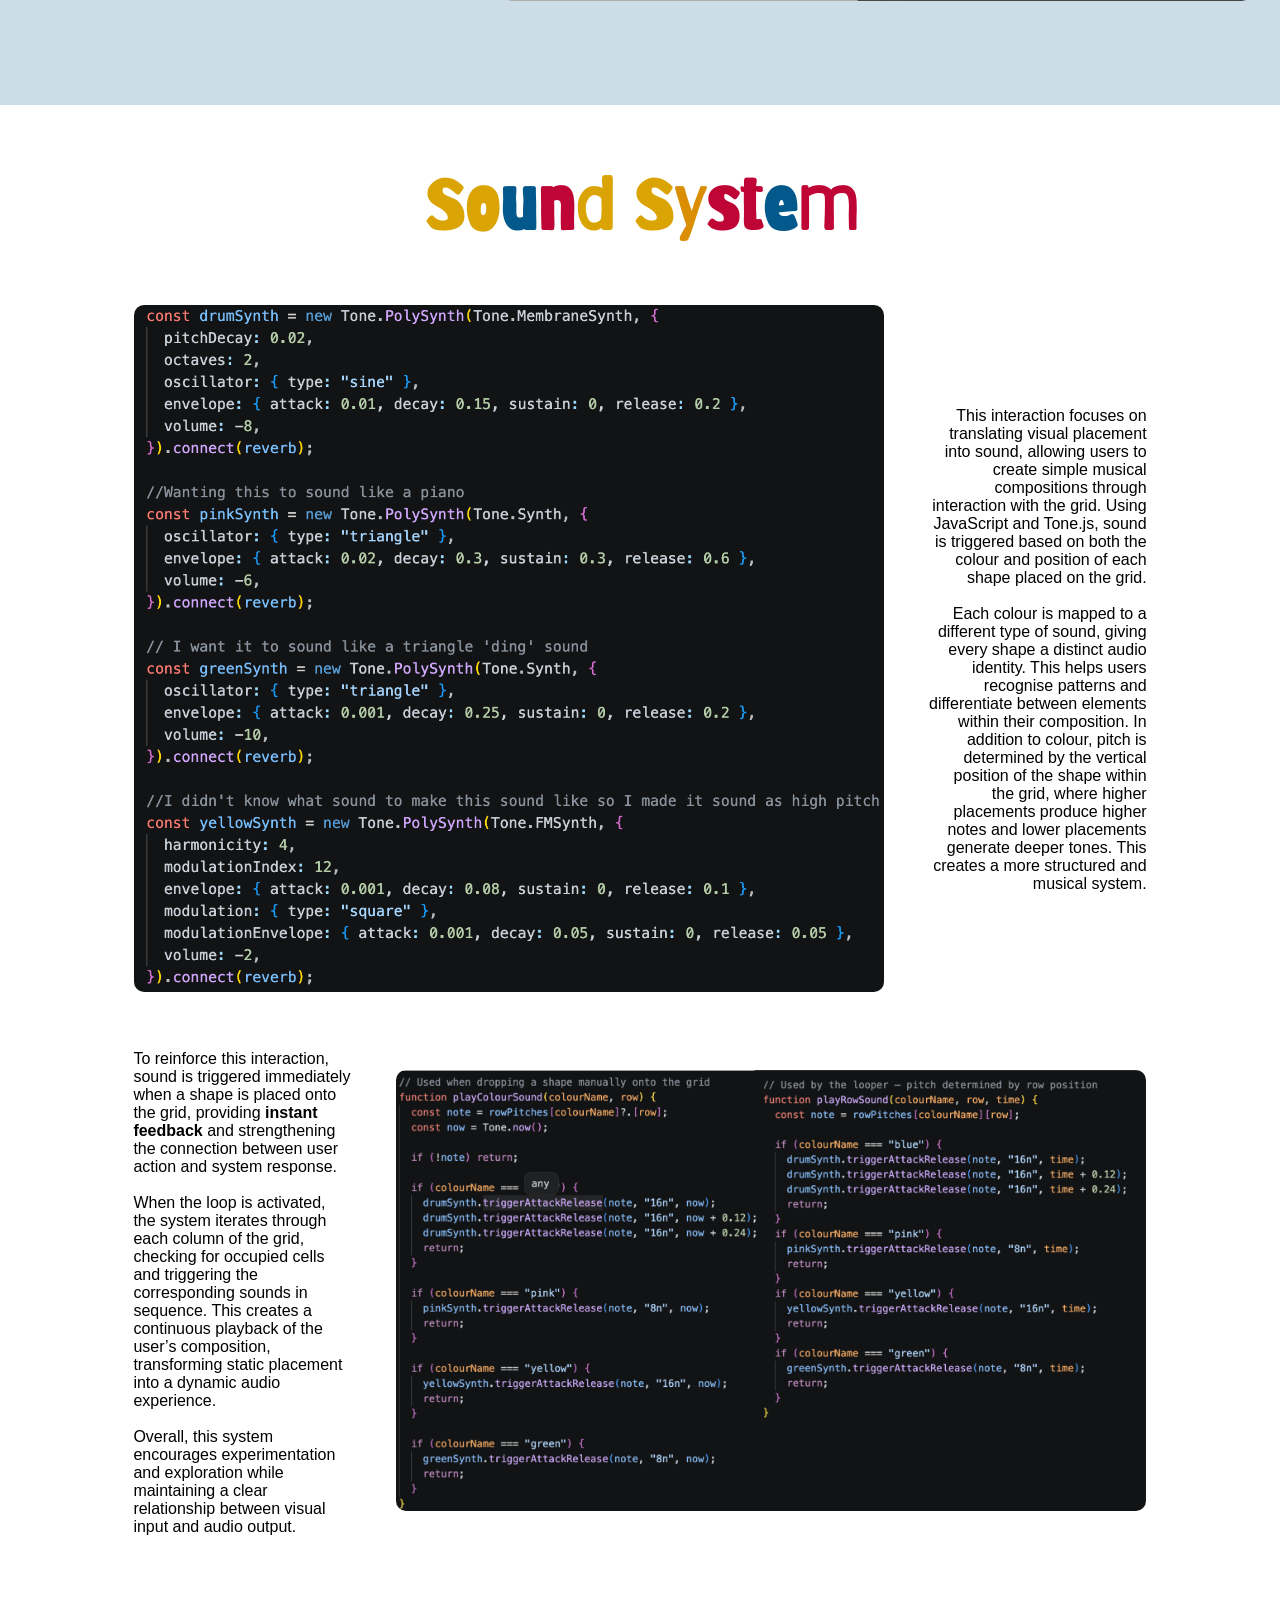
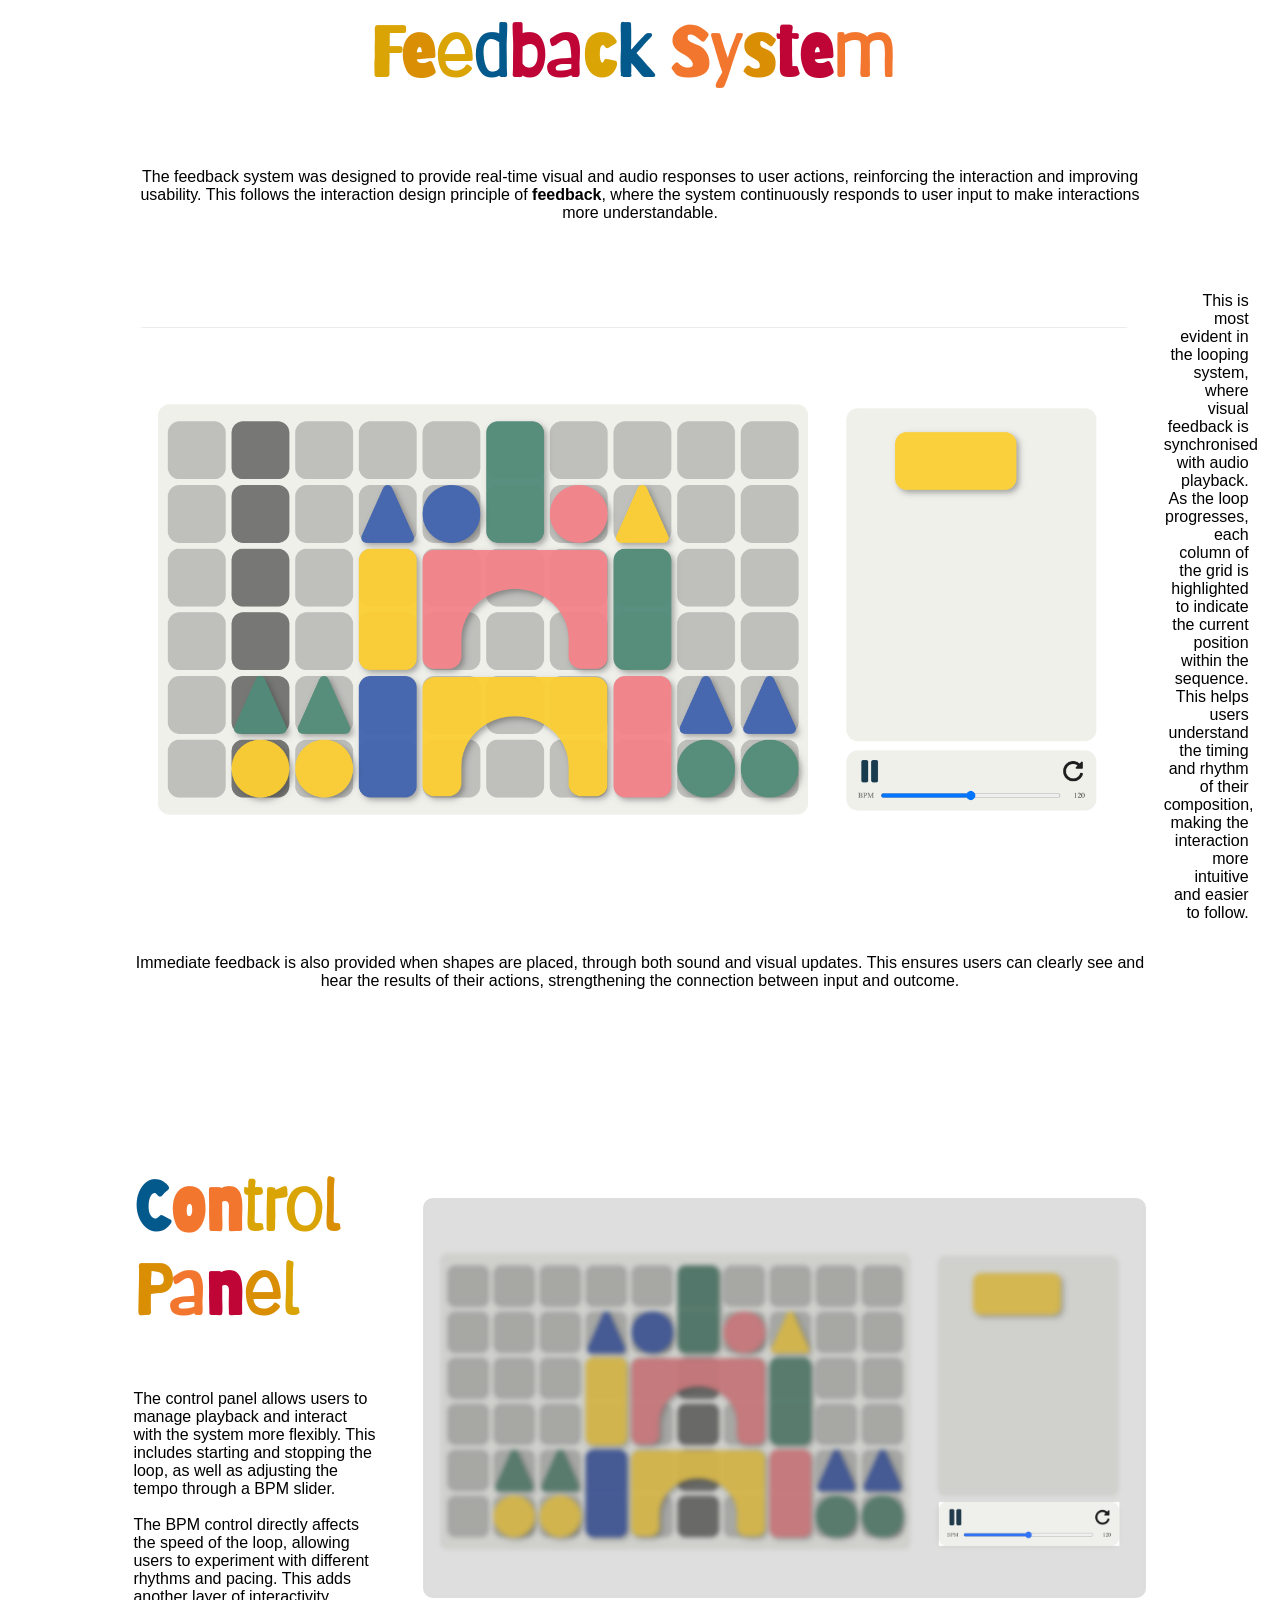
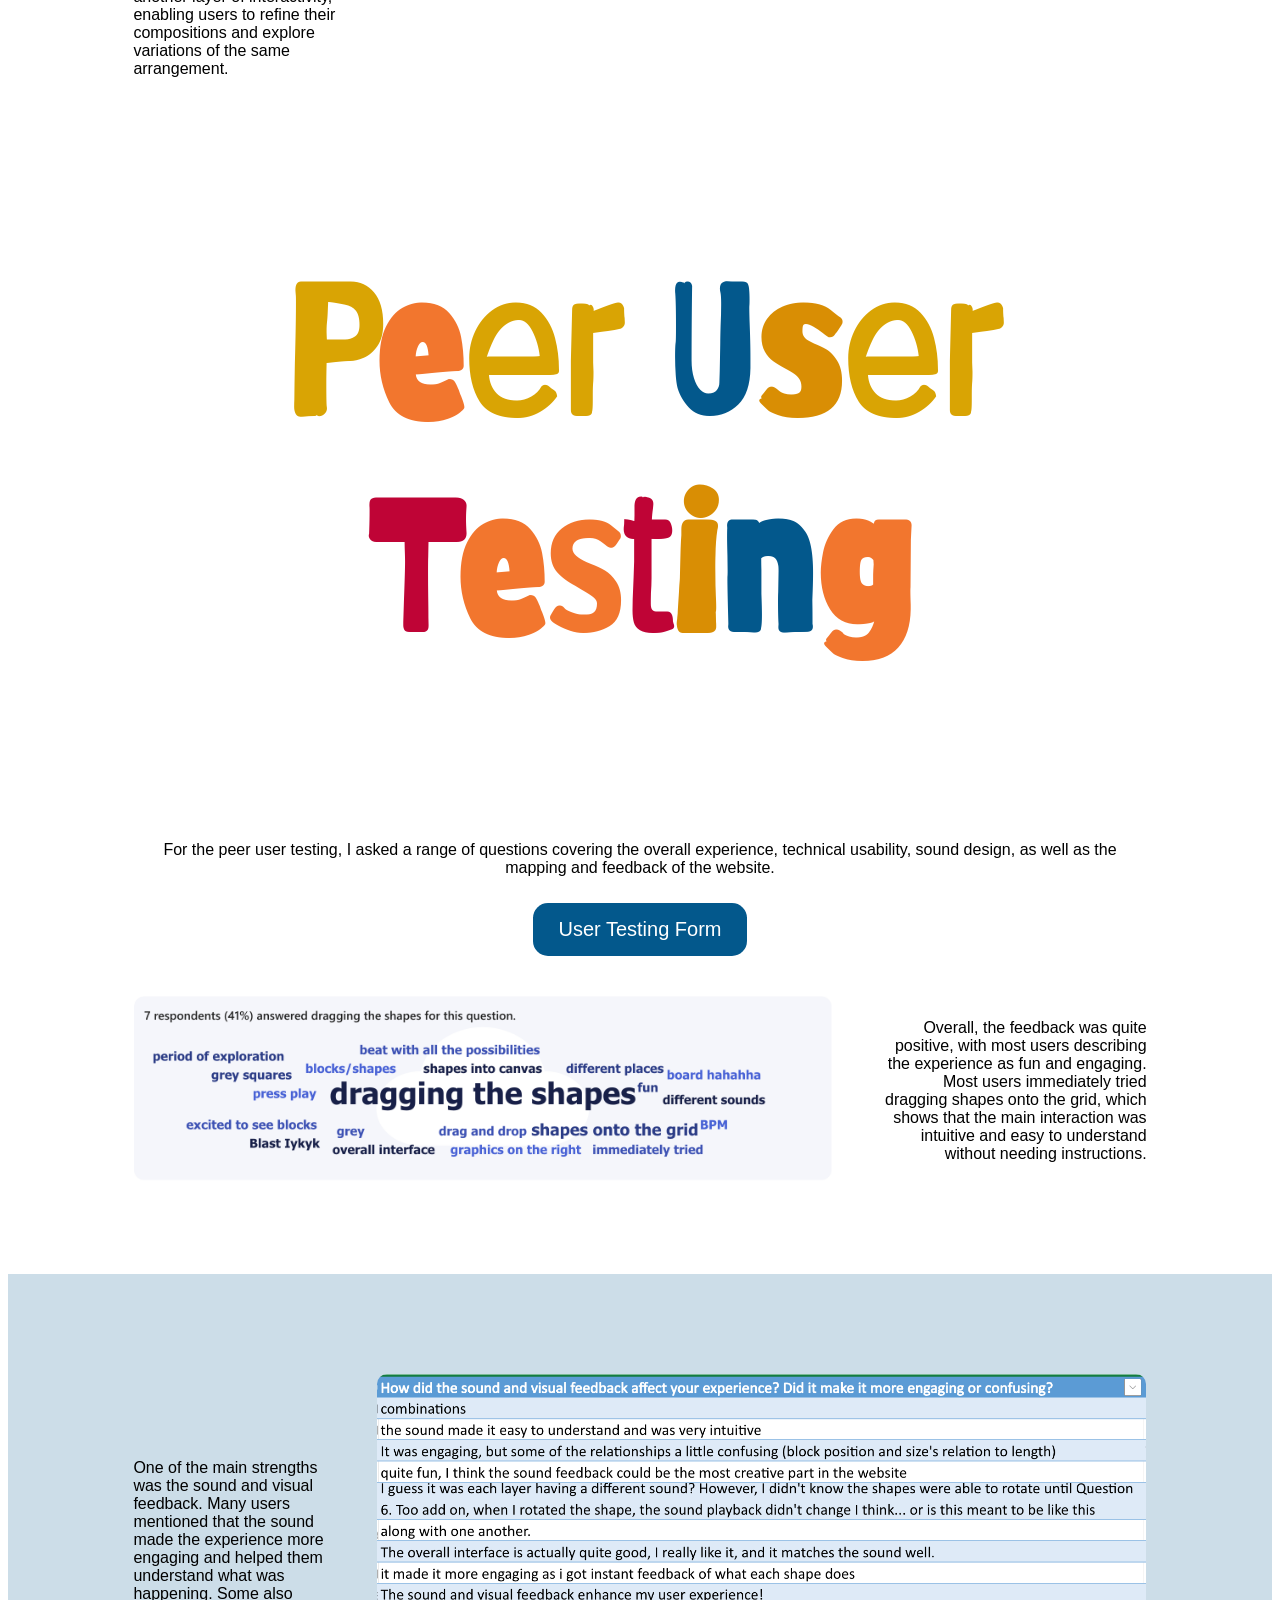
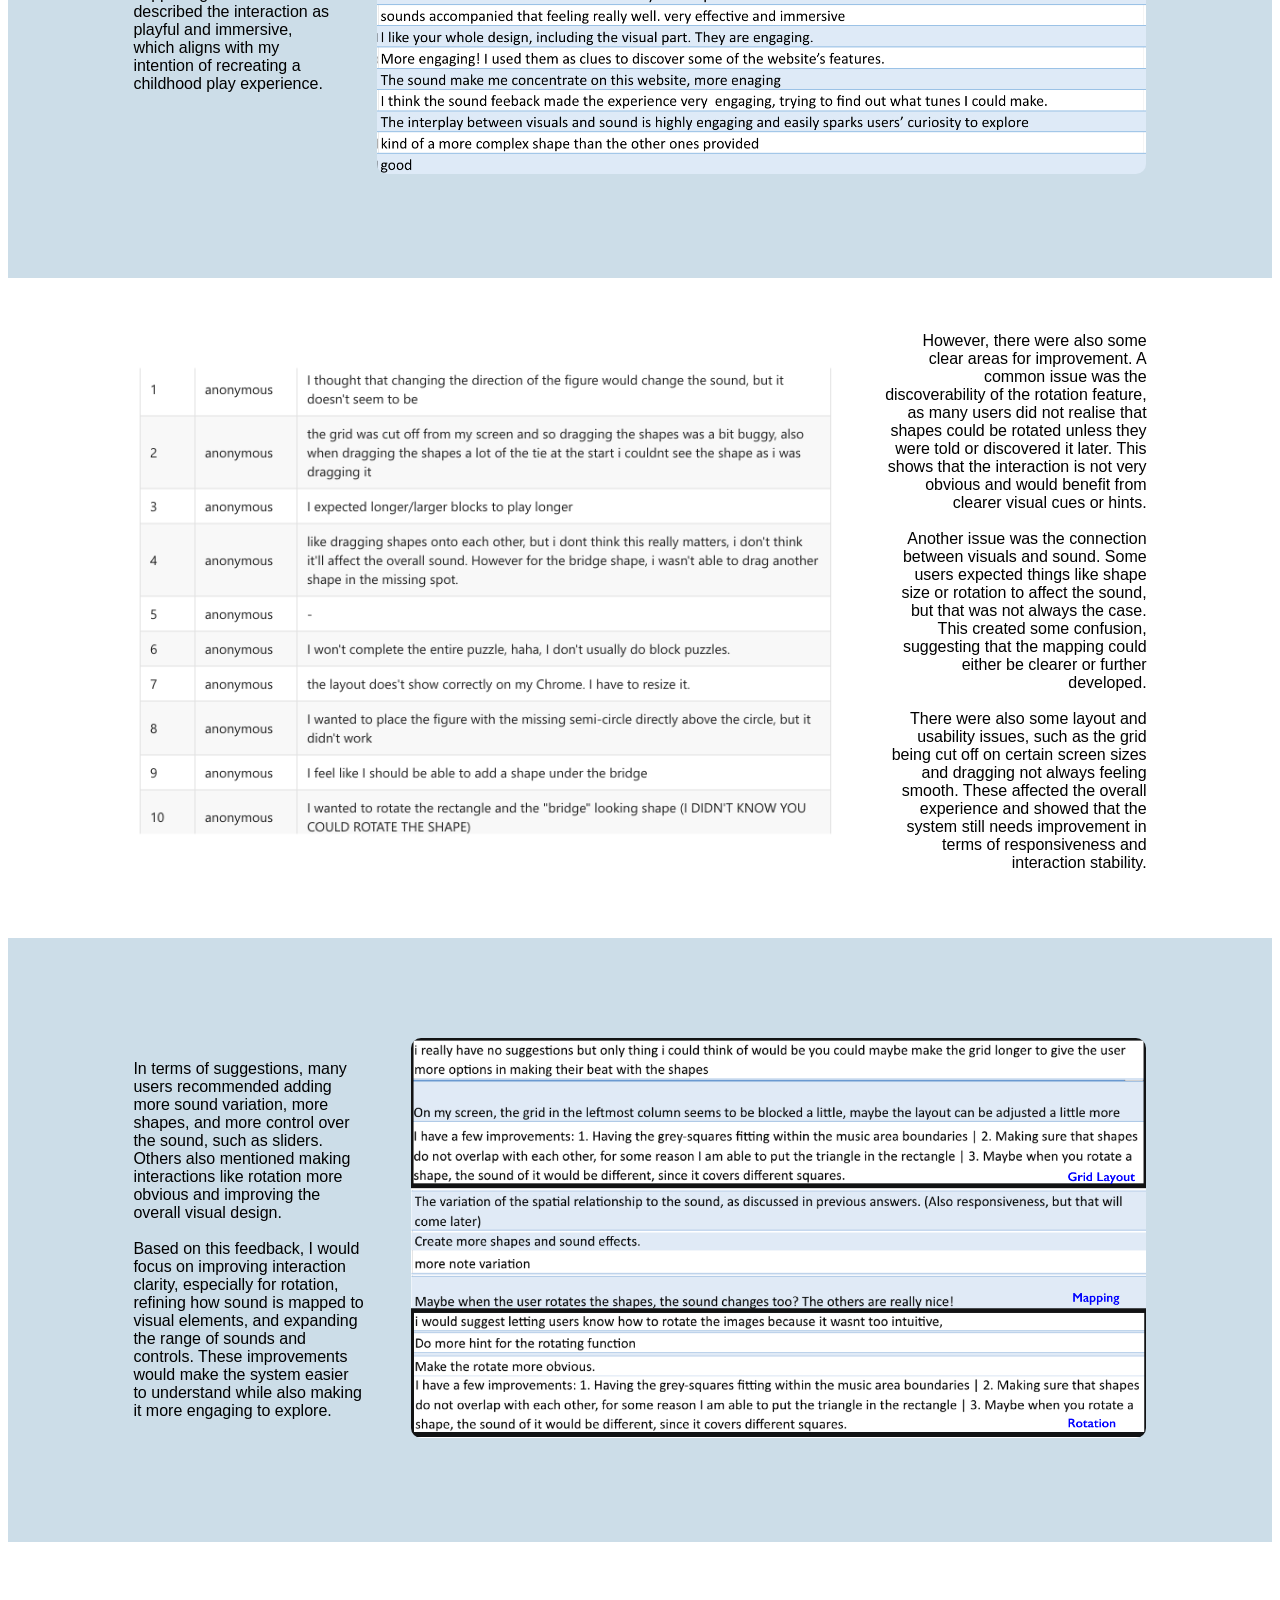
==== commit 40a0e890: "update" ====
--- a/about/index.html
+++ b/about/index.html
@@ -50,7 +50,6 @@
           >
             Peer User Testing
           </button>
-
           <button class="project" id="reflectionBtn" data-target="reflection">
             Reflection
           </button>
@@ -58,7 +57,7 @@
           <button
             class="project"
             id="projectTimelineBtn"
-            data-target="projectTimeline"
+            data-target="timeline"
           >
             Project Timeline
           </button>
@@ -78,9 +77,9 @@
             building blocks. These toys represent an early experience of
             creativity, where users can build and imagine freely using a small
             set of simple materials. With just a few blocks, people can create
-            different structures like towers or objects, which creates a sense
-            of open-ended and limitless creativity. This idea forms the
-            foundation of my project.
+            different structures like towers or objects, creating a sense of
+            open-ended and limitless creativity. This idea forms the foundation
+            of my project.
           </p>
         </div>
         <div class="right">
@@ -94,12 +93,12 @@
 
       <br /><br /><br />
       <p>
-        To recreate this in a digital context, I developed a website that allows
-        users to build compositions using simple block-like shapes. I then
-        extended this idea by translating these visual builds into sound using
-        Tone.js. This adds another layer to the interaction, where users are not
-        only building visually, but also unintentionally creating sound patterns
-        through their placement.
+        To translate this into a digital context, I developed a website that
+        allows users to build compositions using simple block-like shapes. I
+        then extended this idea by translating these visual builds into sound
+        using Tone.js. This adds another layer to the interaction, where users
+        are not only building visually, but also unintentionally creating sound
+        patterns through their placement.
       </p>
 
       <div class="sidebyside">
@@ -113,7 +112,8 @@
             with sound. Instead of using common inputs like typing or clicking
             to generate audio, the system uses the position, colour, and
             arrangement of blocks to influence the sound output. This turns a
-            simple building interaction into a playful way of creating music.
+            simple building interaction into a more playful way of creating
+            music.
           </p>
         </div>
       </div>
@@ -123,11 +123,11 @@
       <div class="sidebyside">
         <div class="left">
           <p style="margin-left: -1px">
-            This idea was influenced by projects explored in Assignment 1, such
-            as Patatap and Incredibox, which map simple inputs to sound.
-            However, my project focuses more on building and arranging objects
-            in space, making the interaction feel more like constructing rather
-            than triggering sounds directly.
+            This idea was influenced by Incredibox, a project explored in
+            Assignment 1, which map simple inputs to sound. However, my project
+            focuses more on building and arranging objects in space, making the
+            interaction feel more like constructing rather than directly
+            triggering sounds.
           </p>
           <br />
           <button
@@ -137,21 +137,15 @@
           >
             Incredibox
           </button>
-          <button class="links" data-url="https://seaquence.app/">
-            Patatap
-          </button>
-        </div>
-        <div class="right">
-          <img src="images/Inspiration.png" alt="code-1" style="width: 750px" />
+        </div>
+        <div class="right">
+          <img src="images/incredibox.png" alt="code-1" style="width: 750px" />
         </div>
       </div>
 
       <br /><br />
 
-      <p>
-        The design is guided by the interaction design principles of mapping and
-        feedback.
-      </p>
+      <p>The design is guided by the interaction design principles of:</p>
 
       <!-- Since there was 2 points decided to use a flex box to better showcase this information. -->
 
@@ -193,11 +187,11 @@
         For this project, I used HTML, CSS, and JavaScript to build the core
         functionality of the website, with Tone.js integrated to translate
         visual interactions into sound. This allowed me to explore how user
-        input could simultaneously influence both visual and audio outputs. To
+        input could influence both visual and audio outputs at the same time. To
         manage the complexity of the system, I approached development in stages,
-        starting with the foundational structure of the grid and interaction
-        logic, before layering in more advanced features such as sound mapping,
-        looping, and user controls.
+        starting with the basic grid and interaction logic, before layering in
+        more advanced features such as sound mapping, looping, and user
+        controls.
       </p>
 
       <p>The system consists of four core interactions:</p>
@@ -215,7 +209,7 @@
           <h3>2.Sound System</h3>
           <p>
             Translates visual placement into sound through colour-based mapping
-            and pitch variation.  actions.
+            and pitch variation
           </p>
         </div>
       </div>
@@ -224,8 +218,8 @@
         <div class="background" id="background2">
           <h3>3.Feedback System</h3>
           <p>
-            Provides real-time visual and audio responses, particularly through
-            the looping sequence.
+            Provides real-time visual and audio responses, especially through
+            the looping system
           </p>
         </div>
         <div class="background" id="background2">
@@ -237,9 +231,8 @@
         </div>
       </div>
       <p>
-        This structured approach allowed each system to be developed
-        independently before being integrated into a cohesive interactive
-        experience.
+        This structured approach allowed the project to be broken down into
+        smaller parts, making it more manageable and easier to tackle.
       </p>
 
       <!------------------------------------------------------------------->
@@ -249,9 +242,10 @@
       <section class="backgroundcolour">
         <h2 style="font-size: 70px" id="drag&DropSystem">Drag & Drop System</h2>
         <p>
-          This interaction was one of the most complex parts of the project, as
-          it required multiple systems to work together seamlessly. To manage
-          this, I broke the process down into three key stages:
+          This interaction was one of the most complex and the biggest part of
+          the project, as it required multiple systems to work together
+          seamlessly. <br />To manage this, I broke the process down into three
+          key stages:
         </p>
 
         <div class="sidebyside2">
@@ -326,7 +320,6 @@
               coordinates, the system checks for boundaries and prevents
               overlaps by marking occupied cells accordingly.
               <br /><br />
-
               Snapping the shapes accurately to the grid was one of the more
               challenging aspects. I had to account for the size of each shape
               and where the user was grabbing it from, ensuring that placement
@@ -362,33 +355,30 @@
         <h2>Shape Clone System</h2>
 
         <p>
-          Since the interaction required multiple different clones of the same
-          shapes, similar to a set of wooden blocks, I implemented cloning
+          Since the interaction required multiple instances of the same shapes,
+          similar to a set of wooden blocks, I chose to implement cloning
           through JavaScript rather than duplicating elements in HTML. This
-          allowed for greater flexibility and dynamic generation.
+          approach allowed for greater flexibility, enabling shapes to be
+          generated dynamically and adapted within the interaction.
         </p>
         <br /><br />
         <div class="sidebyside">
           <div class="left">
             <p style="margin-left: -1px">
               I wanted each interaction to feel unique, so no two compositions
-              would produce the same outcome. Inspired by the open ended nature
-              of wooden blocks, where you can build freely and then throw
-              everything back into the container when you are done, the system
-              encourages experimentation and replayability rather than a fixed
-              result.
-
+              would produce the same outcome. Inspired by the open-ended nature
+              of wooden blocks, where users can build and then reset by placing
+              everything back, the system encourages experimentation and
+              replayability.
               <br /><br />
-
               To achieve this, each shape is cloned dynamically and assigned
               randomised properties, including colour, position, and initial
               rotation. When shapes are returned to the container, they also
               reset into new random orientations, mimicking how real blocks
-              would naturally fall into different positions when placed back.
+              would naturally fall into different positions while packing up.
               This ensures that every session begins with a slightly different
-              layout, making the interaction feel more playful, less
-              predictable, and encouraging users to continuously rebuild and
-              explore.
+              layout, making the interaction feel more playful and less
+              predictable.
             </p>
           </div>
           <div class="right">
@@ -411,10 +401,9 @@
           to the container after placing them on the grid. This gave users more
           flexibility to adjust or undo their compositions, rather than being
           locked into their initial placement. Although this was a small
-          addition, it helped improve the overall usability and made the
-          interaction feel more forgiving and user-friendly.
+          addition, it improved usability and made the interaction feel more
+          forgiving.
         </p>
-        <img src="images/incredibox.png" alt="" />
 
         <div class="sidebyside">
           <div class="left">
@@ -436,8 +425,7 @@
               Initially, I attempted to rotate the shapes using CSS transforms.
               While this visually rotated the element, it caused issues with
               maintaining consistent sizing and alignment. In particular, the
-              SVGs would sometimes distort or scale incorrectly, making the
-              interaction feel unreliable.
+              SVGs would sometimes distort or scale incorrectly.
             </p>
           </div>
         </div>
@@ -448,16 +436,22 @@
             <p style="margin-left: -1px">
               After multiple iterations, I used AI to help identify the issue,
               which was related to how the SVG viewBox and dimensions were being
-              handled. Rather than continuing with an increasingly complex
-              solution, I decided to try another approach.
+              handled. Every time the shape was placed into the grid, the SVG
+              would distort, creating a visible glitch. Rather than continuing
+              with an increasingly complex solution, I decided to take a more
+              stable and controlled approach.
+
               <br /><br />
+
               I resolved this by creating alternative SVG states for each
               rotation and swapping between them. This allowed me to maintain
               consistent proportions and avoid distortion, while still achieving
               the intended rotation effect. It also required recalculating each
               shape’s width and height in relation to the grid, as well as
               updating how it occupies cells after rotation.
+
               <br /><br />
+
               Overall, this decision prioritised reliability and consistency,
               resulting in a smoother and more intuitive user experience.
             </p>
@@ -505,21 +499,20 @@
       <div class="sidebyside">
         <div class="left">
           <p style="margin-left: -1px">
-            To further reinforce interaction, sound is triggered immediately
-            when a shape is placed onto the grid, providing instant feedback and
+            To reinforce this interaction, sound is triggered immediately when a
+            shape is placed onto the grid, providing
+            <span style="font-weight: bold">instant feedback</span> and
             strengthening the connection between user action and system
-            response.
-            <br /><br />
-
+            response. <br /><br />
             When the loop is activated, the system iterates through each column
             of the grid, checking for occupied cells and triggering the
             corresponding sounds in sequence. This creates a continuous playback
             of the user’s composition, transforming static placement into a
             dynamic audio experience.
             <br /><br />
-            Overall, this system encourages experimentation and exploration,
-            while maintaining a clear and intuitive relationship between visual
-            input and audio output.
+            Overall, this system encourages experimentation and exploration
+            while maintaining a clear relationship between visual input and
+            audio output.
           </p>
         </div>
         <div class="right">
@@ -540,8 +533,8 @@
         The feedback system was designed to provide real-time visual and audio
         responses to user actions, reinforcing the interaction and improving
         usability. This follows the interaction design principle of
-        <span style="font-weight: bold">feedback</span> , where the system
-        continuously responds to user input to make the interaction more
+        <span style="font-weight: bold">feedback</span>, where the system
+        continuously responds to user input to make interactions more
         understandable.
       </p>
       <br /><br />
@@ -568,8 +561,8 @@
 
       <p>
         Immediate feedback is also provided when shapes are placed, through both
-        sound and visual updates. This allows users to instantly see and hear
-        the result of their actions, strengthening the connection between input
+        sound and visual updates. This ensures users can clearly see and hear
+        the results of their actions, strengthening the connection between input
         and outcome.
       </p>
 
@@ -625,12 +618,10 @@
         </div>
         <div class="right">
           <p style="margin-right: -1px">
-            Overall, the feedback was largely positive, with most users
-            describing the experience as fun and engaging. A common pattern
-            observed was that users immediately attempted to drag shapes onto
-            the grid, indicating that the core interaction was intuitive and did
-            not require instructions. This suggests that the visual design
-            successfully guided initial user behaviour.
+            Overall, the feedback was quite positive, with most users describing
+            the experience as fun and engaging. Most users immediately tried
+            dragging shapes onto the grid, which shows that the main interaction
+            was intuitive and easy to understand without needing instructions.
           </p>
         </div>
       </div>
@@ -640,12 +631,11 @@
         <div class="sidebyside">
           <div class="left">
             <p style="margin-left: -1px">
-              A key strength identified was the combination of sound and visual
-              feedback. Many users noted that the sound made the interaction
-              more engaging and helped them understand what was happening. Some
-              described the experience as playful and immersive, which aligns
-              with the project’s intention of recreating a childlike,
-              exploratory interaction.
+              One of the main strengths was the sound and visual feedback. Many
+              users mentioned that the sound made the experience more engaging
+              and helped them understand what was happening. Some also described
+              the interaction as playful and immersive, which aligns with my
+              intention of recreating a childhood play experience.
             </p>
           </div>
           <div class="right">
@@ -669,27 +659,23 @@
         </div>
         <div class="right">
           <p style="margin-right: -1px">
-            However, several common issues emerged. The most significant was the
-            discoverability of the rotation feature, with many users unaware
-            that shapes could be rotated unless they accidentally discovered it
-            or were prompted. This highlights a lack of clear affordances,
-            suggesting that the interaction would benefit from stronger visual
-            cues or guidance.
-            <br /><br />
-
-            Another recurring theme was the clarity of mapping between visuals
-            and sound. Some users expected additional relationships, such as
-            shape size or rotation influencing sound output. When these
-            expectations were not met, it created confusion. This indicates that
-            either the mapping system needs to be expanded or more clearly
-            communicated to users.
-            <br /><br />
-
-            There were also usability concerns, particularly related to layout
-            and responsiveness. Some users experienced issues such as the grid
-            being cut off on different screen sizes and occasional
-            inconsistencies when dragging shapes. These issues point to the need
-            for improved responsive design and more stable interaction handling.
+            However, there were also some clear areas for improvement. A common
+            issue was the discoverability of the rotation feature, as many users
+            did not realise that shapes could be rotated unless they were told
+            or discovered it later. This shows that the interaction is not very
+            obvious and would benefit from clearer visual cues or hints.
+            <br /><br />
+            Another issue was the connection between visuals and sound. Some
+            users expected things like shape size or rotation to affect the
+            sound, but that was not always the case. This created some
+            confusion, suggesting that the mapping could either be clearer or
+            further developed.
+            <br /><br />
+            There were also some layout and usability issues, such as the grid
+            being cut off on certain screen sizes and dragging not always
+            feeling smooth. These affected the overall experience and showed
+            that the system still needs improvement in terms of responsiveness
+            and interaction stability.
           </p>
         </div>
       </div>
@@ -698,20 +684,16 @@
         <div class="sidebyside">
           <div class="left">
             <p style="margin-left: -1px">
-              In terms of suggestions, users commonly recommended increasing
-              sound variation, introducing more shapes, and adding additional
-              controls such as sliders to give users more control over their
-              compositions. There were also suggestions to improve visual design
-              and make interactions like rotation more obvious.
+              In terms of suggestions, many users recommended adding more sound
+              variation, more shapes, and more control over the sound, such as
+              sliders. Others also mentioned making interactions like rotation
+              more obvious and improving the overall visual design.
               <br /><br />
-
-              Based on these insights, my next steps would be to improve
-              interaction clarity, particularly for less obvious features such
-              as rotation, refine the mapping system to better align with user
-              expectations, and expand the range of sounds and controls.
-              Addressing layout and responsiveness issues would also be a
-              priority to ensure a more consistent user experience across
-              devices.
+              Based on this feedback, I would focus on improving interaction
+              clarity, especially for rotation, refining how sound is mapped to
+              visual elements, and expanding the range of sounds and controls.
+              These improvements would make the system easier to understand
+              while also making it more engaging to explore.
             </p>
           </div>
           <div class="right">
@@ -723,223 +705,6 @@
           </div>
         </div>
       </section>
-
-      <!------------------------------------------------------------------->
-      <!-- Timeline --------------------------------------------------->
-      <!------------------------------------------------------------------->
-      <h1 id="timeline">Timeline</h1>
-
-      <p>
-        Based on this project, I am proud of what I have achieved within the
-        three-week timeframe. I was able to develop a semi-functional website
-        that successfully demonstrates the core interaction. While there is
-        still room for further development, achieving the fundamental system was
-        a significant milestone. In particular, I was able to apply the
-        interaction design principles of mapping and feedback, ensuring that
-        visual placement directly influences sound output, and that users
-        receive immediate audio and visual responses to their actions.
-      </p>
-
-      <!------------------------------------------------------------------->
-      <!-- Timeline-------------------------------------------------->
-      <!------------------------------------------------------------------->
-
-      <h1 id="timelineCon">Timeline</h1>
-
-      <p>
-        This project was completed over the span of eight weeks, moving through
-        several key stages:
-      </p>
-      <section>
-        <img src="images/Timeline.png" alt="code-1" style="width: 1450px" />
-        <div class="timeline-container">
-          <a href="#week1content" id="week1">
-            <h2>Week 1</h2>
-            <p>Planning & Conceptualisation</p>
-          </a>
-          <a href="#week2content" class="weeks" id="week2">
-            <h2>Week 2</h2>
-            <p>Start of Coding</p>
-          </a>
-          <a href="#week3content" class="weeks" id="week3">
-            <h2>Week 3</h2>
-            <p>Sound & Style</p>
-          </a>
-          <a href="#week4content" class="weeks" id="week4">
-            <h2>Week 4</h2>
-            <p>User Testing</p>
-          </a>
-          <a href="#week5content" class="weeks" id="week5">
-            <h2>Week 5</h2>
-            <p>Improvements</p>
-          </a>
-          <a href="#week5content" class="weeks" id="week6">
-            <h2>Week 6</h2>
-            <p>Improvements</p>
-          </a>
-          <a href="#week5content" class="weeks" id="week7">
-            <h2>Week 7</h2>
-            <p>Improvements</p>
-          </a>
-          <a href="#week8content" class="weeks" id="week8">
-            <h2>Week 8</h2>
-            <p>Finalisation</p>
-          </a>
-        </div>
-      </section>
-
-      <section class="timeline">
-        <div class="timeline-item left" id="week1content">
-          <div class="content">
-            <h2>Planning & Conceptualisation <span>(Week 1)</span></h2>
-            <p>
-              The idea came to me quite organically, after a bit of
-              doomscrolling, I remember a TikTok trend where users turned their
-              names into audio pieces. That was when I found myself wondering,
-              “What would my name sound like?” which then expanded into, “Could
-              you create music through words?” This curiosity became the
-              foundation of the project.
-            </p>
-            <a
-              href="https://www.tiktok.com/@ben_makes_names_to_music/video/6945646958623132933?is_from_webapp=1&sender_device=pc"
-              target="_blank"
-            >
-              <button>link to tiktok.</button>
-            </a>
-            <p>
-              During this stage, I sketched a rough structure of the website and
-              started thinking about how the interactions would work, especially
-              how I could use &lt;math.random&gt; to generate interesting
-              outputs. This phase was quite fluid and imaginative, but it also
-              helped set a clear direction in terms of concept for the following
-              weeks.
-            </p>
-
-            <img src="images/Layout-1.png" alt="code-1" style="width: 440px" />
-          </div>
-        </div>
-
-        <div class="timeline-item right">
-          <div class="content" id="week2content">
-            <h2>Start of Coding <span>(Week 1–3)</span></h2>
-            <p>
-              This phase ended up taking much longer than I expected. Turning
-              the concept into a playable prototype required figuring out how to
-              make every letter, number, and symbol trigger a sound using
-              Tone.js. I started by getting the text box interaction to work,
-              allowing users to type and immediately hear their “composition".
-            </p>
-            <p>
-              Next, I implemented the core buttons and their functionalities:
-            </p>
-            <ul style="margin-top: -20px">
-              <li>
-                <h3>Generate</h3>
-                <p style="margin-left: -0px; margin-top: -20px">
-                  Using &lt;math.random&gt; to suggest random words.
-                </p>
-              </li>
-              <li>
-                <h3>Play</h3>
-                <p style="margin-left: -0px; margin-top: -20px">
-                  To string the inputs together into a single sound piece.
-                </p>
-              </li>
-              <li>
-                <h3>Reset</h3>
-                <p style="margin-left: -0px; margin-top: -20px">
-                  To give users a fresh canvas.
-                </p>
-              </li>
-            </ul>
-            <p>
-              Once these core functions worked, I added a karaoke-like text
-              highlighting feature so users could follow along during playback.
-              This feature was technically challenging and took more time than
-              planned.
-            </p>
-
-            <img
-              src="images/highlight-feature.png"
-              alt="code-1"
-              style="width: 440px"
-            />
-          </div>
-        </div>
-
-        <div class="timeline-item left">
-          <div class="content" id="week3content">
-            <h2>Sound & Style <span>(Week 3)</span></h2>
-            <p>
-              At this stage, I realised that my initial visual style didn’t
-              match the audio experience. The sounds had a calming,
-              windchime-like quality, but the interface looked too plain and
-              disconnected. I went back to the drawing board and decided to lean
-              into a zen and calming aesthetic.
-            </p>
-            <img
-              src="images/reference-2.png"
-              alt="code-1"
-              style="width: 440px"
-            />
-            <p class="subtext">Images taken from Pinterest</p>
-            <p>
-              Rather than changing the entire structure, I refined the colour
-              palette to use greens, added textures, and made subtle adjustments
-              that gave the interface more warmth and cohesion. This was a
-              turning point, the experience started to feel more immersive and
-              unified once the visuals and sounds aligned.
-            </p>
-          </div>
-        </div>
-
-        <div class="timeline-item right">
-          <div class="content" id="week4content">
-            <h2>User Testing <span>(Week 4)</span></h2>
-            <p>
-              User testing played a big role in refining the project. I focused
-              on whether users felt the style matched the sound and interaction,
-              and I received valuable feedback. This stage validated some of my
-              decisions but also pointed out areas, like button visibility and
-              placeholder text, that needed improvement.
-            </p>
-            <p>
-              It was also a good reminder of how users interpret interfaces
-              differently from how I imagined them as a designer. This feedback
-              loop was crucial in shaping the final version.
-            </p>
-          </div>
-        </div>
-
-        <div class="timeline-item left">
-          <div class="content" id="week5content">
-            <h2>Improvements <span>(Week 5–7)</span></h2>
-            <p>
-              In the final stage, I focused on refining interactions, making the
-              buttons more identifiable, adding ripple animations during
-              playback, and polishing smaller UI elements. This is all mention
-              earlier.
-            </p>
-          </div>
-        </div>
-
-        <div class="timeline-item right">
-          <div class="content" id="week8content">
-            <h2>Finalisation <span>(Week 8)</span></h2>
-            <p>
-              Looking back, the timeline overall loosely followed my initial
-              plan, but there were several points, especially during coding and
-              animation, where I underestimated the time needed. These
-              challenges taught me a lot about scoping self-directed projects.
-            </p>
-            <p>
-              I learned that while the concept phase can feel fast and exciting,
-              implementation almost always takes longer, and leaving buffer time
-              for unexpected technical hurdles is essential.
-            </p>
-          </div>
-        </div>
-      </section>
       <!------------------------------------------------------------------->
       <!-- Reflection --------------------------------------------------->
       <!------------------------------------------------------------------->
@@ -948,8 +713,8 @@
       <div class="sidebyside" style="margin-top: -100px">
         <div class="left">
           <p style="margin-left: -1px">
-            Based on this project, I am proud of what I have achieved within the
-            three-week timeframe. I was able to develop a semi-functional
+            Based on this prototype, I am proud of what I have achieved within
+            the three-week timeframe. I was able to develop a semi-functional
             website that successfully demonstrates the core interaction. While
             there is still room for further development, achieving the
             fundamental system was a significant milestone. In particular, I was
@@ -964,13 +729,227 @@
         </div>
       </div>
 
+      <div class="sidebyside">
+        <div class="left">
+          <img
+            src="images/yassine-ait-tahit-uBqd-tGQI8o-unsplash.jpg"
+            alt=""
+            style="width: 700px"
+          />
+        </div>
+        <div class="right">
+          <p style="margin-right: -1px">
+            One of the main strengths of this project is how the visual
+            interaction connects with the sound. Users are able to build
+            compositions while also generating audio, which creates a more
+            engaging and playful experience that matches the concept.
+            <br /><br />
+            From a technical perspective, managing multiple systems such as the
+            grid, shape behaviour, and sound playback was quite challenging. It
+            required a lot of trial and error and problem-solving, which helped
+            me better understand how to break down complex interactions into
+            smaller parts and build them step by step.
+          </p>
+        </div>
+      </div>
+
+      <!------------------------------------------------------------------->
+      <!-- Improvements ---------------------------------------------->
+      <!------------------------------------------------------------------->
+
+      <h2 style="font-size: 70px" id="improvement">Improvements </h2>
+
+      <div class="sidebyside">
+        <div class="left">
+          <p style="margin-left: -1px">
+            Through the development process and user testing, I identified
+            several areas that needed improvement. Some interactions, such as
+            rotation, were not immediately obvious to users, highlighting the
+            need for clearer visual cues and guidance.
+            <br /><br />
+            The mapping system was also not always fully understood. While the
+            relationship between placement and sound was implemented, some users
+            expected additional elements, such as shape size or rotation, to
+            influence the sound. This showed a gap between how I designed the
+            system and how users interpreted it.
+            <br /><br />
+            These insights helped me better understand how important it is to
+            clearly communicate interactions, not just implement them.
+          </p>
+        </div>
+        <div class="right">
+          <img
+            src="images/trune-blocks-9395299_1920.jpg"
+            alt="code-1"
+            style="height: 600px"
+          />
+        </div>
+      </div>
+
+      <!------------------------------------------------------------------->
+      <!-- Improvements ---------------------------------------------->
+      <!------------------------------------------------------------------->
+
+      <h2 style="font-size: 70px" id="movingForward">Moving Forward </h2>
+
+      <div class="sidebyside">
+        <div class="left">
+          <img
+            src="images/pexels-alleksana-4271686.jpg"
+            alt=""
+            style="width: 700px"
+          />
+        </div>
+        <div class="right">
+          <p style="margin-right: -1px">
+            Moving forward, I would focus on improving interaction clarity,
+            expanding the sound variation, and refining the overall user
+            experience. One of the main priorities would be improving how users
+            understand and discover interactions within the system. For example,
+            features such as rotation would benefit from clearer visual
+            guidance, such as hover states, previews, or subtle indicators that
+            show how an action will affect the shape before it is applied. This
+            would help reduce confusion and make the interaction more intuitive.
+            <br /><br />
+            I would also work on improving responsiveness across different
+            screen sizes, as some users experienced layout issues such as the
+            grid being cut off. Ensuring that the system adapts properly to
+            different devices would create a more consistent and accessible
+            experience. In addition, refining the drag-and-drop interaction to
+            feel smoother and more precise would further improve usability.
+          </p>
+        </div>
+      </div>
+      <br /><br />
+      <div class="sidebyside">
+        <div class="left">
+          <p style="margin-left: -1px">
+            Another key area for improvement is the sound system. While the
+            current system successfully demonstrates the relationship between
+            visual placement and sound, it is still limited in variation.
+            Expanding the range of sounds and introducing more dynamic
+            behaviours would make the interaction more engaging and encourage
+            users to experiment further.
+            <br /><br />
+            I would also continue developing the mapping system to either make
+            it clearer or expand it further. This could involve strengthening
+            the connection between visual properties and sound, or introducing
+            additional mappings so that elements such as shape type or rotation
+            also influence the audio output. By doing this, users would be able
+            to better understand how their actions directly affect the sound,
+            creating a more meaningful and responsive interaction.
+          </p>
+        </div>
+        <div class="right">
+          <img
+            src="images/pawel-czerwinski-eybM9n4yrpE-unsplash.jpg"
+            alt="code-1"
+            style="height: 600px"
+          />
+        </div>
+      </div>
       <p>
-        Overall, this project has helped me develop a stronger understanding of
-        how interaction design, technical implementation, and user experience
-        are interconnected. Moving forward, I would focus on improving
-        usability, expanding system complexity, and refining the overall
-        experience to create a more polished and engaging interactive tool.
+        Overall, these improvements would aim to make the system more intuitive,
+        responsive, and engaging, while better aligning the user experience with
+        the original concept of playful and exploratory interaction.
       </p>
+
+      <!------------------------------------------------------------------->
+      <!-- Timeline-------------------------------------------------->
+      <!------------------------------------------------------------------->
+
+      <h1 id="timeline">Timeline</h1>
+
+      <p>
+        Here is the timeline of what I am going to complete in the next few
+        weeks:
+      </p>
+      <section>
+        <img src="images/Timeline.png" alt="code-1" style="width: 1450px" />
+        <div class="timeline-container">
+          <a href="#week7content" class="weeks" id="week7">
+            <h2>Week 7</h2>
+            <p>User Testing</p>
+          </a>
+          <a href="#week8content" class="weeks" id="week8">
+            <h2>Week 8</h2>
+            <p>Technnical Improvements</p>
+          </a>
+          <a href="#week9content" class="weeks" id="week9">
+            <h2>Week 9</h2>
+            <p>Sound & Styling Improvements</p>
+          </a>
+          <a href="#week10content" class="weeks" id="week10">
+            <h2>Week 10</h2>
+            <p>Refinement and Development Meeting</p>
+          </a>
+          <a href="#week11content" class="weeks" id="week11">
+            <h2>Week 11</h2>
+            <p>Final Submission</p>
+          </a>
+        </div>
+      </section>
+
+      <section class="timeline">
+        <div class="timeline-item left" id="week7content">
+          <div class="content">
+            <h2>User Testing <span>(Week 7)</span></h2>
+            <p>
+              Conducted peer user testing to see how users interacted with the
+              website. Focused on getting feedback on usability, interaction
+              clarity, sound design, and overall experience. This helped me
+              identify key issues such as rotation not being obvious, unclear
+              sound mapping, and some layout problems.
+            </p>
+          </div>
+        </div>
+
+        <div class="timeline-item right">
+          <div class="content" id="week8content">
+            <h2>Technnical Improvements <span>(Week 8)</span></h2>
+            <p>
+              Work on fixing the technical issues identified during testing.
+              This includes improving grid spacing, making the layout responsive
+              across different screen sizes, and refining the drag-and-drop
+              interaction to make it smoother.
+            </p>
+          </div>
+        </div>
+
+        <div class="timeline-item left">
+          <div class="content" id="week9content">
+            <h2>Sound & Styling Improvements <span>(Week 9)</span></h2>
+            <p>
+              Focus on improving the sound system by refining how visuals map to
+              sound and adding more variation. At the same time, start
+              developing the visual styling to better match the playful,
+              childlike theme.
+            </p>
+          </div>
+        </div>
+
+        <div class="timeline-item right">
+          <div class="content" id="week10content">
+            <h2>Refinement and Development Meeting <span>(Week 10)</span></h2>
+            <p>
+              Prepare a more refined version of the prototype for the
+              development meeting. Focus on getting feedback and ensure all the
+              technical elements and styling match the interaction.
+            </p>
+          </div>
+        </div>
+
+        <div class="timeline-item left">
+          <div class="content" id="week11content">
+            <h2>Final Submission <span>(Week 11)</span></h2>
+            <p>
+              Finalise the project by making last adjustments to both technical
+              and visual aspects. Ensure everything is consistent and aligned
+              with the overall concept before submission.
+            </p>
+          </div>
+        </div>
+      </section>
 
       <button id="backTopBtn" style="margin-top: 50px">back to top.</button>
 
@@ -979,16 +958,35 @@
         <div class="sidebyside">
           <button
             class="project"
-            id="projectSpeculationBtn"
-            data-target="projectSpeculation"
+            id="conceptualResponseBtn"
+            data-target="conceptualResponse"
           >
-            Introduction
-          </button>
-          <button class="project" id="inspirationBtn" data-target="inspiration">
-            Inspiration
-          </button>
-          <button class="project" id="interactiveBtn" data-target="interactive">
-            Interactive Experiments
+            Conceptual Response
+          </button>
+          <button
+            class="project"
+            id="technicalApproachBtn"
+            data-target="technicalApproach"
+          >
+            Technical Approach
+          </button>
+          <button
+            class="project"
+            id="peerUserTestingBtn"
+            data-target="peerUserTesting"
+          >
+            Peer User Testing
+          </button>
+          <button class="project" id="reflectionBtn" data-target="reflection">
+            Reflection
+          </button>
+
+          <button
+            class="project"
+            id="projectTimelineBtn"
+            data-target="timeline"
+          >
+            Project Timeline
           </button>
         </div>
 
--- a/about/assignment2.css
+++ b/about/assignment2.css
@@ -318,7 +318,7 @@
   display: flex;
   align-items: center;
   justify-content: space-evenly;
-  gap: 60px;
+  gap: 140px;
   color: white;
   margin-left: -25px;
 }
@@ -336,20 +336,19 @@
 a:hover {
   text-decoration: none;
   scale: 1.25;
-  background-color: #5359231a;
-  border-radius: 15px;
+  background-color: rgba(0, 0, 0, 0);
 }
 
 .weeks {
-  width: 140px;
-}
-
-#week2 {
-  margin-left: -30px;
-}
-
-#week4 {
-  margin-left: -10px;
+  width: 200px;
+}
+
+#week7 {
+  margin-left: -50px;
+}
+
+#week11 {
+  margin-right: -50px;
 }
 
 .timeline {
@@ -364,13 +363,13 @@
   content: "";
   position: absolute;
   width: 6px;
-  background-color: #535923;
+  background-color: var(--faint);
   top: 0;
   bottom: 0;
   left: 50%;
   transform: translateX(-50%);
   margin-top: 71px;
-  margin-bottom: 390px;
+  margin-bottom: 300px;
 }
 
 .timeline-item {
@@ -391,7 +390,7 @@
 }
 
 .timeline-item .content {
-  background-color: #5359231a;
+  background-color: var(--faint);
   padding: 30px;
   border-radius: 15px;
   position: relative;
@@ -404,7 +403,7 @@
   height: 20px;
   right: -14px;
   background-color: white;
-  border: 4px solid #535923;
+  border: 4px solid var(--blue);
   top: 20px;
   border-radius: 50%;
   z-index: 1;
@@ -415,8 +414,6 @@
 }
 
 .timeline-item h2 {
-  color: #535923;
-  font-family: "Bodoni Moda", serif;
   margin-bottom: 10px;
 }
 
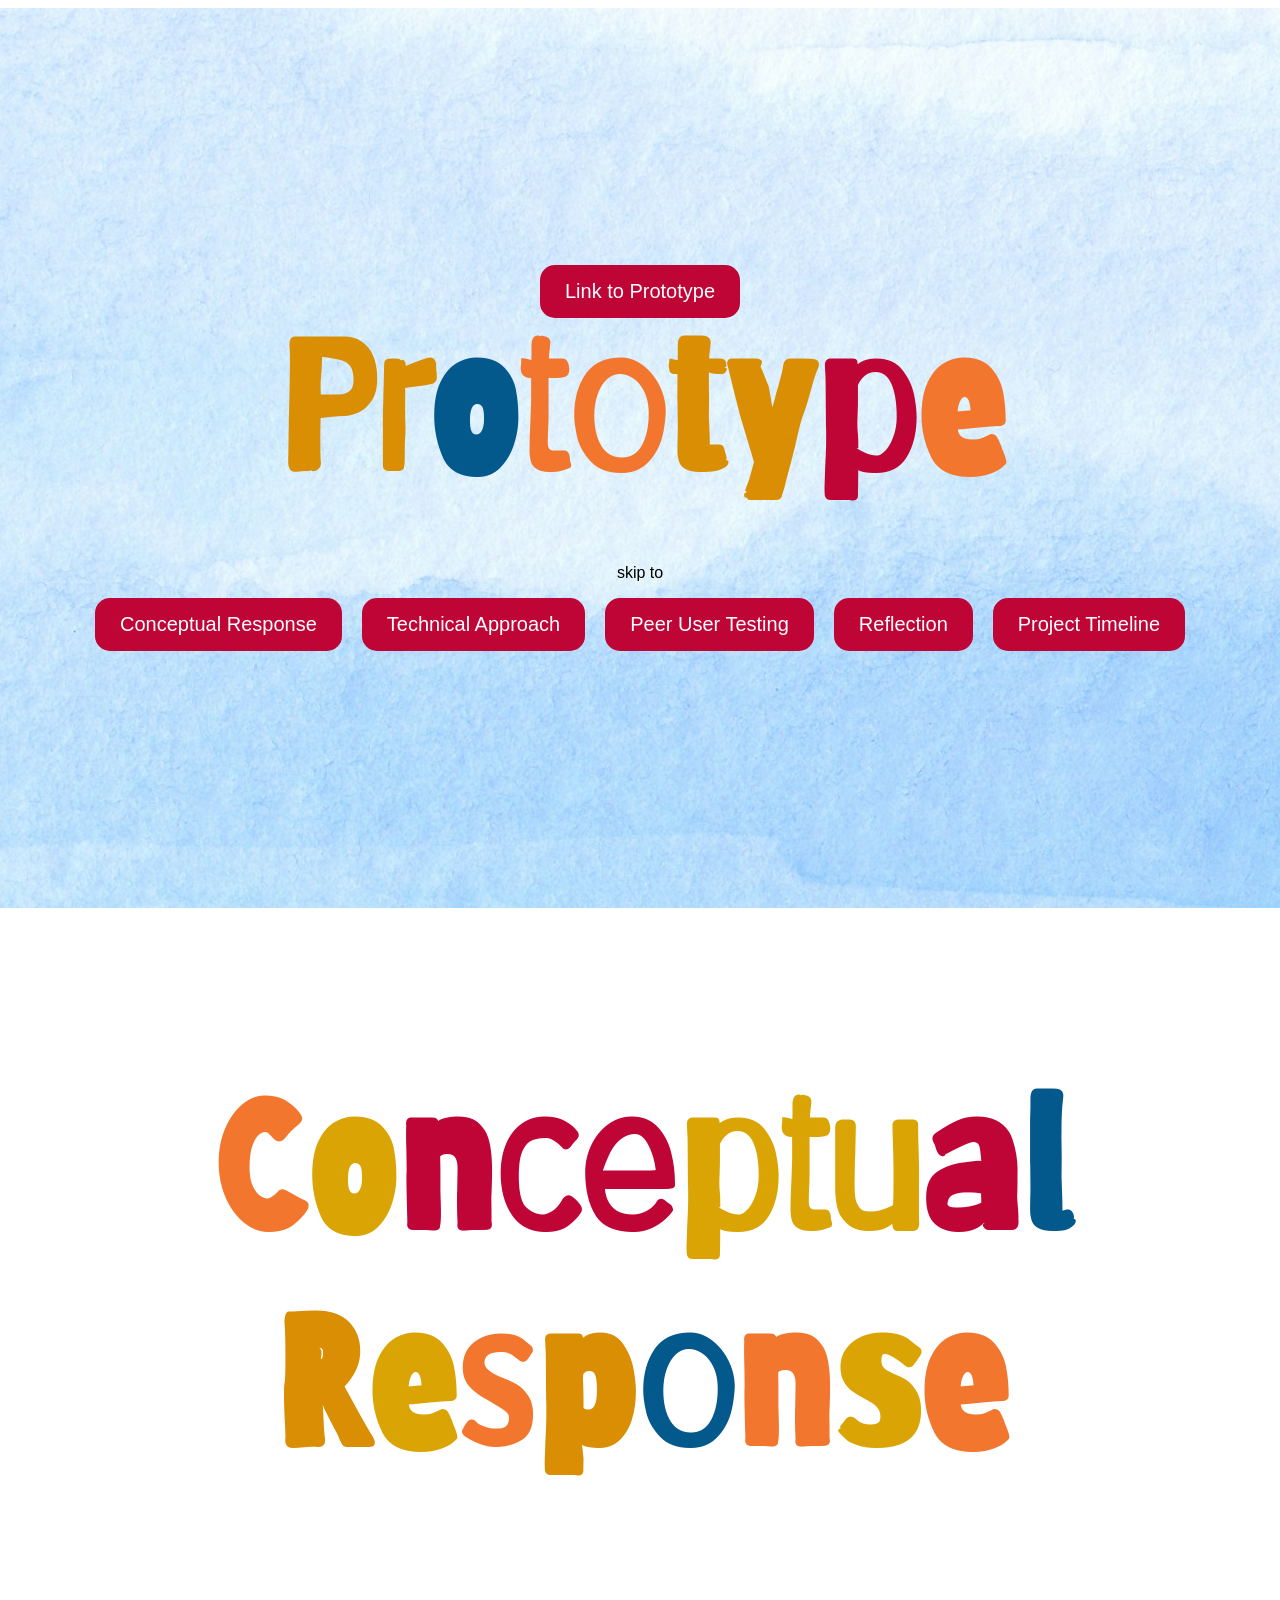
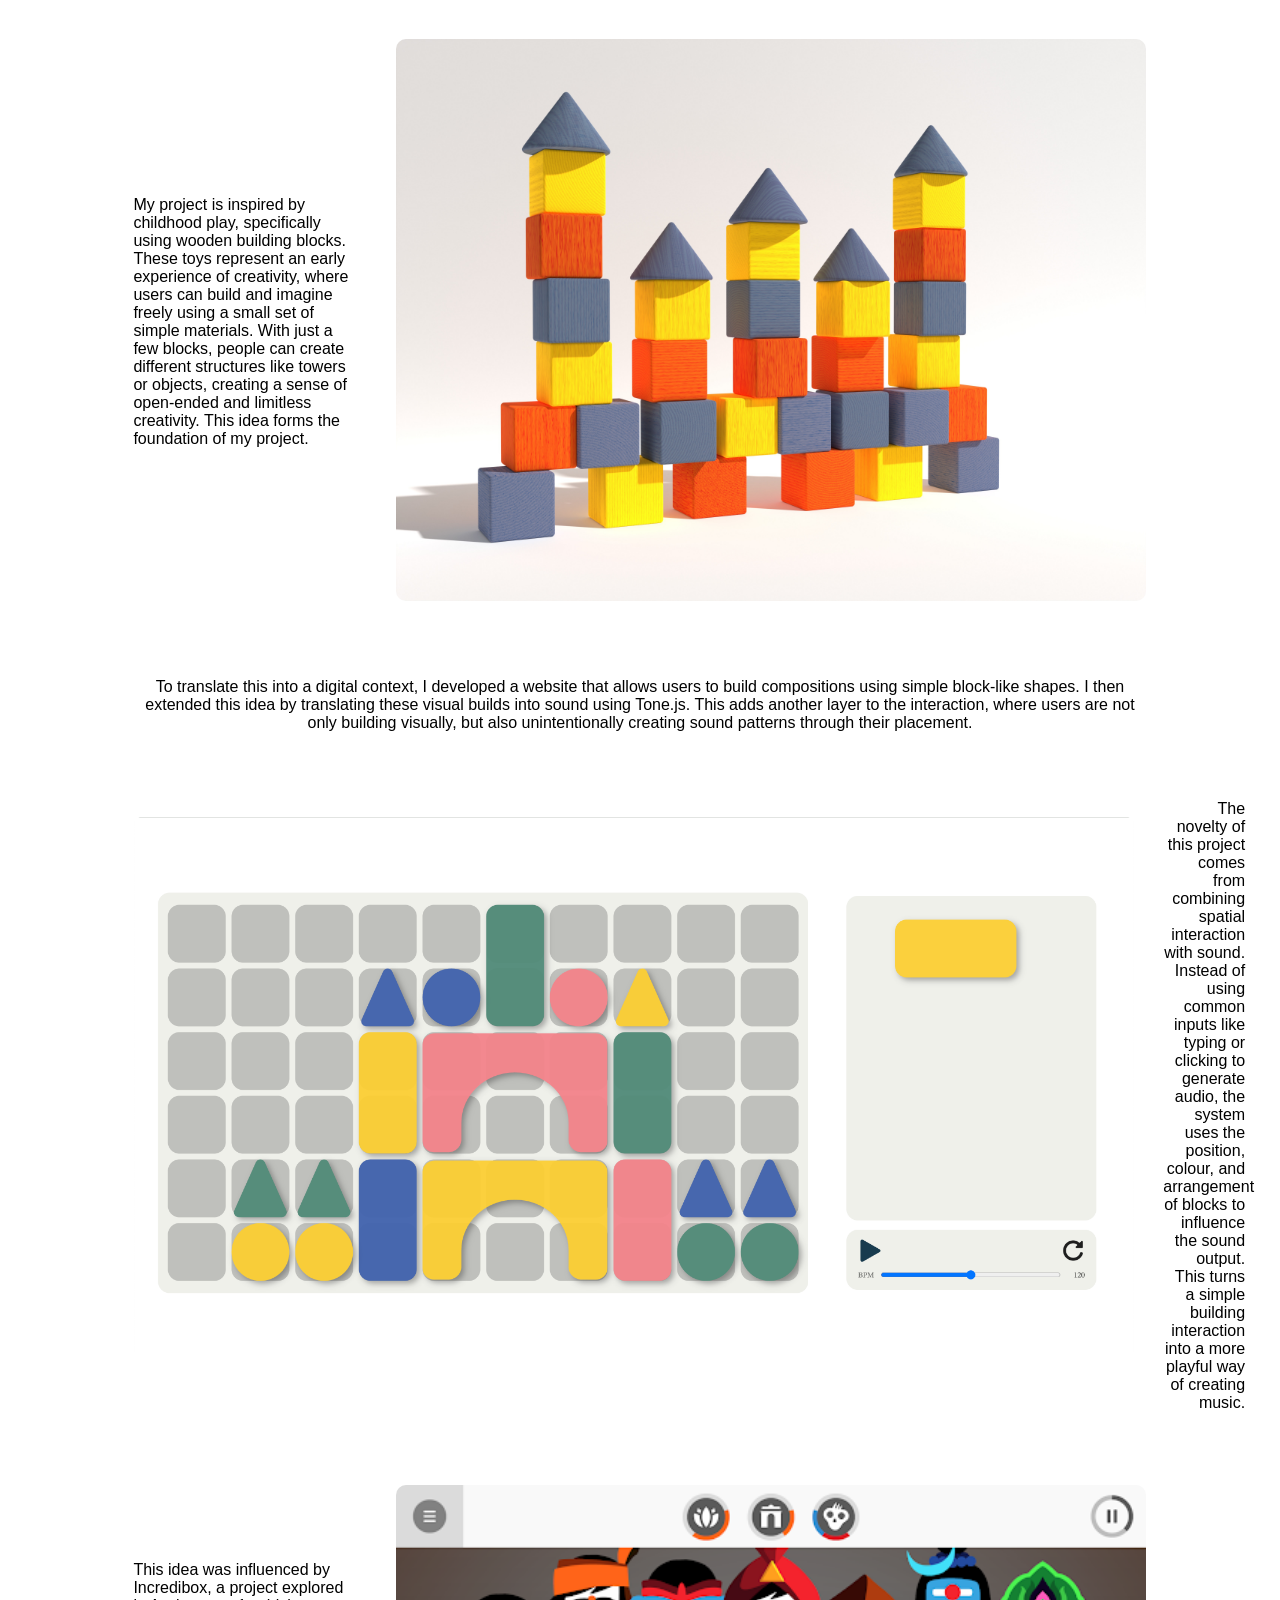
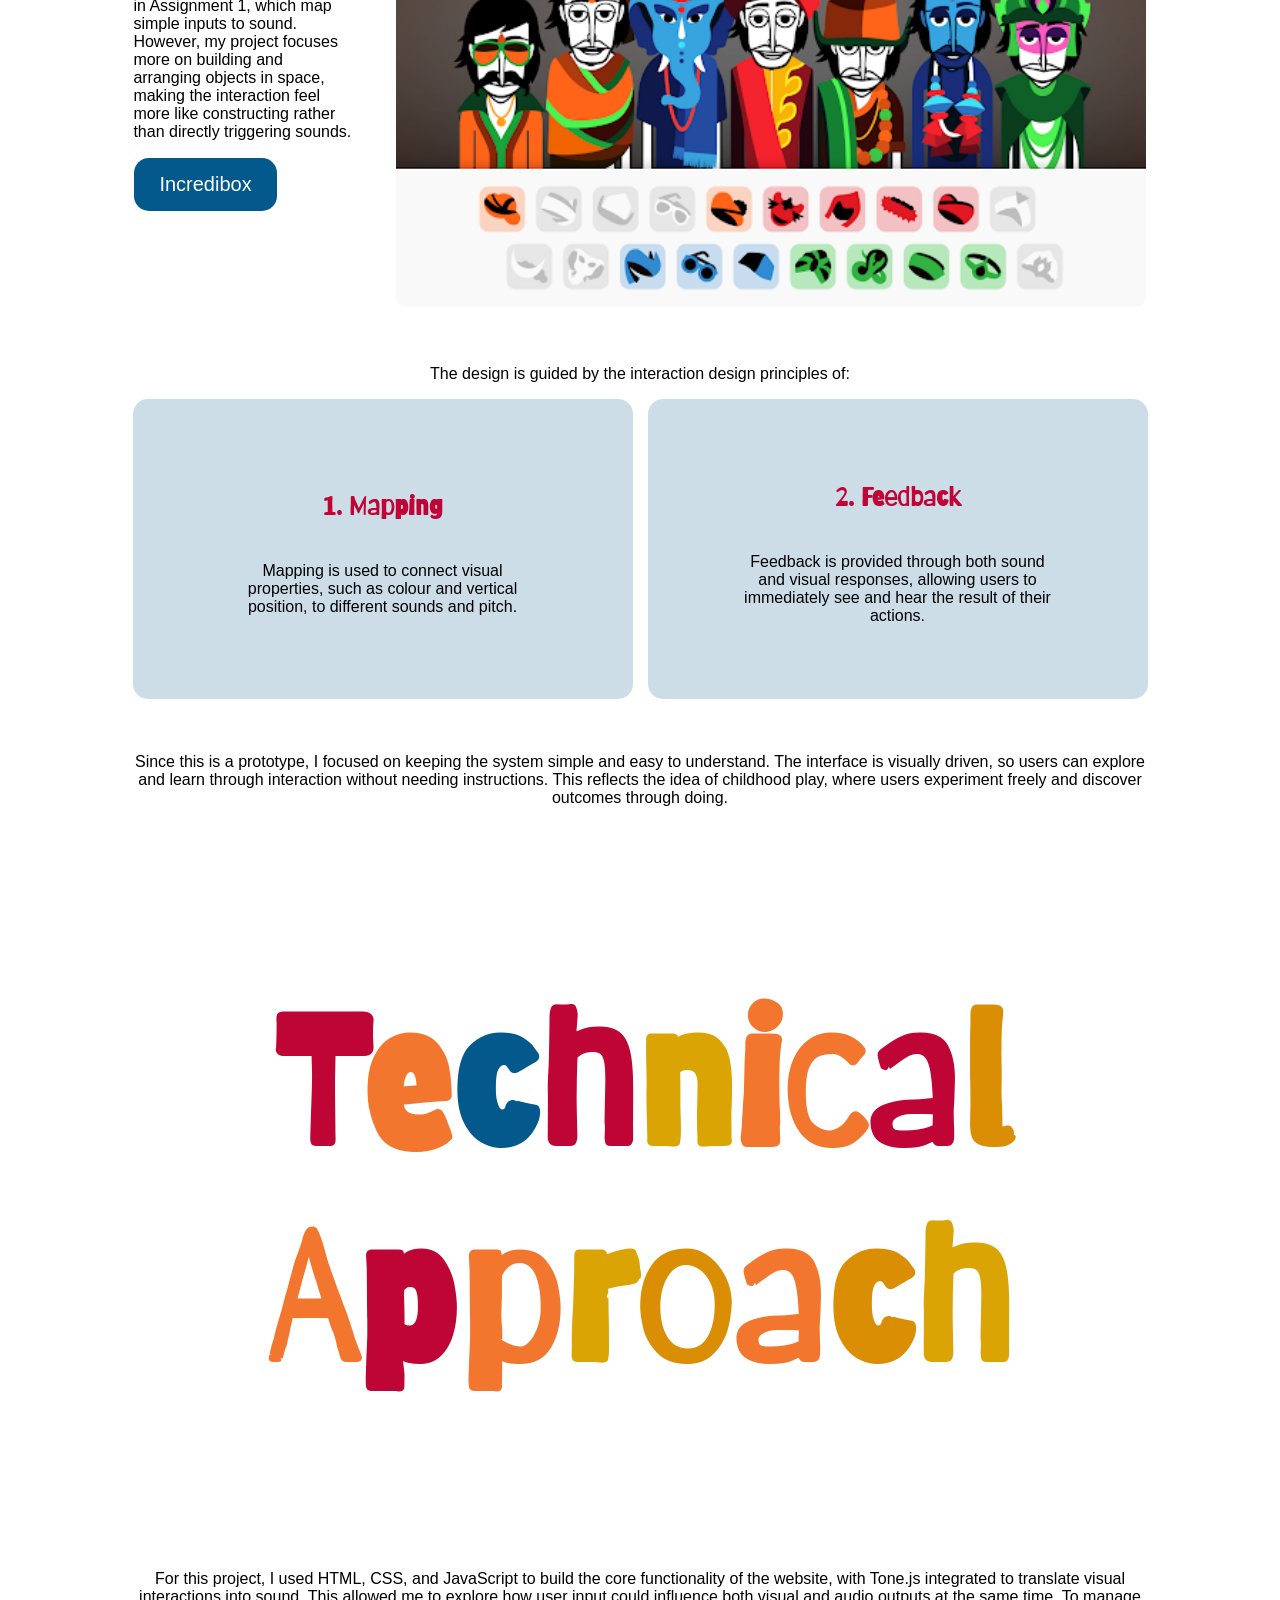
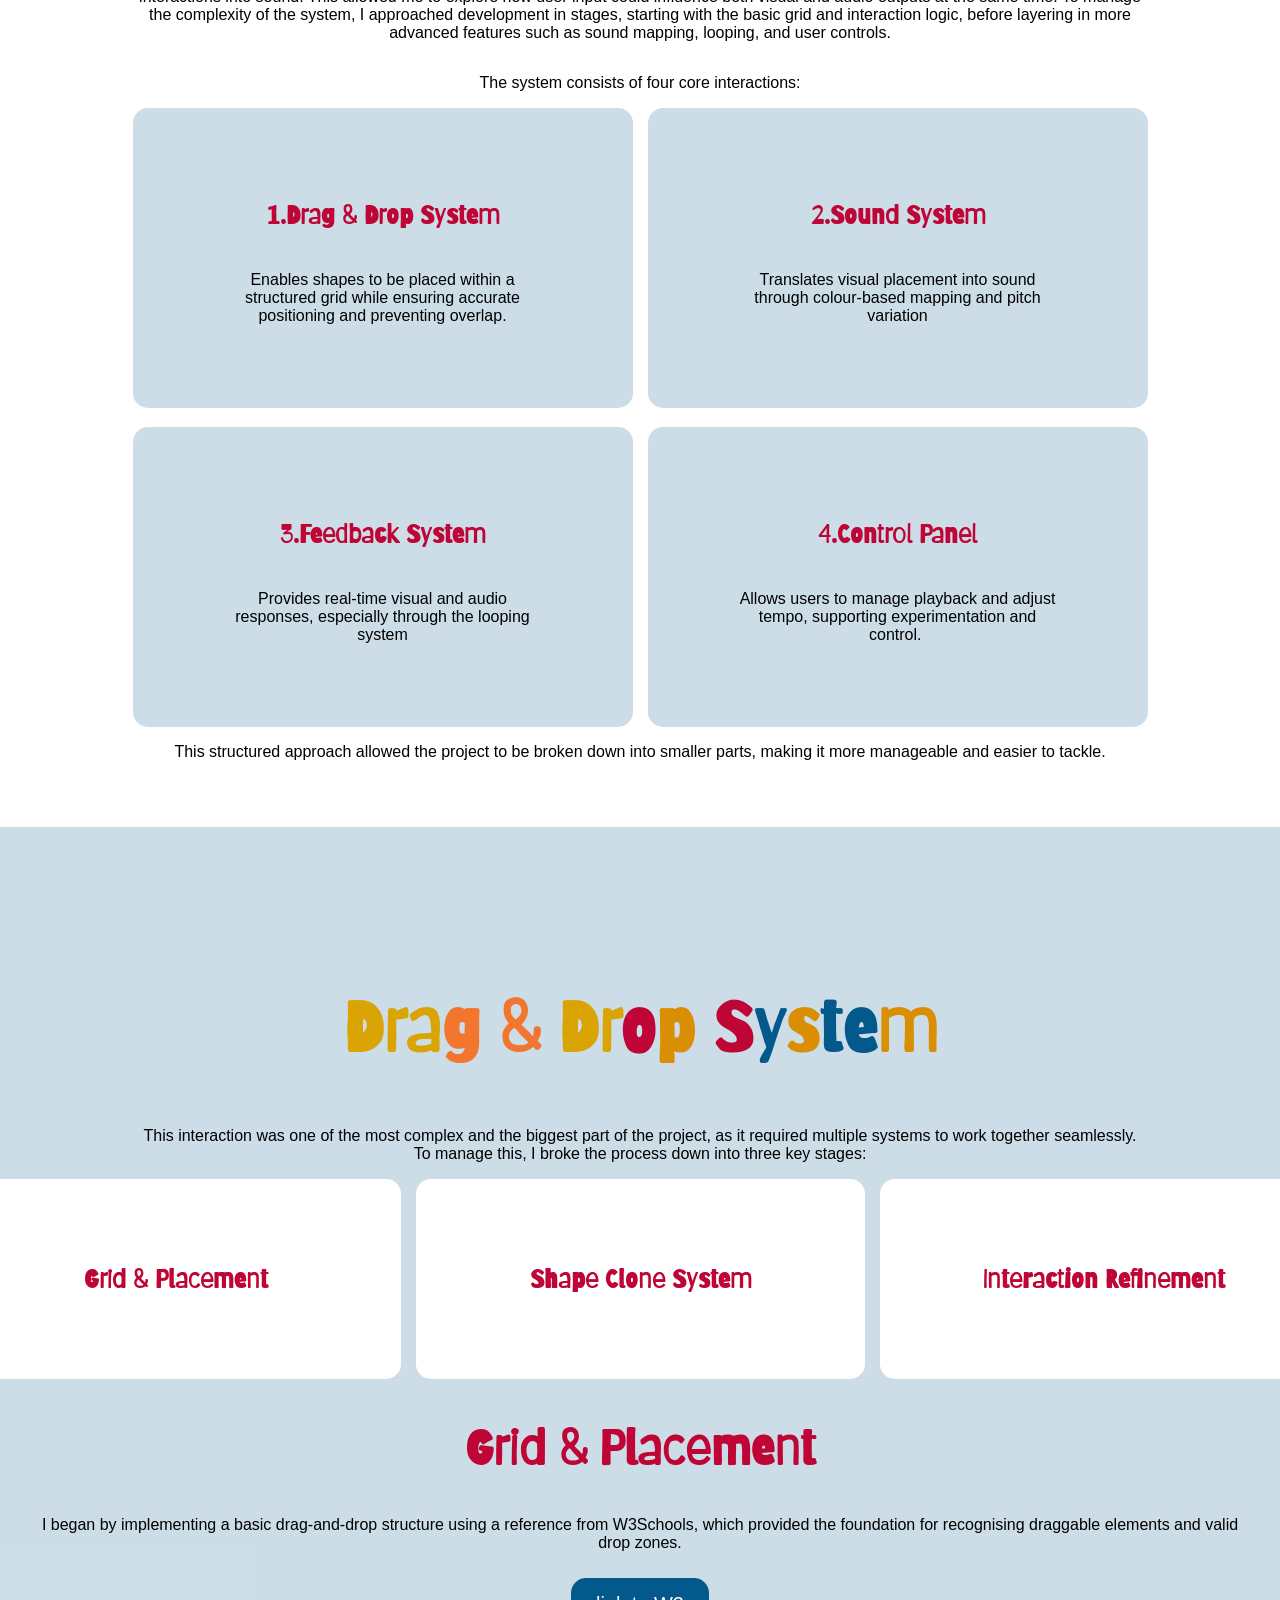
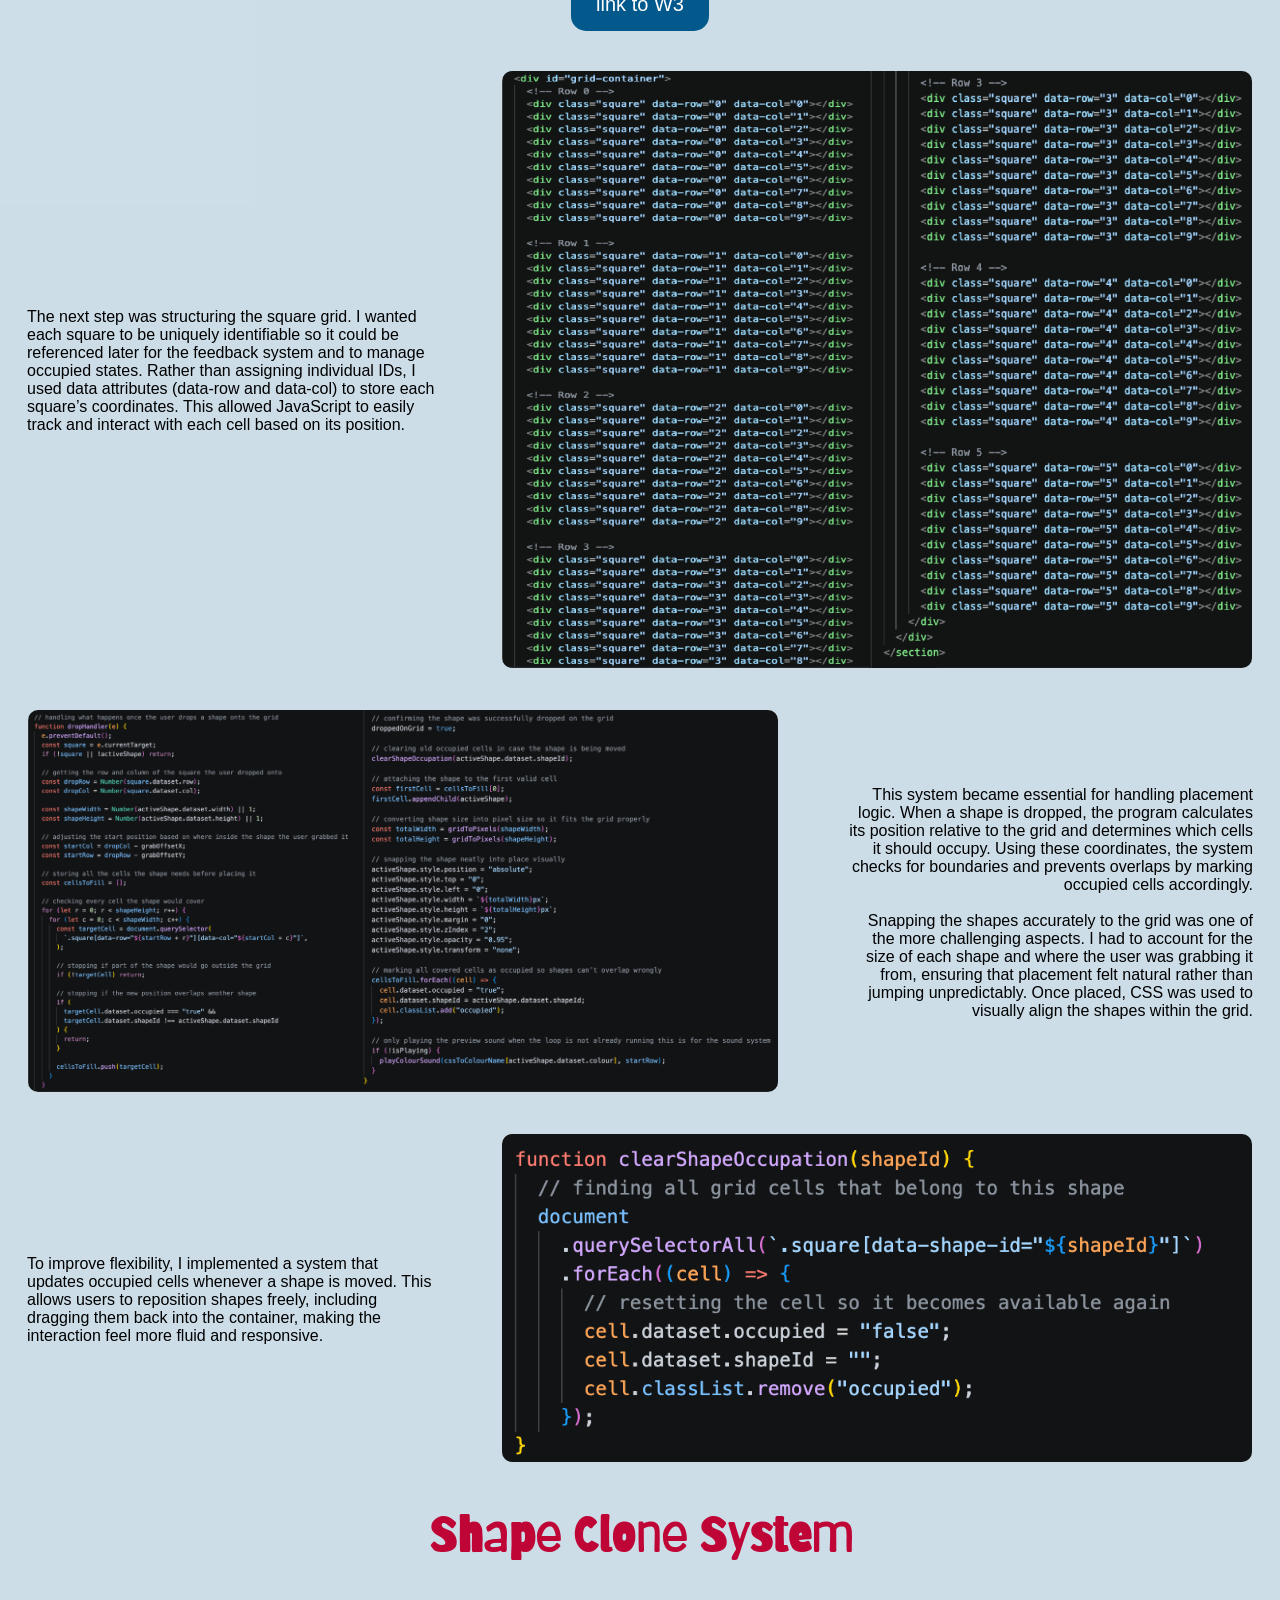
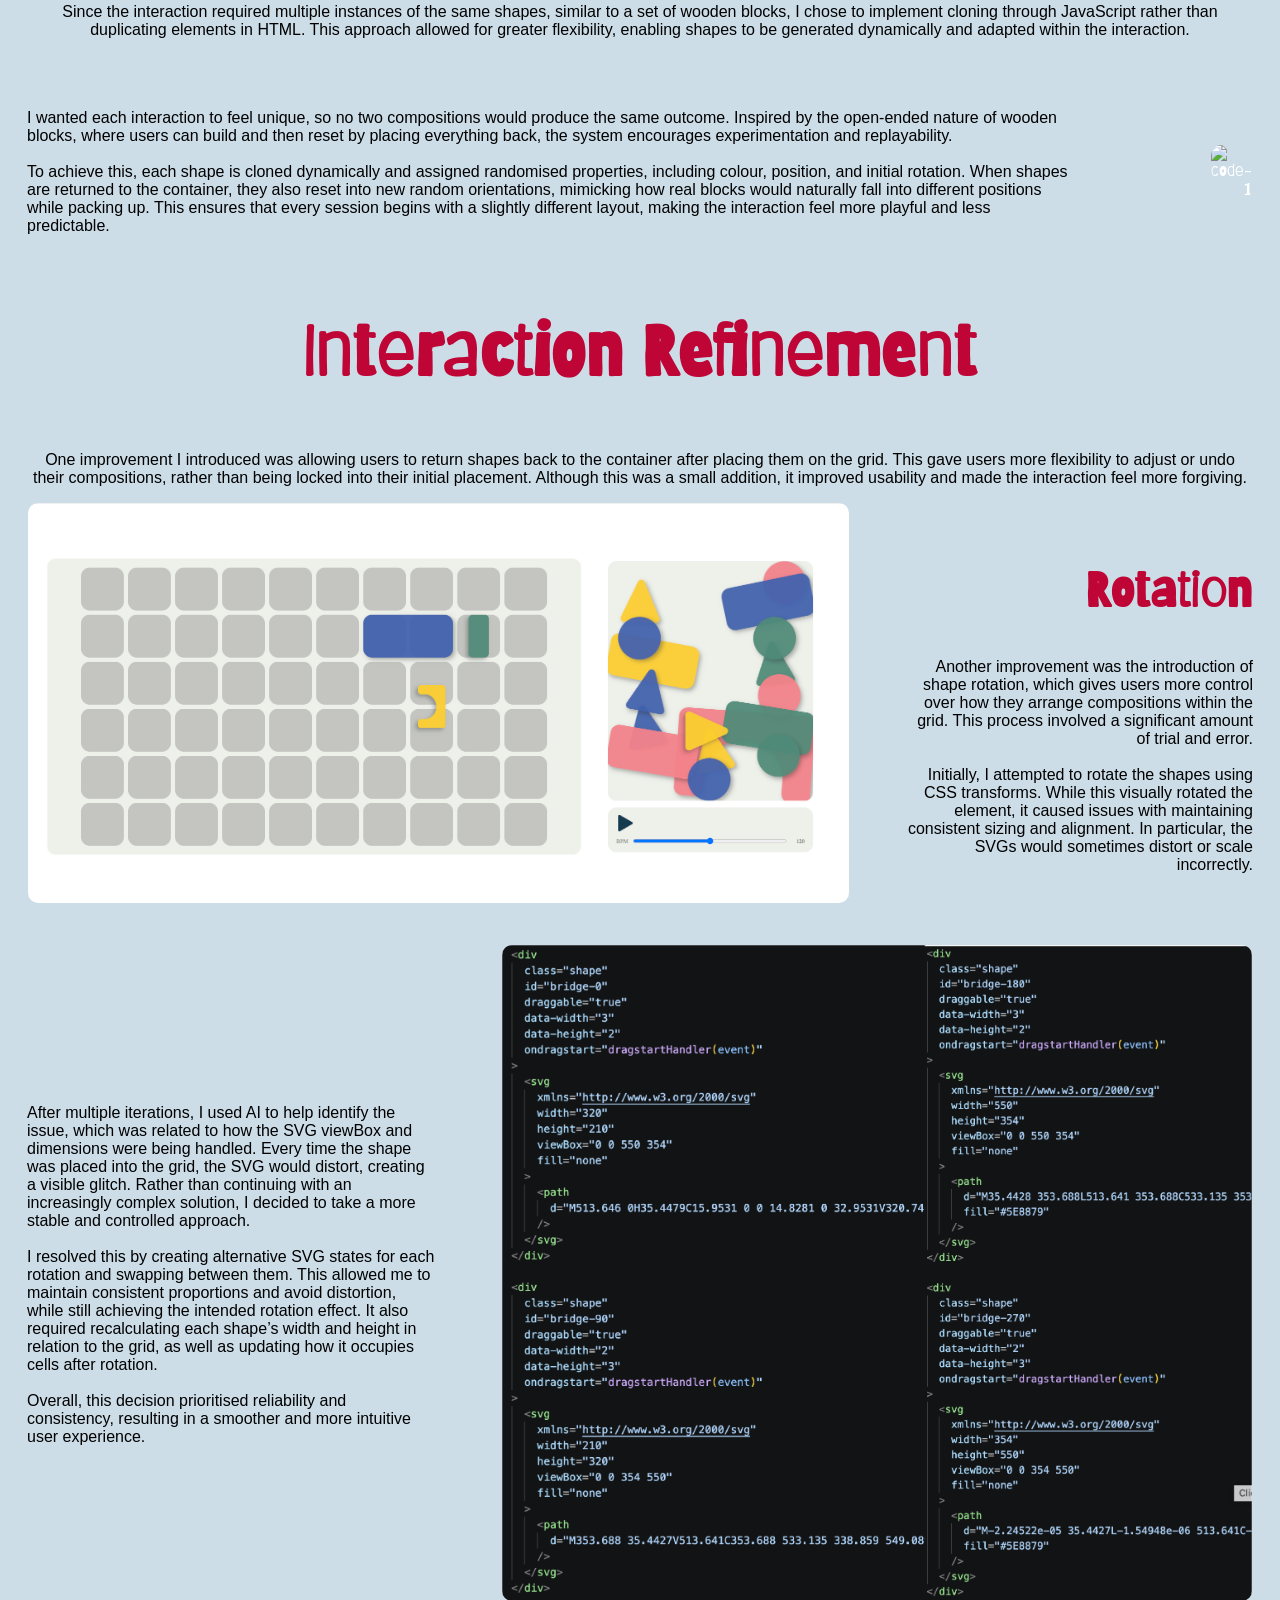
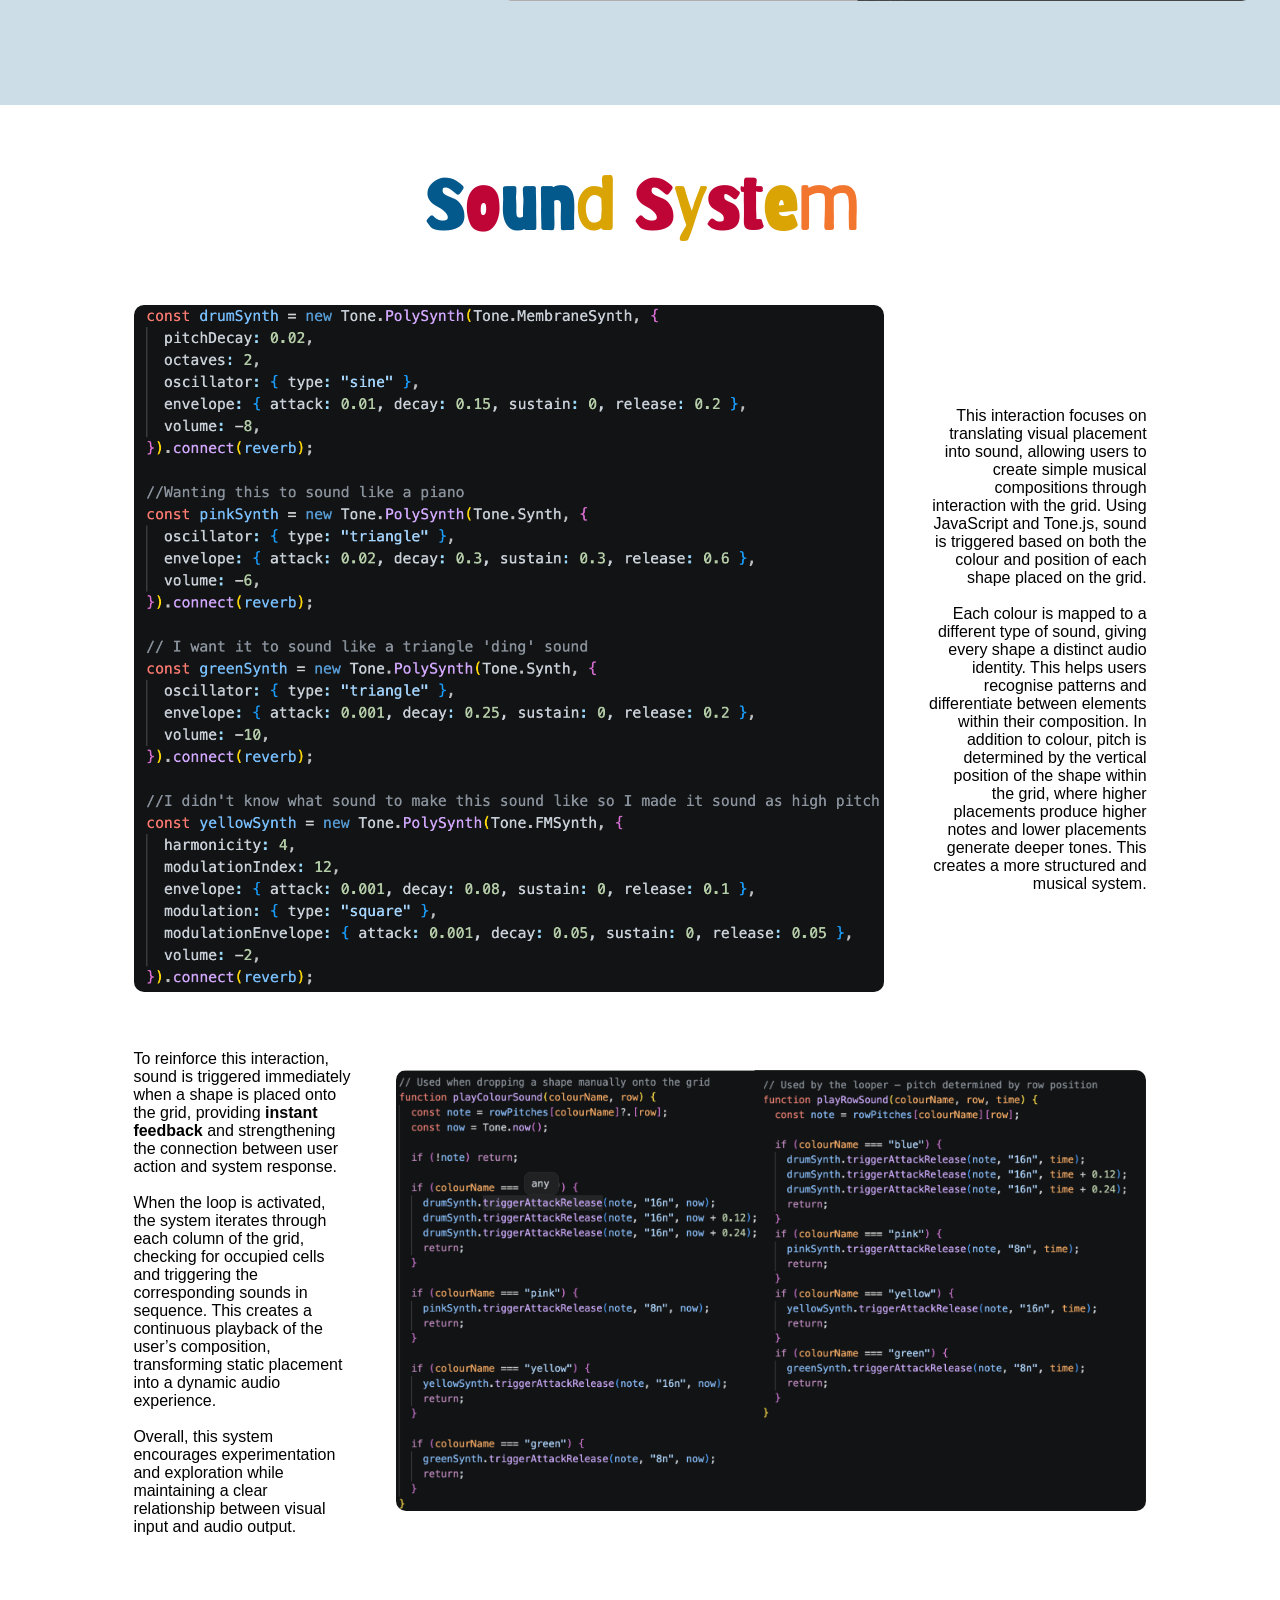
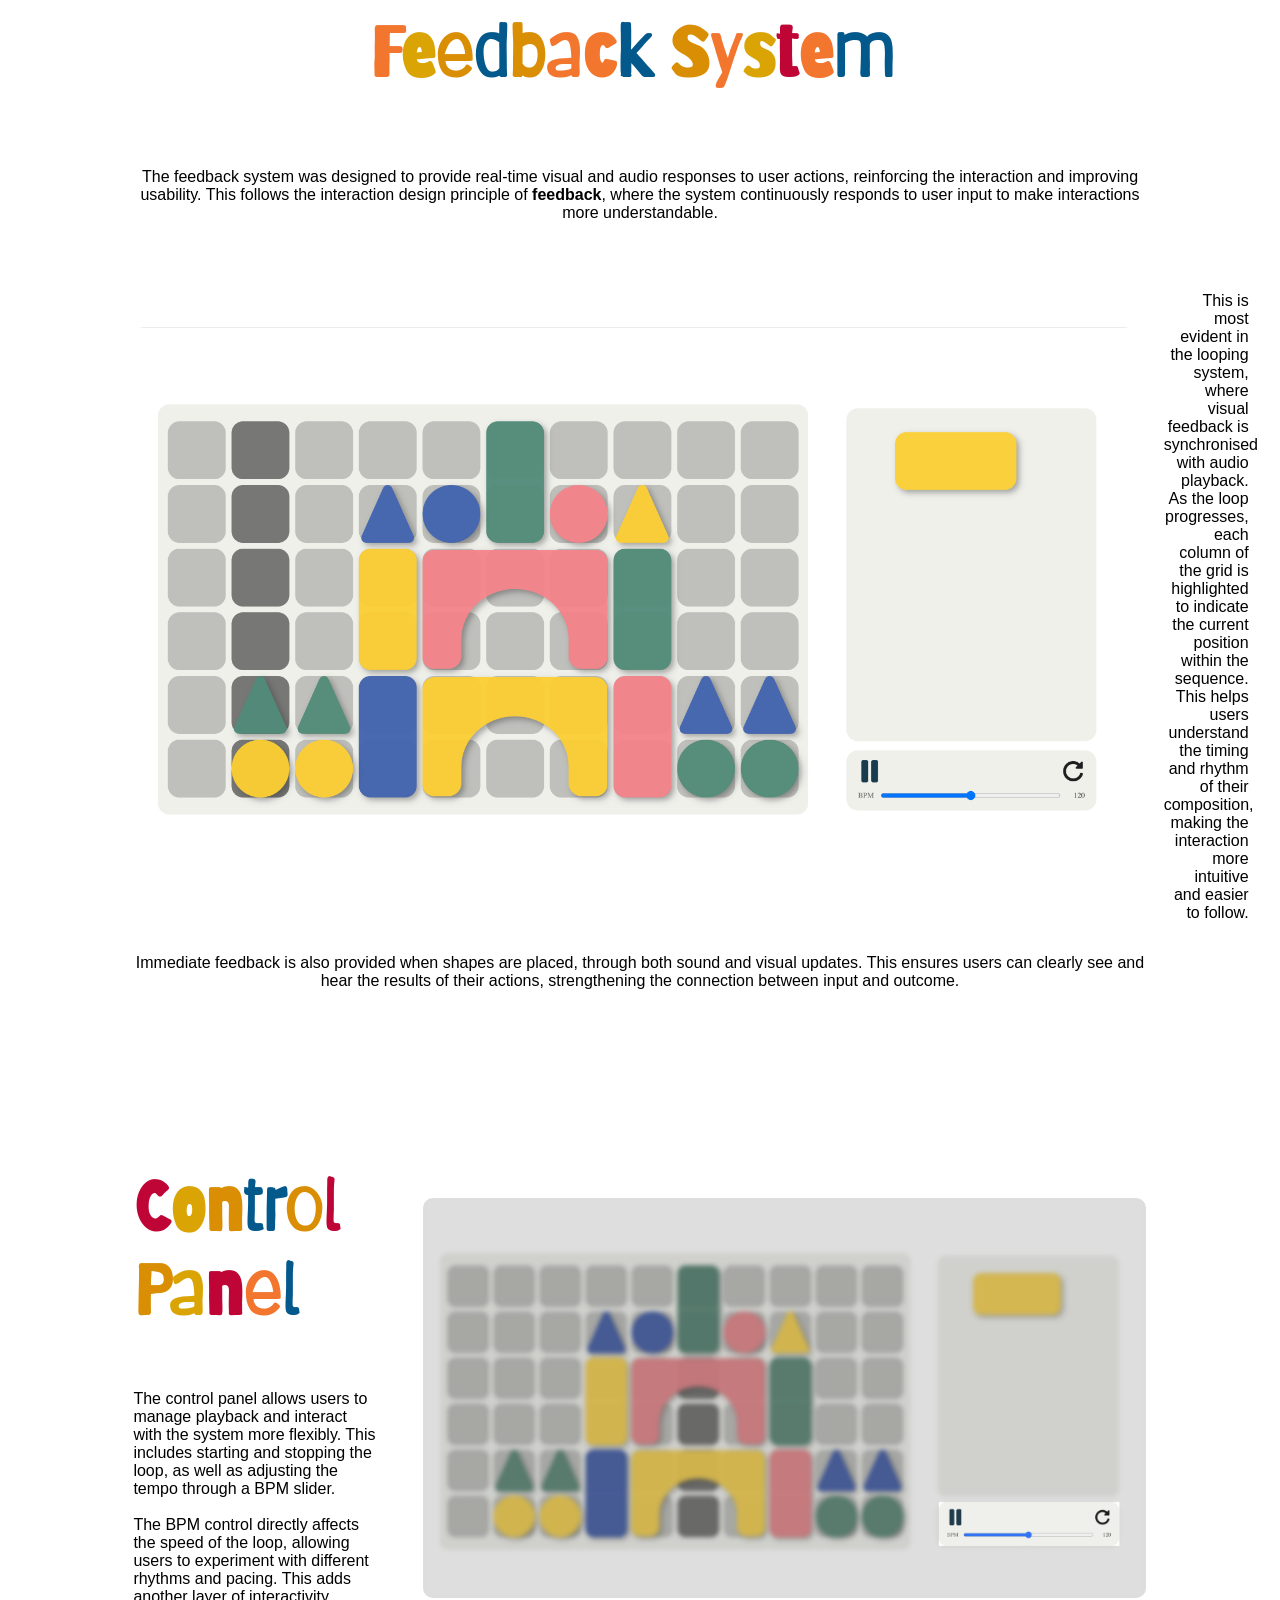
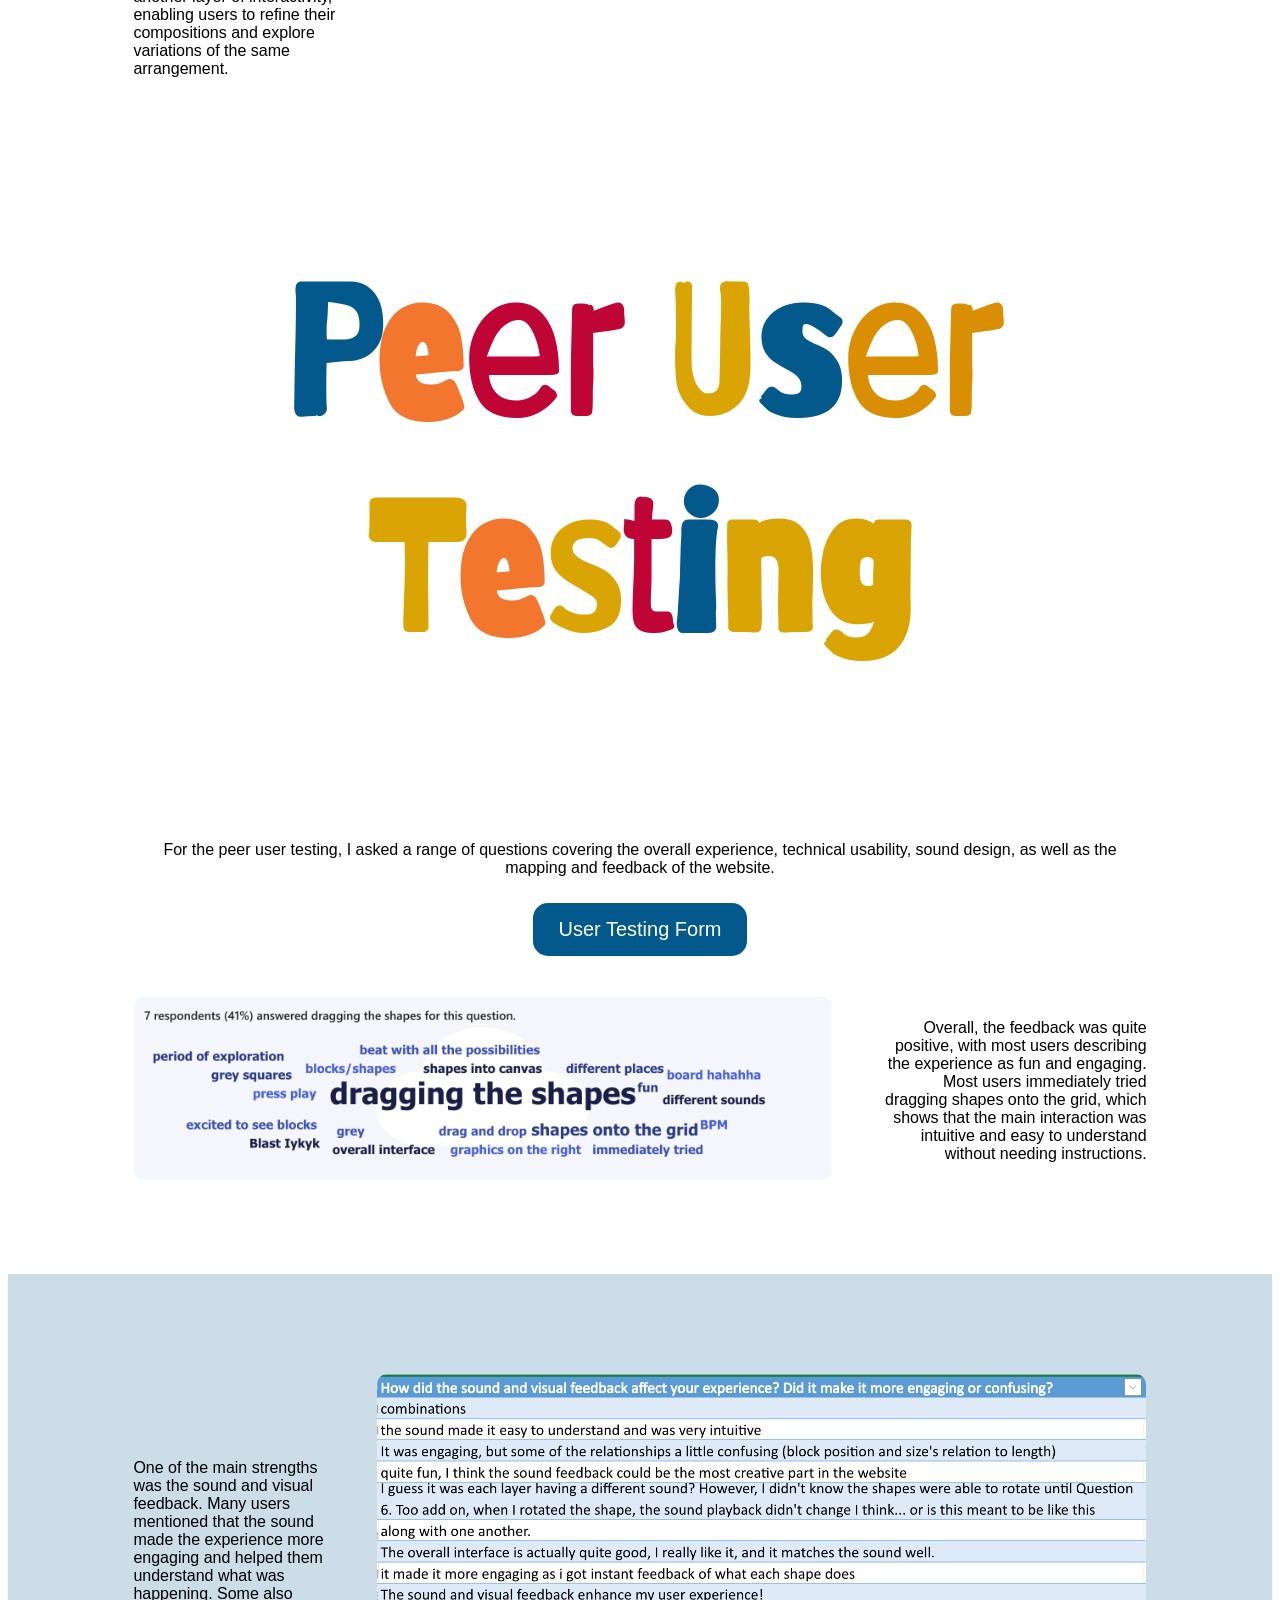
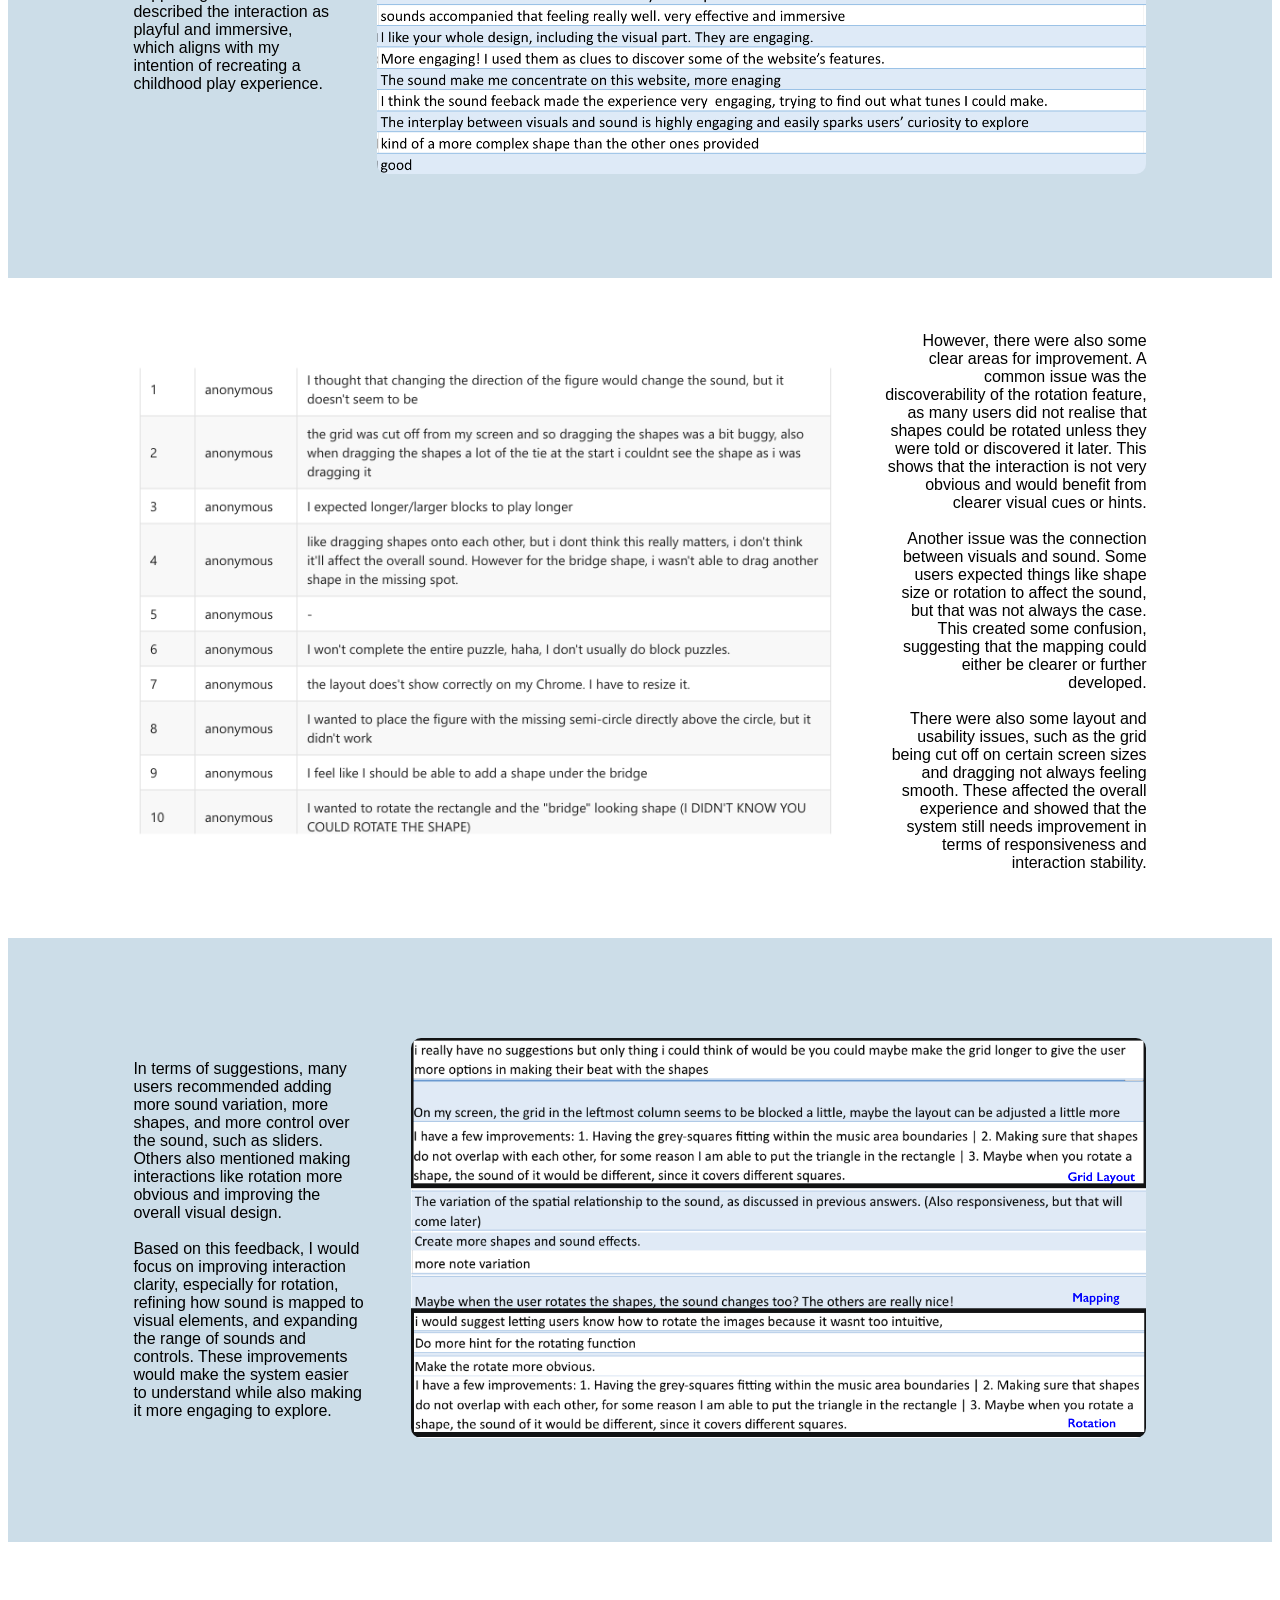
==== commit 56740afa: "update" ====
--- a/about/index.html
+++ b/about/index.html
@@ -3,7 +3,7 @@
   <head>
     <meta charset="UTF-8" />
     <meta name="viewport" content="width=device-width, initial-scale=1.0" />
-    <title>Assignment 3</title>
+    <title>Assignment 2 About</title>
 
     <!-- Fonts -->
     <link rel="preconnect" href="https://fonts.googleapis.com" />
@@ -23,6 +23,15 @@
   <body>
     <section class="content">
       <div id="heading">
+        <a
+          href="https://mediatedexpression-prototype-a2.netlify.app/"
+          target="_blank"
+        >
+          <button class="project" id="peerUserTestingBtn">
+            Link to Prototype
+          </button></a
+        >
+
         <h1 id="headertitle" style="font-size: 180px; margin-top: -20px">
           Prototype
         </h1>
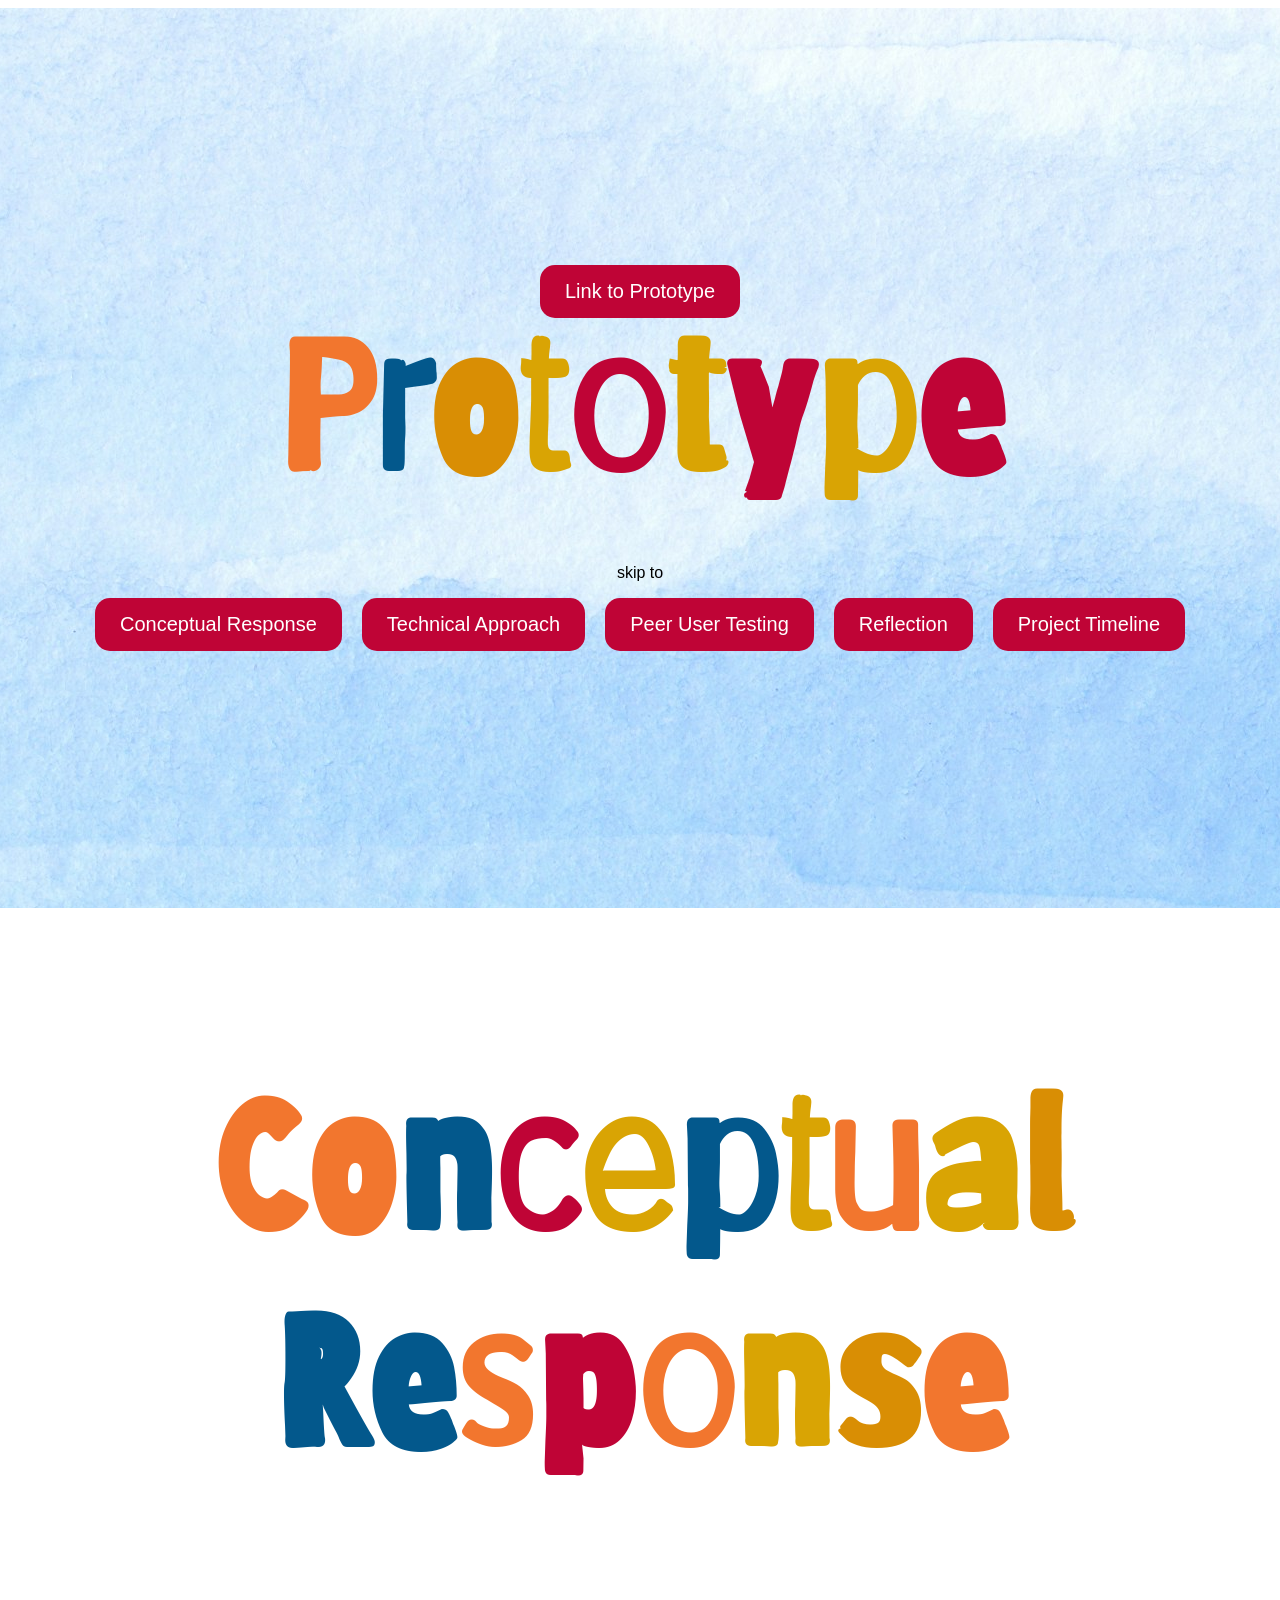
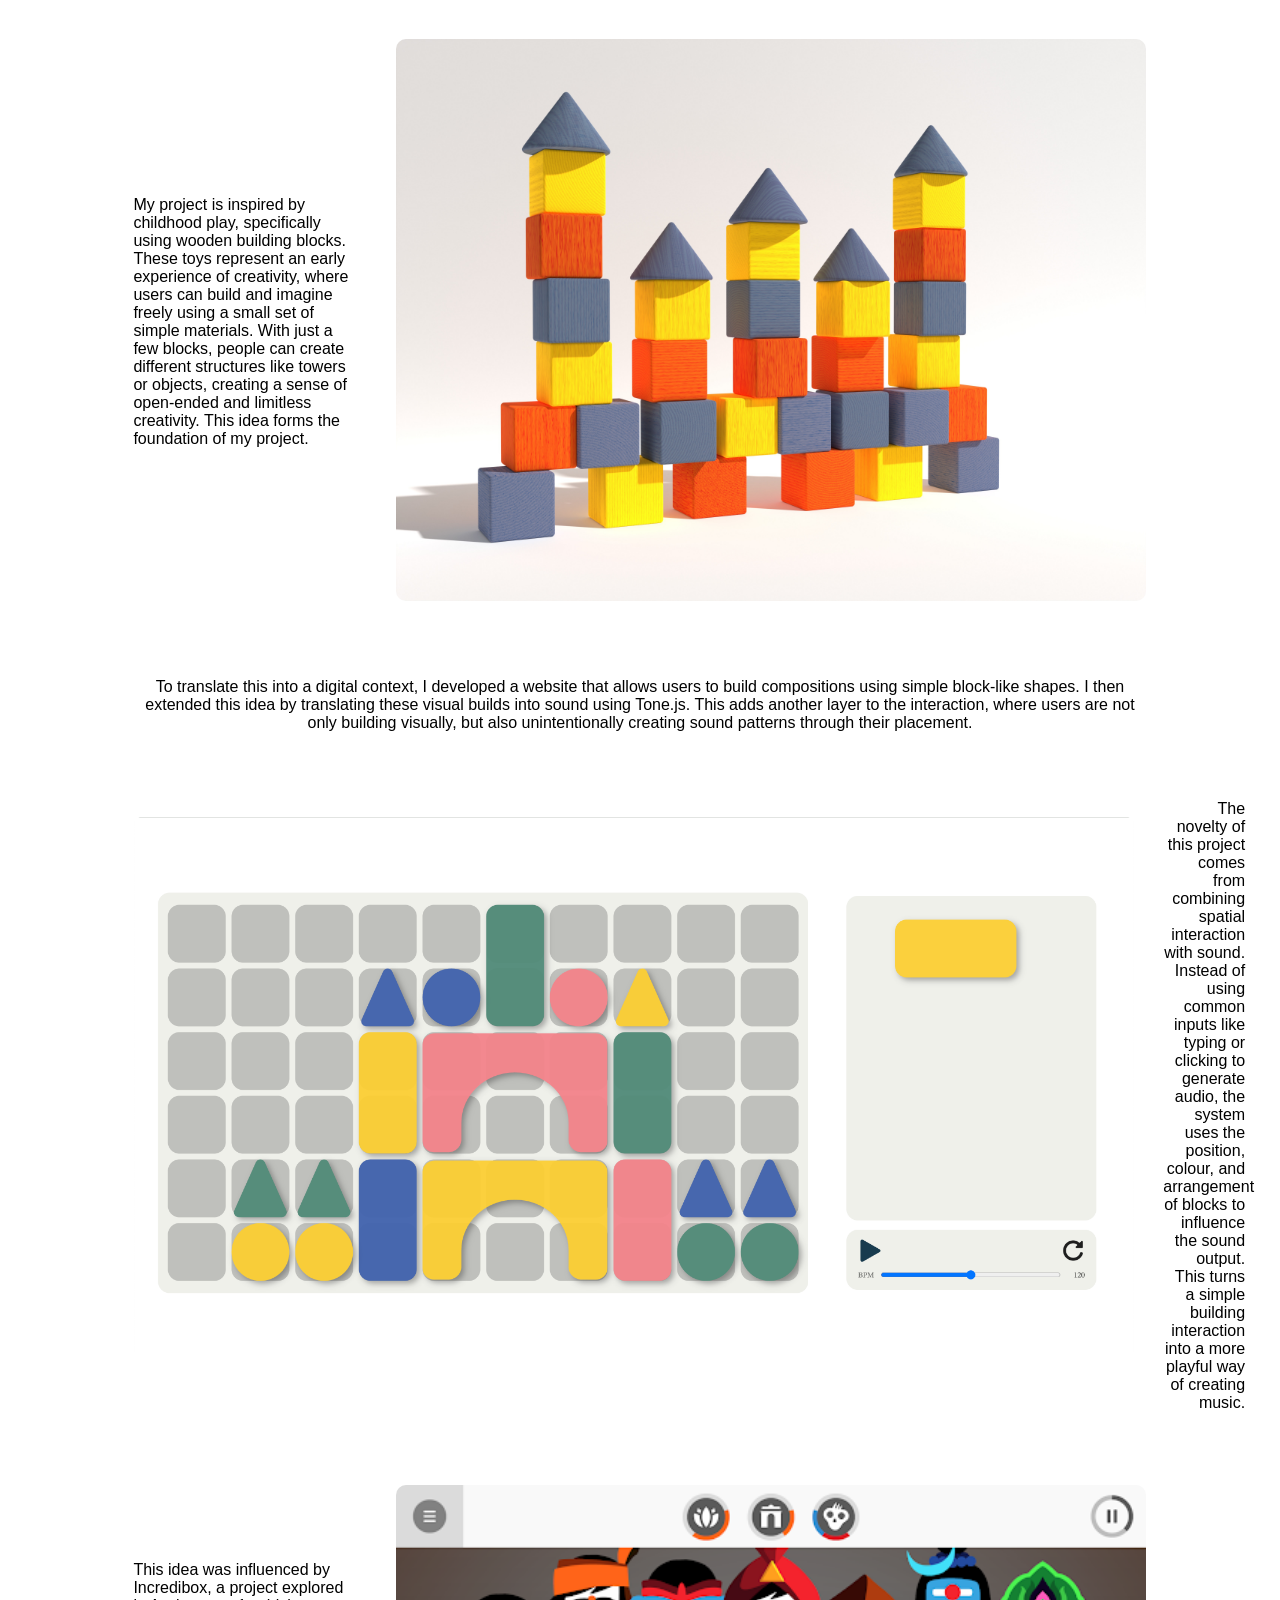
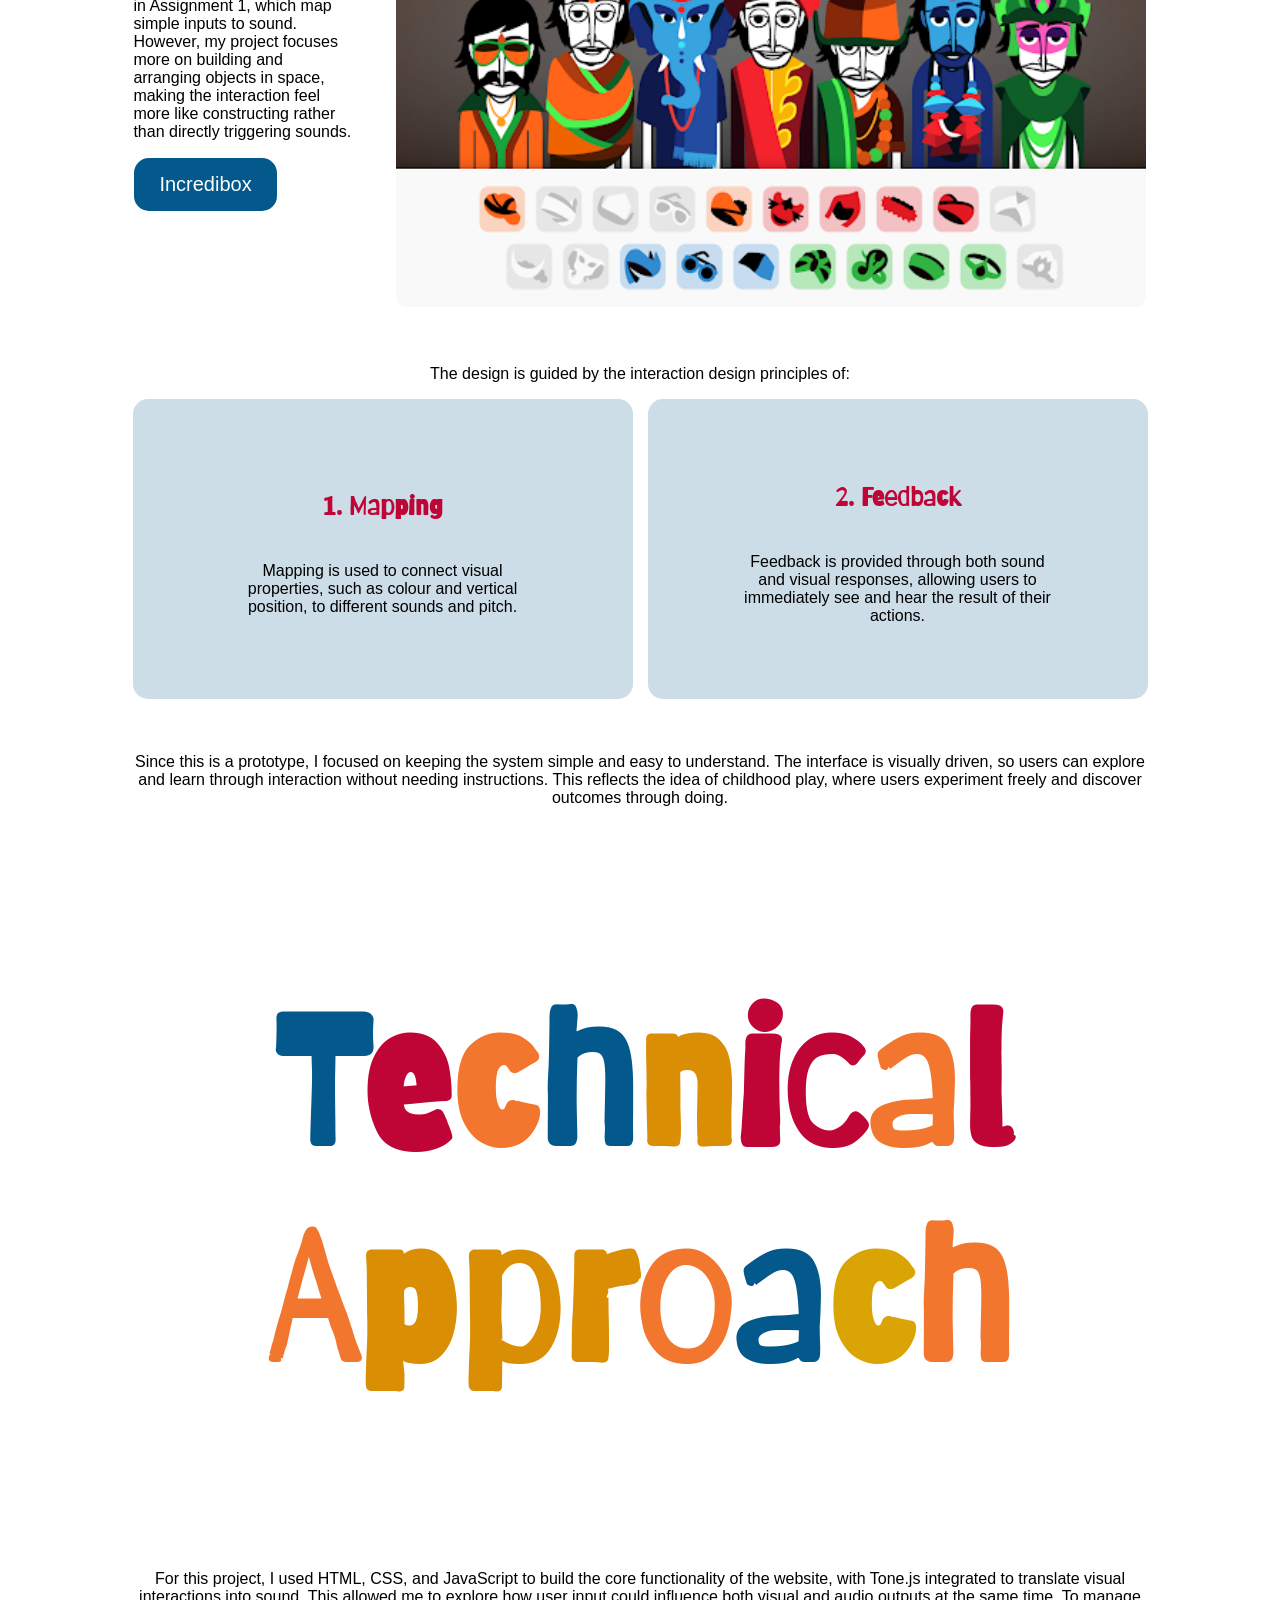
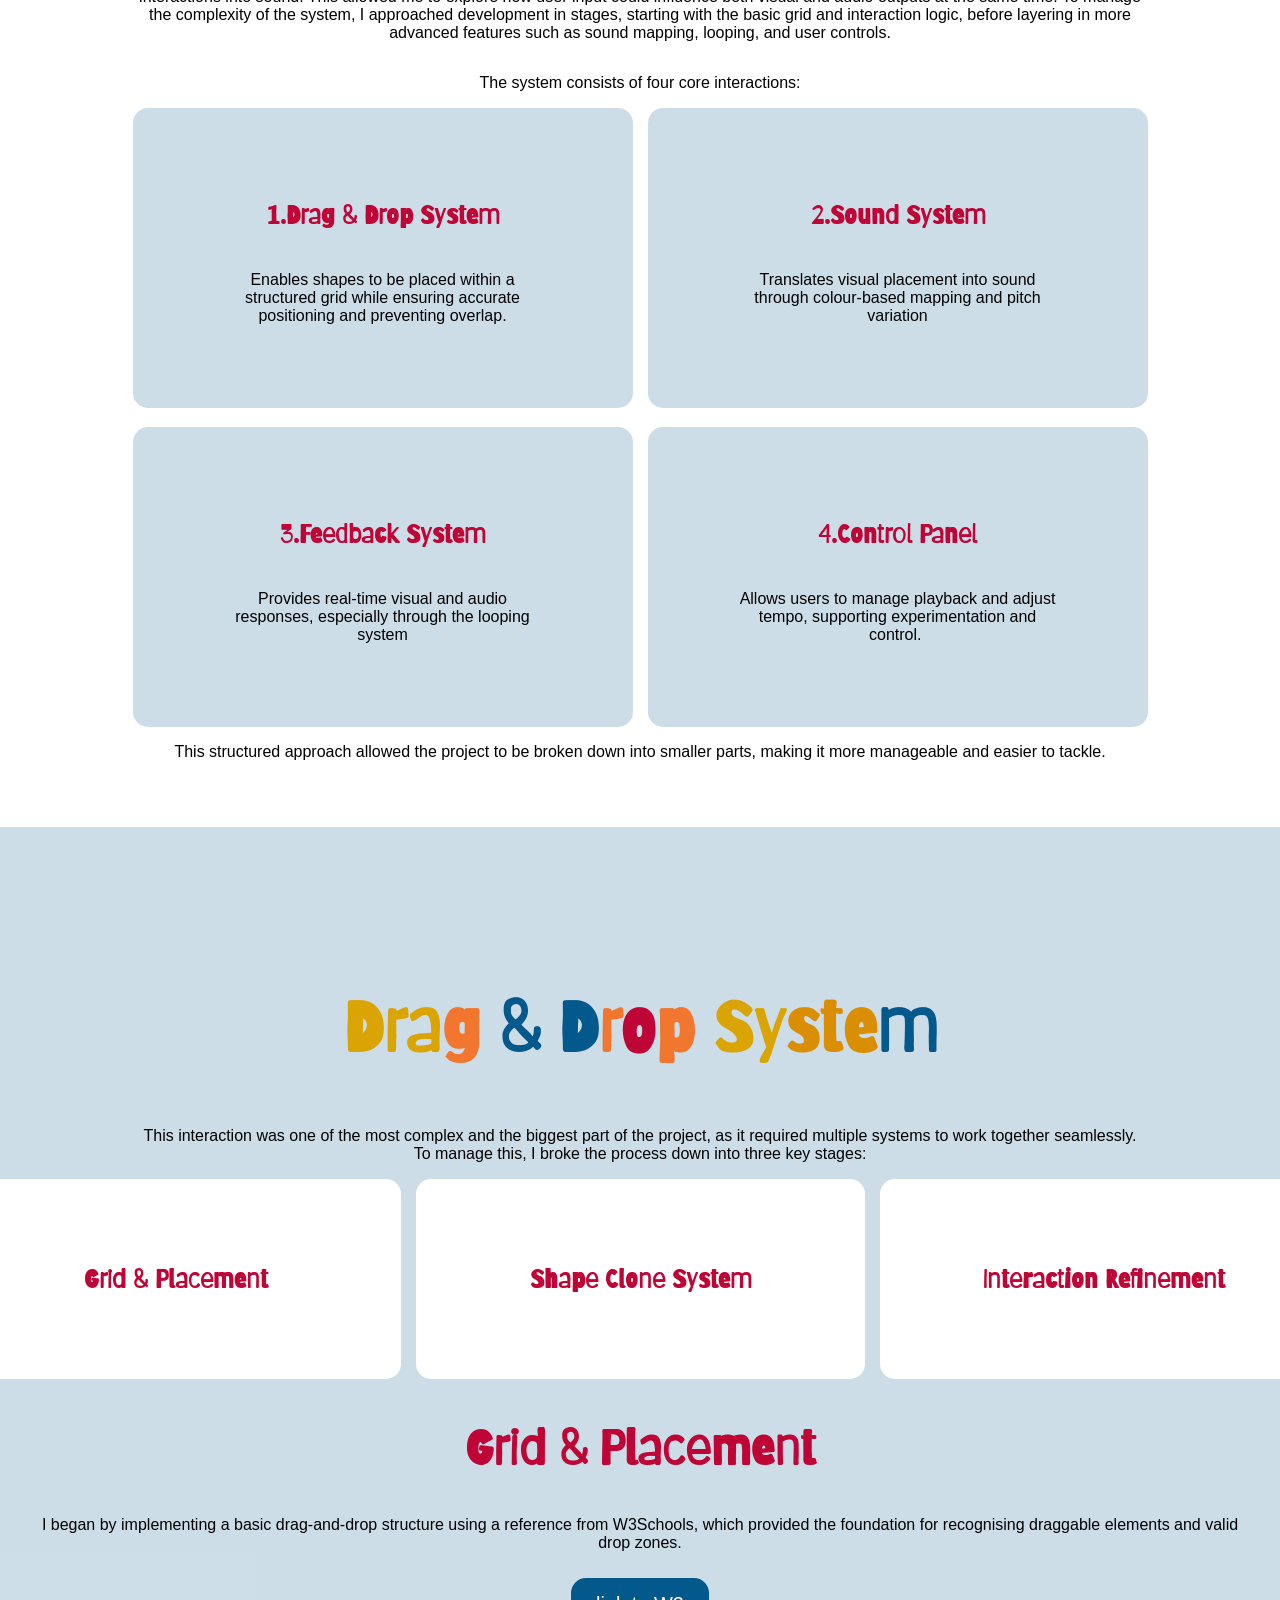
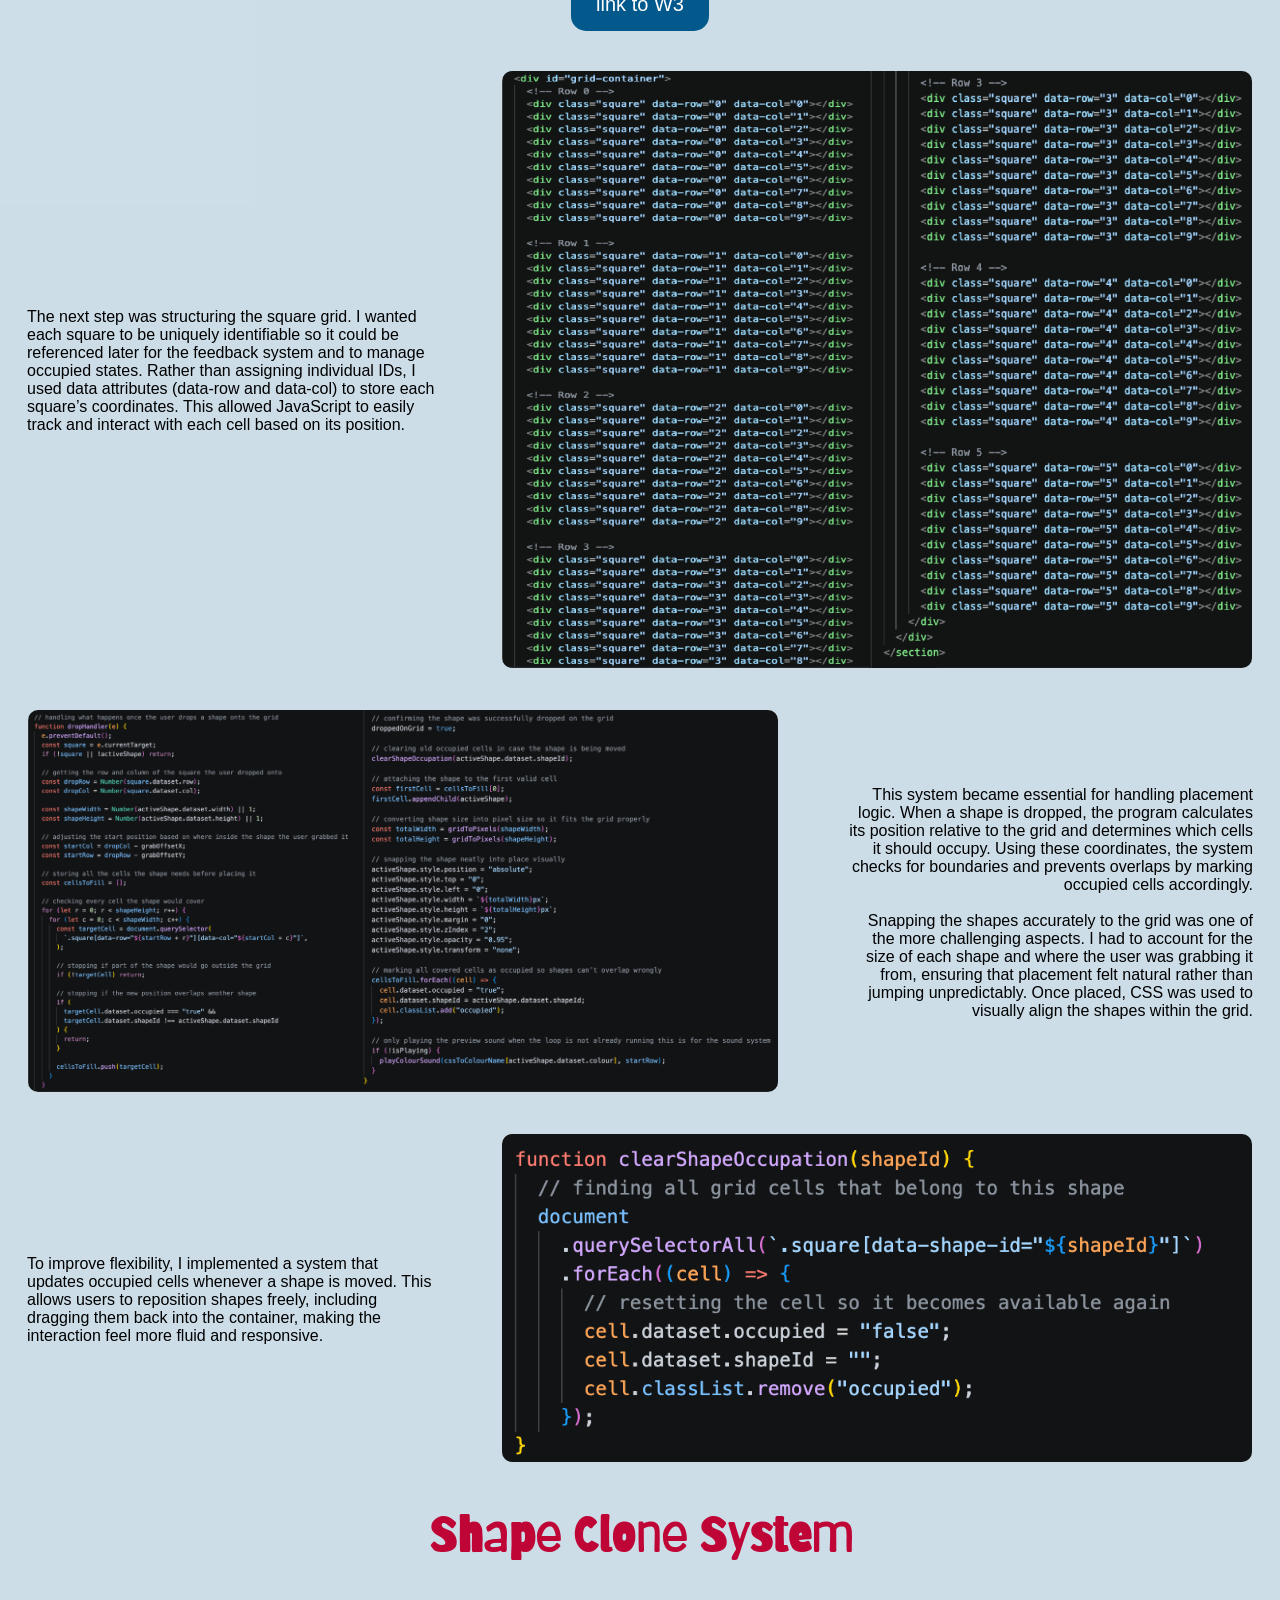
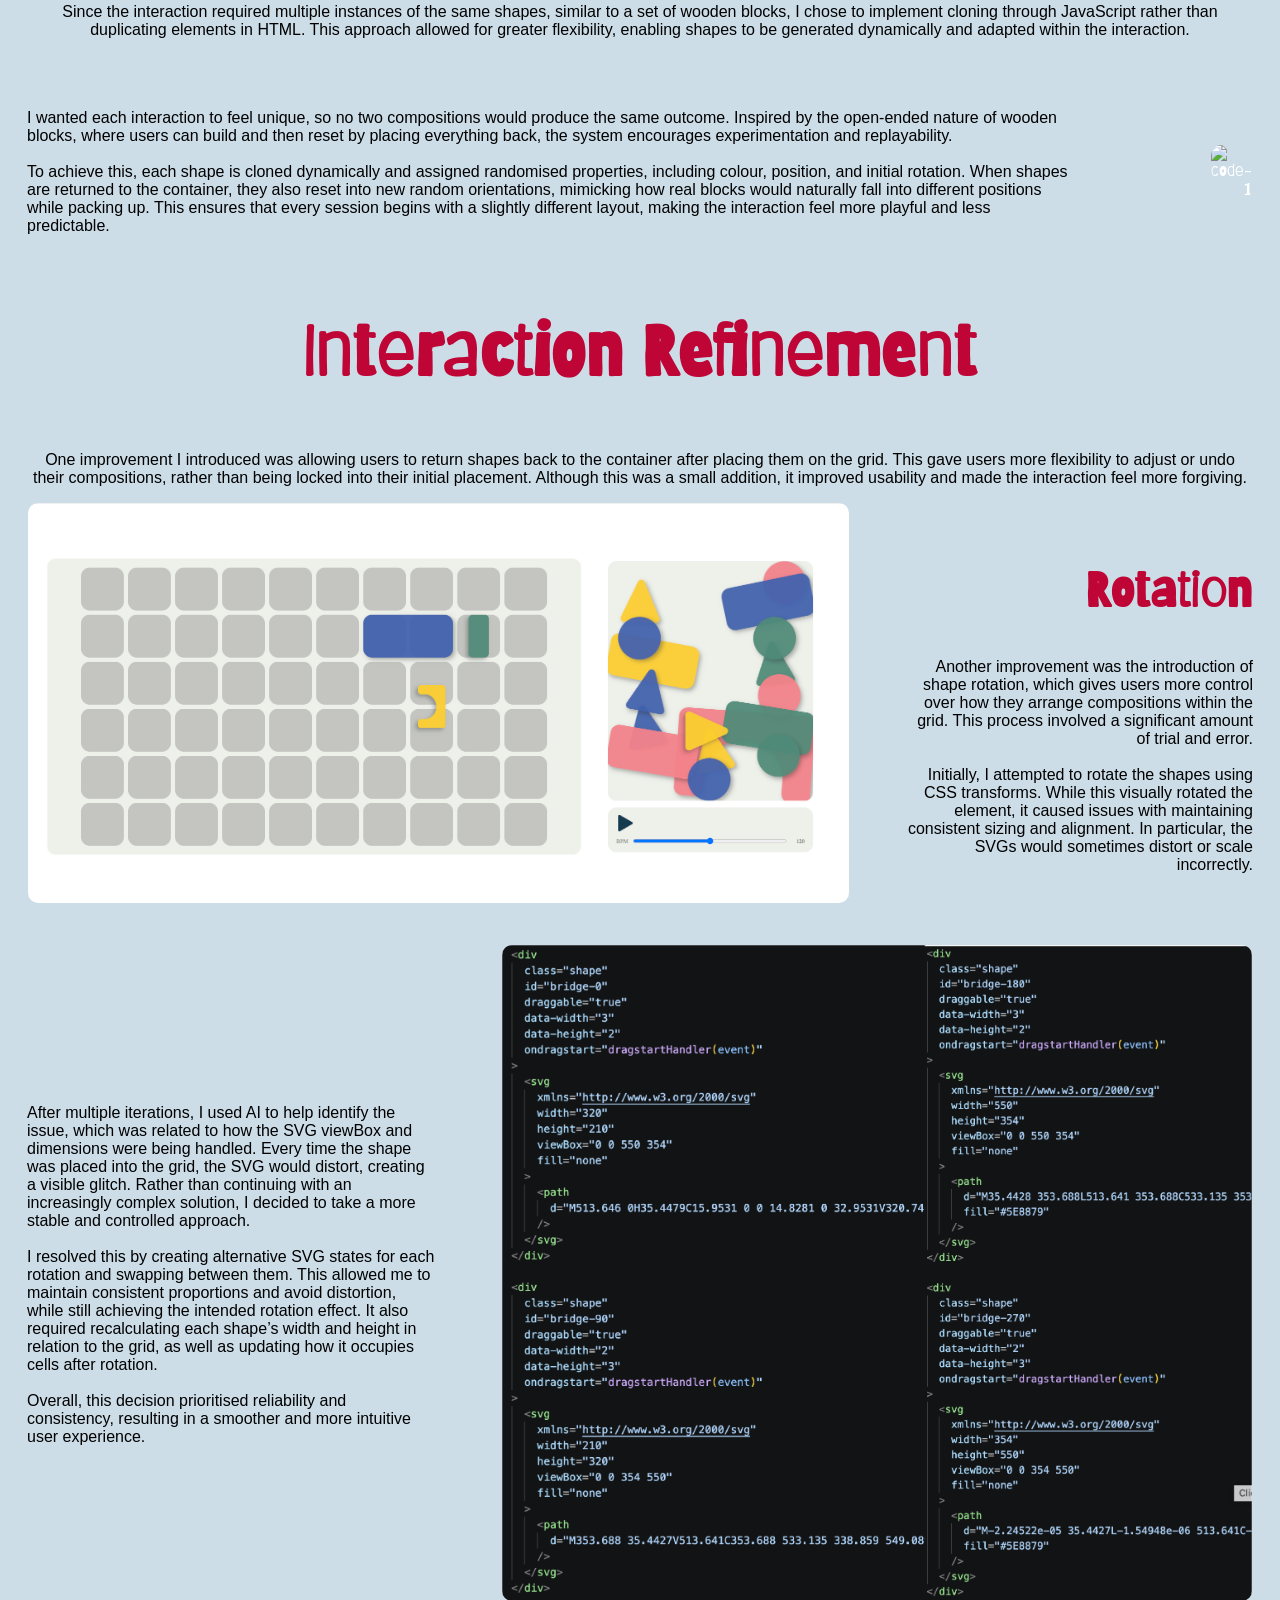
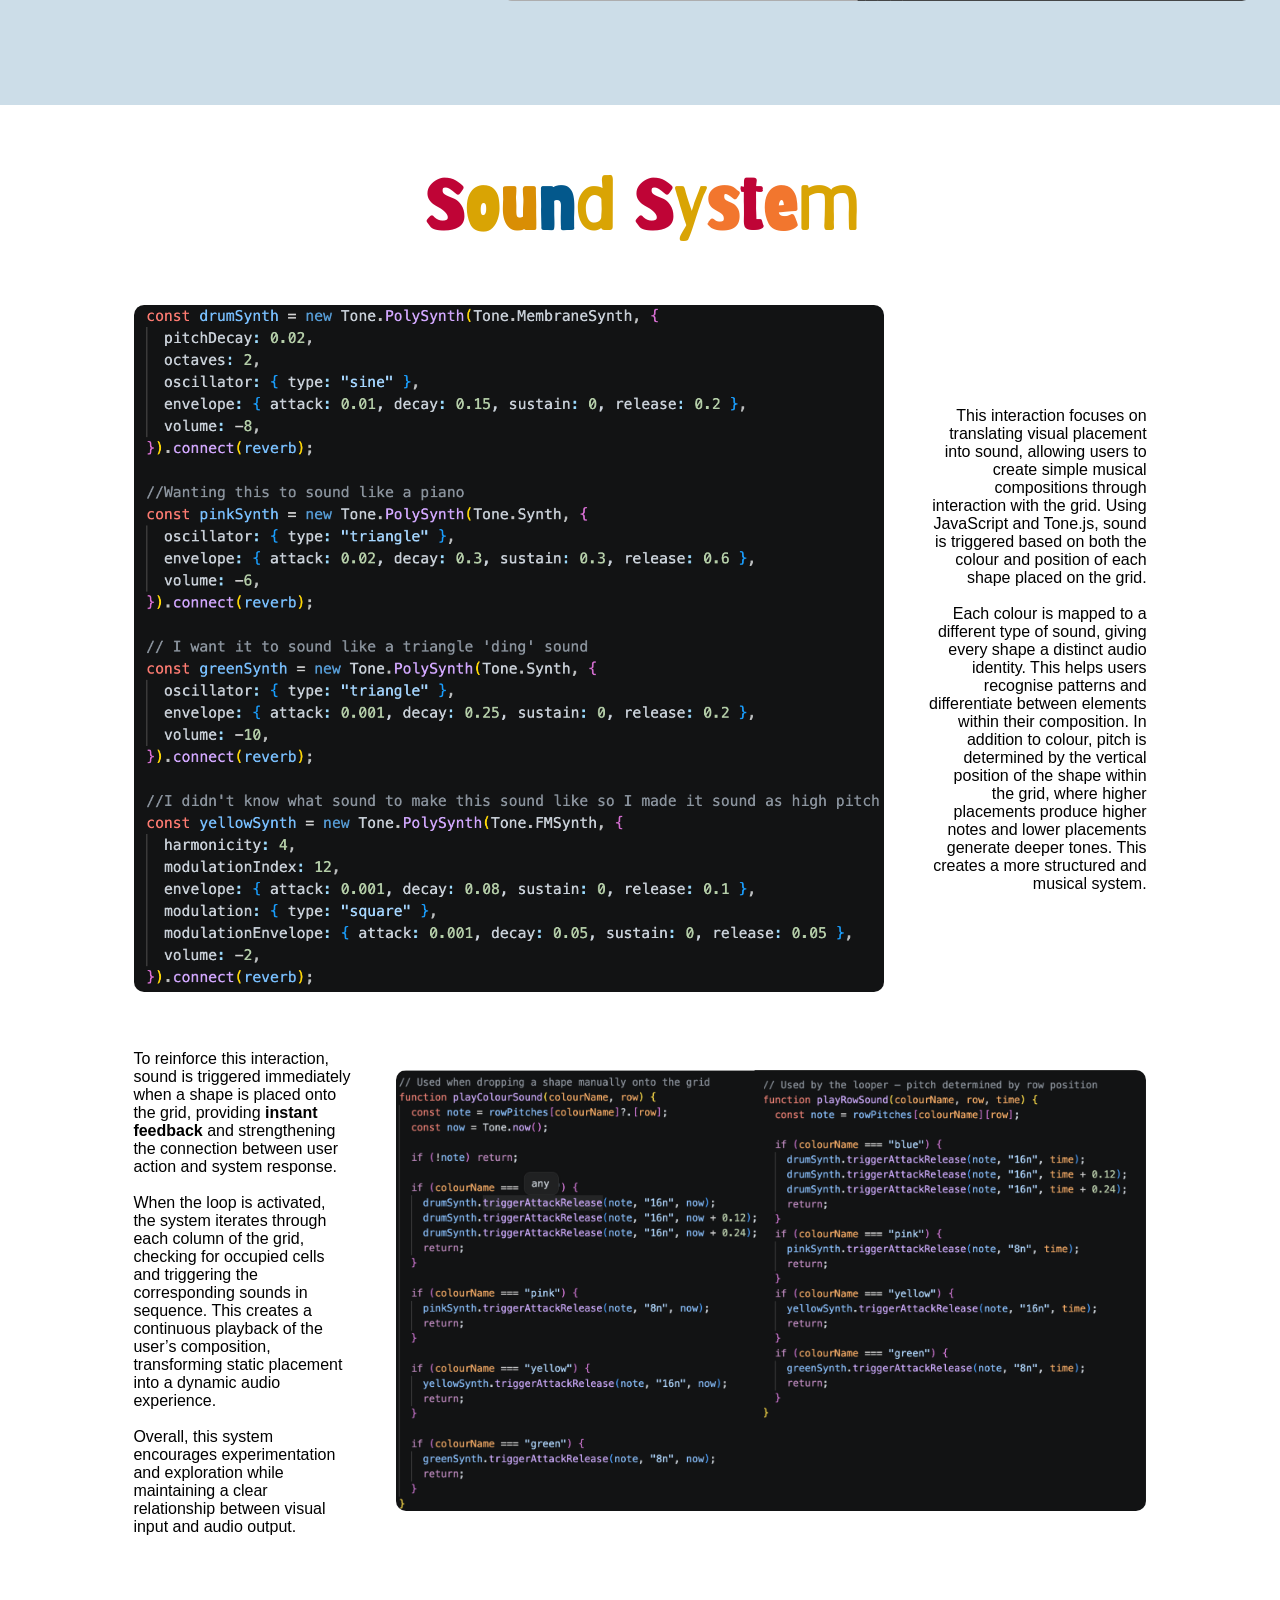
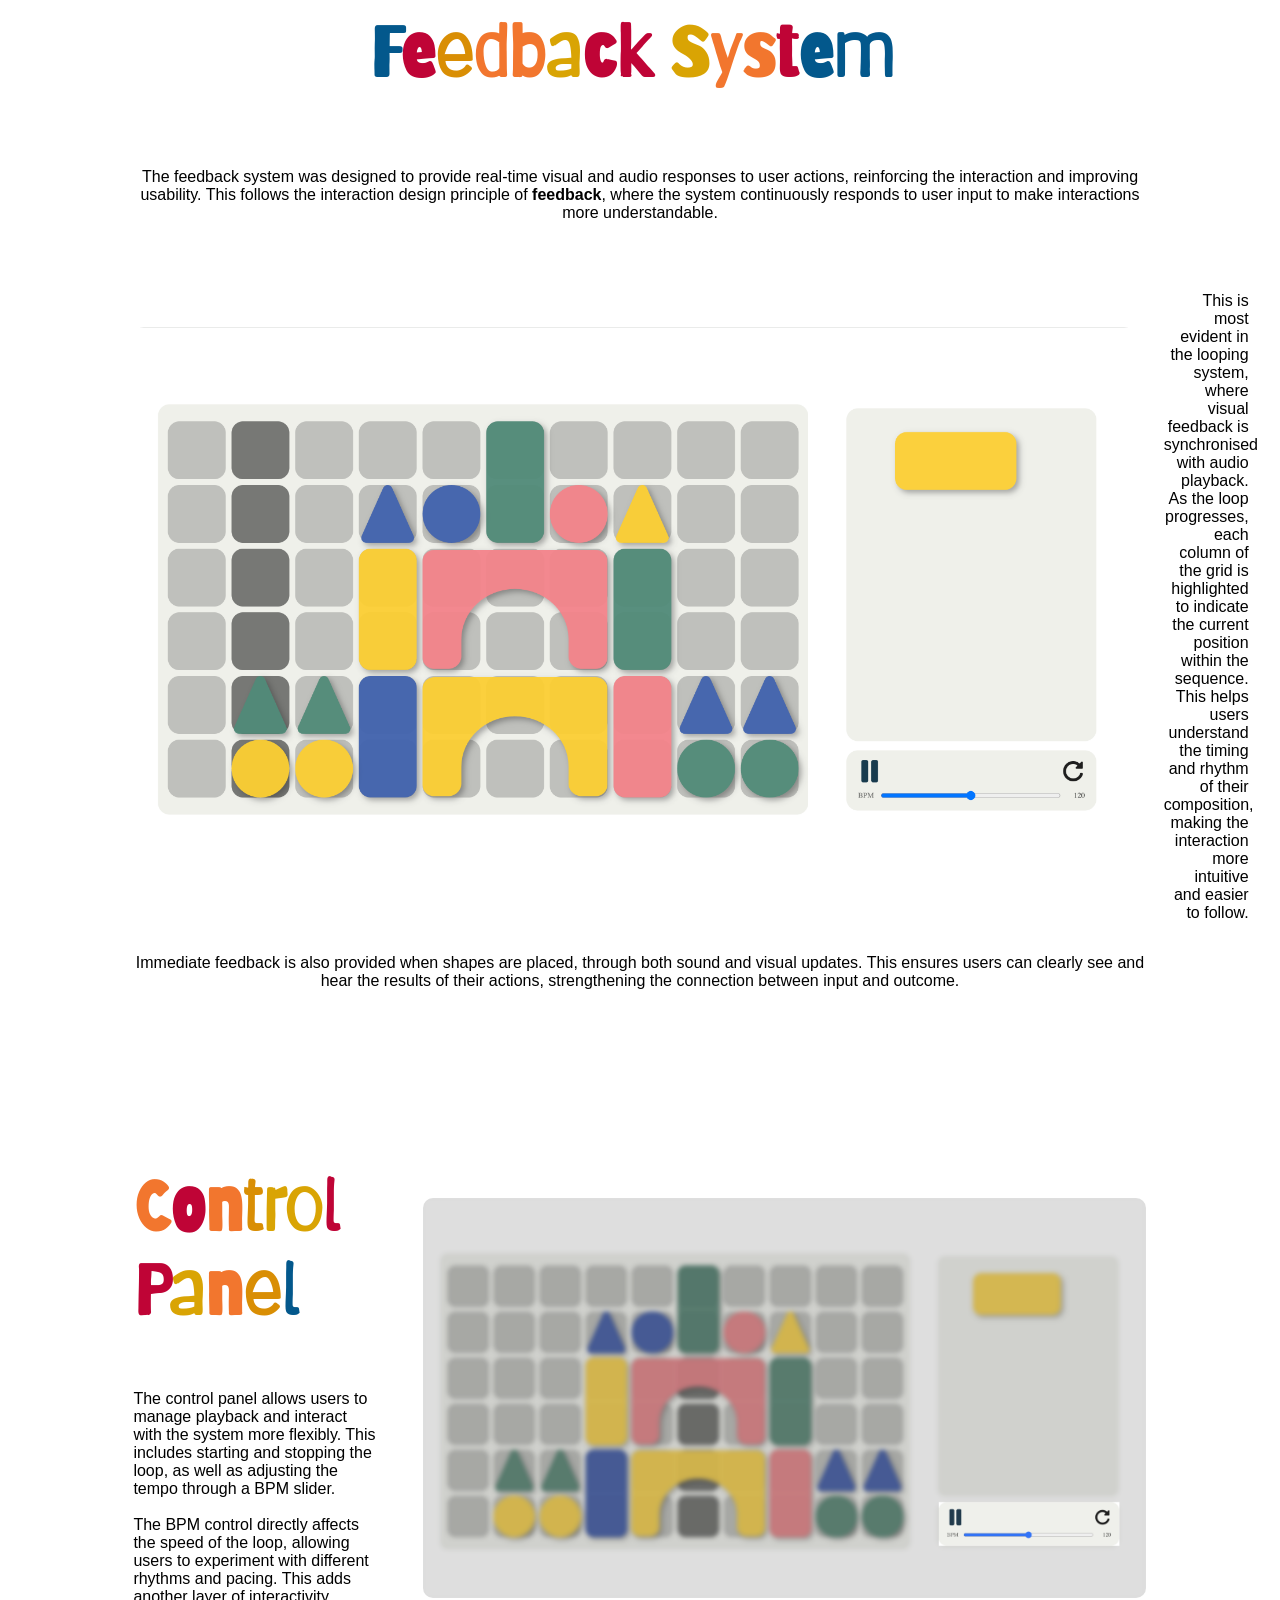
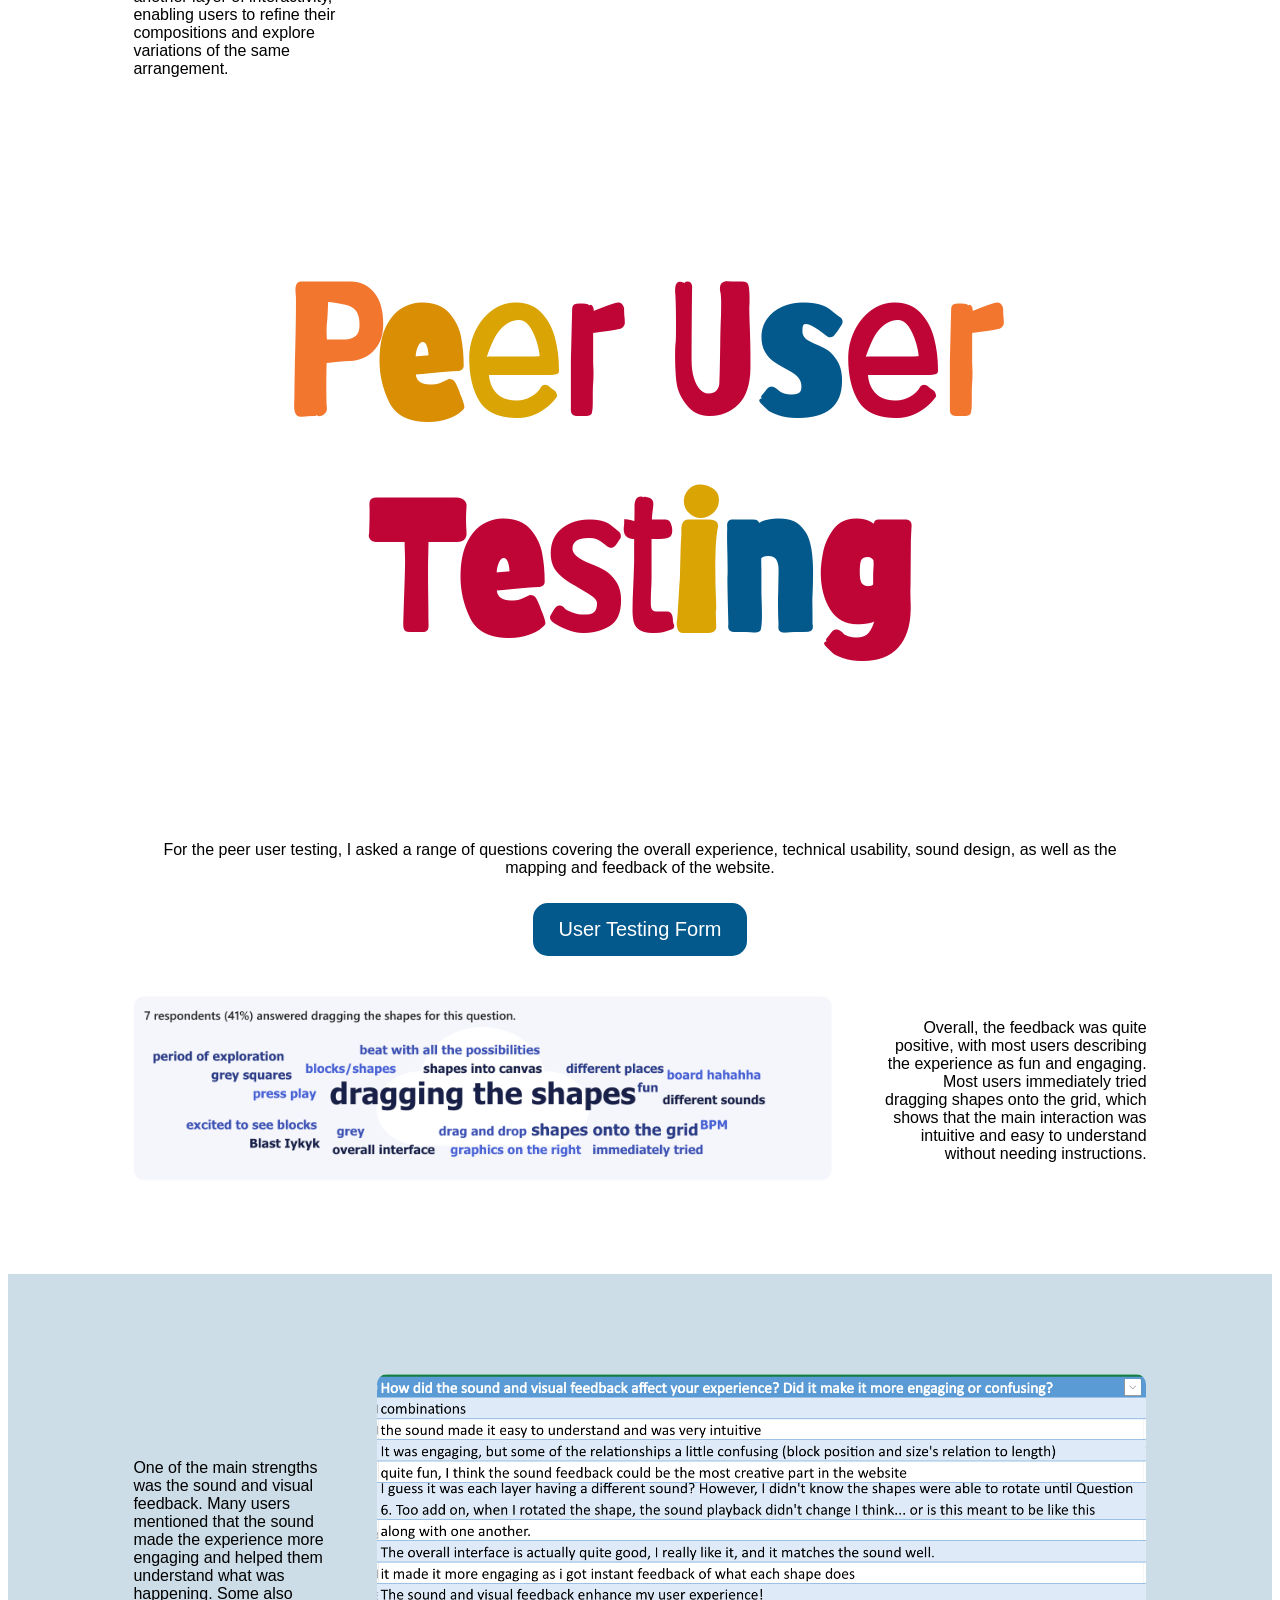
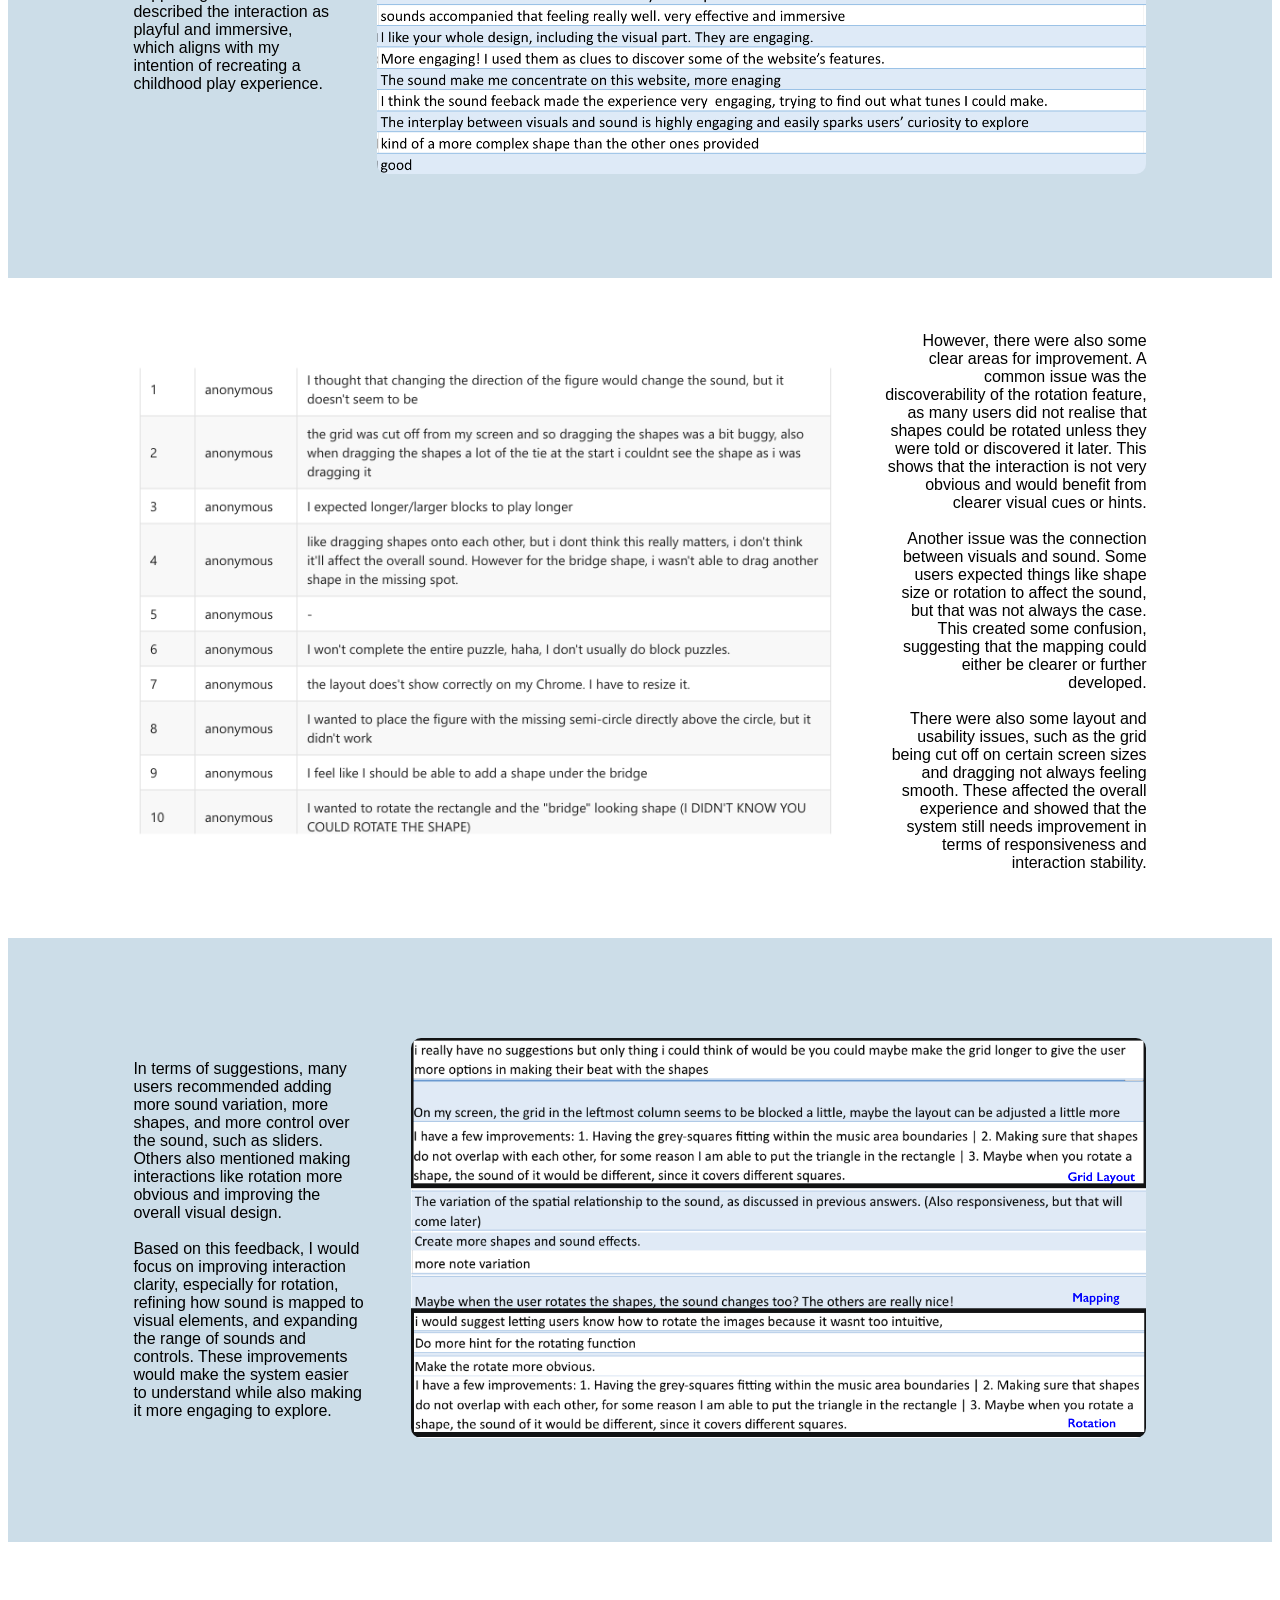
==== commit 6cf775ca: "update" ====
--- a/about/index.html
+++ b/about/index.html
@@ -21,6 +21,7 @@
   </head>
 
   <body>
+    <!-- title -->
     <section class="content">
       <div id="heading">
         <a
